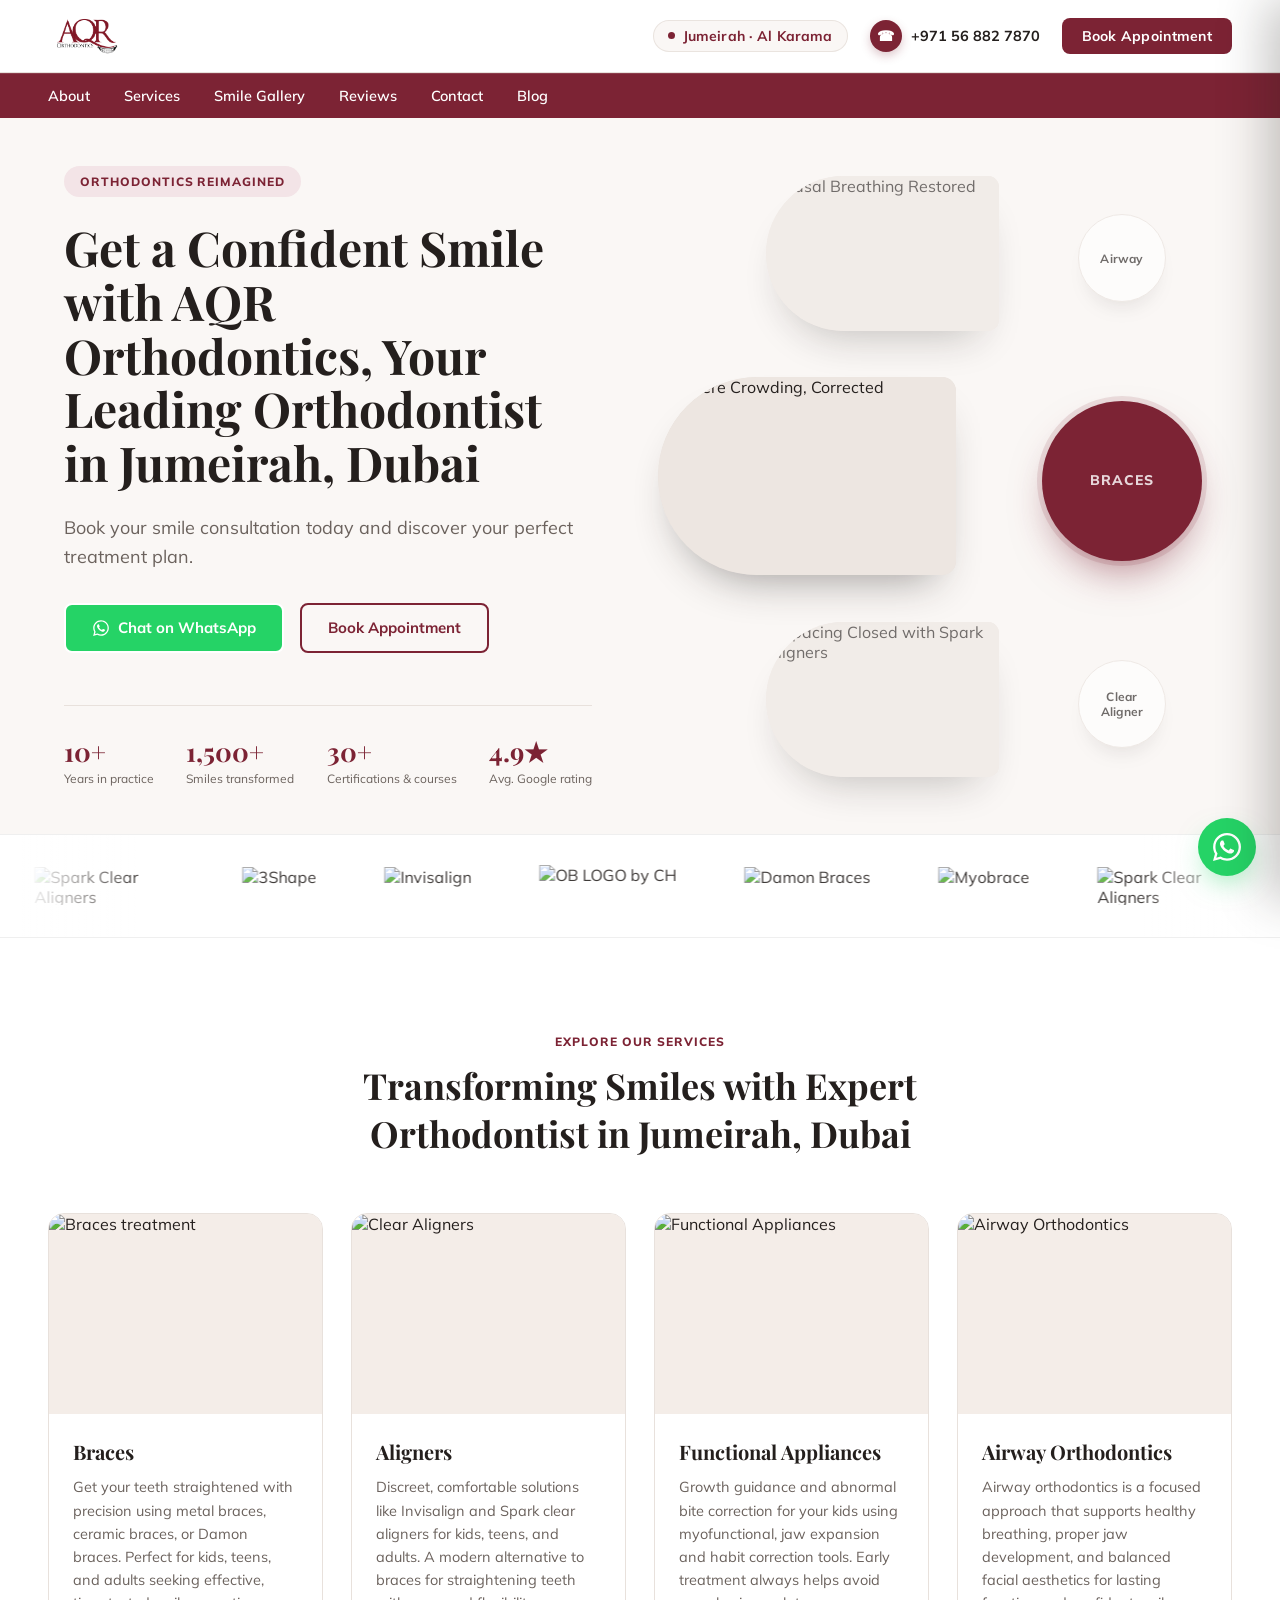
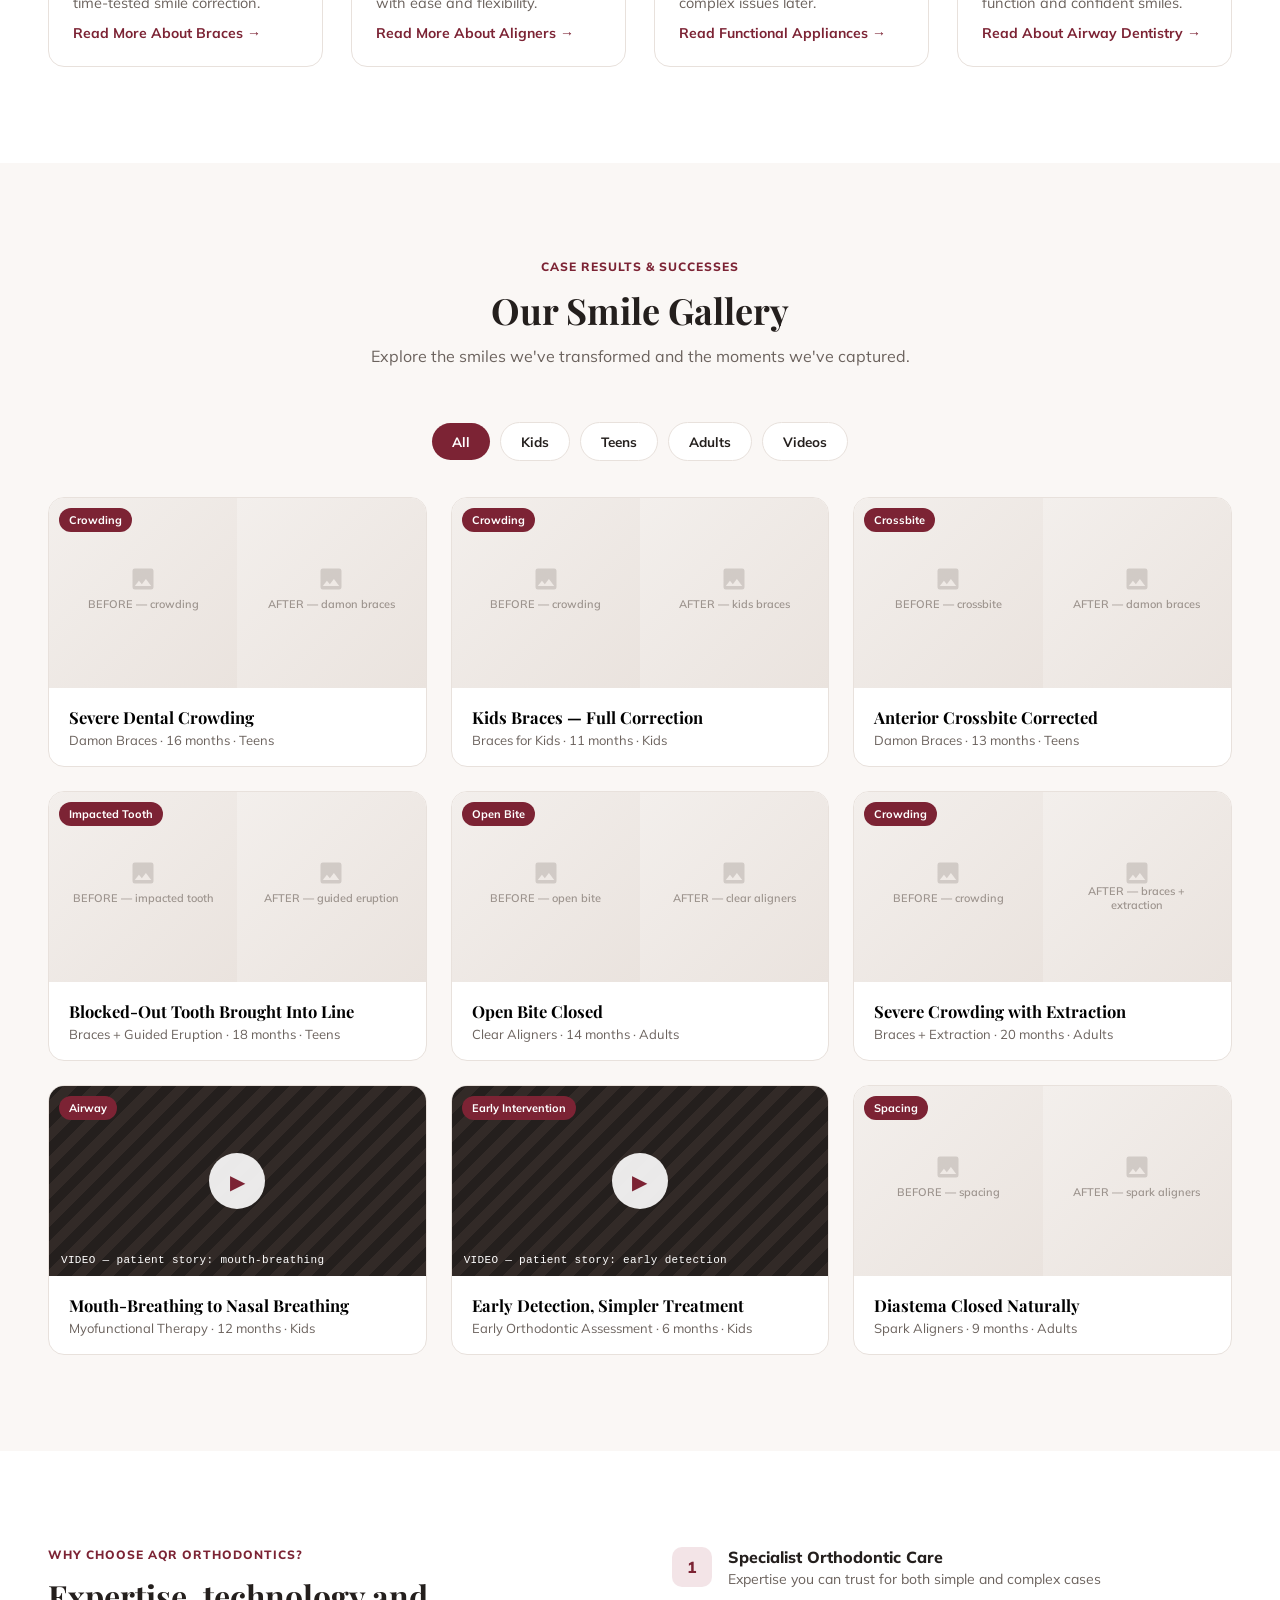
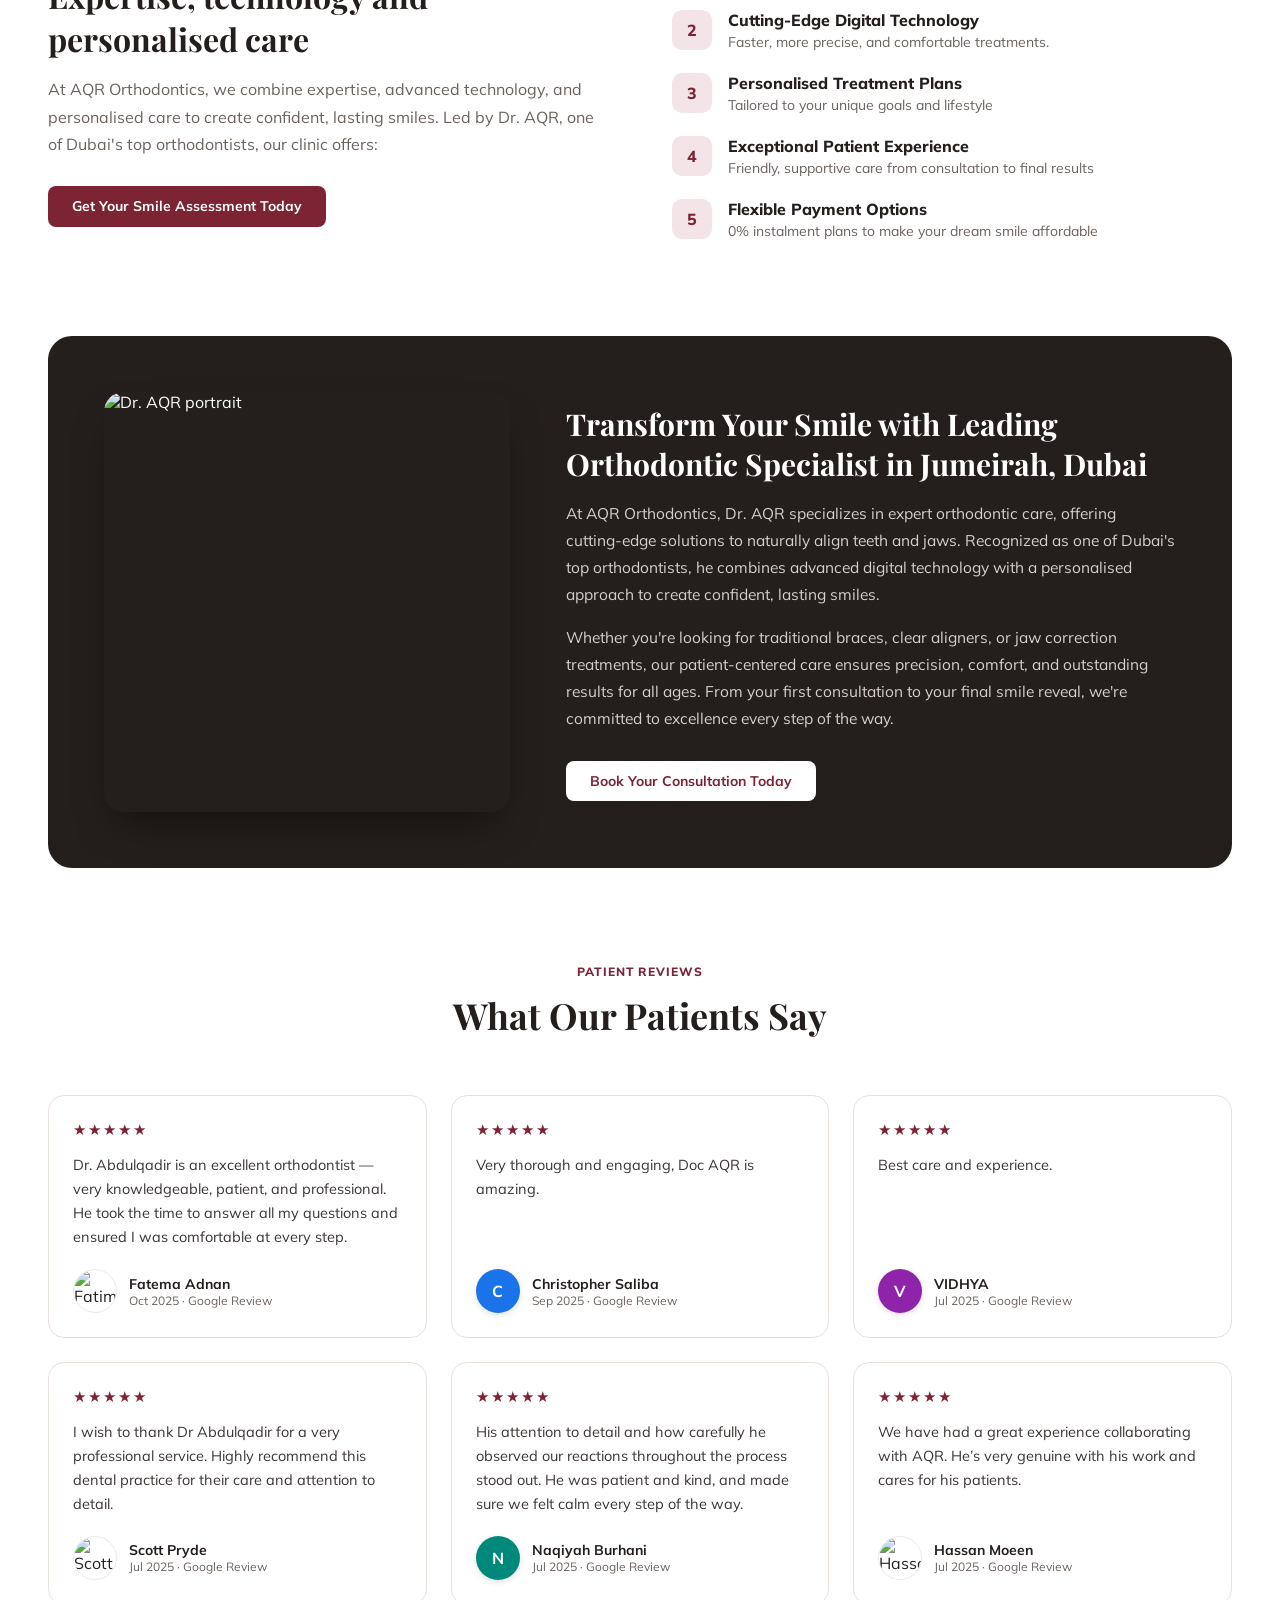
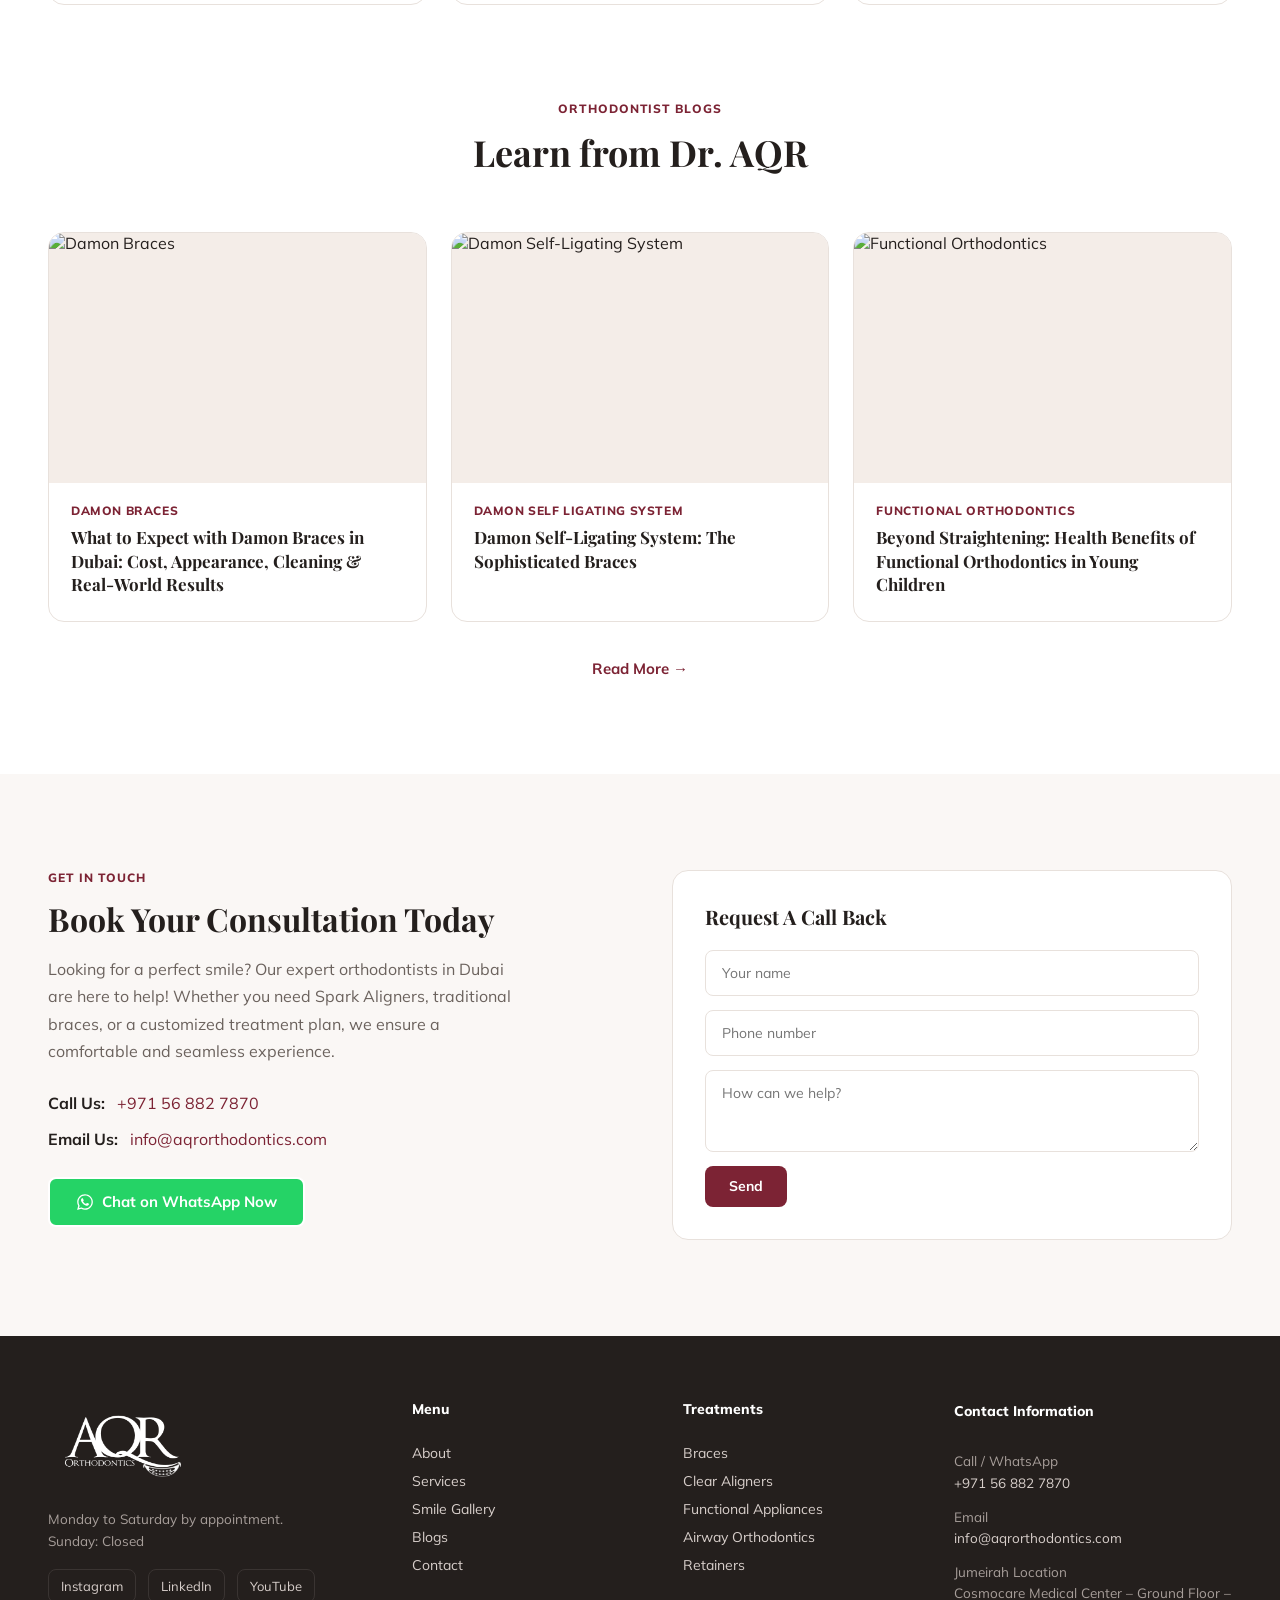
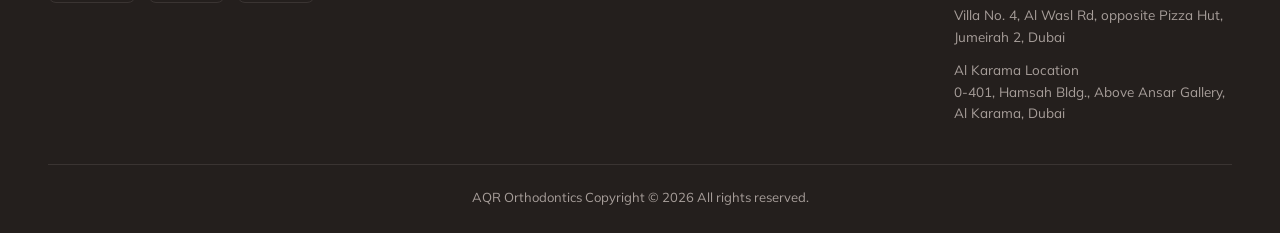
==== index.html @ ec71f0f2 "frist commit" ====
<!DOCTYPE html>
<html lang="en">

<head>
  <meta charset="UTF-8">
  <meta name="viewport" content="width=device-width, initial-scale=1.0">
  <title>AQR Orthodontics | Leading Orthodontist in Jumeirah, Dubai</title>
  <meta name="description"
    content="Get a confident smile with AQR Orthodontics, Dubai's leading orthodontist in Jumeirah &amp; Al Karama. Braces, aligners, functional appliances &amp; airway orthodontics.">

  <!-- Fonts -->
  <link rel="preconnect" href="https://fonts.googleapis.com">
  <link rel="preconnect" href="https://fonts.gstatic.com" crossorigin>
  <link
    href="https://fonts.googleapis.com/css2?family=Playfair+Display:wght@600;700;800&family=Mulish:wght@400;500;600;700;800&display=swap"
    rel="stylesheet">

  <!-- Styles -->
  <link rel="stylesheet" href="css/styles.css?v=15">
</head>

<body>

  <!-- =========================================================
     SITE HEADER & NAVIGATION
========================================================= -->
  <header class="site-header" id="site-header">
    <div class="topbar">
      <a href="#" class="topbar__logo" aria-label="AQR Orthodontics home">
        <img src="assets/aqr-logo.png" alt="AQR Orthodontics logo" width="120" height="80">
      </a>
      <div class="topbar__right">
        <div class="topbar__location">
          <span class="dot" aria-hidden="true"></span>
          <span>Jumeirah &middot; Al Karama</span>
        </div>
        <a href="tel:+971568827870" class="topbar__phone">
          <span class="topbar__phone-icon" aria-hidden="true">&#9742;</span>
          <span>+971 56 882 7870</span>
        </a>
        <a href="https://aqrorthodontics.com/contact/" class="btn btn--maroon topbar__cta">Book Appointment</a>

        <!-- Hamburger Button (Tablet & Mobile) -->
        <button type="button" class="nav-toggle" id="nav-toggle" aria-label="Toggle navigation menu"
          aria-expanded="false" aria-controls="mobile-drawer">
          <span class="nav-toggle__bar"></span>
          <span class="nav-toggle__bar"></span>
          <span class="nav-toggle__bar"></span>
        </button>
      </div>
    </div>

    <!-- Desktop Main Navigation -->
    <nav class="mainnav" id="desktop-nav" aria-label="Primary">
      <a href="#about">About</a>
      <a href="#services">Services</a>
      <a href="#gallery">Smile Gallery</a>
      <a href="#reviews">Reviews</a>
      <a href="#contact">Contact</a>
      <a href="https://aqrorthodontics.com/orthondontic-blog/">Blog</a>
    </nav>
  </header>

  <!-- Mobile & Tablet Navigation Drawer & Overlay -->
  <div class="mobile-drawer-overlay" id="mobile-drawer-overlay" aria-hidden="true"></div>
  <aside class="mobile-drawer" id="mobile-drawer" aria-label="Mobile Navigation" aria-hidden="true">
    <div class="mobile-drawer__header">
      <a href="#" class="mobile-drawer__logo" aria-label="AQR Orthodontics home">
        <img src="assets/aqr-logo.png" alt="AQR Orthodontics logo" width="110" height="72">
      </a>
      <button type="button" class="mobile-drawer__close" id="mobile-drawer-close" aria-label="Close menu">
        <svg viewBox="0 0 24 24" width="20" height="20" fill="none" stroke="currentColor" stroke-width="2.2"
          stroke-linecap="round" stroke-linejoin="round">
          <line x1="18" y1="6" x2="6" y2="18"></line>
          <line x1="6" y1="6" x2="18" y2="18"></line>
        </svg>
      </button>
    </div>

    <div class="mobile-drawer__body">
      <nav class="mobile-drawer__nav" aria-label="Mobile primary navigation">
        <a href="#about" class="mobile-drawer__link">
          <span>About Dr. AQR</span>
          <svg class="mobile-drawer__arrow" viewBox="0 0 24 24" width="16" height="16" fill="none" stroke="currentColor"
            stroke-width="2.2" stroke-linecap="round" stroke-linejoin="round">
            <polyline points="9 18 15 12 9 6"></polyline>
          </svg>
        </a>
        <a href="#services" class="mobile-drawer__link">
          <span>Services &amp; Treatments</span>
          <svg class="mobile-drawer__arrow" viewBox="0 0 24 24" width="16" height="16" fill="none" stroke="currentColor"
            stroke-width="2.2" stroke-linecap="round" stroke-linejoin="round">
            <polyline points="9 18 15 12 9 6"></polyline>
          </svg>
        </a>
        <a href="#gallery" class="mobile-drawer__link">
          <span>Smile Gallery (Cases)</span>
          <svg class="mobile-drawer__arrow" viewBox="0 0 24 24" width="16" height="16" fill="none" stroke="currentColor"
            stroke-width="2.2" stroke-linecap="round" stroke-linejoin="round">
            <polyline points="9 18 15 12 9 6"></polyline>
          </svg>
        </a>
        <a href="#reviews" class="mobile-drawer__link">
          <span>Patient Reviews</span>
          <svg class="mobile-drawer__arrow" viewBox="0 0 24 24" width="16" height="16" fill="none" stroke="currentColor"
            stroke-width="2.2" stroke-linecap="round" stroke-linejoin="round">
            <polyline points="9 18 15 12 9 6"></polyline>
          </svg>
        </a>
        <a href="#contact" class="mobile-drawer__link">
          <span>Clinic Location &amp; Contact</span>
          <svg class="mobile-drawer__arrow" viewBox="0 0 24 24" width="16" height="16" fill="none" stroke="currentColor"
            stroke-width="2.2" stroke-linecap="round" stroke-linejoin="round">
            <polyline points="9 18 15 12 9 6"></polyline>
          </svg>
        </a>
        <a href="https://aqrorthodontics.com/orthondontic-blog/" class="mobile-drawer__link">
          <span>Orthodontic Blog</span>
          <svg class="mobile-drawer__arrow" viewBox="0 0 24 24" width="16" height="16" fill="none" stroke="currentColor"
            stroke-width="2.2" stroke-linecap="round" stroke-linejoin="round">
            <polyline points="9 18 15 12 9 6"></polyline>
          </svg>
        </a>
      </nav>

      <div class="mobile-drawer__footer">
        <div class="mobile-drawer__location">
          <span class="dot" aria-hidden="true"></span>
          <span>Jumeirah &middot; Al Karama, Dubai</span>
        </div>
        <a href="tel:+971568827870" class="mobile-drawer__phone">
          <span class="topbar__phone-icon" aria-hidden="true">&#9742;</span>
          <div>
            <span class="mobile-drawer__phone-label">Direct Clinic Line</span>
            <strong>+971 56 882 7870</strong>
          </div>
        </a>
        <div class="mobile-drawer__ctas">
          <a href="https://api.whatsapp.com/send/?phone=971568827870&text=Hi+AQR!+I+need+more+info+about+AQR&type=phone_number&app_absent=0"
            target="_blank" rel="noopener" class="btn btn--whatsapp mobile-drawer__cta-whatsapp">
            <span class="btn__icon" aria-hidden="true"><svg viewBox="0 0 448 512" width="18" height="18"
                fill="currentColor">
                <path
                  d="M380.9 97.1C339 55.1 283.2 32 223.9 32c-122.4 0-222 99.6-222 222 0 39.1 10.2 77.3 29.6 111L0 480l117.7-30.9c32.4 17.7 68.9 27 106.1 27h.1c122.3 0 224.1-99.6 224.1-222 0-59.3-25.2-115-67.1-157zm-157 341.6c-33.2 0-65.7-8.9-94-25.7l-6.7-4-69.8 18.3L72 359.2l-4.4-7c-18.5-29.4-28.2-63.3-28.2-98.2 0-101.7 82.8-184.5 184.6-184.5 49.3 0 95.6 19.2 130.4 54.1 34.8 34.9 56.2 81.2 56.1 130.5 0 101.8-84.9 184.6-186.6 184.6zm101.2-138.2c-5.5-2.8-32.8-16.2-37.9-18-5.1-1.9-8.8-2.8-12.5 2.8-3.7 5.6-14.3 18-17.6 21.8-3.2 3.7-6.5 4.2-12 1.4-32.6-16.3-54-29.1-75.5-66-5.7-9.8 5.7-9.1 16.3-30.3 1.8-3.7.9-6.9-.5-9.7-1.4-2.8-12.5-30.1-17.1-41.2-4.5-10.8-9.1-9.3-12.5-9.5-3.2-.2-6.9-.2-10.6-.2-3.7 0-9.7 1.4-14.8 6.9-5.1 5.6-19.4 19-19.4 46.3 0 27.3 19.9 53.7 22.6 57.4 2.8 3.7 39.1 59.7 94.8 83.8 35.2 15.2 49 16.5 66.6 13.9 10.7-1.6 32.8-13.4 37.4-26.4 4.6-13 4.6-24.1 3.2-26.4-1.3-2.5-5-3.9-10.5-6.6z" />
              </svg></span> Chat on WhatsApp
          </a>
          <a href="https://aqrorthodontics.com/contact/" class="btn btn--maroon mobile-drawer__cta-book">
            Book Appointment
          </a>
        </div>
      </div>
    </div>
  </aside>

  <main>

    <!-- =========================================================
       HERO
  ========================================================= -->
    <section class="hero" id="hero-wheel-hover">
      <div class="hero__copy">
        <span class="eyebrow eyebrow--pill">Orthodontics Reimagined</span>
        <h1 class="hero__title">Get a Confident Smile with AQR Orthodontics, Your Leading Orthodontist in Jumeirah,
          Dubai</h1>
        <p class="hero__subtitle">Book your smile consultation today and discover your perfect treatment plan.</p>
        <div class="hero__ctas">
          <a href="https://api.whatsapp.com/send/?phone=971568827870&text=Hi+AQR!+I+need+more+info+about+AQR&type=phone_number&app_absent=0"
            target="_blank" rel="noopener" class="btn btn--whatsapp btn--lg">
            <span class="btn__icon" aria-hidden="true"><svg viewBox="0 0 448 512" width="18" height="18"
                fill="currentColor">
                <path
                  d="M380.9 97.1C339 55.1 283.2 32 223.9 32c-122.4 0-222 99.6-222 222 0 39.1 10.2 77.3 29.6 111L0 480l117.7-30.9c32.4 17.7 68.9 27 106.1 27h.1c122.3 0 224.1-99.6 224.1-222 0-59.3-25.2-115-67.1-157zm-157 341.6c-33.2 0-65.7-8.9-94-25.7l-6.7-4-69.8 18.3L72 359.2l-4.4-7c-18.5-29.4-28.2-63.3-28.2-98.2 0-101.7 82.8-184.5 184.6-184.5 49.3 0 95.6 19.2 130.4 54.1 34.8 34.9 56.2 81.2 56.1 130.5 0 101.8-84.9 184.6-186.6 184.6zm101.2-138.2c-5.5-2.8-32.8-16.2-37.9-18-5.1-1.9-8.8-2.8-12.5 2.8-3.7 5.6-14.3 18-17.6 21.8-3.2 3.7-6.5 4.2-12 1.4-32.6-16.3-54-29.1-75.5-66-5.7-9.8 5.7-9.1 16.3-30.3 1.8-3.7.9-6.9-.5-9.7-1.4-2.8-12.5-30.1-17.1-41.2-4.5-10.8-9.1-9.3-12.5-9.5-3.2-.2-6.9-.2-10.6-.2-3.7 0-9.7 1.4-14.8 6.9-5.1 5.6-19.4 19-19.4 46.3 0 27.3 19.9 53.7 22.6 57.4 2.8 3.7 39.1 59.7 94.8 83.8 35.2 15.2 49 16.5 66.6 13.9 10.7-1.6 32.8-13.4 37.4-26.4 4.6-13 4.6-24.1 3.2-26.4-1.3-2.5-5-3.9-10.5-6.6z" />
              </svg></span> Chat on WhatsApp
          </a>
          <a href="https://aqrorthodontics.com/contact/" class="btn btn--outline btn--lg">Book Appointment</a>
        </div>
        <dl class="hero__stats">
          <div class="hero__stat">
            <dt>10+</dt>
            <dd>Years in practice</dd>
          </div>
          <div class="hero__stat">
            <dt>1,500+</dt>
            <dd>Smiles transformed</dd>
          </div>
          <div class="hero__stat">
            <dt>30+</dt>
            <dd>Certifications &amp; courses</dd>
          </div>
          <div class="hero__stat">
            <dt>4.9&#9733;</dt>
            <dd>Avg. Google rating</dd>
          </div>
        </dl>
      </div>

      <div class="hero__wheel-wrap" id="heroWheelSection">
        <!-- Interactive Category Switcher Tabs -->
        <div class="hero__categories" id="heroCategories" role="tablist" aria-label="Treatment categories"></div>

        <!-- Wheel / Showcase Stage -->
        <div class="hero__wheel-stage">
          <div id="hero-wheel-track" class="hero__wheel-track" role="region" aria-roledescription="carousel"
            aria-label="Featured Treatment Transformations">
            <!-- Cards & orbital badges injected dynamically by js/script.js -->
          </div>
        </div>

        <!-- Controls Bar: Prev, Indicators & Counter, Next -->
        <div class="hero__controls" id="heroControls" aria-label="Showcase navigation">
          <button type="button" class="hero__control-btn hero__control-btn--prev" id="heroPrevBtn"
            aria-label="Previous case">
            <svg viewBox="0 0 24 24" width="18" height="18" fill="none" stroke="currentColor" stroke-width="2.5"
              stroke-linecap="round" stroke-linejoin="round" aria-hidden="true">
              <polyline points="15 18 9 12 15 6"></polyline>
            </svg>
          </button>

          <div class="hero__indicators">
            <div class="hero__dots" id="heroDots" role="tablist" aria-label="Case slides"></div>
            <span class="hero__counter" id="heroCounter" aria-live="polite">01 / 04</span>
          </div>

          <button type="button" class="hero__control-btn hero__control-btn--next" id="heroNextBtn"
            aria-label="Next case">
            <svg viewBox="0 0 24 24" width="18" height="18" fill="none" stroke="currentColor" stroke-width="2.5"
              stroke-linecap="round" stroke-linejoin="round" aria-hidden="true">
              <polyline points="9 18 15 12 9 6"></polyline>
            </svg>
          </button>
        </div>
      </div>
    </section>

    <!-- =========================================================
       PARTNER STRIP
  ========================================================= -->
    <section class="partners" aria-label="Technology partners">
      <div class="partners__slider">
        <div class="partners__track">
          <div class="partner-item">
            <img
              src="https://aqrorthodontics.com/wp-content/uploads/2025/05/WhatsApp-Gorsel-2025-05-09-saat-07.49.24_2f9249fa.webp"
              alt="Spark Clear Aligners" class="partner-logo" loading="lazy" decoding="async">
          </div>
          <div class="partner-item">
            <img
              src="https://aqrorthodontics.com/wp-content/uploads/2025/05/WhatsApp_Gorsel_2025-05-09_saat_07.49.26_339d490e-removebg-preview-1.webp"
              alt="3Shape" class="partner-logo" loading="lazy" decoding="async">
          </div>
          <div class="partner-item">
            <img
              src="https://aqrorthodontics.com/wp-content/uploads/2025/05/9b606be31ae116dfffb2546e32b382e1-1536x864.webp"
              alt="Invisalign" class="partner-logo" loading="lazy" decoding="async">
          </div>
          <div class="partner-item">
            <img src="https://aqrorthodontics.com/wp-content/uploads/2026/06/OB-LOGO-by-CH.svg" alt="OB LOGO by CH"
              class="partner-logo partner-logo--svg" loading="lazy" decoding="async">
          </div>
          <div class="partner-item">
            <img
              src="https://aqrorthodontics.com/wp-content/uploads/2025/05/WhatsApp-Gorsel-2025-05-09-saat-07.49.25_ac47b1bf.webp"
              alt="Damon Braces" class="partner-logo" loading="lazy" decoding="async">
          </div>
          <div class="partner-item">
            <img
              src="https://aqrorthodontics.com/wp-content/uploads/2025/05/WhatsApp-Gorsel-2025-05-09-saat-07.49.25_a42c7f60.webp"
              alt="Myobrace" class="partner-logo" loading="lazy" decoding="async">
          </div>
          <div class="partner-item">
            <img
              src="https://aqrorthodontics.com/wp-content/uploads/2025/05/WhatsApp-Gorsel-2025-05-09-saat-07.49.24_2f9249fa.webp"
              alt="Spark Clear Aligners" class="partner-logo" loading="lazy" decoding="async">
          </div>
          <div class="partner-item">
            <img
              src="https://aqrorthodontics.com/wp-content/uploads/2025/05/WhatsApp_Gorsel_2025-05-09_saat_07.49.26_339d490e-removebg-preview-1.webp"
              alt="3Shape" class="partner-logo" loading="lazy" decoding="async">
          </div>
          <div class="partner-item">
            <img
              src="https://aqrorthodontics.com/wp-content/uploads/2025/05/9b606be31ae116dfffb2546e32b382e1-1536x864.webp"
              alt="Invisalign" class="partner-logo" loading="lazy" decoding="async">
          </div>
          <div class="partner-item">
            <img src="https://aqrorthodontics.com/wp-content/uploads/2026/06/OB-LOGO-by-CH.svg" alt="OB LOGO by CH"
              class="partner-logo partner-logo--svg" loading="lazy" decoding="async">
          </div>
          <div class="partner-item">
            <img
              src="https://aqrorthodontics.com/wp-content/uploads/2025/05/WhatsApp-Gorsel-2025-05-09-saat-07.49.25_ac47b1bf.webp"
              alt="Damon Braces" class="partner-logo" loading="lazy" decoding="async">
          </div>
          <div class="partner-item">
            <img
              src="https://aqrorthodontics.com/wp-content/uploads/2025/05/WhatsApp-Gorsel-2025-05-09-saat-07.49.25_a42c7f60.webp"
              alt="Myobrace" class="partner-logo" loading="lazy" decoding="async">
          </div>
        </div>
        <div class="partners__track" aria-hidden="true">
          <div class="partner-item">
            <img
              src="https://aqrorthodontics.com/wp-content/uploads/2025/05/WhatsApp-Gorsel-2025-05-09-saat-07.49.24_2f9249fa.webp"
              alt="Spark Clear Aligners" class="partner-logo" loading="lazy" decoding="async">
          </div>
          <div class="partner-item">
            <img
              src="https://aqrorthodontics.com/wp-content/uploads/2025/05/WhatsApp_Gorsel_2025-05-09_saat_07.49.26_339d490e-removebg-preview-1.webp"
              alt="3Shape" class="partner-logo" loading="lazy" decoding="async">
          </div>
          <div class="partner-item">
            <img
              src="https://aqrorthodontics.com/wp-content/uploads/2025/05/9b606be31ae116dfffb2546e32b382e1-1536x864.webp"
              alt="Invisalign" class="partner-logo" loading="lazy" decoding="async">
          </div>
          <div class="partner-item">
            <img src="https://aqrorthodontics.com/wp-content/uploads/2026/06/OB-LOGO-by-CH.svg" alt="OB LOGO by CH"
              class="partner-logo partner-logo--svg" loading="lazy" decoding="async">
          </div>
          <div class="partner-item">
            <img
              src="https://aqrorthodontics.com/wp-content/uploads/2025/05/WhatsApp-Gorsel-2025-05-09-saat-07.49.25_ac47b1bf.webp"
              alt="Damon Braces" class="partner-logo" loading="lazy" decoding="async">
          </div>
          <div class="partner-item">
            <img
              src="https://aqrorthodontics.com/wp-content/uploads/2025/05/WhatsApp-Gorsel-2025-05-09-saat-07.49.25_a42c7f60.webp"
              alt="Myobrace" class="partner-logo" loading="lazy" decoding="async">
          </div>
          <div class="partner-item">
            <img
              src="https://aqrorthodontics.com/wp-content/uploads/2025/05/WhatsApp-Gorsel-2025-05-09-saat-07.49.24_2f9249fa.webp"
              alt="Spark Clear Aligners" class="partner-logo" loading="lazy" decoding="async">
          </div>
          <div class="partner-item">
            <img
              src="https://aqrorthodontics.com/wp-content/uploads/2025/05/WhatsApp_Gorsel_2025-05-09_saat_07.49.26_339d490e-removebg-preview-1.webp"
              alt="3Shape" class="partner-logo" loading="lazy" decoding="async">
          </div>
          <div class="partner-item">
            <img
              src="https://aqrorthodontics.com/wp-content/uploads/2025/05/9b606be31ae116dfffb2546e32b382e1-1536x864.webp"
              alt="Invisalign" class="partner-logo" loading="lazy" decoding="async">
          </div>
          <div class="partner-item">
            <img src="https://aqrorthodontics.com/wp-content/uploads/2026/06/OB-LOGO-by-CH.svg" alt="OB LOGO by CH"
              class="partner-logo partner-logo--svg" loading="lazy" decoding="async">
          </div>
          <div class="partner-item">
            <img
              src="https://aqrorthodontics.com/wp-content/uploads/2025/05/WhatsApp-Gorsel-2025-05-09-saat-07.49.25_ac47b1bf.webp"
              alt="Damon Braces" class="partner-logo" loading="lazy" decoding="async">
          </div>
          <div class="partner-item">
            <img
              src="https://aqrorthodontics.com/wp-content/uploads/2025/05/WhatsApp-Gorsel-2025-05-09-saat-07.49.25_a42c7f60.webp"
              alt="Myobrace" class="partner-logo" loading="lazy" decoding="async">
          </div>
        </div>
      </div>
    </section>

    <!-- =========================================================
       SERVICES
  ========================================================= -->
    <section id="services" class="services">
      <div class="section-head">
        <span class="eyebrow">Explore Our Services</span>
        <h2>Transforming Smiles with Expert Orthodontist in Jumeirah, Dubai</h2>
      </div>

      <div class="services__grid">
        <article class="service-card">
          <div class="service-card__img-wrap">
            <img
              src="https://aqrorthodontics.com/wp-content/uploads/2025/04/pleased-woman-dental-braces-taking-selfie-min.webp"
              alt="Braces treatment" class="service-card__img" loading="lazy">
          </div>
          <div class="service-card__body">
            <h3>Braces</h3>
            <p>Get your teeth straightened with precision using metal braces, ceramic braces, or Damon braces. Perfect
              for kids, teens, and adults seeking effective, time-tested smile correction.</p>
            <a href="https://aqrorthodontics.com/orthodontic-braces-in-dubai/" class="text-link">Read More About Braces
              &rarr;</a>
          </div>
        </article>

        <article class="service-card">
          <div class="service-card__img-wrap">
            <img
              src="https://aqrorthodontics.com/wp-content/uploads/2025/05/young-woman-adjusting-transparent-aligners-min.webp"
              alt="Clear Aligners" class="service-card__img" loading="lazy">
          </div>
          <div class="service-card__body">
            <h3>Aligners</h3>
            <p>Discreet, comfortable solutions like Invisalign and Spark clear aligners for kids, teens, and adults. A
              modern alternative to braces for straightening teeth with ease and flexibility.</p>
            <a href="https://aqrorthodontics.com/clear-aligners-in-dubai/" class="text-link">Read More About Aligners
              &rarr;</a>
          </div>
        </article>

        <article class="service-card">
          <div class="service-card__img-wrap">
            <img src="https://aqrorthodontics.com/wp-content/uploads/2025/04/palate-expander.webp"
              alt="Functional Appliances" class="service-card__img" loading="lazy">
          </div>
          <div class="service-card__body">
            <h3>Functional Appliances</h3>
            <p>Growth guidance and abnormal bite correction for your kids using myofunctional, jaw expansion and habit
              correction tools. Early treatment always helps avoid complex issues later.</p>
            <a href="https://aqrorthodontics.com/functional-orthodontics-in-dubai/" class="text-link">Read Functional
              Appliances &rarr;</a>
          </div>
        </article>

        <article class="service-card">
          <div class="service-card__img-wrap">
            <img src="https://aqrorthodontics.com/wp-content/uploads/2024/12/air-img.png" alt="Airway Orthodontics"
              class="service-card__img" loading="lazy">
          </div>
          <div class="service-card__body">
            <h3>Airway Orthodontics</h3>
            <p>Airway orthodontics is a focused approach that supports healthy breathing, proper jaw development, and
              balanced facial aesthetics for lasting function and confident smiles.</p>
            <a href="https://aqrorthodontics.com/airway-dentistry/" class="text-link">Read About Airway Dentistry
              &rarr;</a>
          </div>
        </article>
      </div>
    </section>

    <!-- =========================================================
       SMILE GALLERY
  ========================================================= -->
    <section id="gallery" class="gallery">
      <div class="section-head">
        <span class="eyebrow">Case Results &amp; Successes</span>
        <h2>Our Smile Gallery</h2>
        <p class="section-lede">Explore the smiles we've transformed and the moments we've captured.</p>
      </div>

      <div class="gallery__filters" id="galleryFilters" role="tablist" aria-label="Filter smile gallery">
        <button type="button" class="filter-pill is-active" data-filter="All">All</button>
        <button type="button" class="filter-pill" data-filter="Kids">Kids</button>
        <button type="button" class="filter-pill" data-filter="Teens">Teens</button>
        <button type="button" class="filter-pill" data-filter="Adults">Adults</button>
        <button type="button" class="filter-pill" data-filter="Videos">Videos</button>
      </div>

      <div class="gallery__grid" id="galleryGrid">

        <button type="button" class="case-card" data-id="c1" data-type="photo" data-agegroup="Teens"
          data-condition="Crowding" data-title="Severe Dental Crowding" data-treatment="Damon Braces"
          data-duration="16 months"
          data-description="Significant dental crowding resolved with Damon self-ligating braces, creating room for proper alignment without extractions.">
          <div class="case-card__media">
            <div class="split-slot">
              <div class="img-slot img-slot--half" data-label="BEFORE &mdash; crowding"></div>
              <div class="img-slot img-slot--half" data-label="AFTER &mdash; damon braces"></div>
            </div>
            <span class="tag">Crowding</span>
          </div>
          <div class="case-card__body">
            <div class="case-card__title">Severe Dental Crowding</div>
            <div class="case-card__meta">Damon Braces &middot; 16 months &middot; Teens</div>
          </div>
        </button>

        <button type="button" class="case-card" data-id="c2" data-type="photo" data-agegroup="Kids"
          data-condition="Crowding" data-title="Kids Braces — Full Correction" data-treatment="Braces for Kids"
          data-duration="11 months"
          data-description="Early crowding addressed while the jaw was still growing, simplifying the treatment path considerably.">
          <div class="case-card__media">
            <div class="split-slot">
              <div class="img-slot img-slot--half" data-label="BEFORE &mdash; crowding"></div>
              <div class="img-slot img-slot--half" data-label="AFTER &mdash; kids braces"></div>
            </div>
            <span class="tag">Crowding</span>
          </div>
          <div class="case-card__body">
            <div class="case-card__title">Kids Braces &mdash; Full Correction</div>
            <div class="case-card__meta">Braces for Kids &middot; 11 months &middot; Kids</div>
          </div>
        </button>

        <button type="button" class="case-card" data-id="c3" data-type="photo" data-agegroup="Teens"
          data-condition="Crossbite" data-title="Anterior Crossbite Corrected" data-treatment="Damon Braces"
          data-duration="13 months"
          data-description="An anterior crossbite was corrected with Damon braces, restoring a healthy bite relationship.">
          <div class="case-card__media">
            <div class="split-slot">
              <div class="img-slot img-slot--half" data-label="BEFORE &mdash; crossbite"></div>
              <div class="img-slot img-slot--half" data-label="AFTER &mdash; damon braces"></div>
            </div>
            <span class="tag">Crossbite</span>
          </div>
          <div class="case-card__body">
            <div class="case-card__title">Anterior Crossbite Corrected</div>
            <div class="case-card__meta">Damon Braces &middot; 13 months &middot; Teens</div>
          </div>
        </button>

        <button type="button" class="case-card" data-id="c4" data-type="photo" data-agegroup="Teens"
          data-condition="Impacted Tooth" data-title="Blocked-Out Tooth Brought Into Line"
          data-treatment="Braces + Guided Eruption" data-duration="18 months"
          data-description="A blocked-out tooth was gradually guided into the arch using braces and staged bracket placement.">
          <div class="case-card__media">
            <div class="split-slot">
              <div class="img-slot img-slot--half" data-label="BEFORE &mdash; impacted tooth"></div>
              <div class="img-slot img-slot--half" data-label="AFTER &mdash; guided eruption"></div>
            </div>
            <span class="tag">Impacted Tooth</span>
          </div>
          <div class="case-card__body">
            <div class="case-card__title">Blocked-Out Tooth Brought Into Line</div>
            <div class="case-card__meta">Braces + Guided Eruption &middot; 18 months &middot; Teens</div>
          </div>
        </button>

        <button type="button" class="case-card" data-id="c5" data-type="photo" data-agegroup="Adults"
          data-condition="Open Bite" data-title="Open Bite Closed" data-treatment="Clear Aligners"
          data-duration="14 months"
          data-description="A persistent open bite was closed using a custom clear aligner sequence, improving both bite and speech function.">
          <div class="case-card__media">
            <div class="split-slot">
              <div class="img-slot img-slot--half" data-label="BEFORE &mdash; open bite"></div>
              <div class="img-slot img-slot--half" data-label="AFTER &mdash; clear aligners"></div>
            </div>
            <span class="tag">Open Bite</span>
          </div>
          <div class="case-card__body">
            <div class="case-card__title">Open Bite Closed</div>
            <div class="case-card__meta">Clear Aligners &middot; 14 months &middot; Adults</div>
          </div>
        </button>

        <button type="button" class="case-card" data-id="c6" data-type="photo" data-agegroup="Adults"
          data-condition="Crowding" data-title="Severe Crowding with Extraction" data-treatment="Braces + Extraction"
          data-duration="20 months"
          data-description="Severe crowding required strategic extractions before braces could align the remaining teeth fully.">
          <div class="case-card__media">
            <div class="split-slot">
              <div class="img-slot img-slot--half" data-label="BEFORE &mdash; crowding"></div>
              <div class="img-slot img-slot--half" data-label="AFTER &mdash; braces + extraction"></div>
            </div>
            <span class="tag">Crowding</span>
          </div>
          <div class="case-card__body">
            <div class="case-card__title">Severe Crowding with Extraction</div>
            <div class="case-card__meta">Braces + Extraction &middot; 20 months &middot; Adults</div>
          </div>
        </button>

        <button type="button" class="case-card" data-id="c7" data-type="video" data-agegroup="Kids"
          data-condition="Airway" data-title="Mouth-Breathing to Nasal Breathing" data-treatment="Myofunctional Therapy"
          data-duration="12 months" data-videolabel="VIDEO &mdash; patient story: mouth-breathing"
          data-description="Myofunctional therapy retrained nasal breathing patterns, supporting healthier jaw and facial development.">
          <div class="case-card__media">
            <div class="video-slot">
              <span class="play-btn" aria-hidden="true">&#9654;</span>
              <span class="video-slot__label">VIDEO &mdash; patient story: mouth-breathing</span>
            </div>
            <span class="tag">Airway</span>
          </div>
          <div class="case-card__body">
            <div class="case-card__title">Mouth-Breathing to Nasal Breathing</div>
            <div class="case-card__meta">Myofunctional Therapy &middot; 12 months &middot; Kids</div>
          </div>
        </button>

        <button type="button" class="case-card" data-id="c8" data-type="video" data-agegroup="Kids"
          data-condition="Early Intervention" data-title="Early Detection, Simpler Treatment"
          data-treatment="Early Orthodontic Assessment" data-duration="6 months"
          data-videolabel="VIDEO &mdash; patient story: early detection"
          data-description="Catching the issue early meant a shorter, simpler treatment plan and a happier, healthier smile.">
          <div class="case-card__media">
            <div class="video-slot">
              <span class="play-btn" aria-hidden="true">&#9654;</span>
              <span class="video-slot__label">VIDEO &mdash; patient story: early detection</span>
            </div>
            <span class="tag">Early Intervention</span>
          </div>
          <div class="case-card__body">
            <div class="case-card__title">Early Detection, Simpler Treatment</div>
            <div class="case-card__meta">Early Orthodontic Assessment &middot; 6 months &middot; Kids</div>
          </div>
        </button>

        <button type="button" class="case-card" data-id="c9" data-type="photo" data-agegroup="Adults"
          data-condition="Spacing" data-title="Diastema Closed Naturally" data-treatment="Spark Aligners"
          data-duration="9 months"
          data-description="Noticeable spacing between front teeth was closed comfortably using Spark clear aligners.">
          <div class="case-card__media">
            <div class="split-slot">
              <div class="img-slot img-slot--half" data-label="BEFORE &mdash; spacing"></div>
              <div class="img-slot img-slot--half" data-label="AFTER &mdash; spark aligners"></div>
            </div>
            <span class="tag">Spacing</span>
          </div>
          <div class="case-card__body">
            <div class="case-card__title">Diastema Closed Naturally</div>
            <div class="case-card__meta">Spark Aligners &middot; 9 months &middot; Adults</div>
          </div>
        </button>

      </div>
    </section>

    <!-- =========================================================
       WHY CHOOSE
  ========================================================= -->
    <section id="about" class="why-choose">
      <div class="why-choose__intro">
        <span class="eyebrow">Why Choose AQR Orthodontics?</span>
        <h2>Expertise, technology and personalised care</h2>
        <p>At AQR Orthodontics, we combine expertise, advanced technology, and personalised care to create confident,
          lasting smiles. Led by Dr. AQR, one of Dubai's top orthodontists, our clinic offers:</p>
        <a href="https://aqrorthodontics.com/contact/" class="btn btn--maroon">Get Your Smile Assessment Today</a>
      </div>
      <ul class="why-choose__list">
        <li>
          <span class="why-choose__num">1</span>
          <div>
            <div class="why-choose__title">Specialist Orthodontic Care</div>
            <div class="why-choose__desc">Expertise you can trust for both simple and complex cases</div>
          </div>
        </li>
        <li>
          <span class="why-choose__num">2</span>
          <div>
            <div class="why-choose__title">Cutting-Edge Digital Technology</div>
            <div class="why-choose__desc">Faster, more precise, and comfortable treatments.</div>
          </div>
        </li>
        <li>
          <span class="why-choose__num">3</span>
          <div>
            <div class="why-choose__title">Personalised Treatment Plans</div>
            <div class="why-choose__desc">Tailored to your unique goals and lifestyle</div>
          </div>
        </li>
        <li>
          <span class="why-choose__num">4</span>
          <div>
            <div class="why-choose__title">Exceptional Patient Experience</div>
            <div class="why-choose__desc">Friendly, supportive care from consultation to final results</div>
          </div>
        </li>
        <li>
          <span class="why-choose__num">5</span>
          <div>
            <div class="why-choose__title">Flexible Payment Options</div>
            <div class="why-choose__desc">0% instalment plans to make your dream smile affordable</div>
          </div>
        </li>
      </ul>
    </section>

    <!-- =========================================================
       ABOUT DR AQR
  ========================================================= -->
    <section class="about-doctor">
      <div class="about-doctor__card">
        <img src="https://aqrorthodontics.com/wp-content/uploads/2025/12/DSC00152-min-scaled.jpg" alt="Dr. AQR portrait"
          class="about-doctor__img" loading="lazy">
        <div class="about-doctor__copy">
          <h2>Transform Your Smile with Leading Orthodontic Specialist in Jumeirah, Dubai</h2>
          <p>At AQR Orthodontics, Dr. AQR specializes in expert orthodontic care, offering cutting-edge solutions to
            naturally align teeth and jaws. Recognized as one of Dubai's top orthodontists, he combines advanced digital
            technology with a personalised approach to create confident, lasting smiles.</p>
          <p>Whether you're looking for traditional braces, clear aligners, or jaw correction treatments, our
            patient-centered care ensures precision, comfort, and outstanding results for all ages. From your first
            consultation to your final smile reveal, we're committed to excellence every step of the way.</p>
          <a href="https://aqrorthodontics.com/contact/" class="btn btn--light">Book Your Consultation Today</a>
        </div>
      </div>
    </section>

    <!-- =========================================================
       TESTIMONIALS
  ========================================================= -->
    <section id="reviews" class="testimonials">
      <div class="section-head">
        <span class="eyebrow">Patient Reviews</span>
        <h2>What Our Patients Say</h2>
      </div>
      <div class="testimonials__grid">

        <article class="review-card">
          <div class="review-card__stars" aria-label="5 out of 5 stars">&#9733;&#9733;&#9733;&#9733;&#9733;</div>
          <p>Dr. Abdulqadir is an excellent orthodontist — very knowledgeable, patient, and professional. He took the
            time to answer all my questions and ensured I was comfortable at every step.</p>
          <div class="review-card__author">
            <img
              src="https://aqrorthodontics.com/wp-content/uploads/2026/02/ChIJ5ZFYsEpDXz4R3YuX99fKbTQ_ed50928ca0d69084a063a001d5b5c2c1.jpg"
              alt="Fatima" class="review-card__avatar" loading="lazy">
            <div>
              <div class="review-card__name">fatema adnan</div>
              <div class="review-card__date">Oct 2025 &middot; Google Review</div>
            </div>
          </div>
        </article>

        <article class="review-card">
          <div class="review-card__stars" aria-label="5 out of 5 stars">&#9733;&#9733;&#9733;&#9733;&#9733;</div>
          <p>Very thorough and engaging, Doc AQR is amazing.</p>
          <div class="review-card__author">
            <div class="review-card__avatar review-card__avatar--initial review-card__avatar--blue" aria-hidden="true">C
            </div>
            <div>
              <div class="review-card__name">christopher saliba</div>
              <div class="review-card__date">Sep 2025 &middot; Google Review</div>
            </div>
          </div>
        </article>

        <article class="review-card">
          <div class="review-card__stars" aria-label="5 out of 5 stars">&#9733;&#9733;&#9733;&#9733;&#9733;</div>
          <p>Best care and experience.</p>
          <div class="review-card__author">
            <div class="review-card__avatar review-card__avatar--initial review-card__avatar--purple"
              aria-hidden="true">V</div>
            <div>
              <div class="review-card__name">VIDHYA</div>
              <div class="review-card__date">Jul 2025 &middot; Google Review</div>
            </div>
          </div>
        </article>

        <article class="review-card">
          <div class="review-card__stars" aria-label="5 out of 5 stars">&#9733;&#9733;&#9733;&#9733;&#9733;</div>
          <p>I wish to thank Dr Abdulqadir for a very professional service. Highly recommend this dental practice for
            their care and attention to detail.</p>
          <div class="review-card__author">
            <img
              src="https://aqrorthodontics.com/wp-content/uploads/2026/02/ChIJ5ZFYsEpDXz4R3YuX99fKbTQ_5629ad4e1f9192af911d274aab89fded.jpg"
              alt="Scott Pryde" class="review-card__avatar" loading="lazy">
            <div>
              <div class="review-card__name">scott pryde</div>
              <div class="review-card__date">Jul 2025 &middot; Google Review</div>
            </div>
          </div>
        </article>

        <article class="review-card">
          <div class="review-card__stars" aria-label="5 out of 5 stars">&#9733;&#9733;&#9733;&#9733;&#9733;</div>
          <p>His attention to detail and how carefully he observed our reactions throughout the process stood out. He
            was patient and kind, and made sure we felt calm every step of the way.</p>
          <div class="review-card__author">
            <div class="review-card__avatar review-card__avatar--initial review-card__avatar--teal" aria-hidden="true">N
            </div>
            <div>
              <div class="review-card__name">Naqiyah Burhani</div>
              <div class="review-card__date">Jul 2025 &middot; Google Review</div>
            </div>
          </div>
        </article>

        <article class="review-card">
          <div class="review-card__stars" aria-label="5 out of 5 stars">&#9733;&#9733;&#9733;&#9733;&#9733;</div>
          <p>We have had a great experience collaborating with AQR. He&rsquo;s very genuine with his work and cares for
            his patients.</p>
          <div class="review-card__author">
            <img
              src="https://lh3.googleusercontent.com/a-/ALV-UjUytB8Oy0YiOt6_mcYIlPErDlWChbHyKubDIVBCDsAKtUYdPgc4=s56-c-rp-mo-br100"
              alt="Hassan Moeen" class="review-card__avatar" loading="lazy">
            <div>
              <div class="review-card__name">Hassan Moeen</div>
              <div class="review-card__date">Jul 2025 &middot; Google Review</div>
            </div>
          </div>
        </article>

      </div>
    </section>

    <!-- =========================================================
       BLOG
  ========================================================= -->
    <section class="blog">
      <div class="section-head">
        <span class="eyebrow">Orthodontist Blogs</span>
        <h2>Learn from Dr. AQR</h2>
      </div>
      <div class="blog__grid">
        <a href="https://aqrorthodontics.com/what-to-expect-with-damon-braces-in-dubai/" class="blog-card">
          <div class="blog-card__img-wrap">
            <img src="https://aqrorthodontics.com/wp-content/uploads/2025/10/damon-braces.webp" alt="Damon Braces"
              class="blog-card__img" loading="lazy">
          </div>
          <div class="blog-card__body">
            <span class="blog-card__category">Damon Braces</span>
            <div class="blog-card__title">What to Expect with Damon Braces in Dubai: Cost, Appearance, Cleaning &amp;
              Real-World Results</div>
          </div>
        </a>
        <a href="https://aqrorthodontics.com/damon-self-ligating-system/" class="blog-card">
          <div class="blog-card__img-wrap">
            <img src="https://aqrorthodontics.com/wp-content/uploads/2025/10/6-1.jpg" alt="Damon Self-Ligating System"
              class="blog-card__img" loading="lazy">
          </div>
          <div class="blog-card__body">
            <span class="blog-card__category">Damon Self Ligating System</span>
            <div class="blog-card__title">Damon Self-Ligating System: The Sophisticated Braces</div>
          </div>
        </a>
        <a href="https://aqrorthodontics.com/benefits-of-functional-orthodontics/" class="blog-card">
          <div class="blog-card__img-wrap">
            <img
              src="https://aqrorthodontics.com/wp-content/uploads/2025/09/Early-orthodontic-treatment_1_1200x628-1.webp"
              alt="Functional Orthodontics" class="blog-card__img" loading="lazy">
          </div>
          <div class="blog-card__body">
            <span class="blog-card__category">Functional Orthodontics</span>
            <div class="blog-card__title">Beyond Straightening: Health Benefits of Functional Orthodontics in Young
              Children</div>
          </div>
        </a>
      </div>
      <div class="blog__more">
        <a href="https://aqrorthodontics.com/orthondontic-blog/">Read More &rarr;</a>
      </div>
    </section>

    <!-- =========================================================
       CONTACT
  ========================================================= -->
    <section id="contact" class="contact">
      <div class="contact__grid">
        <div class="contact__info">
          <span class="eyebrow">Get In Touch</span>
          <h2>Book Your Consultation Today</h2>
          <p>Looking for a perfect smile? Our expert orthodontists in Dubai are here to help! Whether you need Spark
            Aligners, traditional braces, or a customized treatment plan, we ensure a comfortable and seamless
            experience.</p>
          <div class="contact__details">
            <div><strong>Call Us:</strong> <a href="tel:+971568827870">+971 56 882 7870</a></div>
            <div><strong>Email Us:</strong> <a href="mailto:info@aqrorthodontics.com">info@aqrorthodontics.com</a></div>
          </div>
          <a href="https://api.whatsapp.com/send/?phone=971568827870&text=Hi+AQR!+I+need+more+info+about+AQR&type=phone_number&app_absent=0"
            target="_blank" rel="noopener" class="btn btn--whatsapp btn--lg">
            <span class="btn__icon" aria-hidden="true"><svg viewBox="0 0 448 512" width="18" height="18"
                fill="currentColor">
                <path
                  d="M380.9 97.1C339 55.1 283.2 32 223.9 32c-122.4 0-222 99.6-222 222 0 39.1 10.2 77.3 29.6 111L0 480l117.7-30.9c32.4 17.7 68.9 27 106.1 27h.1c122.3 0 224.1-99.6 224.1-222 0-59.3-25.2-115-67.1-157zm-157 341.6c-33.2 0-65.7-8.9-94-25.7l-6.7-4-69.8 18.3L72 359.2l-4.4-7c-18.5-29.4-28.2-63.3-28.2-98.2 0-101.7 82.8-184.5 184.6-184.5 49.3 0 95.6 19.2 130.4 54.1 34.8 34.9 56.2 81.2 56.1 130.5 0 101.8-84.9 184.6-186.6 184.6zm101.2-138.2c-5.5-2.8-32.8-16.2-37.9-18-5.1-1.9-8.8-2.8-12.5 2.8-3.7 5.6-14.3 18-17.6 21.8-3.2 3.7-6.5 4.2-12 1.4-32.6-16.3-54-29.1-75.5-66-5.7-9.8 5.7-9.1 16.3-30.3 1.8-3.7.9-6.9-.5-9.7-1.4-2.8-12.5-30.1-17.1-41.2-4.5-10.8-9.1-9.3-12.5-9.5-3.2-.2-6.9-.2-10.6-.2-3.7 0-9.7 1.4-14.8 6.9-5.1 5.6-19.4 19-19.4 46.3 0 27.3 19.9 53.7 22.6 57.4 2.8 3.7 39.1 59.7 94.8 83.8 35.2 15.2 49 16.5 66.6 13.9 10.7-1.6 32.8-13.4 37.4-26.4 4.6-13 4.6-24.1 3.2-26.4-1.3-2.5-5-3.9-10.5-6.6z" />
              </svg></span> Chat on WhatsApp Now
          </a>
        </div>

        <div class="contact__form-card">
          <h3>Request A Call Back</h3>

          <div class="contact__success" id="contactSuccess" hidden>
            Thanks! We'll call you back shortly.
          </div>

          <form class="contact__form" id="contactForm">
            <input type="text" name="name" placeholder="Your name" required>
            <input type="tel" name="phone" placeholder="Phone number" required>
            <textarea name="message" placeholder="How can we help?" rows="3"></textarea>
            <button type="submit" class="btn btn--maroon">Send</button>
          </form>
        </div>
      </div>
    </section>

  </main>

  <!-- =========================================================
     FOOTER
========================================================= -->
  <footer class="site-footer">
    <div class="site-footer__grid">
      <div class="site-footer__brand">
        <img src="assets/aqr-logo.png" alt="AQR Orthodontics" width="150" height="52" class="site-footer__logo">
        <p>Monday to Saturday by appointment.<br>Sunday: Closed</p>
        <div class="site-footer__social">
          <a href="https://www.instagram.com/aqr_orthodontics/">Instagram</a>
          <a href="https://www.linkedin.com/in/dr-aqr/?originalSubdomain=ae">LinkedIn</a>
          <a href="https://www.youtube.com/@AqrOrthodontics">YouTube</a>
        </div>
      </div>

      <div class="site-footer__col">
        <div class="site-footer__heading">Menu</div>
        <a href="#about">About</a>
        <a href="#services">Services</a>
        <a href="#gallery">Smile Gallery</a>
        <a href="https://aqrorthodontics.com/orthondontic-blog/">Blogs</a>
        <a href="#contact">Contact</a>
      </div>

      <div class="site-footer__col">
        <div class="site-footer__heading">Treatments</div>
        <a href="https://aqrorthodontics.com/braces-for-kids/">Braces</a>
        <a href="https://aqrorthodontics.com/clear-aligners-in-dubai/">Clear Aligners</a>
        <a href="https://aqrorthodontics.com/functional-orthodontics-in-dubai/">Functional Appliances</a>
        <a href="https://aqrorthodontics.com/airway-dentistry/">Airway Orthodontics</a>
        <a href="https://aqrorthodontics.com/teeth-retainers/">Retainers</a>
      </div>

      <div class="site-footer__col site-footer__col--contact">
        <div class="site-footer__heading">Contact Information</div>
        <div>Call / WhatsApp<br><a href="tel:+971568827870">+971 56 882 7870</a></div>
        <div>Email<br><a href="mailto:info@aqrorthodontics.com">info@aqrorthodontics.com</a></div>
        <div>Jumeirah Location<br>Cosmocare Medical Center &ndash; Ground Floor &ndash; Villa No. 4, Al Wasl Rd,
          opposite Pizza Hut, Jumeirah 2, Dubai</div>
        <div>Al Karama Location<br>0-401, Hamsah Bldg., Above Ansar Gallery, Al Karama, Dubai</div>
      </div>
    </div>
    <div class="site-footer__copy">AQR Orthodontics Copyright &copy; 2026 All rights reserved.</div>
  </footer>

  <!-- =========================================================
     STICKY WHATSAPP BUTTON
========================================================= -->
  <a href="https://api.whatsapp.com/send/?phone=971568827870&text=Hi+AQR!+I+need+more+info+about+AQR&type=phone_number&app_absent=0"
    target="_blank" rel="noopener" class="whatsapp-fab" aria-label="Chat on WhatsApp">
    <svg viewBox="0 0 448 512" width="30" height="30" fill="currentColor" aria-hidden="true">
      <path
        d="M380.9 97.1C339 55.1 283.2 32 223.9 32c-122.4 0-222 99.6-222 222 0 39.1 10.2 77.3 29.6 111L0 480l117.7-30.9c32.4 17.7 68.9 27 106.1 27h.1c122.3 0 224.1-99.6 224.1-222 0-59.3-25.2-115-67.1-157zm-157 341.6c-33.2 0-65.7-8.9-94-25.7l-6.7-4-69.8 18.3L72 359.2l-4.4-7c-18.5-29.4-28.2-63.3-28.2-98.2 0-101.7 82.8-184.5 184.6-184.5 49.3 0 95.6 19.2 130.4 54.1 34.8 34.9 56.2 81.2 56.1 130.5 0 101.8-84.9 184.6-186.6 184.6zm101.2-138.2c-5.5-2.8-32.8-16.2-37.9-18-5.1-1.9-8.8-2.8-12.5 2.8-3.7 5.6-14.3 18-17.6 21.8-3.2 3.7-6.5 4.2-12 1.4-32.6-16.3-54-29.1-75.5-66-5.7-9.8 5.7-9.1 16.3-30.3 1.8-3.7.9-6.9-.5-9.7-1.4-2.8-12.5-30.1-17.1-41.2-4.5-10.8-9.1-9.3-12.5-9.5-3.2-.2-6.9-.2-10.6-.2-3.7 0-9.7 1.4-14.8 6.9-5.1 5.6-19.4 19-19.4 46.3 0 27.3 19.9 53.7 22.6 57.4 2.8 3.7 39.1 59.7 94.8 83.8 35.2 15.2 49 16.5 66.6 13.9 10.7-1.6 32.8-13.4 37.4-26.4 4.6-13 4.6-24.1 3.2-26.4-1.3-2.5-5-3.9-10.5-6.6z" />
    </svg>
  </a>

  <!-- =========================================================
     CASE DETAIL MODAL
========================================================= -->
  <div class="modal-overlay" id="caseModal" hidden>
    <div class="modal" role="dialog" aria-modal="true" aria-labelledby="modalTitle">
      <div class="modal__header">
        <div>
          <span class="tag" id="modalCondition"></span>
          <div class="modal__title" id="modalTitle"></div>
        </div>
        <button type="button" class="modal__close" id="modalClose" aria-label="Close">&#10005;</button>
      </div>

      <div class="modal__tabs" id="modalTabs"></div>

      <div class="modal__body">
        <div class="modal__panel" id="modalPanelPhotos">
          <div class="modal__photos">
            <div>
              <div class="modal__photo-label modal__photo-label--before">Before</div>
              <div class="img-slot img-slot--rounded-md" id="modalBeforeSlot"></div>
            </div>
            <div>
              <div class="modal__photo-label modal__photo-label--after">After</div>
              <div class="img-slot img-slot--rounded-md" id="modalAfterSlot"></div>
            </div>
          </div>
        </div>

        <div class="modal__panel" id="modalPanelVideo">
          <div class="video-slot video-slot--lg">
            <span class="play-btn play-btn--lg" aria-hidden="true">&#9654;</span>
            <span class="video-slot__label" id="modalVideoLabel"></span>
          </div>
        </div>

        <div class="modal__panel" id="modalPanelInfo">
          <div class="modal__info-grid">
            <div>
              <div class="modal__info-label">Treatment</div>
              <div class="modal__info-value" id="modalInfoTreatment"></div>
            </div>
            <div>
              <div class="modal__info-label">Duration</div>
              <div class="modal__info-value" id="modalInfoDuration"></div>
            </div>
            <div>
              <div class="modal__info-label">Patient</div>
              <div class="modal__info-value" id="modalInfoAgeGroup"></div>
            </div>
          </div>
          <p id="modalInfoDescription"></p>
        </div>
      </div>
    </div>
  </div>

  <script src="js/script.js?v=15"></script>
</body>

</html>
---- css/styles.css ----
/* =========================================================
   AQR ORTHODONTICS — DESIGN TOKENS
========================================================= */
:root {
  --maroon: #7C2334;
  --maroon-dark: #5C1A27;
  --pink-light: #F3E4E7;
  --dark: #241F1D;
  --dark-soft: #322A27;
  --cream: #FAF7F5;
  --white: #FFFFFF;
  --border: #E8E1DC;
  --text: #241F1D;
  --text-muted: #6B625D;
  --text-body: #3A3432;
  --whatsapp: #25D366;

  --footer-bg: #241F1D;
  --footer-text: #D8CFCB;
  --footer-muted: #A79E9A;
  --footer-border: #3A3432;

  --font-serif: 'Playfair Display', Georgia, serif;
  --font-sans: 'Mulish', -apple-system, BlinkMacSystemFont, 'Segoe UI', sans-serif;

  --shadow-soft: 0 20px 50px -30px rgba(36, 31, 29, 0.4);
  --shadow-card: 0 24px 44px -22px rgba(36, 31, 29, 0.45);

  --gutter: 48px;
}

@media (max-width: 640px) {
  :root {
    --gutter: 20px;
  }
}

/* =========================================================
   RESET
========================================================= */
* {
  box-sizing: border-box;
}

html {
  scroll-behavior: smooth;
}

body {
  margin: 0;
  font-family: var(--font-sans);
  color: var(--text);
  background: var(--white);
  width: 100%;
  overflow-x: hidden;
}

img {
  max-width: 100%;
  display: block;
}

a {
  color: var(--maroon);
}

a:hover {
  color: var(--maroon-dark);
}

::selection {
  background: var(--maroon);
  color: #fff;
}

h1,
h2,
h3 {
  font-family: var(--font-serif);
  font-weight: 700;
  margin: 0;
}

p {
  margin: 0;
}

button {
  font-family: inherit;
}

:focus-visible {
  outline: 2px solid var(--maroon);
  outline-offset: 2px;
}

@media (prefers-reduced-motion: reduce) {
  html {
    scroll-behavior: auto;
  }

  * {
    transition-duration: 0.01ms !important;
    animation-duration: 0.01ms !important;
  }
}

/* =========================================================
   SHARED UI
========================================================= */
.eyebrow {
  display: block;
  color: var(--maroon);
  font-weight: 800;
  letter-spacing: 0.08em;
  text-transform: uppercase;
  font-size: 12px;
  margin-bottom: 12px;
}

.eyebrow--pill {
  display: inline-flex;
  align-self: flex-start;
  background: var(--pink-light);
  padding: 8px 16px;
  border-radius: 999px;
  margin-bottom: 0;
}

.section-head {
  text-align: center;
  max-width: 680px;
  margin: 0 auto 56px;
}

.section-head h2 {
  font-size: 36px;
}

.section-lede {
  font-size: 16px;
  color: var(--text-muted);
  margin-top: 12px;
}

.btn {
  display: inline-flex;
  align-items: center;
  gap: 8px;
  text-decoration: none;
  font-weight: 700;
  font-size: 14px;
  padding: 12px 24px;
  border-radius: 8px;
  border: none;
  cursor: pointer;
  line-height: 1.2;
}

.btn--lg {
  font-size: 15px;
  padding: 14px 26px;
}

.btn--maroon {
  background: var(--maroon);
  color: #fff;
}

.btn--maroon:hover {
  background: var(--maroon-dark);
  color: #fff;
}

.btn--whatsapp {
  background: var(--whatsapp);
  color: #fff;
  border: 2px solid;
}

.btn--whatsapp:hover {
  background: #1fb457;
  color: #fff;
}

.btn--outline {
  background: transparent;
  color: var(--maroon);
  border: 2px solid var(--maroon);
}

.btn--outline:hover {
  background: var(--pink-light);
}

.btn--light {
  background: #fff;
  color: var(--maroon);
}

.btn--light:hover {
  background: #f2eae7;
}

.btn__icon {
  font-size: 16px;
  display: inline-flex;
  align-items: center;
  justify-content: center;
  line-height: 1;
  flex-shrink: 0;
}

.btn__icon svg {
  display: block;
  width: 18px;
  height: 18px;
}

.text-link {
  font-weight: 700;
  font-size: 14px;
  text-decoration: none;
  color: var(--maroon);
}

.tag {
  display: inline-block;
  background: var(--maroon);
  color: #fff;
  font-size: 11px;
  font-weight: 700;
  padding: 5px 10px;
  border-radius: 999px;
}

/* Placeholder image slot — swap the background-image / replace with a real <img> per developer notes */
.img-slot {
  position: relative;
  width: 100%;
  height: 100%;
  min-height: 120px;
  background: linear-gradient(135deg, #F3EFEC, #EAE3DE);
  display: flex;
  align-items: center;
  justify-content: center;
  color: #9C938D;
  font-size: 11px;
  font-weight: 600;
  text-align: center;
  padding: 10px;
  border-radius: 4px;
  overflow: hidden;
}

.img-slot::before {
  content: "";
  display: block;
  position: absolute;
  top: 50%;
  left: 50%;
  width: 28px;
  height: 28px;
  transform: translate(-50%, calc(-50% - 14px));
  background-color: currentColor;
  opacity: 0.35;
  -webkit-mask: url("data:image/svg+xml;utf8,<svg xmlns='http://www.w3.org/2000/svg' viewBox='0 0 24 24'><path d='M21 19V5a2 2 0 0 0-2-2H5a2 2 0 0 0-2 2v14a2 2 0 0 0 2 2h14a2 2 0 0 0 2-2zM8.5 13.5l2.5 3.01L14.5 12l4.5 6H5l3.5-4.5z'/></svg>") center / contain no-repeat;
  mask: url("data:image/svg+xml;utf8,<svg xmlns='http://www.w3.org/2000/svg' viewBox='0 0 24 24'><path d='M21 19V5a2 2 0 0 0-2-2H5a2 2 0 0 0-2 2v14a2 2 0 0 0 2 2h14a2 2 0 0 0 2-2zM8.5 13.5l2.5 3.01L14.5 12l4.5 6H5l3.5-4.5z'/></svg>") center / contain no-repeat;
}

.img-slot::after {
  content: attr(data-label);
  position: relative;
  margin-top: 22px;
  max-width: 90%;
}

.img-slot--half {
  border-radius: 0;
}

.img-slot--rounded-md {
  border-radius: 14px;
  height: 260px;
}

.img-slot--rounded-lg {
  border-radius: 18px;
  height: 420px;
}

.img-slot--avatar {
  border-radius: 50%;
  width: 40px;
  height: 40px;
  flex-shrink: 0;
}

.img-slot--avatar::before {
  width: 14px;
  height: 14px;
  transform: translate(-50%, -50%);
}

.img-slot--avatar::after {
  content: "";
}

.video-slot {
  width: 100%;
  height: 190px;
  background: repeating-linear-gradient(135deg, var(--dark), var(--dark) 10px, var(--dark-soft) 10px, var(--dark-soft) 20px);
  display: flex;
  align-items: center;
  justify-content: center;
  position: relative;
}

.video-slot--lg {
  height: 340px;
  border-radius: 14px;
  flex-direction: column;
  gap: 14px;
}

.video-slot__label {
  position: absolute;
  bottom: 10px;
  left: 12px;
  color: #fff;
  font-family: monospace;
  font-size: 11px;
  letter-spacing: 0.03em;
}

.video-slot--lg .video-slot__label {
  position: static;
  font-size: 12px;
}

.play-btn {
  width: 56px;
  height: 56px;
  border-radius: 50%;
  background: rgba(255, 255, 255, 0.9);
  display: flex;
  align-items: center;
  justify-content: center;
  font-size: 20px;
  color: var(--maroon);
}

.play-btn--lg {
  width: 68px;
  height: 68px;
  font-size: 24px;
  background: rgba(255, 255, 255, 0.92);
}

/* =========================================================
   SITE HEADER & NAVIGATION
========================================================= */
.site-header {
  position: relative;
  z-index: 90;
  background: #FFFFFF;
}

.topbar {
  display: flex;
  align-items: center;
  justify-content: space-between;
  padding: 10px var(--gutter);
  background: #FFFFFF;
  border-bottom: 1px solid var(--border);
  gap: 16px;
}

.topbar__logo {
  display: flex;
  align-items: center;
  gap: 10px;
  text-decoration: none;
  flex-shrink: 0;
}

.topbar__logo img {
  height: 52px;
  width: auto;
  object-fit: contain;
  display: block;
  transition: transform 0.25s ease;
}

.topbar__logo:hover img {
  transform: scale(1.02);
}

.topbar__right {
  display: flex;
  align-items: center;
  gap: 22px;
}

.topbar__location {
  display: flex;
  align-items: center;
  gap: 8px;
  color: var(--maroon);
  font-weight: 700;
  font-size: 14px;
  background: #FAF7F5;
  padding: 6px 14px;
  border-radius: 20px;
  border: 1px solid rgba(232, 225, 220, 0.85);
  letter-spacing: 0.01em;
}

.topbar__location .dot {
  width: 7px;
  height: 7px;
  border-radius: 50%;
  background: var(--maroon);
  display: inline-block;
}

.topbar__phone {
  display: flex;
  align-items: center;
  gap: 9px;
  text-decoration: none;
  color: var(--text);
  font-weight: 700;
  font-size: 14.5px;
  transition: color 0.2s ease;
}

.topbar__phone:hover {
  color: var(--maroon);
}

.topbar__phone-icon {
  width: 32px;
  height: 32px;
  border-radius: 50%;
  background: var(--maroon);
  color: #fff;
  display: flex;
  align-items: center;
  justify-content: center;
  font-size: 13.5px;
  box-shadow: 0 4px 10px rgba(124, 35, 52, 0.25);
  flex-shrink: 0;
}

.topbar__cta {
  padding: 10px 20px;
  font-size: 14px;
  letter-spacing: 0.02em;
}

/* =========================================================
   HAMBURGER TOGGLE BUTTON
========================================================= */
.nav-toggle {
  display: none;
  flex-direction: column;
  justify-content: center;
  align-items: center;
  width: 44px;
  height: 44px;
  border-radius: 10px;
  border: 1px solid var(--border);
  background: #FAF7F5;
  cursor: pointer;
  padding: 0;
  gap: 5px;
  transition: background 0.25s ease, border-color 0.25s ease, box-shadow 0.25s ease;
  flex-shrink: 0;
  -webkit-tap-highlight-color: transparent;
}

.nav-toggle:hover {
  background: var(--pink-light);
  border-color: rgba(124, 35, 52, 0.3);
}

.nav-toggle__bar {
  width: 22px;
  height: 2.2px;
  border-radius: 2px;
  background: var(--maroon);
  transition: transform 0.3s cubic-bezier(0.22, 1, 0.36, 1), opacity 0.2s ease;
  transform-origin: center;
}

.nav-toggle.is-active .nav-toggle__bar:nth-child(1) {
  transform: translateY(7.2px) rotate(45deg);
}

.nav-toggle.is-active .nav-toggle__bar:nth-child(2) {
  opacity: 0;
  transform: scaleX(0);
}

.nav-toggle.is-active .nav-toggle__bar:nth-child(3) {
  transform: translateY(-7.2px) rotate(-45deg);
}

/* =========================================================
   MAIN NAV (DESKTOP)
========================================================= */
.mainnav {
  background: var(--maroon);
  padding: 0 var(--gutter);
  display: flex;
  align-items: center;
  gap: 34px;
  box-shadow: inset 0 1px 0 rgba(255, 255, 255, 0.12);
}

.mainnav a {
  color: #FFFFFF;
  text-decoration: none;
  font-weight: 600;
  font-size: 14.5px;
  padding: 13px 0;
  position: relative;
  transition: color 0.2s ease;
}

.mainnav a::after {
  content: "";
  position: absolute;
  bottom: 6px;
  left: 0;
  right: 0;
  height: 2px;
  background: var(--pink-light);
  transform: scaleX(0);
  transition: transform 0.25s ease;
  border-radius: 2px;
}

.mainnav a:hover {
  color: var(--pink-light);
}

.mainnav a:hover::after {
  transform: scaleX(1);
}

/* =========================================================
   MOBILE & TABLET DRAWER
========================================================= */
.mobile-drawer-overlay {
  position: fixed;
  inset: 0;
  background: rgba(36, 31, 29, 0.55);
  backdrop-filter: blur(5px);
  -webkit-backdrop-filter: blur(5px);
  z-index: 9998;
  opacity: 0;
  pointer-events: none;
  transition: opacity 0.35s cubic-bezier(0.16, 1, 0.3, 1);
}

.mobile-drawer-overlay.is-open {
  opacity: 1;
  pointer-events: auto;
}

.mobile-drawer {
  position: fixed;
  top: 0;
  right: 0;
  bottom: 0;
  width: 330px;
  max-width: 86vw;
  background: #FFFFFF;
  z-index: 9999;
  box-shadow: -14px 0 45px rgba(36, 31, 29, 0.25);
  transform: translateX(100%);
  transition: transform 0.35s cubic-bezier(0.16, 1, 0.3, 1);
  display: flex;
  flex-direction: column;
  overflow: hidden;
}

.mobile-drawer.is-open {
  transform: translateX(0);
}

.mobile-drawer__header {
  display: flex;
  align-items: center;
  justify-content: space-between;
  padding: 14px 18px;
  border-bottom: 1px solid var(--border);
  background: #FAF7F5;
}

.mobile-drawer__logo img {
  height: 44px;
  width: auto;
  object-fit: contain;
  display: block;
}

.mobile-drawer__close {
  width: 38px;
  height: 38px;
  border-radius: 50%;
  border: 1px solid var(--border);
  background: #FFFFFF;
  color: var(--text);
  display: flex;
  align-items: center;
  justify-content: center;
  cursor: pointer;
  transition: background 0.2s ease, color 0.2s ease, transform 0.2s ease;
  -webkit-tap-highlight-color: transparent;
}

.mobile-drawer__close:hover {
  background: var(--pink-light);
  color: var(--maroon);
  transform: rotate(90deg);
}

.mobile-drawer__body {
  display: flex;
  flex-direction: column;
  flex: 1;
  overflow-y: auto;
  -webkit-overflow-scrolling: touch;
}

.mobile-drawer__nav {
  display: flex;
  flex-direction: column;
  padding: 8px 0;
}

.mobile-drawer__link {
  display: flex;
  align-items: center;
  justify-content: space-between;
  padding: 14px 20px;
  font-size: 15px;
  font-weight: 600;
  color: var(--dark);
  text-decoration: none;
  border-bottom: 1px solid rgba(232, 225, 220, 0.65);
  transition: background 0.2s ease, color 0.2s ease, padding-left 0.2s ease;
}

.mobile-drawer__link:hover {
  background: #FAF7F5;
  color: var(--maroon);
  padding-left: 24px;
}

.mobile-drawer__arrow {
  color: #A79E9A;
  transition: transform 0.2s ease, color 0.2s ease;
  flex-shrink: 0;
}

.mobile-drawer__link:hover .mobile-drawer__arrow {
  color: var(--maroon);
  transform: translateX(3px);
}

.mobile-drawer__footer {
  margin-top: auto;
  padding: 18px 20px;
  background: #FAF7F5;
  border-top: 1px solid var(--border);
  display: flex;
  flex-direction: column;
  gap: 12px;
}

.mobile-drawer__location {
  display: flex;
  align-items: center;
  gap: 8px;
  font-size: 13px;
  font-weight: 700;
  color: var(--maroon);
}

.mobile-drawer__phone {
  display: flex;
  align-items: center;
  gap: 12px;
  text-decoration: none;
  color: var(--text);
  background: #FFFFFF;
  padding: 10px 14px;
  border-radius: 10px;
  border: 1px solid var(--border);
  transition: border-color 0.2s ease;
}

.mobile-drawer__phone:hover {
  border-color: var(--maroon);
}

.mobile-drawer__phone-label {
  font-size: 11px;
  color: var(--text-muted);
  display: block;
}

.mobile-drawer__phone strong {
  font-size: 14px;
  color: var(--dark);
  font-weight: 700;
}

.mobile-drawer__ctas {
  display: flex;
  flex-direction: column;
  gap: 8px;
}

.mobile-drawer__cta-whatsapp,
.mobile-drawer__cta-book {
  width: 100%;
  justify-content: center;
  padding: 11px 16px;
  font-size: 14px;
  border-radius: 8px;
}

/* =========================================================
   HERO
========================================================= */
.hero {
  display: grid;
  grid-template-columns: 1fr 1fr;
  gap: 0;
  align-items: stretch;
  background: var(--cream);
}

.hero__copy {
  padding: 48px var(--gutter) 48px 64px;
  display: flex;
  flex-direction: column;
  justify-content: flex-start;
  gap: 24px;
  max-width: 650px;
}

.hero__title {
  font-size: 48px;
  line-height: 1.12;
  color: var(--text);
}

.hero__subtitle {
  font-size: 18px;
  line-height: 1.6;
  color: var(--text-muted);
}

.hero__ctas {
  display: flex;
  align-items: center;
  gap: 16px;
  flex-wrap: wrap;
  margin-top: 8px;
}

.hero__stats {
  display: grid;
  grid-template-columns: repeat(4, auto);
  gap: 32px;
  margin: 28px 0 0;
  padding-top: 28px;
  border-top: 1px solid var(--border);
}

.hero__stat dt {
  font-family: var(--font-serif);
  font-size: 26px;
  font-weight: 700;
  color: var(--maroon);
  margin: 0;
}

.hero__stat dd {
  font-size: 12px;
  color: var(--text-muted);
  margin: 2px 0 0;
}

/* =========================================================
   HERO WHEEL & SHOWCASE
========================================================= */
/* =========================================================
   HERO WHEEL & SHOWCASE
========================================================= */
.hero__wheel-wrap {
  position: relative;
  padding: 48px 24px 48px 48px;
  display: flex;
  flex-direction: column;
  justify-content: center;
  align-items: stretch;
  overflow: visible;
}

.hero__wheel-stage {
  position: relative;
  height: 620px;
  width: 100%;
  overflow: visible;
  min-width: 1px;
}

.hero__wheel-track {
  position: relative;
  height: 620px;
  width: 100%;
  overflow: visible;
  min-width: 1px;
}

/* Category Filter Tabs (Mobile & Tablet) */
.hero__categories {
  display: flex;
  align-items: center;
  gap: 8px;
  margin-bottom: 20px;
  z-index: 25;
  flex-wrap: wrap;
}

.hero__category-btn {
  background: rgba(255, 255, 255, 0.85);
  backdrop-filter: blur(8px);
  -webkit-backdrop-filter: blur(8px);
  border: 1px solid var(--border);
  color: var(--text-body);
  font-family: var(--font-sans);
  font-size: 13px;
  font-weight: 700;
  padding: 7px 16px;
  border-radius: 999px;
  cursor: pointer;
  transition: all 0.28s cubic-bezier(0.25, 1, 0.35, 1);
  box-shadow: 0 2px 6px rgba(36, 31, 29, 0.04);
  display: inline-flex;
  align-items: center;
  gap: 6px;
  outline: none;
}

.hero__category-btn:hover {
  background: #FFFFFF;
  border-color: rgba(124, 35, 52, 0.4);
  color: var(--maroon);
  transform: translateY(-1px);
}

.hero__category-btn.is-active {
  background: var(--maroon);
  color: #FFFFFF;
  border-color: var(--maroon);
  box-shadow: 0 6px 18px -4px rgba(124, 35, 52, 0.45);
}

.hero__category-btn:focus-visible {
  outline: 2px solid var(--maroon);
  outline-offset: 2px;
}

/* Wheel card — Desktop previous bullet shape */
.wheel-card {
  position: absolute;
  transition: all 0.6s cubic-bezier(.22, 1, .36, 1);
  cursor: pointer;
  border-radius: 130px 18px 18px 130px;
  overflow: hidden;
  box-shadow: var(--shadow-card);
  border: none;
  padding: 0;
  background: #EAE3DE;
  display: block;
}

.wheel-card:hover {
  box-shadow: 0 28px 52px -20px rgba(36, 31, 29, 0.48);
}

.wheel-card:focus-visible {
  outline: 3px solid var(--maroon);
  outline-offset: 4px;
}

.wheel-card__inner {
  position: relative;
  width: 100%;
  height: 100%;
  display: flex;
  flex-direction: column;
  overflow: hidden;
  border-radius: 130px 18px 18px 130px;
}

.wheel-card__media {
  position: relative;
  width: 100%;
  height: 100%;
  overflow: hidden;
  background: #EDE6E1;
}

.wheel-card__img {
  width: 100%;
  height: 100%;
  object-fit: cover;
  object-position: center;
  display: block;
  pointer-events: none;
  transition: transform 0.4s ease;
}

.wheel-card:hover .wheel-card__img {
  transform: scale(1.04);
}

/* Floating top tags inside active card (Mobile/Tablet) */
.wheel-card__badges {
  position: absolute;
  top: 14px;
  left: 14px;
  right: 14px;
  display: flex;
  justify-content: space-between;
  align-items: center;
  z-index: 8;
  pointer-events: none;
  gap: 8px;
}

.wheel-card__pill {
  background: rgba(255, 255, 255, 0.94);
  backdrop-filter: blur(10px);
  -webkit-backdrop-filter: blur(10px);
  color: var(--dark);
  font-size: 11.5px;
  font-weight: 700;
  letter-spacing: 0.03em;
  padding: 5px 12px;
  border-radius: 999px;
  box-shadow: 0 4px 14px rgba(36, 31, 29, 0.1);
  display: inline-flex;
  align-items: center;
  gap: 6px;
  border: 1px solid rgba(255, 255, 255, 0.6);
}

.wheel-card__pill-dot {
  width: 6px;
  height: 6px;
  border-radius: 50%;
  background: var(--maroon);
  box-shadow: 0 0 6px rgba(124, 35, 52, 0.6);
}

.wheel-card__verified {
  background: rgba(36, 31, 29, 0.78);
  backdrop-filter: blur(10px);
  -webkit-backdrop-filter: blur(10px);
  color: #FFFFFF;
  font-size: 11px;
  font-weight: 700;
  letter-spacing: 0.02em;
  padding: 5px 10px;
  border-radius: 999px;
  display: inline-flex;
  align-items: center;
  gap: 5px;
  border: 1px solid rgba(255, 255, 255, 0.15);
}

.wheel-card__verified svg {
  color: #F5A623;
  flex-shrink: 0;
}

/* Bottom Glassmorphic Overlay (Mobile/Tablet) */
.wheel-card__overlay {
  position: absolute;
  bottom: 0;
  left: 0;
  right: 0;
  padding: 44px 20px 18px;
  background: linear-gradient(to top,
      rgba(22, 17, 16, 0.95) 0%,
      rgba(22, 17, 16, 0.82) 48%,
      rgba(22, 17, 16, 0.45) 75%,
      transparent 100%);
  z-index: 6;
  display: flex;
  flex-direction: column;
  gap: 4px;
  color: #FFFFFF;
  pointer-events: none;
  transition: padding 0.3s ease;
}

.wheel-card__eyebrow {
  font-size: 11px;
  font-weight: 800;
  text-transform: uppercase;
  letter-spacing: 0.1em;
  color: #E8B4BE;
  display: block;
}

.wheel-card__title {
  font-family: var(--font-serif);
  font-size: 18px;
  font-weight: 700;
  line-height: 1.25;
  color: #FFFFFF;
  margin: 0;
  text-shadow: 0 2px 4px rgba(0, 0, 0, 0.4);
}

.wheel-card__meta {
  display: flex;
  align-items: center;
  gap: 6px;
  font-size: 12px;
  color: #DDD4CF;
  margin-top: 2px;
}

.wheel-card__meta svg {
  opacity: 0.85;
  flex-shrink: 0;
}

/* Action Button */
.wheel-card__action-hint {
  position: absolute;
  bottom: 16px;
  right: 16px;
  z-index: 10;
  display: inline-flex;
  align-items: center;
  gap: 6px;
  background: var(--maroon);
  color: #FFFFFF;
  font-size: 12px;
  font-weight: 700;
  padding: 7px 14px;
  border-radius: 999px;
  box-shadow: 0 4px 16px rgba(124, 35, 52, 0.5);
  opacity: 0;
  transform: translateY(8px);
  transition: all 0.3s cubic-bezier(0.25, 1, 0.35, 1);
  pointer-events: auto;
  cursor: pointer;
  border: none;
}

.wheel-card.is-active:hover .wheel-card__action-hint {
  opacity: 1;
  transform: translateY(0);
}

/* Previous Desktop Circular Arc Badges */
.wheel-badge {
  position: absolute;
  transition: all 0.6s cubic-bezier(.22, 1, .36, 1);
  cursor: pointer;
  border-radius: 50%;
  display: flex;
  flex-direction: column;
  align-items: center;
  justify-content: center;
  text-align: center;
  font-size: 12px;
  font-weight: 700;
  letter-spacing: 0.02em;
  padding: 0 10px;
  box-shadow: 0 14px 28px -18px rgba(36, 31, 29, 0.35);
  border: 1px solid var(--border);
  background: #fff;
  color: var(--text);
  line-height: 1.25;
  box-sizing: border-box;
  z-index: 50;
}

.wheel-badge:hover {
  border-color: var(--maroon);
  color: var(--maroon);
}

.wheel-badge__eyebrow {
  display: block;
  font-weight: 700;
  transition: all 0.3s ease;
}

.wheel-badge.is-active {
  background: var(--maroon);
  color: #fff;
  border: none;
  padding: 28px 22px;
  box-shadow: 0 20px 42px -12px rgba(124, 35, 52, 0.55), 0 0 0 5px rgba(124, 35, 52, 0.12);
}

.wheel-badge.is-active .wheel-badge__eyebrow {
  font-size: 14px;
  font-weight: 800;
  text-transform: uppercase;
  letter-spacing: 0.08em;
  color: rgba(255, 255, 255, 0.82);
}

.wheel-badge.is-active:hover {
  color: #fff;
  transform: scale(1.03);
}

/* Desktop Visibility Control: Hide mobile overlay & mobile controls on Desktop */
@media (min-width: 969px) {

  .hero__categories,
  .hero__controls,
  .wheel-card__badges,
  .wheel-card__overlay,
  .wheel-card__action-hint {
    display: none !important;
  }
}

/* Navigation Controls Bar (Mobile & Tablet) */
.hero__controls {
  display: flex;
  align-items: center;
  justify-content: space-between;
  gap: 16px;
  margin-top: 20px;
  width: 100%;
  max-width: 460px;
  margin-left: auto;
  margin-right: auto;
  z-index: 25;
}

.hero__control-btn {
  width: 42px;
  height: 42px;
  border-radius: 50%;
  border: 1px solid var(--border);
  background: #FFFFFF;
  color: var(--text);
  display: inline-flex;
  align-items: center;
  justify-content: center;
  cursor: pointer;
  transition: all 0.25s cubic-bezier(0.25, 1, 0.35, 1);
  box-shadow: 0 4px 12px rgba(36, 31, 29, 0.06);
  outline: none;
  flex-shrink: 0;
}

.hero__control-btn:hover {
  background: var(--maroon);
  color: #FFFFFF;
  border-color: var(--maroon);
  transform: translateY(-2px);
  box-shadow: 0 8px 20px -4px rgba(124, 35, 52, 0.4);
}

.hero__control-btn:active {
  transform: translateY(0);
}

.hero__control-btn:focus-visible {
  outline: 2px solid var(--maroon);
  outline-offset: 2px;
}

.hero__indicators {
  display: flex;
  align-items: center;
  gap: 16px;
}

.hero__dots {
  display: flex;
  align-items: center;
  gap: 8px;
}

.hero__dots button,
.hero__dot {
  width: 8px;
  height: 8px;
  border-radius: 999px;
  border: none;
  padding: 0;
  background: rgba(36, 31, 29, 0.2);
  cursor: pointer;
  transition: all 0.35s cubic-bezier(0.25, 1, 0.35, 1);
  outline: none;
}

.hero__dots button:hover,
.hero__dot:hover {
  background: var(--maroon-dark);
}

.hero__dots button.is-active,
.hero__dot.is-active {
  width: 26px;
  background: var(--maroon);
  box-shadow: 0 2px 8px rgba(124, 35, 52, 0.35);
}

.hero__counter {
  font-size: 13px;
  font-weight: 700;
  font-family: var(--font-sans);
  color: var(--text-muted);
  letter-spacing: 0.06em;
}

/* =========================================================
   PARTNER STRIP (INFINITE SLIDER)
========================================================= */
.partners {
  background: #FFFFFF;
  border-top: 1px solid rgba(58, 52, 50, 0.08);
  border-bottom: 1px solid rgba(58, 52, 50, 0.08);
  padding: 30px 0;
  position: relative;
  overflow: hidden;
  display: flex;
  align-items: center;
}

.partners::before,
.partners::after {
  content: "";
  position: absolute;
  top: 0;
  bottom: 0;
  width: 140px;
  z-index: 2;
  pointer-events: none;
}

.partners::before {
  left: 0;
  background: linear-gradient(to right, #FFFFFF 15%, rgba(255, 255, 255, 0));
}

.partners::after {
  right: 0;
  background: linear-gradient(to left, #FFFFFF 15%, rgba(255, 255, 255, 0));
}

.partners__slider {
  display: flex;
  width: max-content;
  will-change: transform;
  animation: partnerSlide 32s linear infinite;
}

.partners__slider:hover {
  animation-play-state: paused;
}

@keyframes partnerSlide {
  0% {
    transform: translateX(0);
  }

  100% {
    transform: translateX(-50%);
  }
}

.partners__track {
  display: flex;
  align-items: center;
  gap: 68px;
  padding: 0 34px;
  flex-shrink: 0;
}

.partner-item {
  display: flex;
  align-items: center;
  justify-content: center;
  flex-shrink: 0;
}

.partner-logo {
  height: 38px;
  max-height: 42px;
  max-width: 140px;
  width: auto;
  object-fit: contain;
  opacity: 0.88;
  transition: all 0.25s ease;
}

.partner-logo:hover {
  opacity: 1;
  transform: translateY(-2px);
}

.partner-logo--svg {
  height: 42px;
}

@media (max-width: 768px) {
  .partners {
    padding: 22px 0;
  }

  .partners::before,
  .partners::after {
    width: 60px;
  }

  .partners__slider {
    animation-duration: 24s;
  }

  .partners__track {
    gap: 40px;
    padding: 0 20px;
  }

  .partner-logo {
    height: 30px;
    max-width: 110px;
  }

  .partner-logo--svg {
    height: 34px;
  }
}

@media (prefers-reduced-motion: reduce) {
  .partners__slider {
    animation: none;
    overflow-x: auto;
  }
}

/* =========================================================
   SERVICES
========================================================= */
.services {
  padding: 96px var(--gutter);
}

.services__grid {
  display: grid;
  grid-template-columns: repeat(4, 1fr);
  gap: 28px;
}

.service-card {
  border: 1px solid var(--border);
  border-radius: 16px;
  overflow: hidden;
  display: flex;
  flex-direction: column;
  background: #fff;
  transition: transform 0.3s ease, box-shadow 0.3s ease, border-color 0.3s ease;
}

.service-card:hover {
  transform: translateY(-4px);
  box-shadow: 0 18px 38px -14px rgba(36, 31, 29, 0.16);
  border-color: rgba(124, 35, 52, 0.3);
}

.service-card__img-wrap {
  width: 100%;
  height: 200px;
  overflow: hidden;
  background: #f4ede8;
  position: relative;
}

.service-card__img {
  width: 100%;
  height: 100%;
  object-fit: cover;
  object-position: center;
  display: block;
  transition: transform 0.4s ease;
}

.service-card:hover .service-card__img {
  transform: scale(1.05);
}

.service-card__body {
  padding: 24px;
  display: flex;
  flex-direction: column;
  gap: 10px;
  flex: 1;
}

.service-card__body h3 {
  font-size: 20px;
}

.service-card__body p {
  font-size: 14.5px;
  line-height: 1.6;
  color: var(--text-muted);
  flex: 1;
}

/* =========================================================
   GALLERY
========================================================= */
.gallery {
  padding: 96px var(--gutter);
  background: var(--cream);
}

.gallery__filters {
  display: flex;
  align-items: center;
  justify-content: center;
  gap: 10px;
  flex-wrap: wrap;
  margin-bottom: 36px;
}

.filter-pill {
  background: #fff;
  color: var(--text);
  border: 1px solid var(--border);
  font-weight: 700;
  font-size: 13.5px;
  padding: 10px 20px;
  border-radius: 999px;
  cursor: pointer;
}

.filter-pill.is-active {
  background: var(--maroon);
  color: #fff;
  border: none;
}

.gallery__grid {
  display: grid;
  grid-template-columns: repeat(3, 1fr);
  gap: 24px;
}

.case-card {
  text-align: left;
  background: #fff;
  border: 1px solid var(--border);
  border-radius: 16px;
  overflow: hidden;
  cursor: pointer;
  padding: 0;
  font-family: inherit;
}

.case-card__media {
  position: relative;
}

.case-card__media .tag {
  position: absolute;
  top: 10px;
  left: 10px;
}

.split-slot {
  display: grid;
  grid-template-columns: 1fr 1fr;
}

.split-slot .img-slot {
  height: 190px;
}

.case-card__body {
  padding: 18px 20px;
}

.case-card__title {
  font-family: var(--font-serif);
  font-weight: 700;
  font-size: 16.5px;
}

.case-card__meta {
  font-size: 13px;
  color: var(--text-muted);
  margin-top: 4px;
}

/* =========================================================
   CASE MODAL
========================================================= */
.modal-overlay {
  position: fixed;
  inset: 0;
  background: rgba(36, 31, 29, 0.72);
  z-index: 100;
  display: flex;
  align-items: center;
  justify-content: center;
  padding: 32px;
}

.modal-overlay[hidden] {
  display: none;
}

.modal {
  background: #fff;
  border-radius: 20px;
  max-width: 760px;
  width: 100%;
  max-height: 88vh;
  overflow: auto;
}

.modal__header {
  display: flex;
  align-items: center;
  justify-content: space-between;
  padding: 24px 28px;
  border-bottom: 1px solid var(--border);
  gap: 12px;
}

.modal__title {
  font-family: var(--font-serif);
  font-weight: 700;
  font-size: 22px;
  margin-top: 8px;
}

.modal__close {
  border: none;
  background: var(--cream);
  width: 36px;
  height: 36px;
  border-radius: 50%;
  font-size: 16px;
  cursor: pointer;
  color: var(--text);
  flex-shrink: 0;
}

.modal__tabs {
  display: flex;
  gap: 8px;
  padding: 20px 28px 0;
}

.modal__tabs button {
  background: var(--cream);
  color: var(--text);
  border: 1px solid var(--border);
  font-weight: 700;
  font-size: 13.5px;
  padding: 9px 18px;
  border-radius: 8px;
  cursor: pointer;
}

.modal__tabs button.is-active {
  background: var(--maroon);
  color: #fff;
  border: none;
}

.modal__body {
  padding: 24px 28px 28px;
}

.modal__panel[hidden] {
  display: none;
}

.modal__photos {
  display: grid;
  grid-template-columns: 1fr 1fr;
  gap: 14px;
}

.modal__photo-label {
  font-size: 11px;
  font-weight: 800;
  text-transform: uppercase;
  letter-spacing: 0.06em;
  color: var(--text-muted);
  margin-bottom: 6px;
}

.modal__photo-label--after {
  color: var(--maroon);
}

.modal__info-grid {
  display: grid;
  grid-template-columns: repeat(3, 1fr);
  gap: 18px;
  margin-bottom: 18px;
}

.modal__info-label {
  font-size: 11px;
  font-weight: 800;
  text-transform: uppercase;
  color: var(--text-muted);
}

.modal__info-value {
  font-weight: 700;
  margin-top: 4px;
}

#modalInfoDescription {
  font-size: 14.5px;
  line-height: 1.7;
  color: var(--text-muted);
}

/* =========================================================
   WHY CHOOSE
========================================================= */
.why-choose {
  padding: 96px var(--gutter);
  display: grid;
  grid-template-columns: 1fr 1fr;
  gap: 64px;
  align-items: start;
}

.why-choose__intro h2 {
  font-size: 32px;
  margin-bottom: 16px;
}

.why-choose__intro p {
  font-size: 16px;
  line-height: 1.7;
  color: var(--text-muted);
  margin-bottom: 28px;
}

.why-choose__list {
  list-style: none;
  margin: 0;
  padding: 0;
  display: flex;
  flex-direction: column;
  gap: 22px;
}

.why-choose__list li {
  display: flex;
  gap: 16px;
  align-items: flex-start;
}

.why-choose__num {
  width: 40px;
  height: 40px;
  border-radius: 10px;
  background: var(--pink-light);
  color: var(--maroon);
  display: flex;
  align-items: center;
  justify-content: center;
  font-weight: 800;
  flex-shrink: 0;
}

.why-choose__title {
  font-weight: 800;
  font-size: 16px;
}

.why-choose__desc {
  font-size: 14px;
  color: var(--text-muted);
  margin-top: 3px;
}

/* =========================================================
   ABOUT DR AQR
========================================================= */
.about-doctor {
  padding: 0 var(--gutter) 96px;
}

.about-doctor__card {
  display: grid;
  grid-template-columns: 0.8fr 1.2fr;
  gap: 56px;
  align-items: center;
  background: var(--dark);
  border-radius: 24px;
  padding: 56px;
  color: #fff;
}

.about-doctor__img {
  width: 100%;
  height: 100%;
  min-height: 420px;
  max-height: 490px;
  object-fit: cover;
  object-position: center 15%;
  border-radius: 20px;
  display: block;
  box-shadow: 0 20px 40px -15px rgba(0, 0, 0, 0.55);
}

.about-doctor__copy h2 {
  font-size: 30px;
  margin-bottom: 16px;
  color: #fff;
}

.about-doctor__copy p {
  font-size: 15.5px;
  line-height: 1.75;
  color: var(--footer-text);
  margin-bottom: 16px;
}

.about-doctor__copy p:last-of-type {
  margin-bottom: 28px;
}

/* =========================================================
   TESTIMONIALS
========================================================= */
.testimonials {
  padding: 0 var(--gutter) 96px;
}

.testimonials__grid {
  display: grid;
  grid-template-columns: repeat(3, 1fr);
  gap: 24px;
}

.review-card {
  border: 1px solid var(--border);
  border-radius: 16px;
  padding: 24px;
  display: flex;
  flex-direction: column;
  gap: 14px;
}

.review-card__stars {
  color: var(--maroon);
  font-size: 15px;
  letter-spacing: 2px;
}

.review-card p {
  font-size: 14.5px;
  line-height: 1.65;
  color: var(--text-body);
  flex: 1;
}

.review-card__author {
  display: flex;
  align-items: center;
  gap: 12px;
  margin-top: 6px;
}

.review-card__avatar {
  width: 44px;
  height: 44px;
  border-radius: 50%;
  object-fit: cover;
  flex-shrink: 0;
  display: block;
  border: 1px solid rgba(58, 52, 50, 0.1);
}

.review-card__avatar--initial {
  display: flex;
  align-items: center;
  justify-content: center;
  font-weight: 700;
  font-size: 16px;
  color: #fff;
  user-select: none;
  border: none;
  box-shadow: 0 2px 6px rgba(0, 0, 0, 0.12);
}

.review-card__avatar--blue {
  background: #1a73e8;
}

.review-card__avatar--purple {
  background: #8e24aa;
}

.review-card__avatar--teal {
  background: #00897b;
}

.review-card__name {
  font-weight: 700;
  font-size: 14px;
  text-transform: capitalize;
}

.review-card__date {
  font-size: 12px;
  color: var(--text-muted);
}

/* =========================================================
   BLOG
========================================================= */
.blog {
  padding: 0 var(--gutter) 96px;
}

.blog__grid {
  display: grid;
  grid-template-columns: repeat(3, 1fr);
  gap: 24px;
}

.blog-card {
  text-decoration: none;
  color: inherit;
  border: 1px solid var(--border);
  border-radius: 16px;
  overflow: hidden;
  display: flex;
  flex-direction: column;
  background: #fff;
  transition: transform 0.3s ease, box-shadow 0.3s ease, border-color 0.3s ease;
}

.blog-card:hover {
  transform: translateY(-4px);
  box-shadow: 0 16px 36px -12px rgba(36, 31, 29, 0.16);
  border-color: rgba(124, 35, 52, 0.3);
}

.blog-card__img-wrap {
  width: 100%;
  height: 250px;
  overflow: hidden;
  background: #f4ede8;
  position: relative;
}

.blog-card__img {
  width: 100%;
  height: 100%;
  object-fit: cover;
  object-position: center;
  display: block;
  transition: transform 0.4s ease;
}

.blog-card:hover .blog-card__img {
  transform: scale(1.05);
}

.blog-card__body {
  padding: 20px 22px 24px;
  display: flex;
  flex-direction: column;
  flex: 1;
}

.blog-card__category {
  color: var(--maroon);
  font-weight: 800;
  font-size: 12px;
  text-transform: uppercase;
  letter-spacing: 0.05em;
  margin-bottom: 8px;
}

.blog-card__title {
  font-family: var(--font-serif);
  font-weight: 700;
  font-size: 17px;
  line-height: 1.4;
  color: var(--text);
  transition: color 0.25s ease;
}

.blog-card:hover .blog-card__title {
  color: var(--maroon);
}

.blog__more {
  text-align: center;
  margin-top: 36px;
}

.blog__more a {
  font-weight: 700;
  text-decoration: none;
  font-size: 15px;
}

/* =========================================================
   CONTACT
========================================================= */
.contact {
  padding: 96px var(--gutter);
  background: var(--cream);
}

.contact__grid {
  display: grid;
  grid-template-columns: 1fr 1fr;
  gap: 64px;
}

.contact__info h2 {
  font-size: 32px;
  margin-bottom: 16px;
}

.contact__info p {
  font-size: 16px;
  line-height: 1.7;
  color: var(--text-muted);
  margin-bottom: 28px;
  max-width: 480px;
}

.contact__details {
  display: flex;
  flex-direction: column;
  gap: 16px;
  margin-bottom: 28px;
}

.contact__details>div {
  display: flex;
  gap: 12px;
  align-items: center;
}

.contact__details a {
  text-decoration: none;
}

.contact__form-card {
  background: #fff;
  border: 1px solid var(--border);
  border-radius: 16px;
  padding: 32px;
}

.contact__form-card h3 {
  font-size: 20px;
  margin-bottom: 20px;
}

.contact__form {
  display: flex;
  flex-direction: column;
  gap: 14px;
}

.contact__form[hidden] {
  display: none;
}

.contact__form input,
.contact__form textarea {
  padding: 13px 16px;
  border: 1px solid var(--border);
  border-radius: 8px;
  font-family: inherit;
  font-size: 14px;
  width: 100%;
}

.contact__form textarea {
  resize: vertical;
}

.contact__form button {
  align-self: flex-start;
}

.contact__success {
  padding: 24px;
  background: var(--pink-light);
  border-radius: 12px;
  color: var(--maroon);
  font-weight: 700;
  text-align: center;
}

.contact__success[hidden] {
  display: none;
}

/* =========================================================
   FOOTER
========================================================= */
.site-footer {
  background: var(--footer-bg);
  color: var(--footer-text);
  padding: 64px var(--gutter) 28px;
}

.site-footer__grid {
  display: grid;
  grid-template-columns: 1.4fr 1fr 1fr 1.2fr;
  gap: 40px;
  padding-bottom: 40px;
  border-bottom: 1px solid var(--footer-border);
}

.site-footer__logo {
  height: 92px;
  filter: brightness(0) invert(1);
  margin-bottom: 16px;
}

.site-footer__brand p {
  font-size: 13.5px;
  line-height: 1.6;
  color: var(--footer-muted);
  max-width: 280px;
}

.site-footer__social {
  display: flex;
  gap: 12px;
  margin-top: 18px;
  flex-wrap: wrap;
}

.site-footer__social a {
  color: var(--footer-text);
  text-decoration: none;
  font-size: 13px;
  border: 1px solid var(--footer-border);
  padding: 8px 12px;
  border-radius: 8px;
}

.site-footer__heading {
  font-weight: 800;
  color: #fff;
  margin-bottom: 16px;
  font-size: 14px;
}

.site-footer__col {
  display: flex;
  flex-direction: column;
  gap: 10px;
  font-size: 14px;
}

.site-footer__col a {
  color: var(--footer-text);
  text-decoration: none;
}

.site-footer__col--contact {
  gap: 12px;
  font-size: 13.5px;
  color: var(--footer-muted);
  line-height: 1.6;
}

.site-footer__col--contact a {
  color: var(--footer-text);
}

.site-footer__copy {
  text-align: center;
  padding-top: 24px;
  font-size: 13px;
  color: var(--footer-muted);
}

/* =========================================================
   STICKY WHATSAPP BUTTON
========================================================= */
.whatsapp-fab {
  position: fixed;
  bottom: 24px;
  right: 24px;
  z-index: 90;
  width: 58px;
  height: 58px;
  border-radius: 50%;
  background: var(--whatsapp);
  color: #fff;
  display: flex;
  align-items: center;
  justify-content: center;
  text-decoration: none;
  box-shadow: 0 12px 30px -10px rgba(37, 211, 102, 0.6);
  transition: transform 0.25s ease, background 0.25s ease, box-shadow 0.25s ease;
}

.whatsapp-fab:hover {
  background: #1fb457;
  color: #fff;
  transform: scale(1.08);
  box-shadow: 0 16px 36px -8px rgba(37, 211, 102, 0.75);
}

.whatsapp-fab svg {
  display: block;
  width: 32px;
  height: 32px;
}

/* =========================================================
   RESPONSIVE
========================================================= */
@media (max-width: 1080px) {
  .services__grid {
    grid-template-columns: repeat(2, 1fr);
  }

  .gallery__grid {
    grid-template-columns: repeat(2, 1fr);
  }

  .testimonials__grid {
    grid-template-columns: repeat(2, 1fr);
  }

  .blog__grid {
    grid-template-columns: 1fr;
  }

  .site-footer__grid {
    grid-template-columns: 1fr 1fr;
  }
}

@media (max-width: 968px) {

  /* Header & Navigation: Switch to hamburger drawer */
  .mainnav {
    display: none !important;
  }

  .nav-toggle {
    display: inline-flex;
  }

  .topbar {
    padding: 10px var(--gutter);
  }

  .topbar__right {
    gap: 16px;
  }

  .topbar__location {
    display: none;
  }

  .hero {
    grid-template-columns: 1fr;
  }

  .hero__copy {
    padding: 40px var(--gutter) 24px;
    max-width: none;
  }

  .hero__wheel-wrap {
    padding: 16px var(--gutter) 40px;
    overflow: hidden;
    align-items: center;
  }

  .hero__categories {
    justify-content: center;
    margin-bottom: 16px;
    width: 100%;
  }

  .hero__wheel-stage {
    height: 380px;
    width: 100%;
    max-width: 520px;
  }

  .hero__wheel-track {
    height: 100%;
    width: 100%;
  }

  .wheel-badge {
    display: none !important;
  }

  .hero__controls {
    margin-top: 16px;
  }

  .why-choose {
    grid-template-columns: 1fr;
  }

  .about-doctor__card {
    grid-template-columns: 1fr;
    padding: 32px;
  }

  .about-doctor__img {
    height: 380px;
    min-height: unset;
  }

  .about-doctor__copy h2 {
    font-size: 26px;
  }

  .contact__grid {
    grid-template-columns: 1fr;
  }
}

@media (max-width: 640px) {

  .topbar {
    padding: 8px var(--gutter);
  }

  .topbar__logo img {
    height: 42px;
  }

  .topbar__phone {
    display: none;
  }

  .topbar__cta {
    padding: 8px 14px;
    font-size: 13px;
  }

  .topbar__right {
    gap: 10px;
  }

  .hero__title {
    font-size: 32px;
  }

  .hero__stats {
    grid-template-columns: repeat(2, 1fr);
  }

  .services__grid,
  .gallery__grid,
  .testimonials__grid {
    grid-template-columns: 1fr;
  }

  .split-slot {
    grid-template-columns: 1fr;
  }

  .services,
  .gallery,
  .why-choose,
  .testimonials,
  .blog,
  .contact,
  .about-doctor {
    padding-left: var(--gutter);
    padding-right: var(--gutter);
  }

  .site-footer__grid {
    grid-template-columns: 1fr;
  }

  .modal__photos {
    grid-template-columns: 1fr;
  }

  .modal__info-grid {
    grid-template-columns: 1fr;
  }

  .hero__wheel-wrap {
    padding: 8px 12px 28px;
    overflow: hidden;
  }

  .hero__categories {
    justify-content: center;
    gap: 6px;
    margin-bottom: 12px;
  }

  .hero__category-btn {
    font-size: 11.5px;
    padding: 6px 12px;
  }

  .hero__wheel-stage {
    height: 310px;
    width: 100%;
  }

  .wheel-card {
    border-radius: 20px;
  }

  .wheel-card__inner {
    border-radius: 20px;
  }

  .wheel-card__title {
    font-size: 15px;
  }

  .wheel-card__meta {
    font-size: 11px;
  }

  .wheel-card__overlay {
    padding: 34px 14px 14px;
  }

  .wheel-card__pill {
    font-size: 10.5px;
    padding: 4px 9px;
  }

  .wheel-card__verified {
    font-size: 10px;
    padding: 4px 8px;
  }

  .wheel-badge {
    display: none !important;
  }

  .hero__controls {
    margin-top: 14px;
    max-width: 320px;
  }

  .hero__control-btn {
    width: 38px;
    height: 38px;
  }

  .partners::before,
  .partners::after {
    width: 40px;
  }

  .whatsapp-fab {
    bottom: 16px;
    right: 16px;
    width: 50px;
    height: 50px;
  }

  .whatsapp-fab svg {
    width: 28px;
    height: 28px;
  }
}

width: 50px;
height: 50px;
}

.whatsapp-fab svg {
  width: 28px;
  height: 28px;
}
}
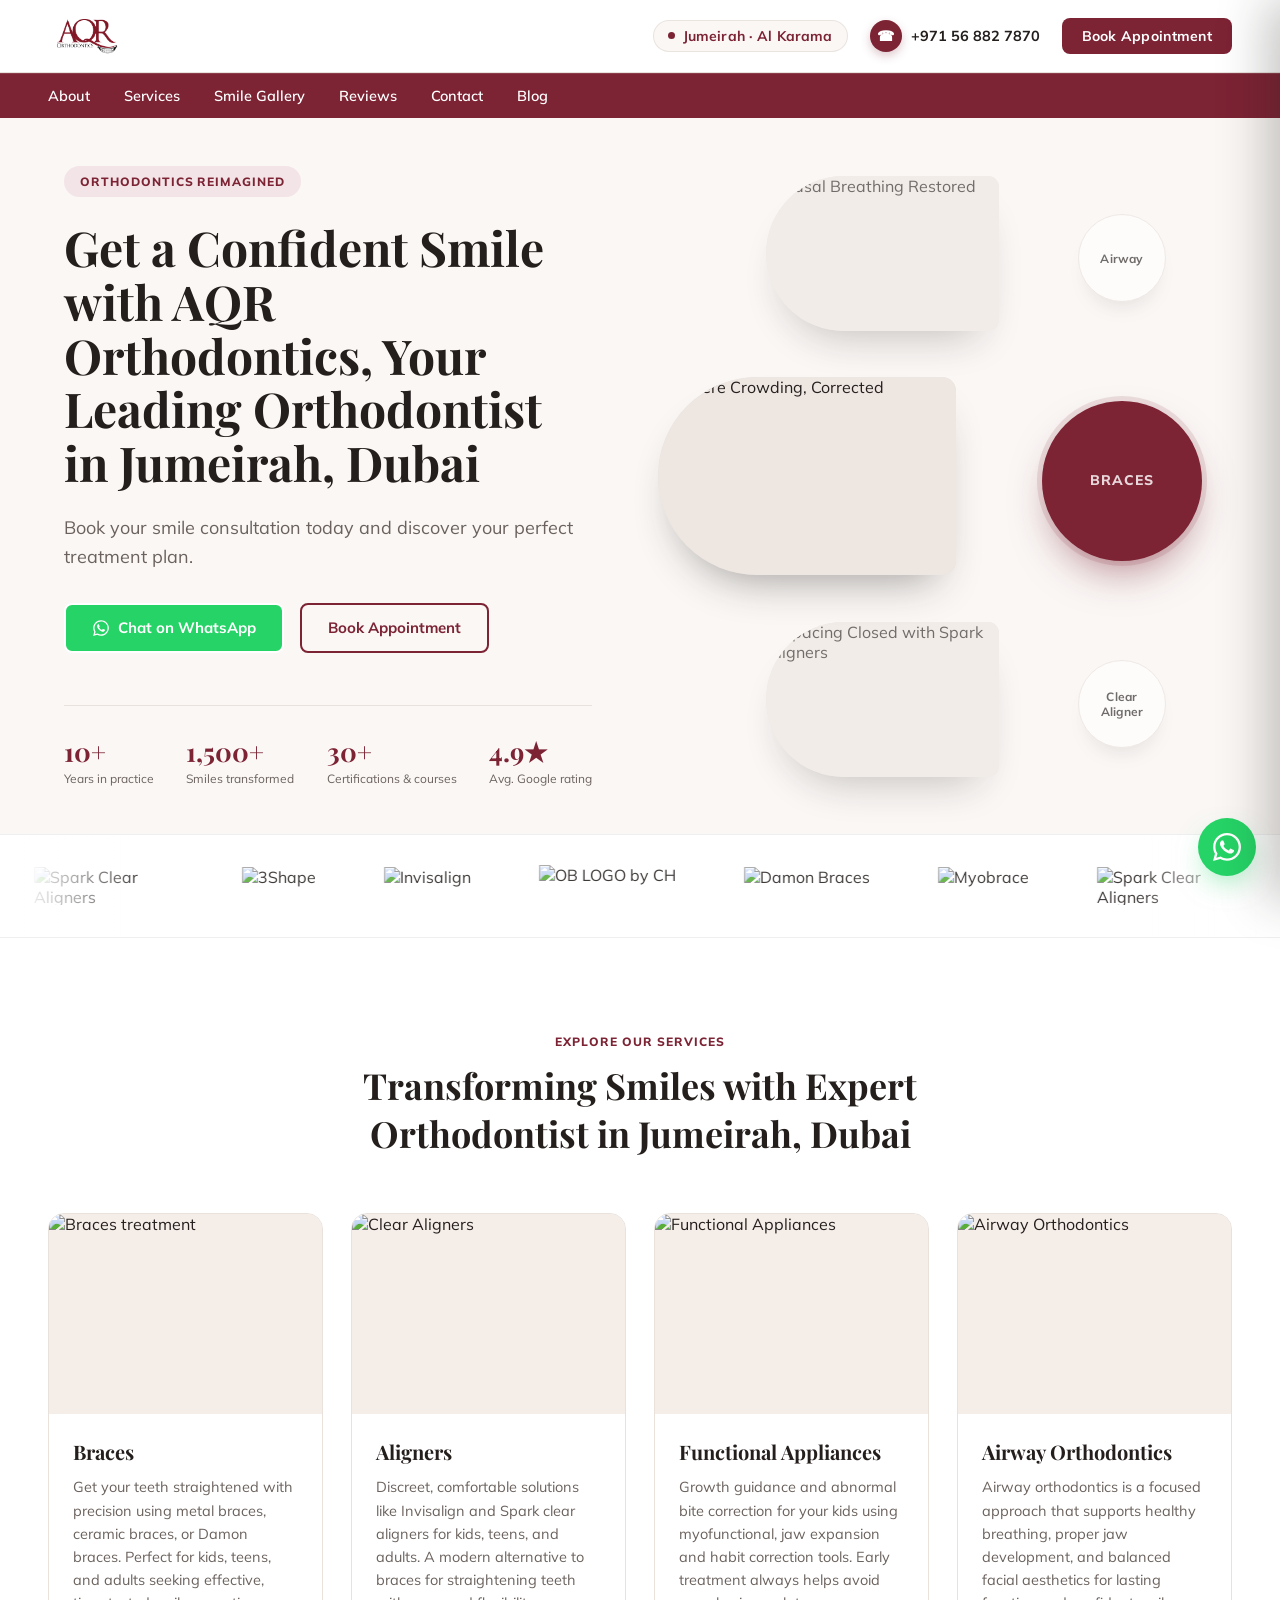
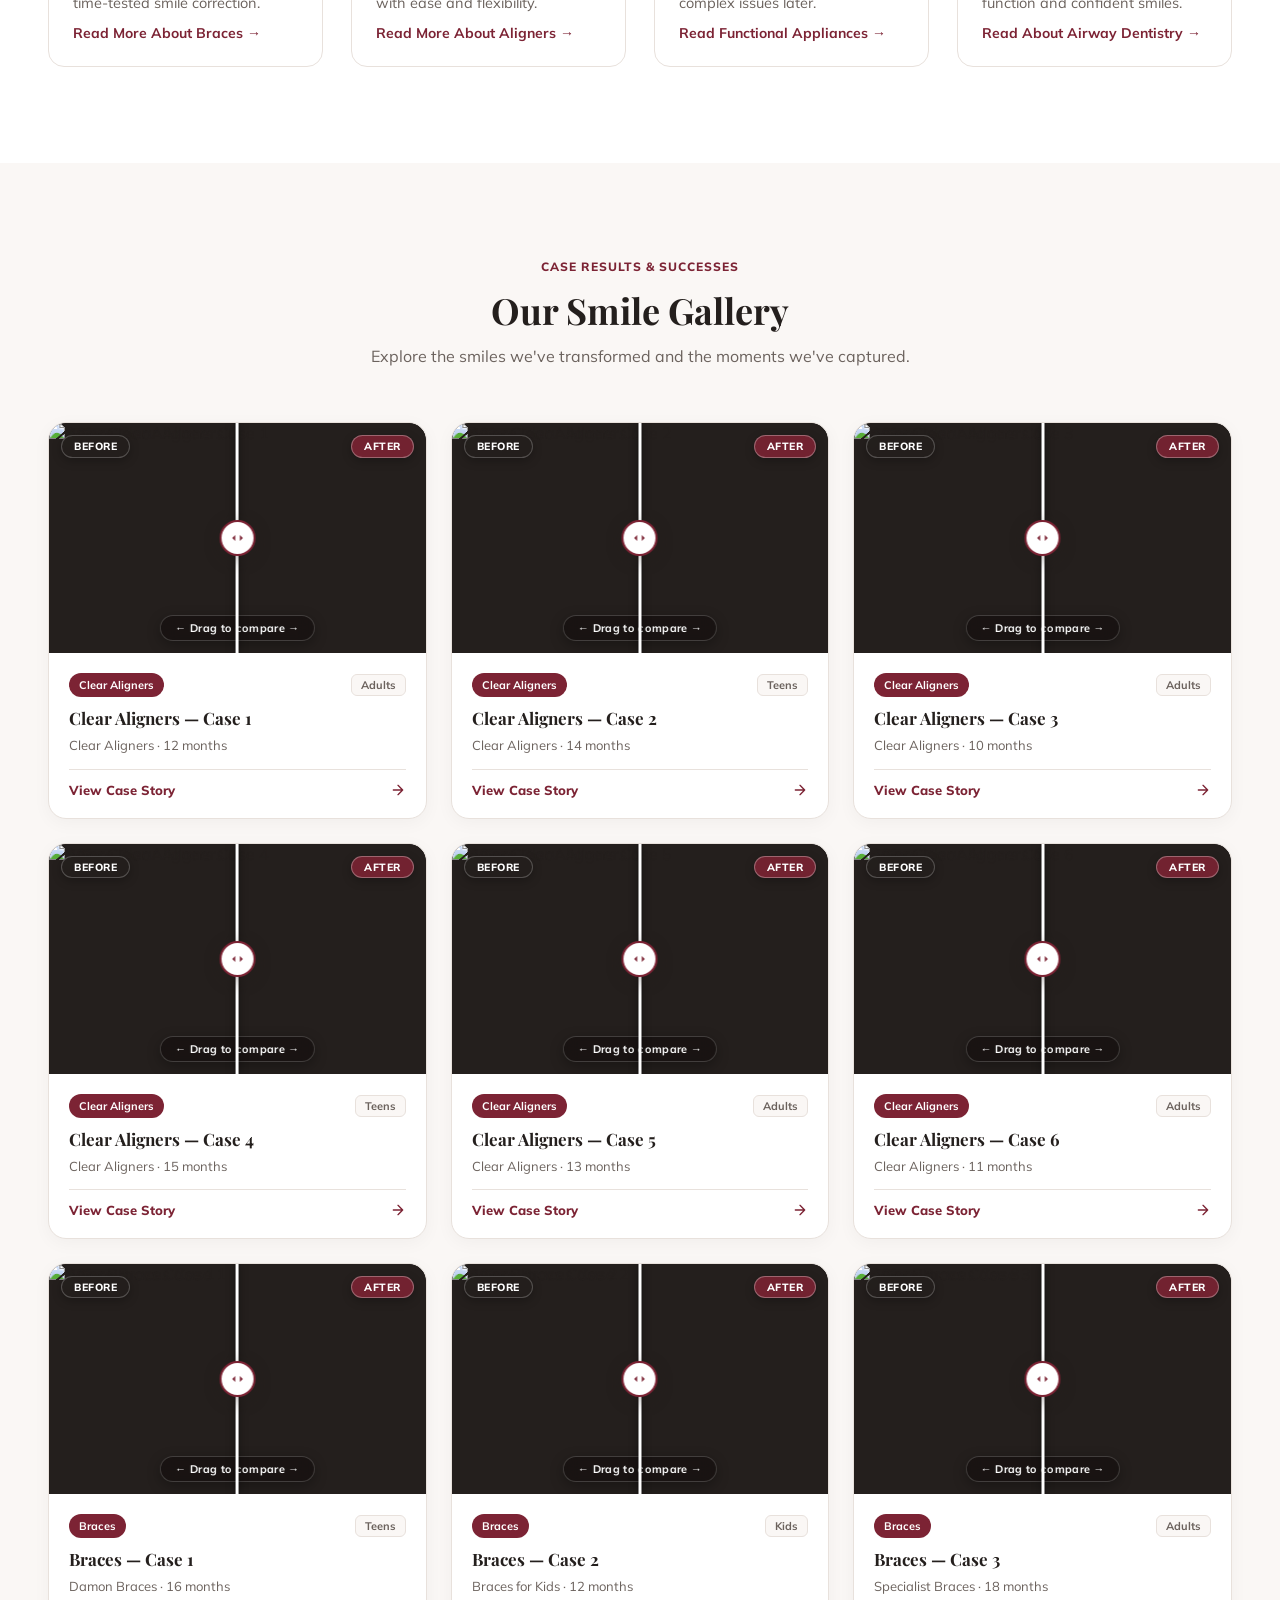
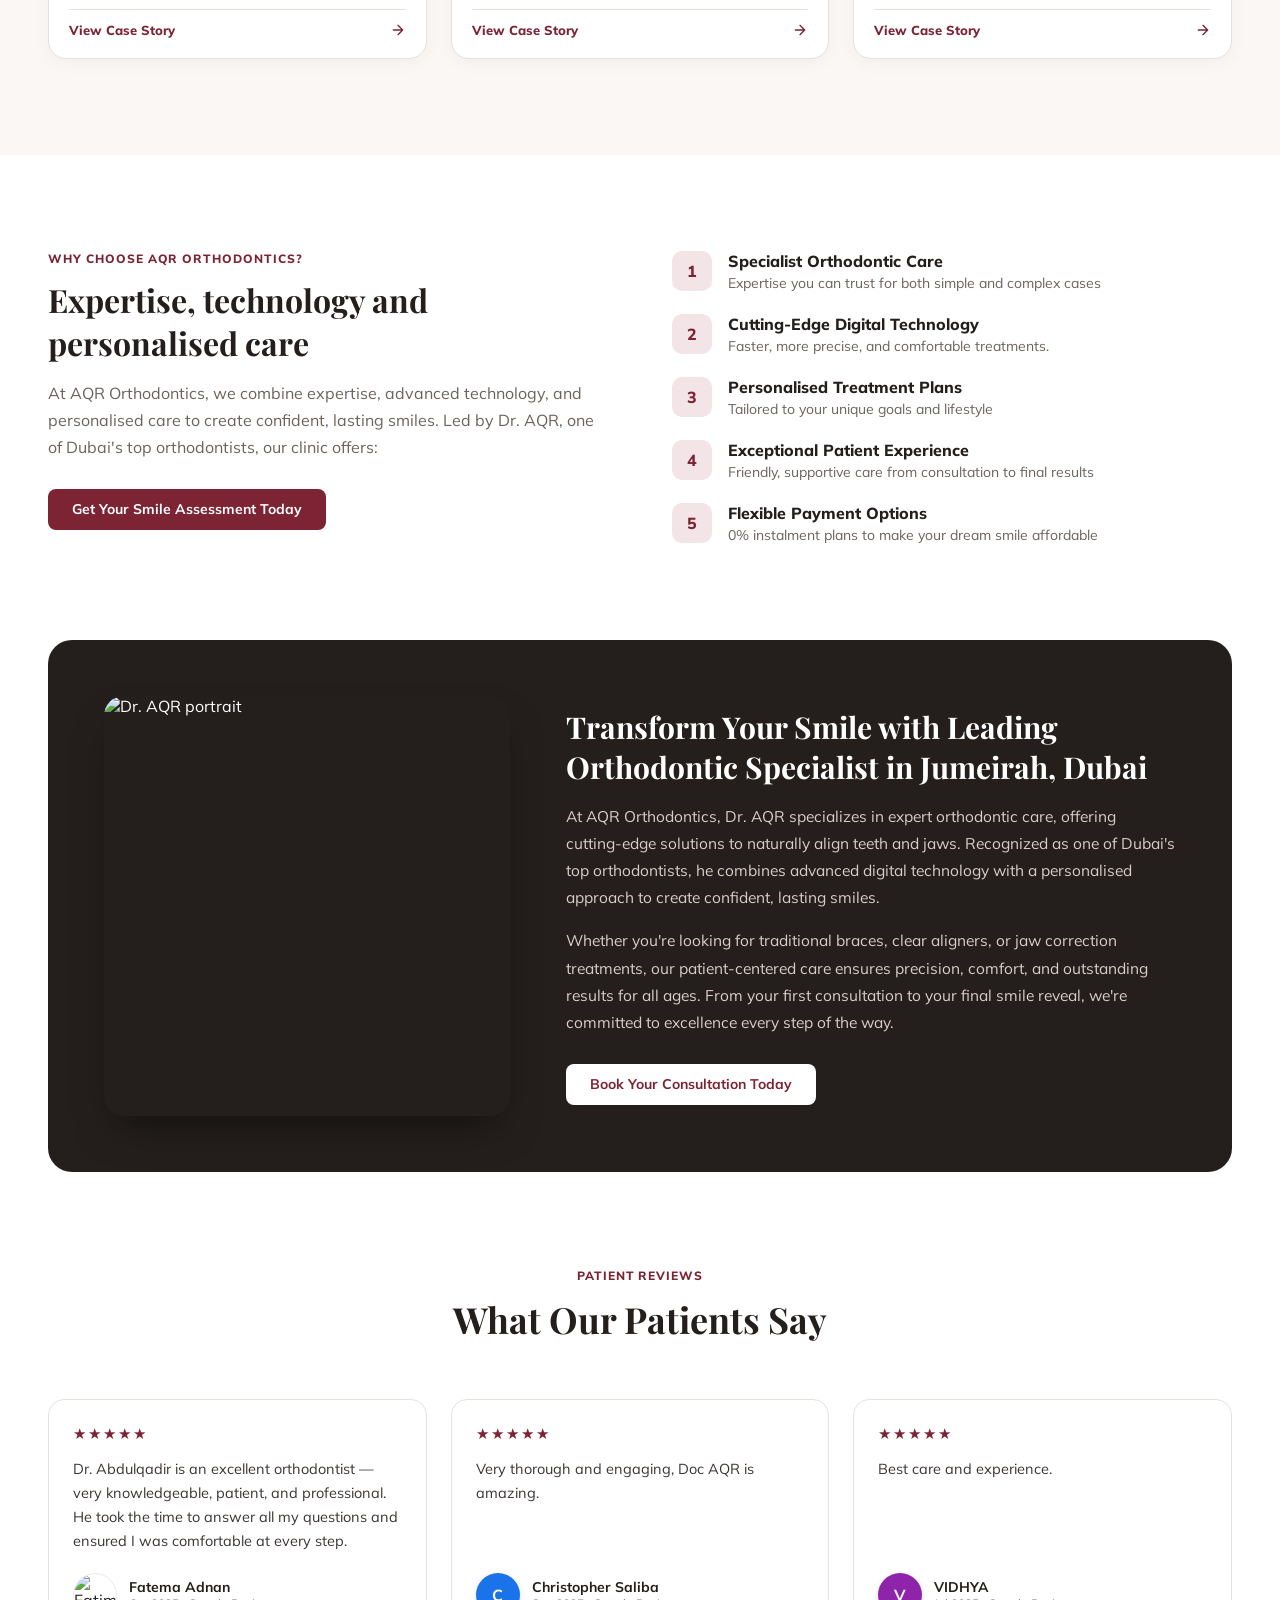
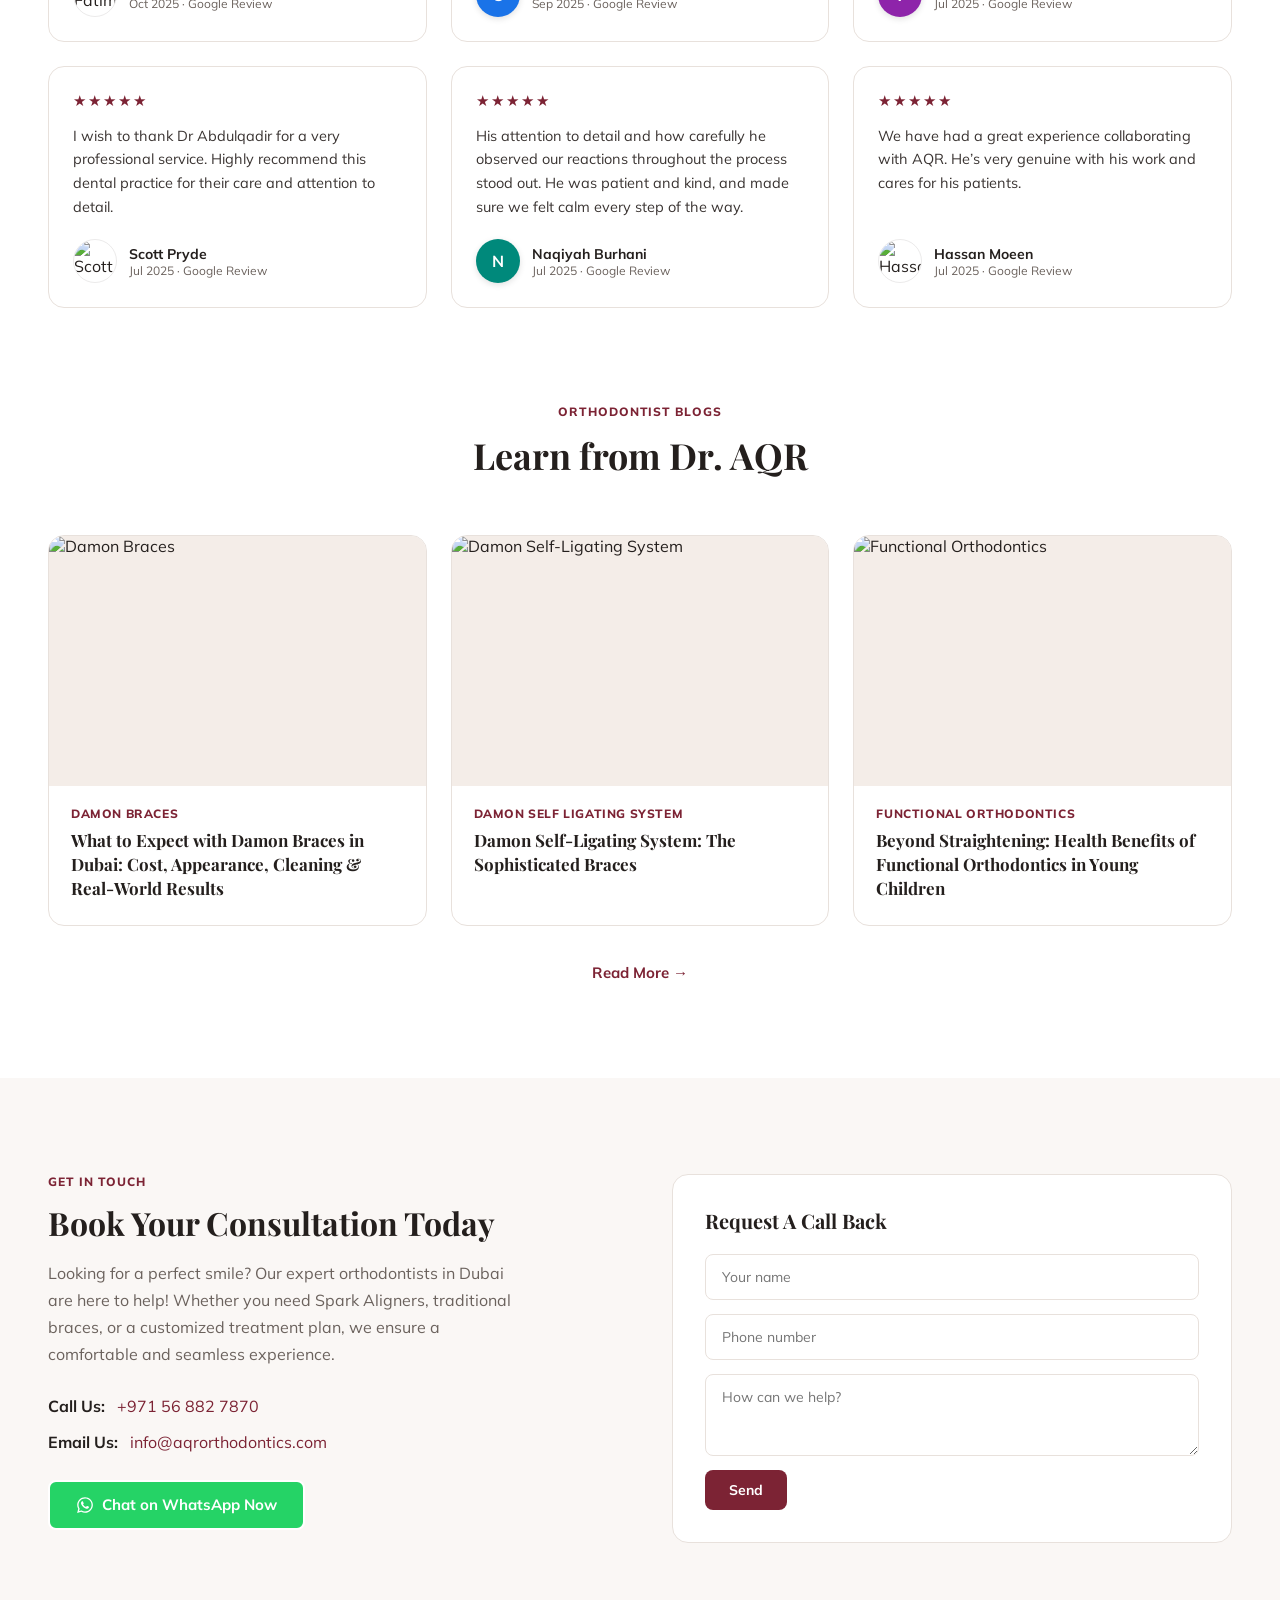
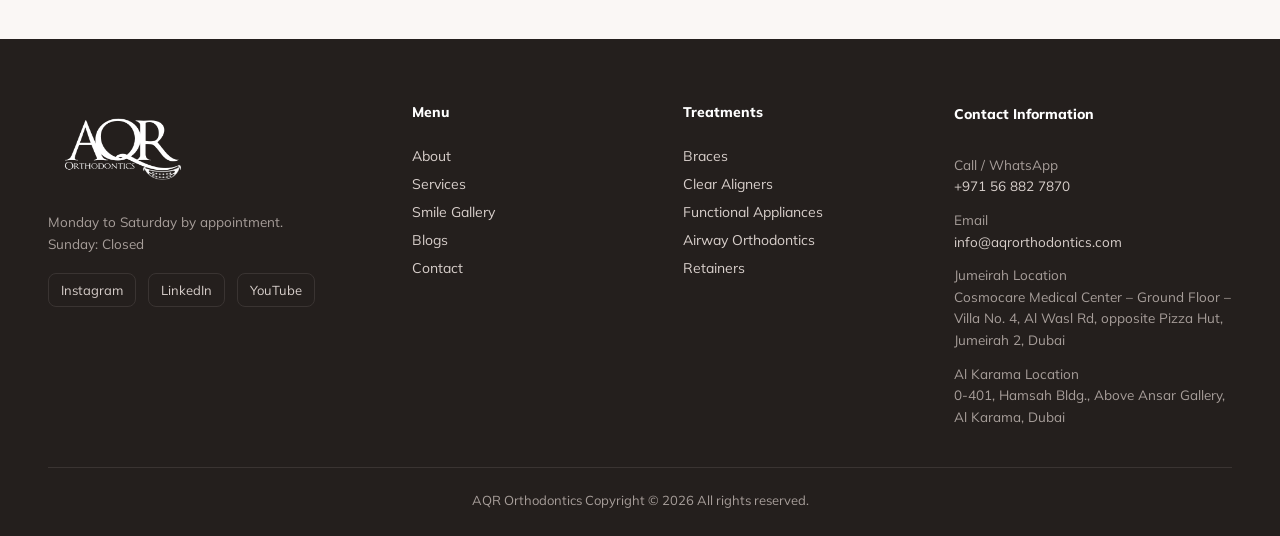
==== commit 29a3ad50: "Add the smile gallary images and resize the logo" ====
--- a/index.html
+++ b/index.html
@@ -16,7 +16,7 @@
     rel="stylesheet">
 
   <!-- Styles -->
-  <link rel="stylesheet" href="css/styles.css?v=15">
+  <link rel="stylesheet" href="css/styles.css?v=16">
 </head>
 
 <body>
@@ -239,8 +239,7 @@
       <div class="partners__slider">
         <div class="partners__track">
           <div class="partner-item">
-            <img
-              src="https://aqrorthodontics.com/wp-content/uploads/2025/05/WhatsApp-Gorsel-2025-05-09-saat-07.49.24_2f9249fa.webp"
+            <img src="https://aqrorthodontics.com/wp-content/uploads/2026/09/spark-resize.webp"
               alt="Spark Clear Aligners" class="partner-logo" loading="lazy" decoding="async">
           </div>
           <div class="partner-item">
@@ -249,18 +248,16 @@
               alt="3Shape" class="partner-logo" loading="lazy" decoding="async">
           </div>
           <div class="partner-item">
-            <img
-              src="https://aqrorthodontics.com/wp-content/uploads/2025/05/9b606be31ae116dfffb2546e32b382e1-1536x864.webp"
-              alt="Invisalign" class="partner-logo" loading="lazy" decoding="async">
-          </div>
-          <div class="partner-item">
-            <img src="https://aqrorthodontics.com/wp-content/uploads/2026/06/OB-LOGO-by-CH.svg" alt="OB LOGO by CH"
+            <img src="https://aqrorthodontics.com/wp-content/uploads/2026/09/invisalign-resize.webp" alt="Invisalign"
+              class="partner-logo" loading="lazy" decoding="async">
+          </div>
+          <div class="partner-item">
+            <img src="https://aqrorthodontics.com/wp-content/uploads/2026/09/orthobend-resize.webp" alt="OB LOGO by CH"
               class="partner-logo partner-logo--svg" loading="lazy" decoding="async">
           </div>
           <div class="partner-item">
-            <img
-              src="https://aqrorthodontics.com/wp-content/uploads/2025/05/WhatsApp-Gorsel-2025-05-09-saat-07.49.25_ac47b1bf.webp"
-              alt="Damon Braces" class="partner-logo" loading="lazy" decoding="async">
+            <img src="https://aqrorthodontics.com/wp-content/uploads/2026/09/damon-braces.webp" alt="Damon Braces"
+              class="partner-logo" loading="lazy" decoding="async">
           </div>
           <div class="partner-item">
             <img
@@ -268,8 +265,7 @@
               alt="Myobrace" class="partner-logo" loading="lazy" decoding="async">
           </div>
           <div class="partner-item">
-            <img
-              src="https://aqrorthodontics.com/wp-content/uploads/2025/05/WhatsApp-Gorsel-2025-05-09-saat-07.49.24_2f9249fa.webp"
+            <img src="https://aqrorthodontics.com/wp-content/uploads/2026/09/spark-resize.webp"
               alt="Spark Clear Aligners" class="partner-logo" loading="lazy" decoding="async">
           </div>
           <div class="partner-item">
@@ -278,18 +274,16 @@
               alt="3Shape" class="partner-logo" loading="lazy" decoding="async">
           </div>
           <div class="partner-item">
-            <img
-              src="https://aqrorthodontics.com/wp-content/uploads/2025/05/9b606be31ae116dfffb2546e32b382e1-1536x864.webp"
-              alt="Invisalign" class="partner-logo" loading="lazy" decoding="async">
-          </div>
-          <div class="partner-item">
-            <img src="https://aqrorthodontics.com/wp-content/uploads/2026/06/OB-LOGO-by-CH.svg" alt="OB LOGO by CH"
+            <img src="https://aqrorthodontics.com/wp-content/uploads/2026/09/invisalign-resize.webp" alt="Invisalign"
+              class="partner-logo" loading="lazy" decoding="async">
+          </div>
+          <div class="partner-item">
+            <img src="https://aqrorthodontics.com/wp-content/uploads/2026/09/orthobend-resize.webp" alt="OB LOGO by CH"
               class="partner-logo partner-logo--svg" loading="lazy" decoding="async">
           </div>
           <div class="partner-item">
-            <img
-              src="https://aqrorthodontics.com/wp-content/uploads/2025/05/WhatsApp-Gorsel-2025-05-09-saat-07.49.25_ac47b1bf.webp"
-              alt="Damon Braces" class="partner-logo" loading="lazy" decoding="async">
+            <img src="https://aqrorthodontics.com/wp-content/uploads/2026/09/damon-braces.webp" alt="Damon Braces"
+              class="partner-logo" loading="lazy" decoding="async">
           </div>
           <div class="partner-item">
             <img
@@ -299,8 +293,7 @@
         </div>
         <div class="partners__track" aria-hidden="true">
           <div class="partner-item">
-            <img
-              src="https://aqrorthodontics.com/wp-content/uploads/2025/05/WhatsApp-Gorsel-2025-05-09-saat-07.49.24_2f9249fa.webp"
+            <img src="https://aqrorthodontics.com/wp-content/uploads/2026/09/spark-resize.webp"
               alt="Spark Clear Aligners" class="partner-logo" loading="lazy" decoding="async">
           </div>
           <div class="partner-item">
@@ -309,18 +302,16 @@
               alt="3Shape" class="partner-logo" loading="lazy" decoding="async">
           </div>
           <div class="partner-item">
-            <img
-              src="https://aqrorthodontics.com/wp-content/uploads/2025/05/9b606be31ae116dfffb2546e32b382e1-1536x864.webp"
-              alt="Invisalign" class="partner-logo" loading="lazy" decoding="async">
-          </div>
-          <div class="partner-item">
-            <img src="https://aqrorthodontics.com/wp-content/uploads/2026/06/OB-LOGO-by-CH.svg" alt="OB LOGO by CH"
+            <img src="https://aqrorthodontics.com/wp-content/uploads/2026/09/invisalign-resize.webp" alt="Invisalign"
+              class="partner-logo" loading="lazy" decoding="async">
+          </div>
+          <div class="partner-item">
+            <img src="https://aqrorthodontics.com/wp-content/uploads/2026/09/orthobend-resize.webp" alt="OB LOGO by CH"
               class="partner-logo partner-logo--svg" loading="lazy" decoding="async">
           </div>
           <div class="partner-item">
-            <img
-              src="https://aqrorthodontics.com/wp-content/uploads/2025/05/WhatsApp-Gorsel-2025-05-09-saat-07.49.25_ac47b1bf.webp"
-              alt="Damon Braces" class="partner-logo" loading="lazy" decoding="async">
+            <img src="https://aqrorthodontics.com/wp-content/uploads/2026/09/damon-braces.webp" alt="Damon Braces"
+              class="partner-logo" loading="lazy" decoding="async">
           </div>
           <div class="partner-item">
             <img
@@ -328,8 +319,7 @@
               alt="Myobrace" class="partner-logo" loading="lazy" decoding="async">
           </div>
           <div class="partner-item">
-            <img
-              src="https://aqrorthodontics.com/wp-content/uploads/2025/05/WhatsApp-Gorsel-2025-05-09-saat-07.49.24_2f9249fa.webp"
+            <img src="https://aqrorthodontics.com/wp-content/uploads/2026/09/spark-resize.webp"
               alt="Spark Clear Aligners" class="partner-logo" loading="lazy" decoding="async">
           </div>
           <div class="partner-item">
@@ -338,18 +328,16 @@
               alt="3Shape" class="partner-logo" loading="lazy" decoding="async">
           </div>
           <div class="partner-item">
-            <img
-              src="https://aqrorthodontics.com/wp-content/uploads/2025/05/9b606be31ae116dfffb2546e32b382e1-1536x864.webp"
-              alt="Invisalign" class="partner-logo" loading="lazy" decoding="async">
-          </div>
-          <div class="partner-item">
-            <img src="https://aqrorthodontics.com/wp-content/uploads/2026/06/OB-LOGO-by-CH.svg" alt="OB LOGO by CH"
+            <img src="https://aqrorthodontics.com/wp-content/uploads/2026/09/invisalign-resize.webp" alt="Invisalign"
+              class="partner-logo" loading="lazy" decoding="async">
+          </div>
+          <div class="partner-item">
+            <img src="https://aqrorthodontics.com/wp-content/uploads/2026/09/orthobend-resize.webp" alt="OB LOGO by CH"
               class="partner-logo partner-logo--svg" loading="lazy" decoding="async">
           </div>
           <div class="partner-item">
-            <img
-              src="https://aqrorthodontics.com/wp-content/uploads/2025/05/WhatsApp-Gorsel-2025-05-09-saat-07.49.25_ac47b1bf.webp"
-              alt="Damon Braces" class="partner-logo" loading="lazy" decoding="async">
+            <img src="https://aqrorthodontics.com/wp-content/uploads/2026/09/damon-braces.webp" alt="Damon Braces"
+              class="partner-logo" loading="lazy" decoding="async">
           </div>
           <div class="partner-item">
             <img
@@ -440,169 +428,451 @@
         <p class="section-lede">Explore the smiles we've transformed and the moments we've captured.</p>
       </div>
 
-      <div class="gallery__filters" id="galleryFilters" role="tablist" aria-label="Filter smile gallery">
+      <div style="display: none;" class="gallery__filters" id="galleryFilters" role="tablist"
+        aria-label="Filter smile gallery">
         <button type="button" class="filter-pill is-active" data-filter="All">All</button>
+        <button type="button" class="filter-pill" data-filter="Aligners">Clear Aligners</button>
+        <button type="button" class="filter-pill" data-filter="Braces">Braces</button>
+        <button type="button" class="filter-pill" data-filter="Adults">Adults</button>
+        <button type="button" class="filter-pill" data-filter="Teens">Teens</button>
         <button type="button" class="filter-pill" data-filter="Kids">Kids</button>
-        <button type="button" class="filter-pill" data-filter="Teens">Teens</button>
-        <button type="button" class="filter-pill" data-filter="Adults">Adults</button>
-        <button type="button" class="filter-pill" data-filter="Videos">Videos</button>
       </div>
 
       <div class="gallery__grid" id="galleryGrid">
 
-        <button type="button" class="case-card" data-id="c1" data-type="photo" data-agegroup="Teens"
-          data-condition="Crowding" data-title="Severe Dental Crowding" data-treatment="Damon Braces"
+        <!-- Case 1: Clear Aligners (Adults) -->
+        <div class="case-card" data-id="c1" data-type="photo" data-category="Aligners" data-agegroup="Adults"
+          data-condition="Crowding &amp; Alignment" data-title="Clear Aligners — Case 1" data-treatment="Clear Aligners"
+          data-duration="12 months" data-before="https://aqrorthodontics.com/wp-content/uploads/2026/09/1A-Aligners.png"
+          data-after="https://aqrorthodontics.com/wp-content/uploads/2026/09/1B-Aligners.png"
+          data-description="Full alignment correction achieved using custom clear aligners, eliminating crowding and enhancing smile aesthetics."
+          tabindex="0" role="region" aria-label="Clear Aligners Case 1 study">
+          <div class="case-card__media">
+            <div class="comparison-slider" style="--pos: 50%;">
+              <img class="comparison-slider__img comparison-slider__img--after"
+                src="https://aqrorthodontics.com/wp-content/uploads/2026/09/1B-Aligners.png"
+                alt="After Clear Aligners Case 1" loading="lazy">
+              <div class="comparison-slider__before">
+                <img class="comparison-slider__img comparison-slider__img--before"
+                  src="https://aqrorthodontics.com/wp-content/uploads/2026/09/1A-Aligners.png"
+                  alt="Before Clear Aligners Case 1" loading="lazy">
+              </div>
+              <div class="comparison-slider__badge comparison-slider__badge--before">BEFORE</div>
+              <div class="comparison-slider__badge comparison-slider__badge--after">AFTER</div>
+              <div class="comparison-slider__handle" role="slider" aria-label="Compare before and after"
+                aria-valuenow="50" aria-valuemin="0" aria-valuemax="100" tabindex="0">
+                <div class="comparison-slider__line"></div>
+                <div class="comparison-slider__thumb">
+                  <svg viewBox="0 0 24 24" width="14" height="14" fill="currentColor" aria-hidden="true">
+                    <path d="M8 7l-5 5 5 5V7zm8 0v10l5-5-5-5z" />
+                  </svg>
+                </div>
+              </div>
+              <span class="comparison-slider__hint">&larr; Drag to compare &rarr;</span>
+            </div>
+          </div>
+          <div class="case-card__body">
+            <div class="case-card__top">
+              <span class="tag">Clear Aligners</span>
+              <span class="case-card__tag-sub">Adults</span>
+            </div>
+            <div class="case-card__title">Clear Aligners — Case 1</div>
+            <div class="case-card__meta">Clear Aligners &middot; 12 months</div>
+            <div class="case-card__cta">
+              <span>View Case Story</span>
+              <svg viewBox="0 0 24 24" width="16" height="16" fill="none" stroke="currentColor" stroke-width="2"
+                stroke-linecap="round" stroke-linejoin="round" aria-hidden="true">
+                <path d="M5 12h14M12 5l7 7-7 7" />
+              </svg>
+            </div>
+          </div>
+        </div>
+
+        <!-- Case 2: Clear Aligners (Teens) -->
+        <div class="case-card" data-id="c2" data-type="photo" data-category="Aligners" data-agegroup="Teens"
+          data-condition="Overbite &amp; Crowding" data-title="Clear Aligners — Case 2" data-treatment="Clear Aligners"
+          data-duration="14 months" data-before="https://aqrorthodontics.com/wp-content/uploads/2026/09/2A-Aligners.png"
+          data-after="https://aqrorthodontics.com/wp-content/uploads/2026/09/2B-Aligners.png"
+          data-description="Discreet aligner treatment to correct deep overbite and front teeth crowding comfortably and effectively."
+          tabindex="0" role="region" aria-label="Clear Aligners Case 2 study">
+          <div class="case-card__media">
+            <div class="comparison-slider" style="--pos: 50%;">
+              <img class="comparison-slider__img comparison-slider__img--after"
+                src="https://aqrorthodontics.com/wp-content/uploads/2026/09/2B-Aligners.png"
+                alt="After Clear Aligners Case 2" loading="lazy">
+              <div class="comparison-slider__before">
+                <img class="comparison-slider__img comparison-slider__img--before"
+                  src="https://aqrorthodontics.com/wp-content/uploads/2026/09/2A-Aligners.png"
+                  alt="Before Clear Aligners Case 2" loading="lazy">
+              </div>
+              <div class="comparison-slider__badge comparison-slider__badge--before">BEFORE</div>
+              <div class="comparison-slider__badge comparison-slider__badge--after">AFTER</div>
+              <div class="comparison-slider__handle" role="slider" aria-label="Compare before and after"
+                aria-valuenow="50" aria-valuemin="0" aria-valuemax="100" tabindex="0">
+                <div class="comparison-slider__line"></div>
+                <div class="comparison-slider__thumb">
+                  <svg viewBox="0 0 24 24" width="14" height="14" fill="currentColor" aria-hidden="true">
+                    <path d="M8 7l-5 5 5 5V7zm8 0v10l5-5-5-5z" />
+                  </svg>
+                </div>
+              </div>
+              <span class="comparison-slider__hint">&larr; Drag to compare &rarr;</span>
+            </div>
+          </div>
+          <div class="case-card__body">
+            <div class="case-card__top">
+              <span class="tag">Clear Aligners</span>
+              <span class="case-card__tag-sub">Teens</span>
+            </div>
+            <div class="case-card__title">Clear Aligners — Case 2</div>
+            <div class="case-card__meta">Clear Aligners &middot; 14 months</div>
+            <div class="case-card__cta">
+              <span>View Case Story</span>
+              <svg viewBox="0 0 24 24" width="16" height="16" fill="none" stroke="currentColor" stroke-width="2"
+                stroke-linecap="round" stroke-linejoin="round" aria-hidden="true">
+                <path d="M5 12h14M12 5l7 7-7 7" />
+              </svg>
+            </div>
+          </div>
+        </div>
+
+        <!-- Case 3: Clear Aligners (Adults) -->
+        <div class="case-card" data-id="c3" data-type="photo" data-category="Aligners" data-agegroup="Adults"
+          data-condition="Spacing &amp; Gaps" data-title="Clear Aligners — Case 3" data-treatment="Clear Aligners"
+          data-duration="10 months" data-before="https://aqrorthodontics.com/wp-content/uploads/2026/09/3A-Aligners.png"
+          data-after="https://aqrorthodontics.com/wp-content/uploads/2026/09/3B-Aligners.png"
+          data-description="Noticeable anterior gaps and spacing closed evenly with sequential clear aligners."
+          tabindex="0" role="region" aria-label="Clear Aligners Case 3 study">
+          <div class="case-card__media">
+            <div class="comparison-slider" style="--pos: 50%;">
+              <img class="comparison-slider__img comparison-slider__img--after"
+                src="https://aqrorthodontics.com/wp-content/uploads/2026/09/3B-Aligners.png"
+                alt="After Clear Aligners Case 3" loading="lazy">
+              <div class="comparison-slider__before">
+                <img class="comparison-slider__img comparison-slider__img--before"
+                  src="https://aqrorthodontics.com/wp-content/uploads/2026/09/3A-Aligners.png"
+                  alt="Before Clear Aligners Case 3" loading="lazy">
+              </div>
+              <div class="comparison-slider__badge comparison-slider__badge--before">BEFORE</div>
+              <div class="comparison-slider__badge comparison-slider__badge--after">AFTER</div>
+              <div class="comparison-slider__handle" role="slider" aria-label="Compare before and after"
+                aria-valuenow="50" aria-valuemin="0" aria-valuemax="100" tabindex="0">
+                <div class="comparison-slider__line"></div>
+                <div class="comparison-slider__thumb">
+                  <svg viewBox="0 0 24 24" width="14" height="14" fill="currentColor" aria-hidden="true">
+                    <path d="M8 7l-5 5 5 5V7zm8 0v10l5-5-5-5z" />
+                  </svg>
+                </div>
+              </div>
+              <span class="comparison-slider__hint">&larr; Drag to compare &rarr;</span>
+            </div>
+          </div>
+          <div class="case-card__body">
+            <div class="case-card__top">
+              <span class="tag">Clear Aligners</span>
+              <span class="case-card__tag-sub">Adults</span>
+            </div>
+            <div class="case-card__title">Clear Aligners — Case 3</div>
+            <div class="case-card__meta">Clear Aligners &middot; 10 months</div>
+            <div class="case-card__cta">
+              <span>View Case Story</span>
+              <svg viewBox="0 0 24 24" width="16" height="16" fill="none" stroke="currentColor" stroke-width="2"
+                stroke-linecap="round" stroke-linejoin="round" aria-hidden="true">
+                <path d="M5 12h14M12 5l7 7-7 7" />
+              </svg>
+            </div>
+          </div>
+        </div>
+
+        <!-- Case 4: Clear Aligners (Teens) -->
+        <div class="case-card" data-id="c4" data-type="photo" data-category="Aligners" data-agegroup="Teens"
+          data-condition="Arch Alignment" data-title="Clear Aligners — Case 4" data-treatment="Clear Aligners"
+          data-duration="15 months" data-before="https://aqrorthodontics.com/wp-content/uploads/2026/09/4A-Aligners.png"
+          data-after="https://aqrorthodontics.com/wp-content/uploads/2026/09/4B-Aligners.png"
+          data-description="Full dental arch harmonization and precision alignment tailored for optimal function and aesthetics."
+          tabindex="0" role="region" aria-label="Clear Aligners Case 4 study">
+          <div class="case-card__media">
+            <div class="comparison-slider" style="--pos: 50%;">
+              <img class="comparison-slider__img comparison-slider__img--after"
+                src="https://aqrorthodontics.com/wp-content/uploads/2026/09/4B-Aligners.png"
+                alt="After Clear Aligners Case 4" loading="lazy">
+              <div class="comparison-slider__before">
+                <img class="comparison-slider__img comparison-slider__img--before"
+                  src="https://aqrorthodontics.com/wp-content/uploads/2026/09/4A-Aligners.png"
+                  alt="Before Clear Aligners Case 4" loading="lazy">
+              </div>
+              <div class="comparison-slider__badge comparison-slider__badge--before">BEFORE</div>
+              <div class="comparison-slider__badge comparison-slider__badge--after">AFTER</div>
+              <div class="comparison-slider__handle" role="slider" aria-label="Compare before and after"
+                aria-valuenow="50" aria-valuemin="0" aria-valuemax="100" tabindex="0">
+                <div class="comparison-slider__line"></div>
+                <div class="comparison-slider__thumb">
+                  <svg viewBox="0 0 24 24" width="14" height="14" fill="currentColor" aria-hidden="true">
+                    <path d="M8 7l-5 5 5 5V7zm8 0v10l5-5-5-5z" />
+                  </svg>
+                </div>
+              </div>
+              <span class="comparison-slider__hint">&larr; Drag to compare &rarr;</span>
+            </div>
+          </div>
+          <div class="case-card__body">
+            <div class="case-card__top">
+              <span class="tag">Clear Aligners</span>
+              <span class="case-card__tag-sub">Teens</span>
+            </div>
+            <div class="case-card__title">Clear Aligners — Case 4</div>
+            <div class="case-card__meta">Clear Aligners &middot; 15 months</div>
+            <div class="case-card__cta">
+              <span>View Case Story</span>
+              <svg viewBox="0 0 24 24" width="16" height="16" fill="none" stroke="currentColor" stroke-width="2"
+                stroke-linecap="round" stroke-linejoin="round" aria-hidden="true">
+                <path d="M5 12h14M12 5l7 7-7 7" />
+              </svg>
+            </div>
+          </div>
+        </div>
+
+        <!-- Case 5: Clear Aligners (Adults) -->
+        <div class="case-card" data-id="c5" data-type="photo" data-category="Aligners" data-agegroup="Adults"
+          data-condition="Open Bite Correction" data-title="Clear Aligners — Case 5" data-treatment="Clear Aligners"
+          data-duration="13 months" data-before="https://aqrorthodontics.com/wp-content/uploads/2026/09/5A-Aligners.png"
+          data-after="https://aqrorthodontics.com/wp-content/uploads/2026/09/5B-Aligners.png"
+          data-description="Complex open bite closure achieved without surgical intervention using digital aligner sequencing."
+          tabindex="0" role="region" aria-label="Clear Aligners Case 5 study">
+          <div class="case-card__media">
+            <div class="comparison-slider" style="--pos: 50%;">
+              <img class="comparison-slider__img comparison-slider__img--after"
+                src="https://aqrorthodontics.com/wp-content/uploads/2026/09/5B-Aligners.png"
+                alt="After Clear Aligners Case 5" loading="lazy">
+              <div class="comparison-slider__before">
+                <img class="comparison-slider__img comparison-slider__img--before"
+                  src="https://aqrorthodontics.com/wp-content/uploads/2026/09/5A-Aligners.png"
+                  alt="Before Clear Aligners Case 5" loading="lazy">
+              </div>
+              <div class="comparison-slider__badge comparison-slider__badge--before">BEFORE</div>
+              <div class="comparison-slider__badge comparison-slider__badge--after">AFTER</div>
+              <div class="comparison-slider__handle" role="slider" aria-label="Compare before and after"
+                aria-valuenow="50" aria-valuemin="0" aria-valuemax="100" tabindex="0">
+                <div class="comparison-slider__line"></div>
+                <div class="comparison-slider__thumb">
+                  <svg viewBox="0 0 24 24" width="14" height="14" fill="currentColor" aria-hidden="true">
+                    <path d="M8 7l-5 5 5 5V7zm8 0v10l5-5-5-5z" />
+                  </svg>
+                </div>
+              </div>
+              <span class="comparison-slider__hint">&larr; Drag to compare &rarr;</span>
+            </div>
+          </div>
+          <div class="case-card__body">
+            <div class="case-card__top">
+              <span class="tag">Clear Aligners</span>
+              <span class="case-card__tag-sub">Adults</span>
+            </div>
+            <div class="case-card__title">Clear Aligners — Case 5</div>
+            <div class="case-card__meta">Clear Aligners &middot; 13 months</div>
+            <div class="case-card__cta">
+              <span>View Case Story</span>
+              <svg viewBox="0 0 24 24" width="16" height="16" fill="none" stroke="currentColor" stroke-width="2"
+                stroke-linecap="round" stroke-linejoin="round" aria-hidden="true">
+                <path d="M5 12h14M12 5l7 7-7 7" />
+              </svg>
+            </div>
+          </div>
+        </div>
+
+        <!-- Case 6: Clear Aligners (Adults) -->
+        <div class="case-card" data-id="c6" data-type="photo" data-category="Aligners" data-agegroup="Adults"
+          data-condition="Crowding Correction" data-title="Clear Aligners — Case 6" data-treatment="Clear Aligners"
+          data-duration="11 months" data-before="https://aqrorthodontics.com/wp-content/uploads/2026/09/6A-Aligners.png"
+          data-after="https://aqrorthodontics.com/wp-content/uploads/2026/09/6B-Aligners.png"
+          data-description="Rotational crowding straightened seamlessly with a streamlined, comfortable clear aligner protocol."
+          tabindex="0" role="region" aria-label="Clear Aligners Case 6 study">
+          <div class="case-card__media">
+            <div class="comparison-slider" style="--pos: 50%;">
+              <img class="comparison-slider__img comparison-slider__img--after"
+                src="https://aqrorthodontics.com/wp-content/uploads/2026/09/6B-Aligners.png"
+                alt="After Clear Aligners Case 6" loading="lazy">
+              <div class="comparison-slider__before">
+                <img class="comparison-slider__img comparison-slider__img--before"
+                  src="https://aqrorthodontics.com/wp-content/uploads/2026/09/6A-Aligners.png"
+                  alt="Before Clear Aligners Case 6" loading="lazy">
+              </div>
+              <div class="comparison-slider__badge comparison-slider__badge--before">BEFORE</div>
+              <div class="comparison-slider__badge comparison-slider__badge--after">AFTER</div>
+              <div class="comparison-slider__handle" role="slider" aria-label="Compare before and after"
+                aria-valuenow="50" aria-valuemin="0" aria-valuemax="100" tabindex="0">
+                <div class="comparison-slider__line"></div>
+                <div class="comparison-slider__thumb">
+                  <svg viewBox="0 0 24 24" width="14" height="14" fill="currentColor" aria-hidden="true">
+                    <path d="M8 7l-5 5 5 5V7zm8 0v10l5-5-5-5z" />
+                  </svg>
+                </div>
+              </div>
+              <span class="comparison-slider__hint">&larr; Drag to compare &rarr;</span>
+            </div>
+          </div>
+          <div class="case-card__body">
+            <div class="case-card__top">
+              <span class="tag">Clear Aligners</span>
+              <span class="case-card__tag-sub">Adults</span>
+            </div>
+            <div class="case-card__title">Clear Aligners — Case 6</div>
+            <div class="case-card__meta">Clear Aligners &middot; 11 months</div>
+            <div class="case-card__cta">
+              <span>View Case Story</span>
+              <svg viewBox="0 0 24 24" width="16" height="16" fill="none" stroke="currentColor" stroke-width="2"
+                stroke-linecap="round" stroke-linejoin="round" aria-hidden="true">
+                <path d="M5 12h14M12 5l7 7-7 7" />
+              </svg>
+            </div>
+          </div>
+        </div>
+
+        <!-- Case 7: Braces 1 (Teens) -->
+        <div class="case-card" data-id="c7" data-type="photo" data-category="Braces" data-agegroup="Teens"
+          data-condition="Severe Crowding" data-title="Braces — Case 1" data-treatment="Damon Braces"
           data-duration="16 months"
-          data-description="Significant dental crowding resolved with Damon self-ligating braces, creating room for proper alignment without extractions.">
+          data-before="https://aqrorthodontics.com/wp-content/uploads/2026/09/1A-Braces-scaled.jpg"
+          data-after="https://aqrorthodontics.com/wp-content/uploads/2026/09/1B-Braces-scaled.jpg"
+          data-description="Severe dental crowding resolved with Damon self-ligating braces, creating room for proper alignment without extractions."
+          tabindex="0" role="region" aria-label="Braces Case 1 study">
           <div class="case-card__media">
-            <div class="split-slot">
-              <div class="img-slot img-slot--half" data-label="BEFORE &mdash; crowding"></div>
-              <div class="img-slot img-slot--half" data-label="AFTER &mdash; damon braces"></div>
-            </div>
-            <span class="tag">Crowding</span>
+            <div class="comparison-slider" style="--pos: 50%;">
+              <img class="comparison-slider__img comparison-slider__img--after"
+                src="https://aqrorthodontics.com/wp-content/uploads/2026/09/1B-Braces-scaled.jpg"
+                alt="After Braces Case 1" loading="lazy">
+              <div class="comparison-slider__before">
+                <img class="comparison-slider__img comparison-slider__img--before"
+                  src="https://aqrorthodontics.com/wp-content/uploads/2026/09/1A-Braces-scaled.jpg"
+                  alt="Before Braces Case 1" loading="lazy">
+              </div>
+              <div class="comparison-slider__badge comparison-slider__badge--before">BEFORE</div>
+              <div class="comparison-slider__badge comparison-slider__badge--after">AFTER</div>
+              <div class="comparison-slider__handle" role="slider" aria-label="Compare before and after"
+                aria-valuenow="50" aria-valuemin="0" aria-valuemax="100" tabindex="0">
+                <div class="comparison-slider__line"></div>
+                <div class="comparison-slider__thumb">
+                  <svg viewBox="0 0 24 24" width="14" height="14" fill="currentColor" aria-hidden="true">
+                    <path d="M8 7l-5 5 5 5V7zm8 0v10l5-5-5-5z" />
+                  </svg>
+                </div>
+              </div>
+              <span class="comparison-slider__hint">&larr; Drag to compare &rarr;</span>
+            </div>
           </div>
           <div class="case-card__body">
-            <div class="case-card__title">Severe Dental Crowding</div>
-            <div class="case-card__meta">Damon Braces &middot; 16 months &middot; Teens</div>
-          </div>
-        </button>
-
-        <button type="button" class="case-card" data-id="c2" data-type="photo" data-agegroup="Kids"
-          data-condition="Crowding" data-title="Kids Braces — Full Correction" data-treatment="Braces for Kids"
-          data-duration="11 months"
-          data-description="Early crowding addressed while the jaw was still growing, simplifying the treatment path considerably.">
+            <div class="case-card__top">
+              <span class="tag">Braces</span>
+              <span class="case-card__tag-sub">Teens</span>
+            </div>
+            <div class="case-card__title">Braces — Case 1</div>
+            <div class="case-card__meta">Damon Braces &middot; 16 months</div>
+            <div class="case-card__cta">
+              <span>View Case Story</span>
+              <svg viewBox="0 0 24 24" width="16" height="16" fill="none" stroke="currentColor" stroke-width="2"
+                stroke-linecap="round" stroke-linejoin="round" aria-hidden="true">
+                <path d="M5 12h14M12 5l7 7-7 7" />
+              </svg>
+            </div>
+          </div>
+        </div>
+
+        <!-- Case 8: Braces 2 (Kids) -->
+        <div class="case-card" data-id="c8" data-type="photo" data-category="Braces" data-agegroup="Kids"
+          data-condition="Crossbite &amp; Crowding" data-title="Braces — Case 2" data-treatment="Braces for Kids"
+          data-duration="12 months" data-before="https://aqrorthodontics.com/wp-content/uploads/2026/09/2A-Braces.jpg"
+          data-after="https://aqrorthodontics.com/wp-content/uploads/2026/09/2B-Braces-scaled.jpg"
+          data-description="Early orthodontic intervention correcting dental crossbite and guiding proper arch development in growing child."
+          tabindex="0" role="region" aria-label="Braces Case 2 study">
           <div class="case-card__media">
-            <div class="split-slot">
-              <div class="img-slot img-slot--half" data-label="BEFORE &mdash; crowding"></div>
-              <div class="img-slot img-slot--half" data-label="AFTER &mdash; kids braces"></div>
-            </div>
-            <span class="tag">Crowding</span>
+            <div class="comparison-slider" style="--pos: 50%;">
+              <img class="comparison-slider__img comparison-slider__img--after"
+                src="https://aqrorthodontics.com/wp-content/uploads/2026/09/2B-Braces-scaled.jpg"
+                alt="After Braces Case 2" loading="lazy">
+              <div class="comparison-slider__before">
+                <img class="comparison-slider__img comparison-slider__img--before"
+                  src="https://aqrorthodontics.com/wp-content/uploads/2026/09/2A-Braces.jpg" alt="Before Braces Case 2"
+                  loading="lazy">
+              </div>
+              <div class="comparison-slider__badge comparison-slider__badge--before">BEFORE</div>
+              <div class="comparison-slider__badge comparison-slider__badge--after">AFTER</div>
+              <div class="comparison-slider__handle" role="slider" aria-label="Compare before and after"
+                aria-valuenow="50" aria-valuemin="0" aria-valuemax="100" tabindex="0">
+                <div class="comparison-slider__line"></div>
+                <div class="comparison-slider__thumb">
+                  <svg viewBox="0 0 24 24" width="14" height="14" fill="currentColor" aria-hidden="true">
+                    <path d="M8 7l-5 5 5 5V7zm8 0v10l5-5-5-5z" />
+                  </svg>
+                </div>
+              </div>
+              <span class="comparison-slider__hint">&larr; Drag to compare &rarr;</span>
+            </div>
           </div>
           <div class="case-card__body">
-            <div class="case-card__title">Kids Braces &mdash; Full Correction</div>
-            <div class="case-card__meta">Braces for Kids &middot; 11 months &middot; Kids</div>
-          </div>
-        </button>
-
-        <button type="button" class="case-card" data-id="c3" data-type="photo" data-agegroup="Teens"
-          data-condition="Crossbite" data-title="Anterior Crossbite Corrected" data-treatment="Damon Braces"
-          data-duration="13 months"
-          data-description="An anterior crossbite was corrected with Damon braces, restoring a healthy bite relationship.">
+            <div class="case-card__top">
+              <span class="tag">Braces</span>
+              <span class="case-card__tag-sub">Kids</span>
+            </div>
+            <div class="case-card__title">Braces — Case 2</div>
+            <div class="case-card__meta">Braces for Kids &middot; 12 months</div>
+            <div class="case-card__cta">
+              <span>View Case Story</span>
+              <svg viewBox="0 0 24 24" width="16" height="16" fill="none" stroke="currentColor" stroke-width="2"
+                stroke-linecap="round" stroke-linejoin="round" aria-hidden="true">
+                <path d="M5 12h14M12 5l7 7-7 7" />
+              </svg>
+            </div>
+          </div>
+        </div>
+
+        <!-- Case 9: Braces 3 (Adults) -->
+        <div class="case-card" data-id="c9" data-type="photo" data-category="Braces" data-agegroup="Adults"
+          data-condition="Complex Alignment" data-title="Braces — Case 3" data-treatment="Specialist Braces"
+          data-duration="18 months"
+          data-before="https://aqrorthodontics.com/wp-content/uploads/2026/09/3A-Braces-scaled.jpg"
+          data-after="https://aqrorthodontics.com/wp-content/uploads/2026/09/3B-Braces-scaled.jpg"
+          data-description="Comprehensive adult orthodontic treatment restoring full arch symmetry, proper occlusion, and a confident smile."
+          tabindex="0" role="region" aria-label="Braces Case 3 study">
           <div class="case-card__media">
-            <div class="split-slot">
-              <div class="img-slot img-slot--half" data-label="BEFORE &mdash; crossbite"></div>
-              <div class="img-slot img-slot--half" data-label="AFTER &mdash; damon braces"></div>
-            </div>
-            <span class="tag">Crossbite</span>
+            <div class="comparison-slider" style="--pos: 50%;">
+              <img class="comparison-slider__img comparison-slider__img--after"
+                src="https://aqrorthodontics.com/wp-content/uploads/2026/09/3B-Braces-scaled.jpg"
+                alt="After Braces Case 3" loading="lazy">
+              <div class="comparison-slider__before">
+                <img class="comparison-slider__img comparison-slider__img--before"
+                  src="https://aqrorthodontics.com/wp-content/uploads/2026/09/3A-Braces-scaled.jpg"
+                  alt="Before Braces Case 3" loading="lazy">
+              </div>
+              <div class="comparison-slider__badge comparison-slider__badge--before">BEFORE</div>
+              <div class="comparison-slider__badge comparison-slider__badge--after">AFTER</div>
+              <div class="comparison-slider__handle" role="slider" aria-label="Compare before and after"
+                aria-valuenow="50" aria-valuemin="0" aria-valuemax="100" tabindex="0">
+                <div class="comparison-slider__line"></div>
+                <div class="comparison-slider__thumb">
+                  <svg viewBox="0 0 24 24" width="14" height="14" fill="currentColor" aria-hidden="true">
+                    <path d="M8 7l-5 5 5 5V7zm8 0v10l5-5-5-5z" />
+                  </svg>
+                </div>
+              </div>
+              <span class="comparison-slider__hint">&larr; Drag to compare &rarr;</span>
+            </div>
           </div>
           <div class="case-card__body">
-            <div class="case-card__title">Anterior Crossbite Corrected</div>
-            <div class="case-card__meta">Damon Braces &middot; 13 months &middot; Teens</div>
-          </div>
-        </button>
-
-        <button type="button" class="case-card" data-id="c4" data-type="photo" data-agegroup="Teens"
-          data-condition="Impacted Tooth" data-title="Blocked-Out Tooth Brought Into Line"
-          data-treatment="Braces + Guided Eruption" data-duration="18 months"
-          data-description="A blocked-out tooth was gradually guided into the arch using braces and staged bracket placement.">
-          <div class="case-card__media">
-            <div class="split-slot">
-              <div class="img-slot img-slot--half" data-label="BEFORE &mdash; impacted tooth"></div>
-              <div class="img-slot img-slot--half" data-label="AFTER &mdash; guided eruption"></div>
-            </div>
-            <span class="tag">Impacted Tooth</span>
-          </div>
-          <div class="case-card__body">
-            <div class="case-card__title">Blocked-Out Tooth Brought Into Line</div>
-            <div class="case-card__meta">Braces + Guided Eruption &middot; 18 months &middot; Teens</div>
-          </div>
-        </button>
-
-        <button type="button" class="case-card" data-id="c5" data-type="photo" data-agegroup="Adults"
-          data-condition="Open Bite" data-title="Open Bite Closed" data-treatment="Clear Aligners"
-          data-duration="14 months"
-          data-description="A persistent open bite was closed using a custom clear aligner sequence, improving both bite and speech function.">
-          <div class="case-card__media">
-            <div class="split-slot">
-              <div class="img-slot img-slot--half" data-label="BEFORE &mdash; open bite"></div>
-              <div class="img-slot img-slot--half" data-label="AFTER &mdash; clear aligners"></div>
-            </div>
-            <span class="tag">Open Bite</span>
-          </div>
-          <div class="case-card__body">
-            <div class="case-card__title">Open Bite Closed</div>
-            <div class="case-card__meta">Clear Aligners &middot; 14 months &middot; Adults</div>
-          </div>
-        </button>
-
-        <button type="button" class="case-card" data-id="c6" data-type="photo" data-agegroup="Adults"
-          data-condition="Crowding" data-title="Severe Crowding with Extraction" data-treatment="Braces + Extraction"
-          data-duration="20 months"
-          data-description="Severe crowding required strategic extractions before braces could align the remaining teeth fully.">
-          <div class="case-card__media">
-            <div class="split-slot">
-              <div class="img-slot img-slot--half" data-label="BEFORE &mdash; crowding"></div>
-              <div class="img-slot img-slot--half" data-label="AFTER &mdash; braces + extraction"></div>
-            </div>
-            <span class="tag">Crowding</span>
-          </div>
-          <div class="case-card__body">
-            <div class="case-card__title">Severe Crowding with Extraction</div>
-            <div class="case-card__meta">Braces + Extraction &middot; 20 months &middot; Adults</div>
-          </div>
-        </button>
-
-        <button type="button" class="case-card" data-id="c7" data-type="video" data-agegroup="Kids"
-          data-condition="Airway" data-title="Mouth-Breathing to Nasal Breathing" data-treatment="Myofunctional Therapy"
-          data-duration="12 months" data-videolabel="VIDEO &mdash; patient story: mouth-breathing"
-          data-description="Myofunctional therapy retrained nasal breathing patterns, supporting healthier jaw and facial development.">
-          <div class="case-card__media">
-            <div class="video-slot">
-              <span class="play-btn" aria-hidden="true">&#9654;</span>
-              <span class="video-slot__label">VIDEO &mdash; patient story: mouth-breathing</span>
-            </div>
-            <span class="tag">Airway</span>
-          </div>
-          <div class="case-card__body">
-            <div class="case-card__title">Mouth-Breathing to Nasal Breathing</div>
-            <div class="case-card__meta">Myofunctional Therapy &middot; 12 months &middot; Kids</div>
-          </div>
-        </button>
-
-        <button type="button" class="case-card" data-id="c8" data-type="video" data-agegroup="Kids"
-          data-condition="Early Intervention" data-title="Early Detection, Simpler Treatment"
-          data-treatment="Early Orthodontic Assessment" data-duration="6 months"
-          data-videolabel="VIDEO &mdash; patient story: early detection"
-          data-description="Catching the issue early meant a shorter, simpler treatment plan and a happier, healthier smile.">
-          <div class="case-card__media">
-            <div class="video-slot">
-              <span class="play-btn" aria-hidden="true">&#9654;</span>
-              <span class="video-slot__label">VIDEO &mdash; patient story: early detection</span>
-            </div>
-            <span class="tag">Early Intervention</span>
-          </div>
-          <div class="case-card__body">
-            <div class="case-card__title">Early Detection, Simpler Treatment</div>
-            <div class="case-card__meta">Early Orthodontic Assessment &middot; 6 months &middot; Kids</div>
-          </div>
-        </button>
-
-        <button type="button" class="case-card" data-id="c9" data-type="photo" data-agegroup="Adults"
-          data-condition="Spacing" data-title="Diastema Closed Naturally" data-treatment="Spark Aligners"
-          data-duration="9 months"
-          data-description="Noticeable spacing between front teeth was closed comfortably using Spark clear aligners.">
-          <div class="case-card__media">
-            <div class="split-slot">
-              <div class="img-slot img-slot--half" data-label="BEFORE &mdash; spacing"></div>
-              <div class="img-slot img-slot--half" data-label="AFTER &mdash; spark aligners"></div>
-            </div>
-            <span class="tag">Spacing</span>
-          </div>
-          <div class="case-card__body">
-            <div class="case-card__title">Diastema Closed Naturally</div>
-            <div class="case-card__meta">Spark Aligners &middot; 9 months &middot; Adults</div>
-          </div>
-        </button>
+            <div class="case-card__top">
+              <span class="tag">Braces</span>
+              <span class="case-card__tag-sub">Adults</span>
+            </div>
+            <div class="case-card__title">Braces — Case 3</div>
+            <div class="case-card__meta">Specialist Braces &middot; 18 months</div>
+            <div class="case-card__cta">
+              <span>View Case Story</span>
+              <svg viewBox="0 0 24 24" width="16" height="16" fill="none" stroke="currentColor" stroke-width="2"
+                stroke-linecap="round" stroke-linejoin="round" aria-hidden="true">
+                <path d="M5 12h14M12 5l7 7-7 7" />
+              </svg>
+            </div>
+          </div>
+        </div>
 
       </div>
     </section>
@@ -940,14 +1210,44 @@
 
       <div class="modal__body">
         <div class="modal__panel" id="modalPanelPhotos">
-          <div class="modal__photos">
-            <div>
-              <div class="modal__photo-label modal__photo-label--before">Before</div>
-              <div class="img-slot img-slot--rounded-md" id="modalBeforeSlot"></div>
-            </div>
-            <div>
-              <div class="modal__photo-label modal__photo-label--after">After</div>
-              <div class="img-slot img-slot--rounded-md" id="modalAfterSlot"></div>
+          <div class="modal__comparison-wrap">
+            <div class="comparison-slider comparison-slider--lg" id="modalSlider" style="--pos: 50%;">
+              <img class="comparison-slider__img comparison-slider__img--after" id="modalImgAfter" src=""
+                alt="After Treatment Result">
+              <div class="comparison-slider__before">
+                <img class="comparison-slider__img comparison-slider__img--before" id="modalImgBefore" src=""
+                  alt="Before Treatment Result">
+              </div>
+              <div class="comparison-slider__badge comparison-slider__badge--before">BEFORE</div>
+              <div class="comparison-slider__badge comparison-slider__badge--after">AFTER</div>
+              <div class="comparison-slider__handle" role="slider" aria-label="Compare before and after treatment"
+                aria-valuenow="50" aria-valuemin="0" aria-valuemax="100" tabindex="0">
+                <div class="comparison-slider__line"></div>
+                <div class="comparison-slider__thumb">
+                  <svg viewBox="0 0 24 24" width="16" height="16" fill="currentColor" aria-hidden="true">
+                    <path d="M8 7l-5 5 5 5V7zm8 0v10l5-5-5-5z" />
+                  </svg>
+                </div>
+              </div>
+              <span class="comparison-slider__hint">&larr; Drag slider to compare transformation &rarr;</span>
+            </div>
+          </div>
+          <div class="modal__photos-caption">
+            <span class="modal__caption-dot"></span>
+            <span>Drag handle to examine teeth alignment and arch correction.</span>
+          </div>
+          <div class="modal__photos-grid">
+            <div class="modal__photo-item">
+              <div class="modal__photo-label modal__photo-label--before">Initial State (Before)</div>
+              <div class="modal__photo-frame">
+                <img id="modalThumbBefore" src="" alt="Before treatment" class="modal__photo-img">
+              </div>
+            </div>
+            <div class="modal__photo-item">
+              <div class="modal__photo-label modal__photo-label--after">Completed Smile (After)</div>
+              <div class="modal__photo-frame">
+                <img id="modalThumbAfter" src="" alt="After treatment" class="modal__photo-img">
+              </div>
             </div>
           </div>
         </div>
@@ -980,7 +1280,7 @@
     </div>
   </div>
 
-  <script src="js/script.js?v=15"></script>
+  <script src="js/script.js?v=16"></script>
 </body>
 
 </html>
--- a/css/styles.css
+++ b/css/styles.css
@@ -1477,46 +1477,258 @@
   text-align: left;
   background: #fff;
   border: 1px solid var(--border);
-  border-radius: 16px;
+  border-radius: 18px;
   overflow: hidden;
   cursor: pointer;
   padding: 0;
   font-family: inherit;
+  display: flex;
+  flex-direction: column;
+  box-shadow: 0 4px 18px rgba(36, 31, 29, 0.04);
+  transition: transform 0.3s cubic-bezier(0.2, 0, 0.2, 1), box-shadow 0.3s cubic-bezier(0.2, 0, 0.2, 1), border-color 0.3s ease;
+}
+
+.case-card:hover,
+.case-card:focus-within {
+  transform: translateY(-5px);
+  box-shadow: 0 22px 42px -16px rgba(36, 31, 29, 0.16);
+  border-color: rgba(124, 35, 52, 0.38);
+}
+
+.case-card:focus-visible {
+  outline: 2px solid var(--maroon);
+  outline-offset: 2px;
 }
 
 .case-card__media {
   position: relative;
-}
-
-.case-card__media .tag {
+  width: 100%;
+  height: 230px;
+  background: #241F1D;
+  overflow: hidden;
+  border-radius: 17px 17px 0 0;
+}
+
+.case-card__media .video-slot {
+  height: 100%;
+  border-radius: 17px 17px 0 0;
+}
+
+/* =========================================================
+   IMAGE COMPARISON SLIDER
+========================================================= */
+.comparison-slider {
+  position: relative;
+  width: 100%;
+  height: 100%;
+  overflow: hidden;
+  user-select: none;
+  -webkit-user-select: none;
+  touch-action: pan-y;
+  cursor: ew-resize;
+  background: #241F1D;
+  --pos: 50%;
+}
+
+.comparison-slider--lg {
+  height: 380px;
+  max-height: 52vh;
+  border-radius: 14px;
+}
+
+.comparison-slider__img {
   position: absolute;
-  top: 10px;
-  left: 10px;
-}
-
-.split-slot {
-  display: grid;
-  grid-template-columns: 1fr 1fr;
-}
-
-.split-slot .img-slot {
-  height: 190px;
-}
-
+  top: 0;
+  left: 0;
+  width: 100%;
+  height: 100%;
+  object-fit: cover;
+  object-position: center;
+  display: block;
+  pointer-events: none;
+}
+
+.comparison-slider__img--after {
+  z-index: 1;
+}
+
+.comparison-slider__before {
+  position: absolute;
+  top: 0;
+  left: 0;
+  width: 100%;
+  height: 100%;
+  overflow: hidden;
+  clip-path: polygon(0 0, var(--pos, 50%) 0, var(--pos, 50%) 100%, 0 100%);
+  -webkit-clip-path: polygon(0 0, var(--pos, 50%) 0, var(--pos, 50%) 100%, 0 100%);
+  z-index: 2;
+  pointer-events: none;
+  will-change: clip-path;
+}
+
+.comparison-slider__handle {
+  position: absolute;
+  top: 0;
+  bottom: 0;
+  left: var(--pos, 50%);
+  width: 3px;
+  background: #ffffff;
+  box-shadow: 0 0 10px rgba(0, 0, 0, 0.55), 0 0 2px rgba(0, 0, 0, 0.7);
+  transform: translateX(-50%);
+  z-index: 5;
+  cursor: ew-resize;
+  will-change: left;
+}
+
+.comparison-slider__thumb {
+  position: absolute;
+  top: 50%;
+  left: 50%;
+  transform: translate(-50%, -50%);
+  width: 36px;
+  height: 36px;
+  border-radius: 50%;
+  background: #ffffff;
+  color: var(--maroon);
+  box-shadow: 0 4px 16px rgba(36, 31, 29, 0.35);
+  display: flex;
+  align-items: center;
+  justify-content: center;
+  border: 2px solid var(--maroon);
+  transition: transform 0.16s ease, box-shadow 0.16s ease, background 0.16s ease;
+  pointer-events: auto;
+}
+
+.comparison-slider:hover .comparison-slider__thumb,
+.comparison-slider.is-dragging .comparison-slider__thumb,
+.comparison-slider__handle:focus-visible .comparison-slider__thumb {
+  transform: translate(-50%, -50%) scale(1.12);
+  background: #FAF7F5;
+  box-shadow: 0 6px 20px rgba(124, 35, 52, 0.45);
+}
+
+.comparison-slider__handle:focus-visible {
+  outline: none;
+}
+
+.comparison-slider__badge {
+  position: absolute;
+  top: 12px;
+  z-index: 4;
+  padding: 5px 12px;
+  border-radius: 999px;
+  font-size: 10.5px;
+  font-weight: 800;
+  letter-spacing: 0.05em;
+  text-transform: uppercase;
+  pointer-events: none;
+  box-shadow: 0 3px 10px rgba(0, 0, 0, 0.25);
+  line-height: 1;
+}
+
+.comparison-slider__badge--before {
+  left: 12px;
+  background: rgba(36, 31, 29, 0.85);
+  backdrop-filter: blur(8px);
+  -webkit-backdrop-filter: blur(8px);
+  color: #FFFFFF;
+  border: 1px solid rgba(255, 255, 255, 0.22);
+}
+
+.comparison-slider__badge--after {
+  right: 12px;
+  background: rgba(124, 35, 52, 0.9);
+  backdrop-filter: blur(8px);
+  -webkit-backdrop-filter: blur(8px);
+  color: #FFFFFF;
+  border: 1px solid rgba(255, 255, 255, 0.3);
+}
+
+.comparison-slider__hint {
+  position: absolute;
+  bottom: 12px;
+  left: 50%;
+  transform: translateX(-50%);
+  z-index: 4;
+  background: rgba(22, 17, 16, 0.78);
+  backdrop-filter: blur(8px);
+  -webkit-backdrop-filter: blur(8px);
+  color: #ffffff;
+  font-size: 11px;
+  font-weight: 700;
+  letter-spacing: 0.03em;
+  padding: 5px 14px;
+  border-radius: 999px;
+  pointer-events: none;
+  transition: opacity 0.35s ease, transform 0.35s ease;
+  white-space: nowrap;
+  border: 1px solid rgba(255, 255, 255, 0.18);
+  box-shadow: 0 4px 14px rgba(0, 0, 0, 0.3);
+}
+
+.comparison-slider.is-dragging .comparison-slider__hint {
+  opacity: 0;
+  transform: translateX(-50%) translateY(4px);
+}
+
+/* Card Body */
 .case-card__body {
-  padding: 18px 20px;
+  padding: 20px;
+  display: flex;
+  flex-direction: column;
+  flex: 1;
+}
+
+.case-card__top {
+  display: flex;
+  align-items: center;
+  justify-content: space-between;
+  margin-bottom: 10px;
+}
+
+.case-card__tag-sub {
+  font-size: 11px;
+  font-weight: 700;
+  color: var(--text-muted);
+  background: var(--cream);
+  padding: 3px 9px;
+  border-radius: 6px;
+  border: 1px solid var(--border);
 }
 
 .case-card__title {
   font-family: var(--font-serif);
   font-weight: 700;
-  font-size: 16.5px;
+  font-size: 17px;
+  line-height: 1.35;
+  color: var(--text);
 }
 
 .case-card__meta {
   font-size: 13px;
   color: var(--text-muted);
-  margin-top: 4px;
+  margin-top: 6px;
+  line-height: 1.4;
+}
+
+.case-card__cta {
+  margin-top: 14px;
+  padding-top: 12px;
+  border-top: 1px solid var(--border);
+  display: flex;
+  align-items: center;
+  justify-content: space-between;
+  font-size: 13px;
+  font-weight: 800;
+  color: var(--maroon);
+}
+
+.case-card__cta svg {
+  transition: transform 0.2s ease;
+}
+
+.case-card:hover .case-card__cta svg {
+  transform: translateX(4px);
 }
 
 /* =========================================================
@@ -1605,10 +1817,38 @@
   display: none;
 }
 
-.modal__photos {
+.modal__comparison-wrap {
+  width: 100%;
+  margin-bottom: 14px;
+}
+
+.modal__photos-caption {
+  display: flex;
+  align-items: center;
+  gap: 8px;
+  font-size: 12.5px;
+  color: var(--text-muted);
+  margin-bottom: 18px;
+  font-weight: 500;
+  background: var(--cream);
+  padding: 8px 14px;
+  border-radius: 8px;
+  border: 1px solid var(--border);
+}
+
+.modal__caption-dot {
+  width: 7px;
+  height: 7px;
+  border-radius: 50%;
+  background: var(--maroon);
+  box-shadow: 0 0 6px rgba(124, 35, 52, 0.5);
+  flex-shrink: 0;
+}
+
+.modal__photos-grid {
   display: grid;
   grid-template-columns: 1fr 1fr;
-  gap: 14px;
+  gap: 16px;
 }
 
 .modal__photo-label {
@@ -1622,6 +1862,21 @@
 
 .modal__photo-label--after {
   color: var(--maroon);
+}
+
+.modal__photo-frame {
+  border-radius: 12px;
+  overflow: hidden;
+  height: 180px;
+  background: #EDE6E1;
+  border: 1px solid var(--border);
+}
+
+.modal__photo-img {
+  width: 100%;
+  height: 100%;
+  object-fit: cover;
+  display: block;
 }
 
 .modal__info-grid {
@@ -2318,8 +2573,20 @@
     grid-template-columns: 1fr;
   }
 
-  .modal__photos {
+  .case-card__media {
+    height: 210px;
+  }
+
+  .comparison-slider--lg {
+    height: 260px;
+  }
+
+  .modal__photos-grid {
     grid-template-columns: 1fr;
+  }
+
+  .modal__photo-frame {
+    height: 160px;
   }
 
   .modal__info-grid {
@@ -2407,14 +2674,4 @@
     width: 28px;
     height: 28px;
   }
-}
-
-width: 50px;
-height: 50px;
-}
-
-.whatsapp-fab svg {
-  width: 28px;
-  height: 28px;
-}
 }
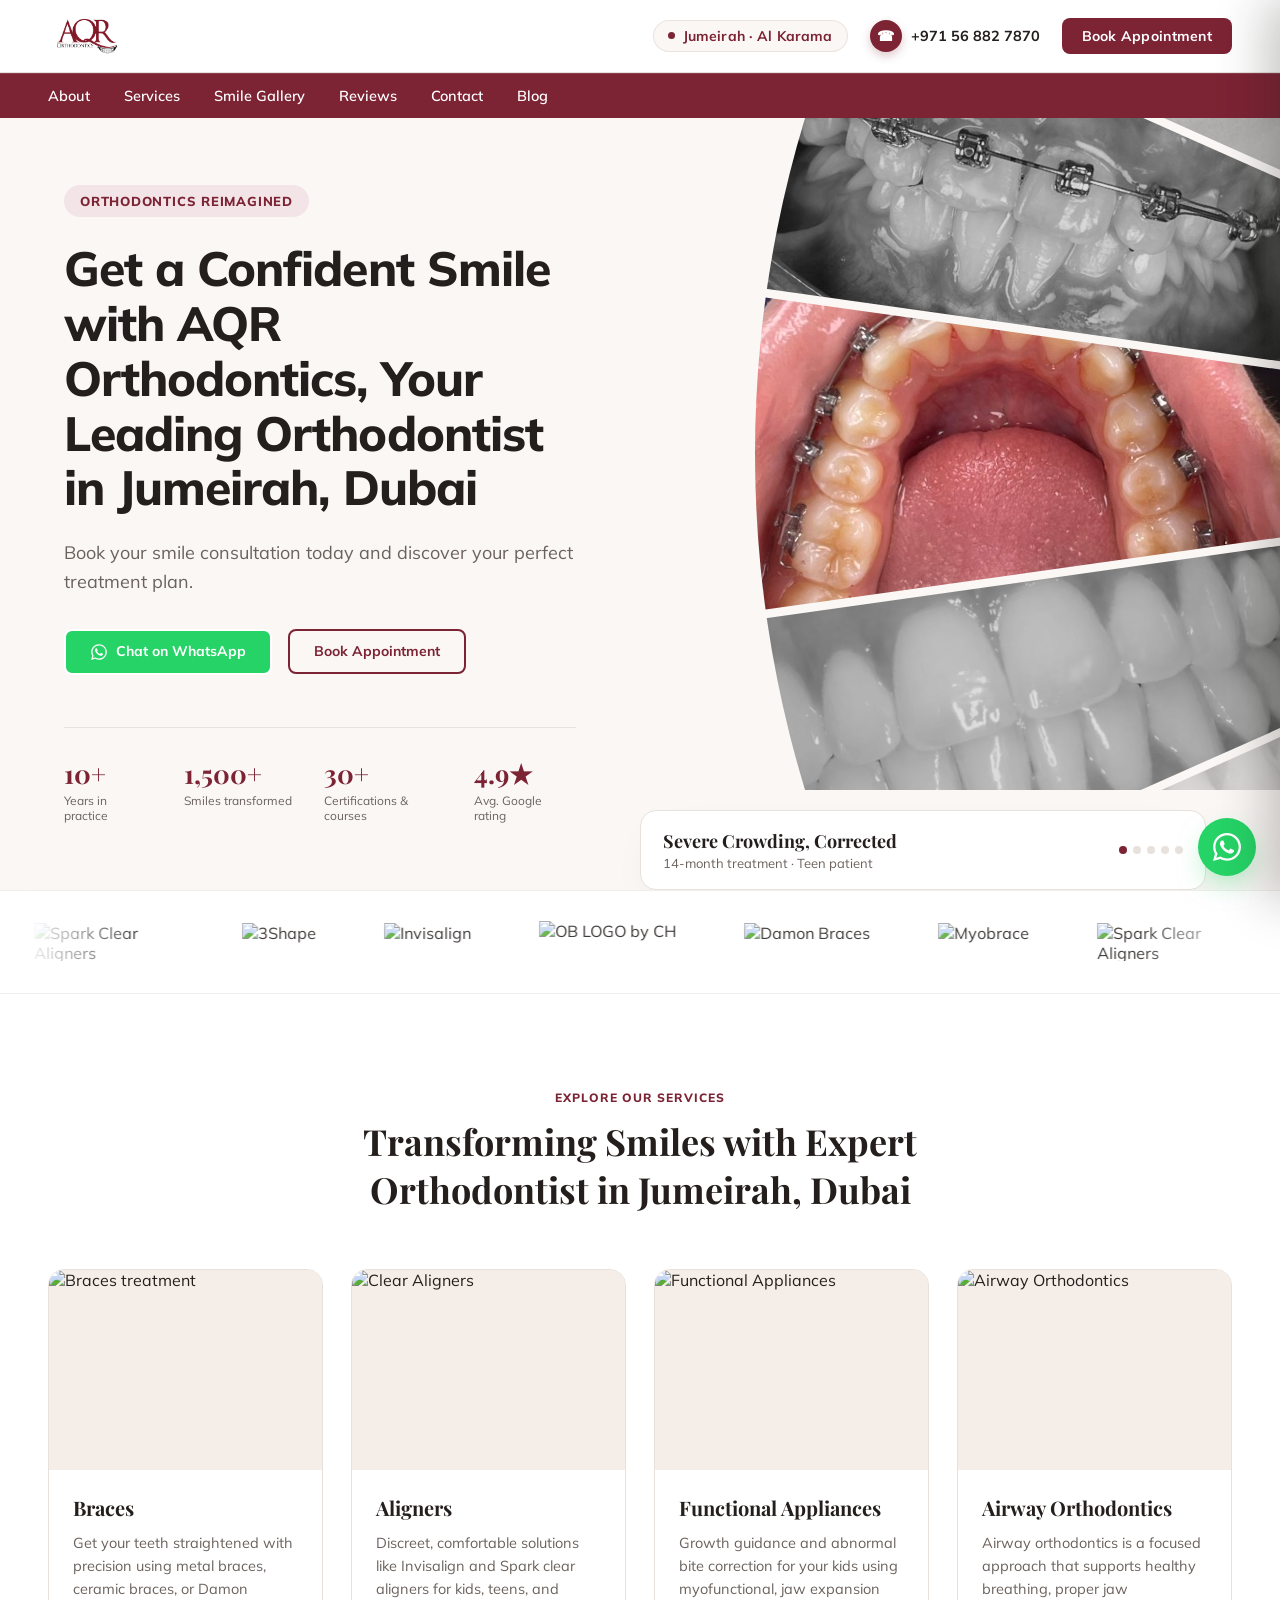
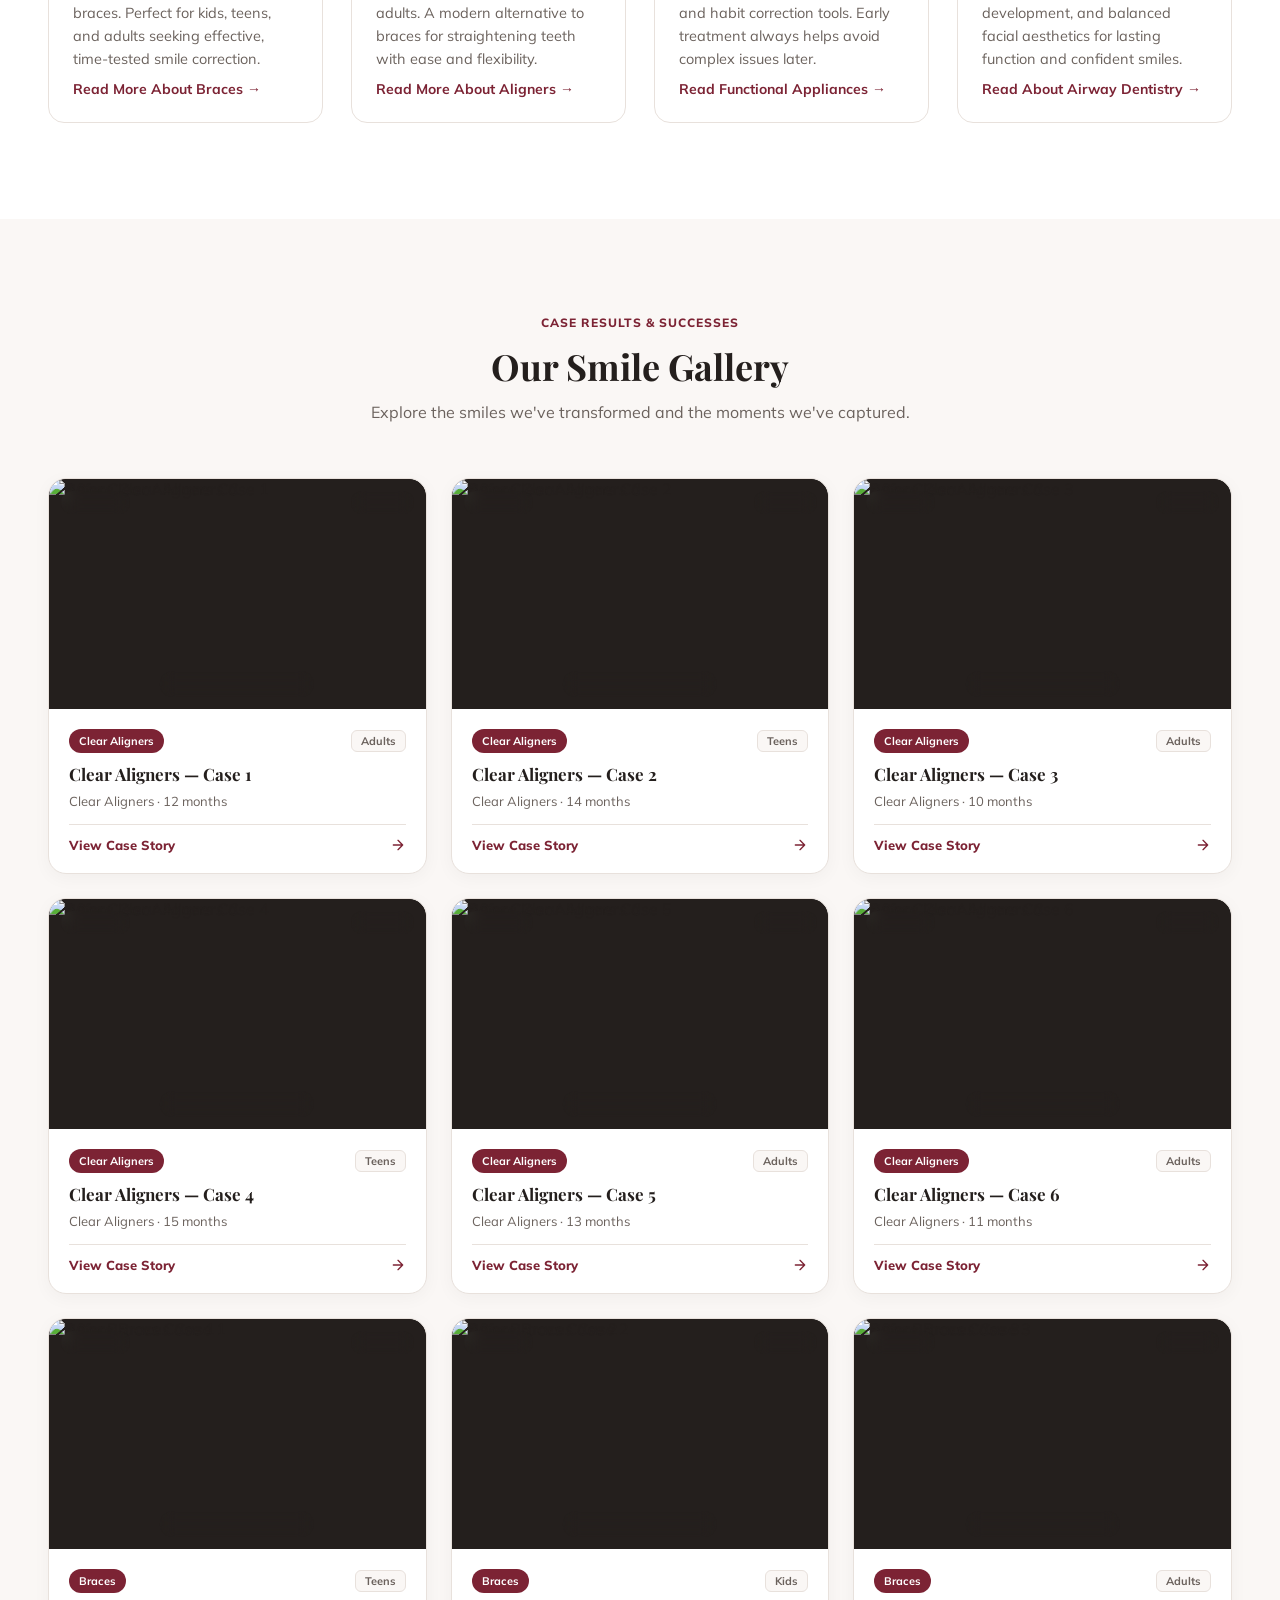
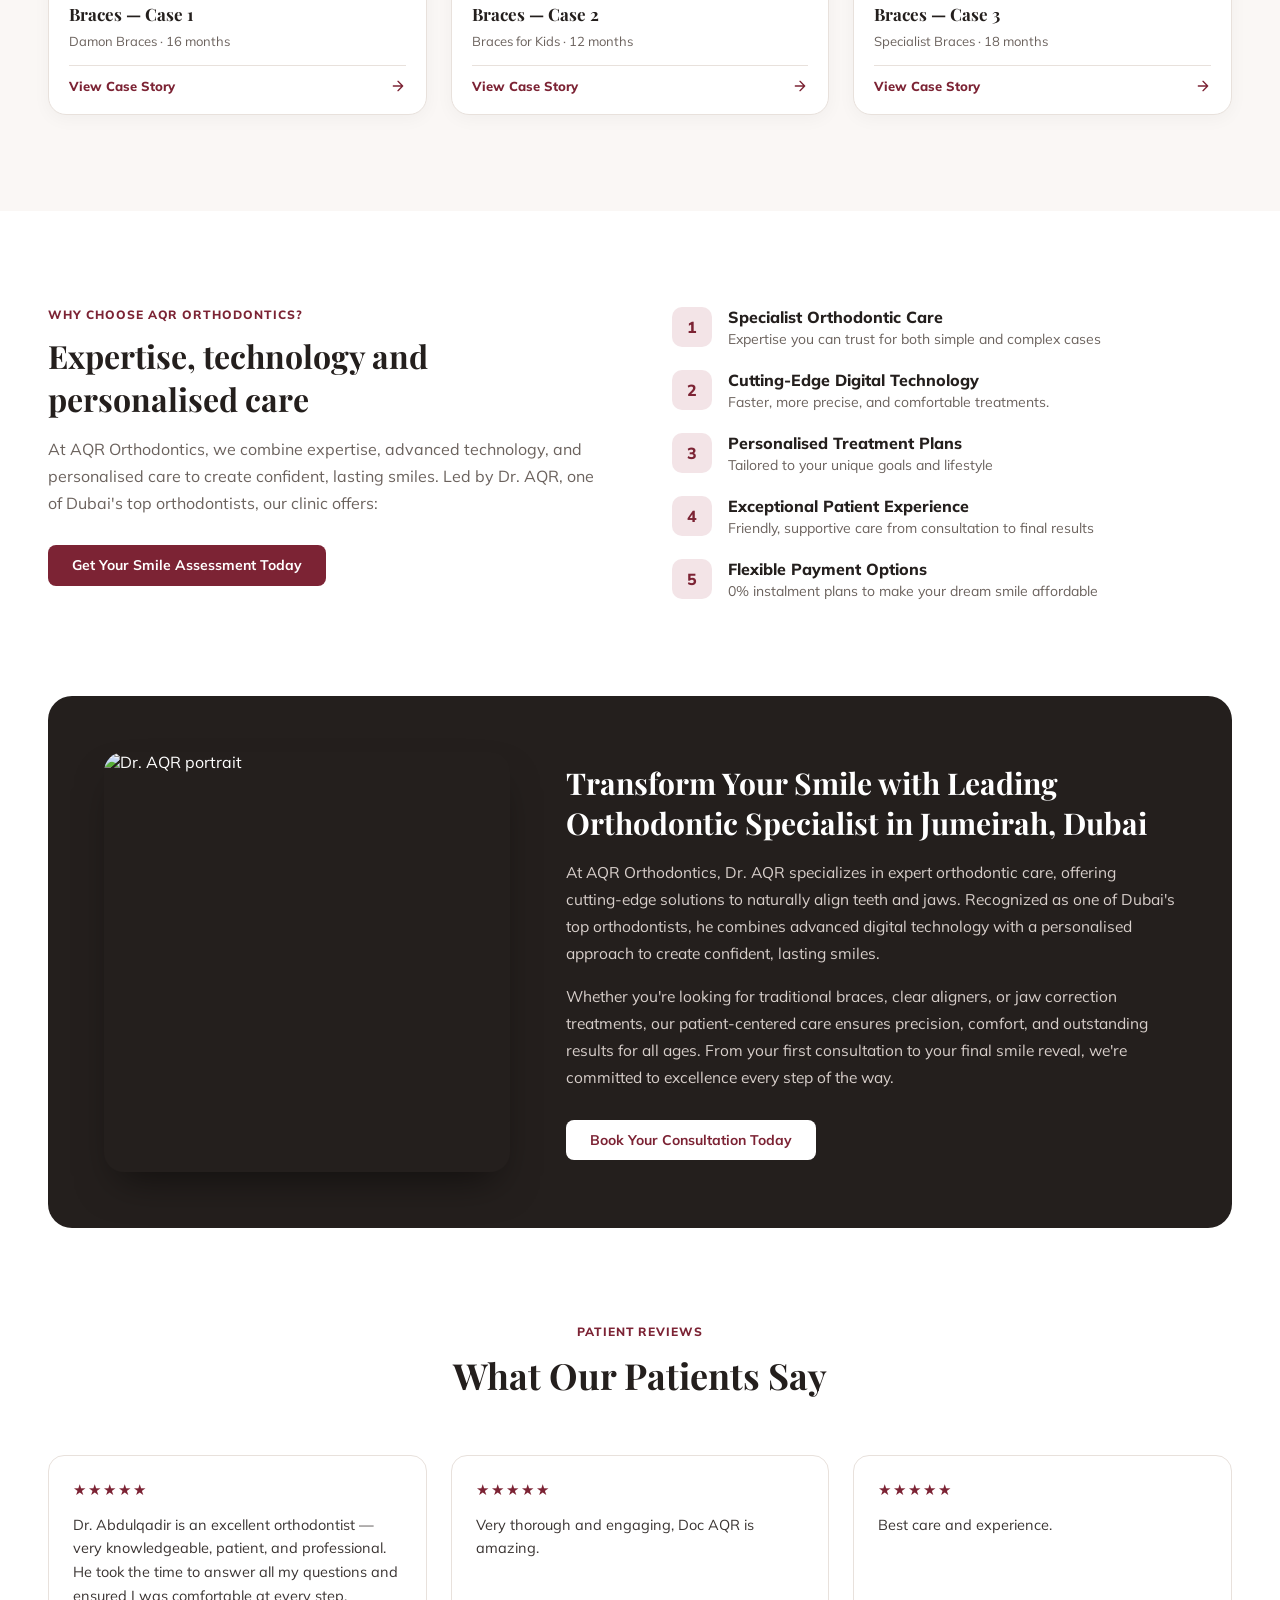
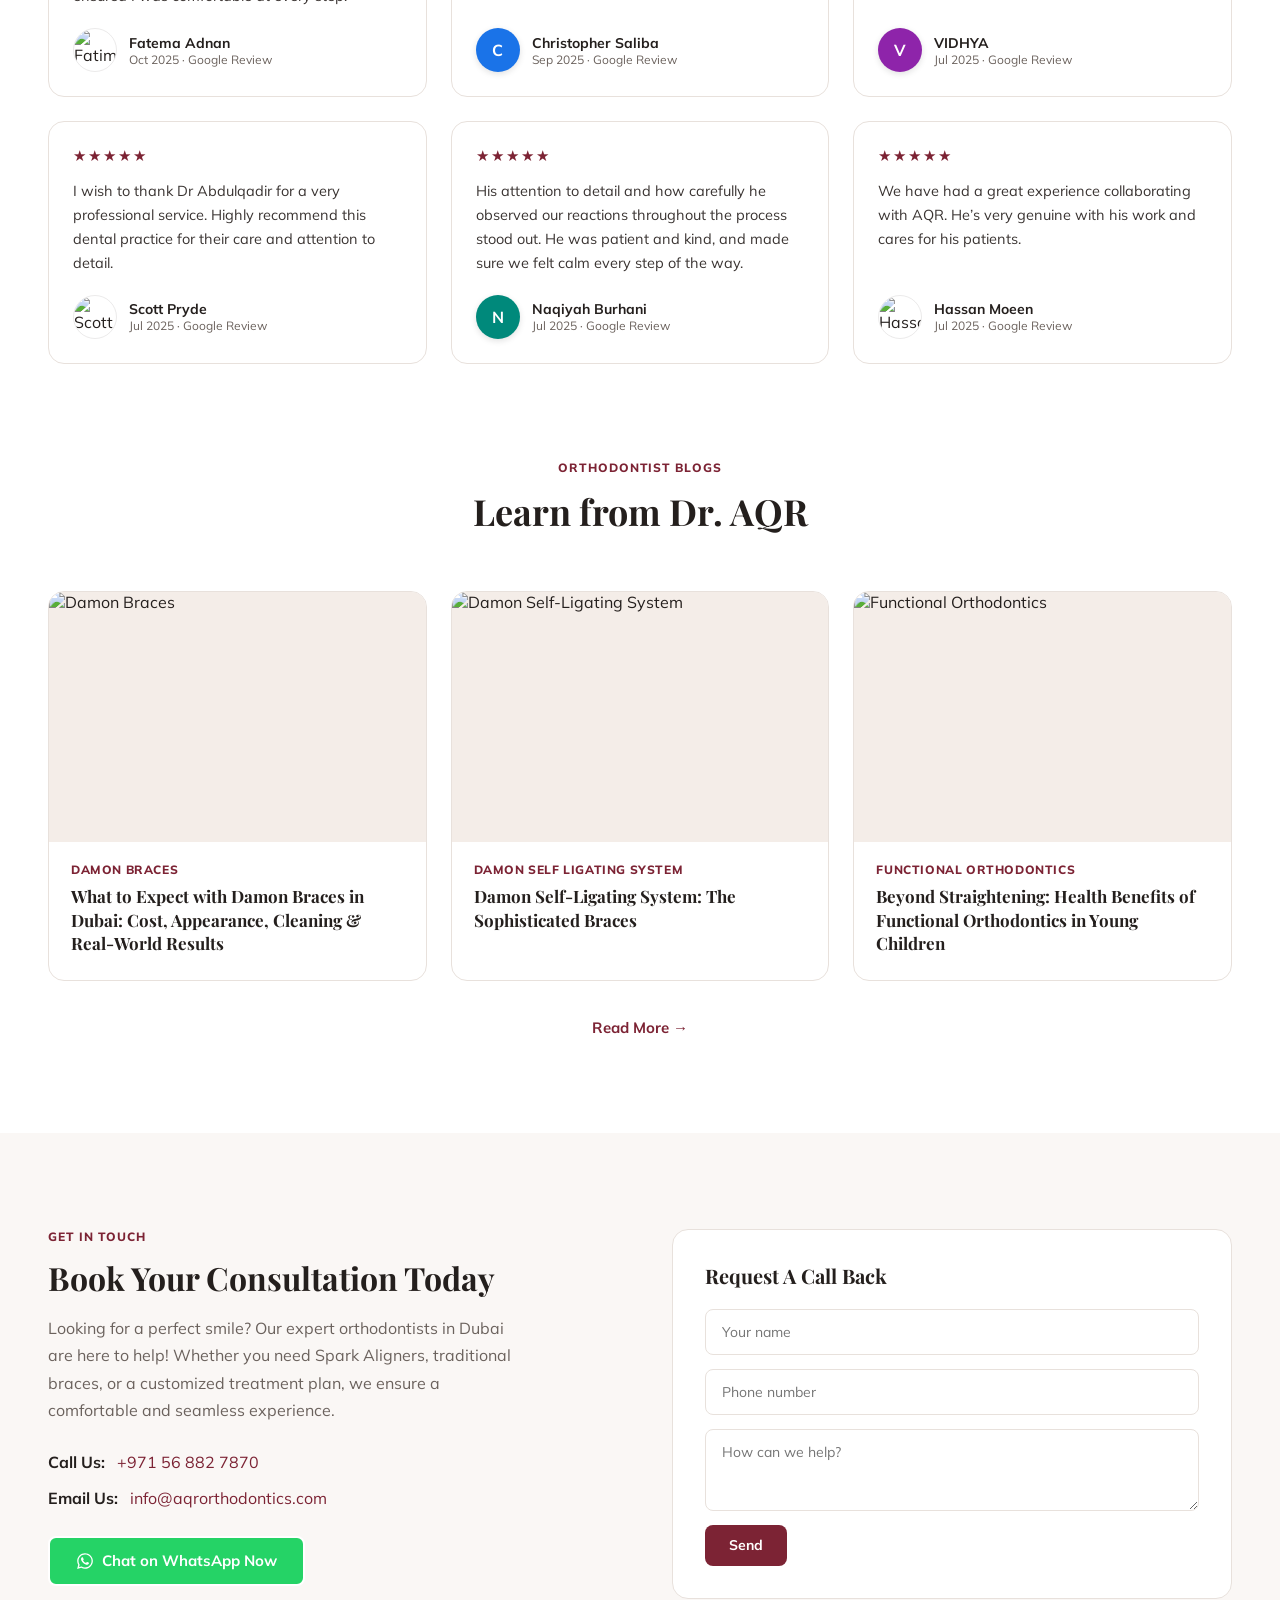
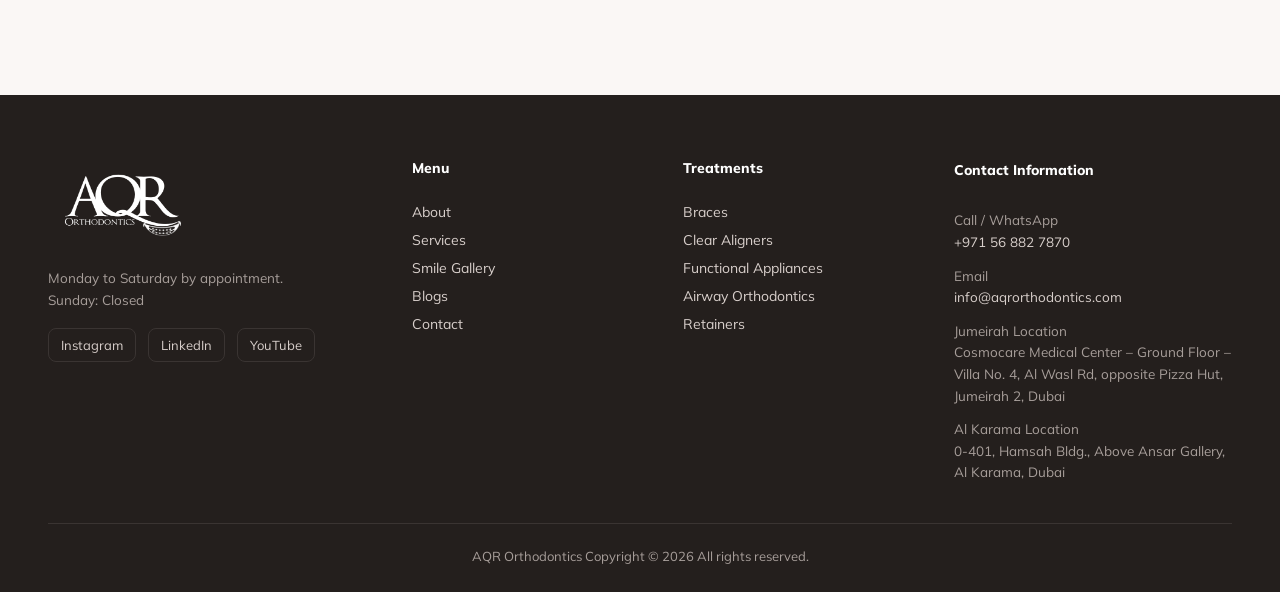
==== commit 9627e2ea: "Update the hero slider" ====
--- a/index.html
+++ b/index.html
@@ -16,7 +16,7 @@
     rel="stylesheet">
 
   <!-- Styles -->
-  <link rel="stylesheet" href="css/styles.css?v=16">
+  <link rel="stylesheet" href="css/styles.css?v=19">
 </head>
 
 <body>
@@ -157,78 +157,136 @@
     <!-- =========================================================
        HERO
   ========================================================= -->
-    <section class="hero" id="hero-wheel-hover">
-      <div class="hero__copy">
-        <span class="eyebrow eyebrow--pill">Orthodontics Reimagined</span>
+    <section class="hero" id="hero" aria-label="AQR Orthodontics introduction and treatment results">
+      <!-- Left: copy -->
+      <div class="hero__content">
+        <div class="hero__eyebrow">Orthodontics Reimagined</div>
+
         <h1 class="hero__title">Get a Confident Smile with AQR Orthodontics, Your Leading Orthodontist in Jumeirah,
           Dubai</h1>
-        <p class="hero__subtitle">Book your smile consultation today and discover your perfect treatment plan.</p>
-        <div class="hero__ctas">
-          <a href="https://api.whatsapp.com/send/?phone=971568827870&text=Hi+AQR!+I+need+more+info+about+AQR&type=phone_number&app_absent=0"
-            target="_blank" rel="noopener" class="btn btn--whatsapp btn--lg">
+
+        <p class="hero__lead">Book your smile consultation today and discover your perfect treatment plan.</p>
+
+        <div class="hero__actions">
+          <a class="btn btn--whatsapp"
+            href="https://api.whatsapp.com/send/?phone=971568827870&amp;text=Hi+AQR!+I+need+more+info+about+AQR&amp;type=phone_number&amp;app_absent=0"
+            target="_blank" rel="noopener">
             <span class="btn__icon" aria-hidden="true"><svg viewBox="0 0 448 512" width="18" height="18"
                 fill="currentColor">
                 <path
                   d="M380.9 97.1C339 55.1 283.2 32 223.9 32c-122.4 0-222 99.6-222 222 0 39.1 10.2 77.3 29.6 111L0 480l117.7-30.9c32.4 17.7 68.9 27 106.1 27h.1c122.3 0 224.1-99.6 224.1-222 0-59.3-25.2-115-67.1-157zm-157 341.6c-33.2 0-65.7-8.9-94-25.7l-6.7-4-69.8 18.3L72 359.2l-4.4-7c-18.5-29.4-28.2-63.3-28.2-98.2 0-101.7 82.8-184.5 184.6-184.5 49.3 0 95.6 19.2 130.4 54.1 34.8 34.9 56.2 81.2 56.1 130.5 0 101.8-84.9 184.6-186.6 184.6zm101.2-138.2c-5.5-2.8-32.8-16.2-37.9-18-5.1-1.9-8.8-2.8-12.5 2.8-3.7 5.6-14.3 18-17.6 21.8-3.2 3.7-6.5 4.2-12 1.4-32.6-16.3-54-29.1-75.5-66-5.7-9.8 5.7-9.1 16.3-30.3 1.8-3.7.9-6.9-.5-9.7-1.4-2.8-12.5-30.1-17.1-41.2-4.5-10.8-9.1-9.3-12.5-9.5-3.2-.2-6.9-.2-10.6-.2-3.7 0-9.7 1.4-14.8 6.9-5.1 5.6-19.4 19-19.4 46.3 0 27.3 19.9 53.7 22.6 57.4 2.8 3.7 39.1 59.7 94.8 83.8 35.2 15.2 49 16.5 66.6 13.9 10.7-1.6 32.8-13.4 37.4-26.4 4.6-13 4.6-24.1 3.2-26.4-1.3-2.5-5-3.9-10.5-6.6z" />
               </svg></span> Chat on WhatsApp
           </a>
-          <a href="https://aqrorthodontics.com/contact/" class="btn btn--outline btn--lg">Book Appointment</a>
-        </div>
-        <dl class="hero__stats">
-          <div class="hero__stat">
-            <dt>10+</dt>
-            <dd>Years in practice</dd>
-          </div>
-          <div class="hero__stat">
-            <dt>1,500+</dt>
-            <dd>Smiles transformed</dd>
-          </div>
-          <div class="hero__stat">
-            <dt>30+</dt>
-            <dd>Certifications &amp; courses</dd>
-          </div>
-          <div class="hero__stat">
-            <dt>4.9&#9733;</dt>
-            <dd>Avg. Google rating</dd>
-          </div>
-        </dl>
-      </div>
-
-      <div class="hero__wheel-wrap" id="heroWheelSection">
-        <!-- Interactive Category Switcher Tabs -->
-        <div class="hero__categories" id="heroCategories" role="tablist" aria-label="Treatment categories"></div>
-
-        <!-- Wheel / Showcase Stage -->
-        <div class="hero__wheel-stage">
-          <div id="hero-wheel-track" class="hero__wheel-track" role="region" aria-roledescription="carousel"
-            aria-label="Featured Treatment Transformations">
-            <!-- Cards & orbital badges injected dynamically by js/script.js -->
-          </div>
-        </div>
-
-        <!-- Controls Bar: Prev, Indicators & Counter, Next -->
-        <div class="hero__controls" id="heroControls" aria-label="Showcase navigation">
-          <button type="button" class="hero__control-btn hero__control-btn--prev" id="heroPrevBtn"
-            aria-label="Previous case">
-            <svg viewBox="0 0 24 24" width="18" height="18" fill="none" stroke="currentColor" stroke-width="2.5"
-              stroke-linecap="round" stroke-linejoin="round" aria-hidden="true">
-              <polyline points="15 18 9 12 15 6"></polyline>
-            </svg>
-          </button>
-
-          <div class="hero__indicators">
-            <div class="hero__dots" id="heroDots" role="tablist" aria-label="Case slides"></div>
-            <span class="hero__counter" id="heroCounter" aria-live="polite">01 / 04</span>
-          </div>
-
-          <button type="button" class="hero__control-btn hero__control-btn--next" id="heroNextBtn"
-            aria-label="Next case">
-            <svg viewBox="0 0 24 24" width="18" height="18" fill="none" stroke="currentColor" stroke-width="2.5"
-              stroke-linecap="round" stroke-linejoin="round" aria-hidden="true">
-              <polyline points="9 18 15 12 9 6"></polyline>
-            </svg>
-          </button>
-        </div>
+          <a class="btn btn--outline" href="https://aqrorthodontics.com/contact/">Book Appointment</a>
+        </div>
+
+        <div class="hero__stats">
+          <div>
+            <div class="hero__stat-number">10+</div>
+            <div class="hero__stat-label">Years in practice</div>
+          </div>
+          <div>
+            <div class="hero__stat-number">1,500+</div>
+            <div class="hero__stat-label">Smiles transformed</div>
+          </div>
+          <div>
+            <div class="hero__stat-number">30+</div>
+            <div class="hero__stat-label">Certifications &amp; courses</div>
+          </div>
+          <div>
+            <div class="hero__stat-number">4.9★</div>
+            <div class="hero__stat-label">Avg. Google rating</div>
+          </div>
+        </div>
+      </div>
+
+      <!-- Right: the slider -->
+      <div class="hero__media">
+        <div class="reel" id="hero-reel">
+          <div class="reel__disc">
+            <div class="reel__hub">
+              <!-- 1 · Braces -->
+              <div class="reel__panel" data-title="Severe Crowding, Corrected"
+                data-meta="14-month treatment · Teen patient" data-scale="1.0755272618882517"
+                data-x="1.8653894040293522" data-y="0.4471630570451026">
+                <div class="reel__frame">
+                  <img src="assets/images/gallery/c1-after.jpg" alt="Damon braces result — severe crowding corrected"
+                    draggable="false">
+                </div>
+              </div>
+
+              <!-- 2 · Clear aligners -->
+              <div class="reel__panel" data-title="Spacing Closed with Spark Aligners"
+                data-meta="9-month treatment · Adult patient">
+                <div class="reel__frame">
+                  <img src="assets/images/gallery/c2-after.jpg" alt="Spark aligners result — spacing closed"
+                    draggable="false">
+                </div>
+              </div>
+
+              <!-- 3 · Functional -->
+              <div class="reel__panel" data-title="Early Crossbite Correction" data-meta="8-month treatment · Age 8">
+                <div class="reel__frame">
+                  <img src="assets/images/gallery/c3-after.jpg" alt="Palatal expander result — early crossbite corrected"
+                    draggable="false">
+                </div>
+              </div>
+
+              <!-- 4 · Airway -->
+              <div class="reel__panel" data-title="From Mouth-Breather to Nasal Breather"
+                data-meta="12-month treatment · Age 10" data-scale="1" data-x="0" data-y="0.005106608072916667">
+                <div class="reel__frame">
+                  <img src="assets/images/gallery/c4-after.webp"
+                    alt="Myofunctional therapy result — from mouth-breather to nasal breather" draggable="false">
+                </div>
+              </div>
+
+              <!-- 5 · TMJ -->
+              <div class="reel__panel" data-title="TMJ Pain Resolved with Splint Therapy"
+                data-meta="10-month treatment · Adult patient">
+                <div class="reel__frame">
+                  <img src="assets/images/gallery/c5-after.webp" alt="Splint therapy result — TMJ pain resolved"
+                    draggable="false">
+                </div>
+              </div>
+            </div>
+          </div>
+        </div>
+
+        <!-- Caption card + dots -->
+        <div class="hero__caption">
+          <div aria-live="polite">
+            <div class="hero__caption-title" id="hero-caption-title">Severe Crowding, Corrected</div>
+            <div class="hero__caption-meta" id="hero-caption-meta">14-month treatment · Teen patient</div>
+          </div>
+          <div class="hero__dots" id="hero-dots" role="group" aria-label="Choose a treatment result"></div>
+        </div>
+      </div>
+
+      <!-- ── Mobile-only swipe carousel (hidden on desktop) ── -->
+      <div class="hero__mobile-reel" id="hero-mobile-reel" aria-label="Treatment results carousel">
+        <div class="hmr__track" id="hmr-track">
+          <div class="hmr__slide" data-title="Severe Crowding, Corrected" data-meta="14-month treatment · Teen patient">
+            <img src="assets/images/gallery/c1-after.jpg" alt="Damon braces result — severe crowding corrected" loading="lazy">
+          </div>
+          <div class="hmr__slide" data-title="Spacing Closed with Spark Aligners" data-meta="9-month treatment · Adult patient">
+            <img src="assets/images/gallery/c2-after.jpg" alt="Spark aligners result — spacing closed" loading="lazy">
+          </div>
+          <div class="hmr__slide" data-title="Early Crossbite Correction" data-meta="8-month treatment · Age 8">
+            <img src="assets/images/gallery/c3-after.jpg" alt="Palatal expander result — early crossbite corrected" loading="lazy">
+          </div>
+          <div class="hmr__slide" data-title="From Mouth-Breather to Nasal Breather" data-meta="12-month treatment · Age 10">
+            <img src="assets/images/gallery/c4-after.webp" alt="Myofunctional therapy result" loading="lazy">
+          </div>
+          <div class="hmr__slide" data-title="TMJ Pain Resolved with Splint Therapy" data-meta="10-month treatment · Adult patient">
+            <img src="assets/images/gallery/c5-after.webp" alt="Splint therapy result — TMJ pain resolved" loading="lazy">
+          </div>
+        </div>
+        <div class="hmr__caption">
+          <div class="hmr__caption-title" id="hmr-title">Severe Crowding, Corrected</div>
+          <div class="hmr__caption-meta" id="hmr-meta">14-month treatment · Teen patient</div>
+        </div>
+        <div class="hmr__dots" id="hmr-dots" role="group" aria-label="Choose a treatment result"></div>
       </div>
     </section>
 
@@ -1280,7 +1338,7 @@
     </div>
   </div>
 
-  <script src="js/script.js?v=16"></script>
+  <script src="js/script.js?v=19"></script>
 </body>
 
 </html>
--- a/css/styles.css
+++ b/css/styles.css
@@ -738,36 +738,71 @@
 /* =========================================================
    HERO
 ========================================================= */
+.hero,
+.hero *,
+.hero *::before,
+.hero *::after {
+  box-sizing: content-box;
+}
+
 .hero {
   display: grid;
   grid-template-columns: 1fr 1fr;
   gap: 0;
   align-items: stretch;
-  background: var(--cream);
-}
-
-.hero__copy {
-  padding: 48px var(--gutter) 48px 64px;
+  background: #FAF7F5;
+  font-family: 'Mulish', sans-serif;
+  color: #241F1D;
+  width: 100%;
+  overflow-x: hidden;
+  overflow-x: clip;
+}
+
+/* --------------------------------------------------------------------------
+   Left column — copy
+   -------------------------------------------------------------------------- */
+.hero__content {
+  padding: 48px 64px;
   display: flex;
   flex-direction: column;
-  justify-content: flex-start;
+  justify-content: center;
   gap: 24px;
-  max-width: 650px;
+  max-width: 640px;
+}
+
+.hero__eyebrow {
+  display: inline-flex;
+  align-self: flex-start;
+  align-items: center;
+  gap: 8px;
+  background: #F3E4E7;
+  color: #7C2334;
+  font-weight: 800;
+  letter-spacing: 0.06em;
+  text-transform: uppercase;
+  font-size: 13px;
+  padding: 8px 16px;
+  border-radius: 999px;
 }
 
 .hero__title {
+  font-family: 'Mulish', sans-serif;
   font-size: 48px;
-  line-height: 1.12;
-  color: var(--text);
-}
-
-.hero__subtitle {
+  line-height: 1.14;
+  letter-spacing: -0.02em;
+  margin: 0;
+  color: #241F1D;
+  font-weight: 800;
+}
+
+.hero__lead {
   font-size: 18px;
   line-height: 1.6;
-  color: var(--text-muted);
-}
-
-.hero__ctas {
+  color: #6B625D;
+  margin: 0;
+}
+
+.hero__actions {
   display: flex;
   align-items: center;
   gap: 16px;
@@ -775,467 +810,201 @@
   margin-top: 8px;
 }
 
+/* Stats row */
 .hero__stats {
   display: grid;
   grid-template-columns: repeat(4, auto);
   gap: 32px;
-  margin: 28px 0 0;
+  margin-top: 28px;
   padding-top: 28px;
-  border-top: 1px solid var(--border);
-}
-
-.hero__stat dt {
-  font-family: var(--font-serif);
+  border-top: 1px solid #E8E1DC;
+}
+
+.hero__stat-number {
+  font-family: 'Playfair Display', serif;
   font-size: 26px;
   font-weight: 700;
-  color: var(--maroon);
-  margin: 0;
-}
-
-.hero__stat dd {
+  color: #7C2334;
+}
+
+.hero__stat-label {
   font-size: 12px;
-  color: var(--text-muted);
-  margin: 2px 0 0;
-}
-
-/* =========================================================
-   HERO WHEEL & SHOWCASE
-========================================================= */
-/* =========================================================
-   HERO WHEEL & SHOWCASE
-========================================================= */
-.hero__wheel-wrap {
+  color: #6B625D;
+  margin-top: 2px;
+}
+
+/* --------------------------------------------------------------------------
+   Right column — slider
+   -------------------------------------------------------------------------- */
+.hero__media {
   position: relative;
-  padding: 48px 24px 48px 48px;
+  /* padding: 40px 0 48px 48px; */
+  padding: 0;
   display: flex;
   flex-direction: column;
+  gap: 20px;
+  justify-content: flex-end;
+  overflow: visible;
+}
+
+/* The reel window. Its height is set by script.js (≈ 1.05 × its width);
+   the fallback below is what shows before the script runs. */
+.reel {
+  position: relative;
+  height: 483px;
+  width: 100%;
+  overflow: hidden;
+  min-width: 1px;
+}
+
+/* One huge circle whose centre sits far to the right of the column.
+   script.js sizes/positions .reel__disc and .reel__hub.
+   The disc's circular overflow carves the curved outer edge of the reel. */
+.reel__disc {
+  position: absolute;
+  border-radius: 50%;
+  overflow: hidden;
+}
+
+.reel__hub {
+  position: absolute;
+  width: 0;
+  height: 0;
+}
+
+/* Each photo is a wedge of that circle: rotated about the hub and clipped
+   to a radial slice. script.js sets width/height/transform/clip-path/
+   opacity/z-index/filter. */
+.reel__panel {
+  position: absolute;
+  left: 0;
+  top: 0;
+  transform-origin: 0 0;
+  cursor: pointer;
+  overflow: hidden;
+  background: #241F1D;
+}
+
+/* Turned on by script.js once the first layout is done, so nothing
+   animates on page load or while the window is being resized. */
+.hero.is-ready .reel__panel {
+  transition: transform 0.8s cubic-bezier(.22, 1, .36, 1),
+    opacity 0.8s ease,
+    filter 0.8s ease;
+}
+
+/* Photo frame: the image is positioned/zoomed by script.js */
+.reel__frame {
+  position: absolute;
+  inset: 0;
+  overflow: hidden;
+  background: rgba(127, 127, 127, .08);
+}
+
+.reel__frame img {
+  position: absolute;
+  max-width: none;
+  transform: translate(-50%, -50%);
+  user-select: none;
+  -webkit-user-drag: none;
+}
+
+/* Placeholder for slides that don't have a photo yet */
+.reel__empty {
+  position: absolute;
+  inset: 0;
+  display: flex;
+  flex-direction: column;
+  align-items: center;
   justify-content: center;
-  align-items: stretch;
-  overflow: visible;
-}
-
-.hero__wheel-stage {
+  gap: 6px;
+  text-align: center;
+  padding: 12px;
+  box-sizing: border-box;
+  font: 13px/1.3 system-ui, -apple-system, sans-serif;
+  color: inherit;
+  user-select: none;
+}
+
+.reel__empty svg {
+  opacity: .45;
+}
+
+.reel__empty-caption {
+  max-width: 90%;
+  font-weight: 500;
+  letter-spacing: .01em;
+  opacity: .75;
+}
+
+/* --------------------------------------------------------------------------
+   Caption card + dots
+   -------------------------------------------------------------------------- */
+.hero__caption {
+  background: #fff;
+  border: 1px solid #E8E1DC;
+  border-radius: 16px;
+  padding: 18px 22px;
+  display: flex;
+  align-items: center;
+  justify-content: space-between;
+  gap: 12px;
+  flex-wrap: wrap;
+  box-shadow: 0 20px 50px -30px rgba(36, 31, 29, 0.4);
+  max-width: 520px;
+}
+
+.hero__caption-title {
+  font-family: 'Playfair Display', serif;
+  font-weight: 700;
+  font-size: 18px;
+}
+
+.hero__caption-meta {
+  font-size: 13px;
+  color: #6B625D;
+  margin-top: 2px;
+}
+
+.hero__dots {
+  display: flex;
+  gap: 6px;
+}
+
+.hero__dot {
   position: relative;
-  height: 620px;
-  width: 100%;
-  overflow: visible;
-  min-width: 1px;
-}
-
-.hero__wheel-track {
-  position: relative;
-  height: 620px;
-  width: 100%;
-  overflow: visible;
-  min-width: 1px;
-}
-
-/* Category Filter Tabs (Mobile & Tablet) */
-.hero__categories {
-  display: flex;
-  align-items: center;
-  gap: 8px;
-  margin-bottom: 20px;
-  z-index: 25;
-  flex-wrap: wrap;
-}
-
-.hero__category-btn {
-  background: rgba(255, 255, 255, 0.85);
-  backdrop-filter: blur(8px);
-  -webkit-backdrop-filter: blur(8px);
-  border: 1px solid var(--border);
-  color: var(--text-body);
-  font-family: var(--font-sans);
-  font-size: 13px;
-  font-weight: 700;
-  padding: 7px 16px;
-  border-radius: 999px;
-  cursor: pointer;
-  transition: all 0.28s cubic-bezier(0.25, 1, 0.35, 1);
-  box-shadow: 0 2px 6px rgba(36, 31, 29, 0.04);
-  display: inline-flex;
-  align-items: center;
-  gap: 6px;
-  outline: none;
-}
-
-.hero__category-btn:hover {
-  background: #FFFFFF;
-  border-color: rgba(124, 35, 52, 0.4);
-  color: var(--maroon);
-  transform: translateY(-1px);
-}
-
-.hero__category-btn.is-active {
-  background: var(--maroon);
-  color: #FFFFFF;
-  border-color: var(--maroon);
-  box-shadow: 0 6px 18px -4px rgba(124, 35, 52, 0.45);
-}
-
-.hero__category-btn:focus-visible {
-  outline: 2px solid var(--maroon);
-  outline-offset: 2px;
-}
-
-/* Wheel card — Desktop previous bullet shape */
-.wheel-card {
-  position: absolute;
-  transition: all 0.6s cubic-bezier(.22, 1, .36, 1);
-  cursor: pointer;
-  border-radius: 130px 18px 18px 130px;
-  overflow: hidden;
-  box-shadow: var(--shadow-card);
+  width: 8px;
+  height: 8px;
+  border-radius: 50%;
   border: none;
   padding: 0;
-  background: #EAE3DE;
-  display: block;
-}
-
-.wheel-card:hover {
-  box-shadow: 0 28px 52px -20px rgba(36, 31, 29, 0.48);
-}
-
-.wheel-card:focus-visible {
-  outline: 3px solid var(--maroon);
-  outline-offset: 4px;
-}
-
-.wheel-card__inner {
-  position: relative;
-  width: 100%;
-  height: 100%;
-  display: flex;
-  flex-direction: column;
-  overflow: hidden;
-  border-radius: 130px 18px 18px 130px;
-}
-
-.wheel-card__media {
-  position: relative;
-  width: 100%;
-  height: 100%;
-  overflow: hidden;
-  background: #EDE6E1;
-}
-
-.wheel-card__img {
-  width: 100%;
-  height: 100%;
-  object-fit: cover;
-  object-position: center;
-  display: block;
-  pointer-events: none;
-  transition: transform 0.4s ease;
-}
-
-.wheel-card:hover .wheel-card__img {
-  transform: scale(1.04);
-}
-
-/* Floating top tags inside active card (Mobile/Tablet) */
-.wheel-card__badges {
+  cursor: pointer;
+  background: #E8E1DC;
+}
+
+.hero__dot.is-active {
+  background: #7C2334;
+}
+
+/* invisible, larger tap target — the dot itself looks unchanged */
+.hero__dot::after {
+  content: '';
   position: absolute;
-  top: 14px;
-  left: 14px;
-  right: 14px;
-  display: flex;
-  justify-content: space-between;
-  align-items: center;
-  z-index: 8;
-  pointer-events: none;
-  gap: 8px;
-}
-
-.wheel-card__pill {
-  background: rgba(255, 255, 255, 0.94);
-  backdrop-filter: blur(10px);
-  -webkit-backdrop-filter: blur(10px);
-  color: var(--dark);
-  font-size: 11.5px;
-  font-weight: 700;
-  letter-spacing: 0.03em;
-  padding: 5px 12px;
-  border-radius: 999px;
-  box-shadow: 0 4px 14px rgba(36, 31, 29, 0.1);
-  display: inline-flex;
-  align-items: center;
-  gap: 6px;
-  border: 1px solid rgba(255, 255, 255, 0.6);
-}
-
-.wheel-card__pill-dot {
-  width: 6px;
-  height: 6px;
-  border-radius: 50%;
-  background: var(--maroon);
-  box-shadow: 0 0 6px rgba(124, 35, 52, 0.6);
-}
-
-.wheel-card__verified {
-  background: rgba(36, 31, 29, 0.78);
-  backdrop-filter: blur(10px);
-  -webkit-backdrop-filter: blur(10px);
-  color: #FFFFFF;
-  font-size: 11px;
-  font-weight: 700;
-  letter-spacing: 0.02em;
-  padding: 5px 10px;
-  border-radius: 999px;
-  display: inline-flex;
-  align-items: center;
-  gap: 5px;
-  border: 1px solid rgba(255, 255, 255, 0.15);
-}
-
-.wheel-card__verified svg {
-  color: #F5A623;
-  flex-shrink: 0;
-}
-
-/* Bottom Glassmorphic Overlay (Mobile/Tablet) */
-.wheel-card__overlay {
-  position: absolute;
-  bottom: 0;
-  left: 0;
-  right: 0;
-  padding: 44px 20px 18px;
-  background: linear-gradient(to top,
-      rgba(22, 17, 16, 0.95) 0%,
-      rgba(22, 17, 16, 0.82) 48%,
-      rgba(22, 17, 16, 0.45) 75%,
-      transparent 100%);
-  z-index: 6;
-  display: flex;
-  flex-direction: column;
-  gap: 4px;
-  color: #FFFFFF;
-  pointer-events: none;
-  transition: padding 0.3s ease;
-}
-
-.wheel-card__eyebrow {
-  font-size: 11px;
-  font-weight: 800;
-  text-transform: uppercase;
-  letter-spacing: 0.1em;
-  color: #E8B4BE;
-  display: block;
-}
-
-.wheel-card__title {
-  font-family: var(--font-serif);
-  font-size: 18px;
-  font-weight: 700;
-  line-height: 1.25;
-  color: #FFFFFF;
-  margin: 0;
-  text-shadow: 0 2px 4px rgba(0, 0, 0, 0.4);
-}
-
-.wheel-card__meta {
-  display: flex;
-  align-items: center;
-  gap: 6px;
-  font-size: 12px;
-  color: #DDD4CF;
-  margin-top: 2px;
-}
-
-.wheel-card__meta svg {
-  opacity: 0.85;
-  flex-shrink: 0;
-}
-
-/* Action Button */
-.wheel-card__action-hint {
-  position: absolute;
-  bottom: 16px;
-  right: 16px;
-  z-index: 10;
-  display: inline-flex;
-  align-items: center;
-  gap: 6px;
-  background: var(--maroon);
-  color: #FFFFFF;
-  font-size: 12px;
-  font-weight: 700;
-  padding: 7px 14px;
-  border-radius: 999px;
-  box-shadow: 0 4px 16px rgba(124, 35, 52, 0.5);
-  opacity: 0;
-  transform: translateY(8px);
-  transition: all 0.3s cubic-bezier(0.25, 1, 0.35, 1);
-  pointer-events: auto;
-  cursor: pointer;
-  border: none;
-}
-
-.wheel-card.is-active:hover .wheel-card__action-hint {
-  opacity: 1;
-  transform: translateY(0);
-}
-
-/* Previous Desktop Circular Arc Badges */
-.wheel-badge {
-  position: absolute;
-  transition: all 0.6s cubic-bezier(.22, 1, .36, 1);
-  cursor: pointer;
-  border-radius: 50%;
-  display: flex;
-  flex-direction: column;
-  align-items: center;
-  justify-content: center;
-  text-align: center;
-  font-size: 12px;
-  font-weight: 700;
-  letter-spacing: 0.02em;
-  padding: 0 10px;
-  box-shadow: 0 14px 28px -18px rgba(36, 31, 29, 0.35);
-  border: 1px solid var(--border);
-  background: #fff;
-  color: var(--text);
-  line-height: 1.25;
-  box-sizing: border-box;
-  z-index: 50;
-}
-
-.wheel-badge:hover {
-  border-color: var(--maroon);
-  color: var(--maroon);
-}
-
-.wheel-badge__eyebrow {
-  display: block;
-  font-weight: 700;
-  transition: all 0.3s ease;
-}
-
-.wheel-badge.is-active {
-  background: var(--maroon);
-  color: #fff;
-  border: none;
-  padding: 28px 22px;
-  box-shadow: 0 20px 42px -12px rgba(124, 35, 52, 0.55), 0 0 0 5px rgba(124, 35, 52, 0.12);
-}
-
-.wheel-badge.is-active .wheel-badge__eyebrow {
-  font-size: 14px;
-  font-weight: 800;
-  text-transform: uppercase;
-  letter-spacing: 0.08em;
-  color: rgba(255, 255, 255, 0.82);
-}
-
-.wheel-badge.is-active:hover {
-  color: #fff;
-  transform: scale(1.03);
-}
-
-/* Desktop Visibility Control: Hide mobile overlay & mobile controls on Desktop */
-@media (min-width: 969px) {
-
-  .hero__categories,
-  .hero__controls,
-  .wheel-card__badges,
-  .wheel-card__overlay,
-  .wheel-card__action-hint {
-    display: none !important;
-  }
-}
-
-/* Navigation Controls Bar (Mobile & Tablet) */
-.hero__controls {
-  display: flex;
-  align-items: center;
-  justify-content: space-between;
-  gap: 16px;
-  margin-top: 20px;
-  width: 100%;
-  max-width: 460px;
-  margin-left: auto;
-  margin-right: auto;
-  z-index: 25;
-}
-
-.hero__control-btn {
-  width: 42px;
-  height: 42px;
-  border-radius: 50%;
-  border: 1px solid var(--border);
-  background: #FFFFFF;
-  color: var(--text);
-  display: inline-flex;
-  align-items: center;
-  justify-content: center;
-  cursor: pointer;
-  transition: all 0.25s cubic-bezier(0.25, 1, 0.35, 1);
-  box-shadow: 0 4px 12px rgba(36, 31, 29, 0.06);
-  outline: none;
-  flex-shrink: 0;
-}
-
-.hero__control-btn:hover {
-  background: var(--maroon);
-  color: #FFFFFF;
-  border-color: var(--maroon);
-  transform: translateY(-2px);
-  box-shadow: 0 8px 20px -4px rgba(124, 35, 52, 0.4);
-}
-
-.hero__control-btn:active {
-  transform: translateY(0);
-}
-
-.hero__control-btn:focus-visible {
-  outline: 2px solid var(--maroon);
-  outline-offset: 2px;
-}
-
-.hero__indicators {
-  display: flex;
-  align-items: center;
-  gap: 16px;
-}
-
-.hero__dots {
-  display: flex;
-  align-items: center;
-  gap: 8px;
-}
-
-.hero__dots button,
-.hero__dot {
-  width: 8px;
-  height: 8px;
-  border-radius: 999px;
-  border: none;
-  padding: 0;
-  background: rgba(36, 31, 29, 0.2);
-  cursor: pointer;
-  transition: all 0.35s cubic-bezier(0.25, 1, 0.35, 1);
-  outline: none;
-}
-
-.hero__dots button:hover,
-.hero__dot:hover {
-  background: var(--maroon-dark);
-}
-
-.hero__dots button.is-active,
-.hero__dot.is-active {
-  width: 26px;
-  background: var(--maroon);
-  box-shadow: 0 2px 8px rgba(124, 35, 52, 0.35);
-}
-
-.hero__counter {
-  font-size: 13px;
-  font-weight: 700;
-  font-family: var(--font-sans);
-  color: var(--text-muted);
-  letter-spacing: 0.06em;
+  inset: -6px -3px;
+}
+
+.hero__dot:focus-visible {
+  outline: 2px solid #7C2334;
+  outline-offset: 3px;
+}
+
+/* --------------------------------------------------------------------------
+   Reduced motion: switch slides instantly (script.js also stops autoplay)
+   -------------------------------------------------------------------------- */
+@media (prefers-reduced-motion: reduce) {
+  .hero.is-ready .reel__panel {
+    transition: none;
+  }
 }
 
 /* =========================================================
@@ -2407,6 +2176,169 @@
 }
 
 /* =========================================================
+   HERO — MOBILE SWIPE CAROUSEL
+   (only active ≤ 768 px; desktop wheel is untouched)
+========================================================= */
+
+/* Always hide the mobile carousel on desktop/tablet */
+@media (min-width: 769px) {
+  .hero__mobile-reel {
+    display: none !important;
+  }
+}
+
+/* On mobile: stack hero, hide wheel, show swipe carousel */
+@media (max-width: 768px) {
+
+  /* --- Hero layout: single column --------------------------------- */
+  .hero {
+    grid-template-columns: 1fr;
+    overflow-x: hidden;
+  }
+
+  .hero__content {
+    padding: 36px var(--gutter) 24px;
+    max-width: 100%;
+    gap: 18px;
+  }
+
+  .hero__title {
+    font-size: 30px;
+    line-height: 1.2;
+  }
+
+  .hero__lead {
+    font-size: 15px;
+  }
+
+  .hero__stats {
+    grid-template-columns: repeat(2, 1fr);
+    gap: 18px 24px;
+    margin-top: 20px;
+    padding-top: 20px;
+  }
+
+  .hero__stat-number {
+    font-size: 22px;
+  }
+
+  /* Hide the desktop wheel + its caption card */
+  .hero__media {
+    display: none !important;
+  }
+
+  /* --- Mobile swipe carousel -------------------------------------- */
+  .hero__mobile-reel {
+    display: block;
+    padding: 0 0 32px;
+    background: #FAF7F5;
+  }
+
+  /* Scrollable strip of slides — symmetric padding keeps card inside viewport */
+  .hmr__track {
+    display: flex;
+    overflow-x: auto;
+    scroll-snap-type: x mandatory;
+    -webkit-overflow-scrolling: touch;
+    scrollbar-width: none;
+    gap: 14px;
+    /* equal padding left & right so first/last card are centred */
+    padding: 0 var(--gutter) 8px;
+    /* allow the track to be exactly as wide as its container */
+    box-sizing: border-box;
+  }
+
+  .hmr__track::-webkit-scrollbar {
+    display: none;
+  }
+
+  /* Each slide: landscape card that shows the FULL image without cropping */
+  .hmr__slide {
+    /* fill the container width minus both gutters */
+    flex: 0 0 calc(100% - 2 * var(--gutter));
+    scroll-snap-align: center;
+    border-radius: 16px;
+    overflow: hidden;
+    /* dark letterbox background for any thin bars if ratio doesn't match exactly */
+    background: #1a1614;
+    /* fixed height gives reliable landscape framing on all phones */
+    height: 270px;
+    position: relative;
+    cursor: pointer;
+    display: flex;
+    align-items: center;
+    justify-content: center;
+    box-shadow: 0 10px 28px -8px rgba(36, 31, 29, 0.30);
+    transition: box-shadow 0.25s ease;
+  }
+
+  .hmr__slide.is-active {
+    box-shadow: 0 16px 40px -10px rgba(124, 35, 52, 0.30);
+  }
+
+  /* Show the entire landscape image — no cropping at all */
+  .hmr__slide img {
+    position: absolute;
+    inset: 0;
+    width: 100%;
+    height: 100%;
+    /* contain = whole image always visible, letterboxed if aspect differs */
+    object-fit: contain;
+    object-position: center center;
+    display: block;
+    user-select: none;
+    -webkit-user-drag: none;
+  }
+
+  /* Caption row below the strip */
+  .hmr__caption {
+    padding: 16px var(--gutter) 0;
+  }
+
+  .hmr__caption-title {
+    font-family: 'Playfair Display', serif;
+    font-weight: 700;
+    font-size: 17px;
+    color: #241F1D;
+    margin-bottom: 3px;
+  }
+
+  .hmr__caption-meta {
+    font-size: 13px;
+    color: #6B625D;
+  }
+
+  /* Dot navigation */
+  .hmr__dots {
+    display: flex;
+    gap: 6px;
+    padding: 12px var(--gutter) 0;
+  }
+
+  .hmr__dot {
+    width: 8px;
+    height: 8px;
+    border-radius: 50%;
+    border: none;
+    padding: 0;
+    cursor: pointer;
+    background: #E8E1DC;
+    transition: background 0.2s ease, transform 0.2s ease;
+  }
+
+  .hmr__dot.is-active {
+    background: #7C2334;
+    transform: scale(1.25);
+  }
+
+  .hmr__dot::after {
+    content: '';
+    position: absolute;
+    inset: -6px -3px;
+  }
+}
+
+/* =========================================================
    RESPONSIVE
 ========================================================= */
 @media (max-width: 1080px) {
@@ -2454,46 +2386,6 @@
     display: none;
   }
 
-  .hero {
-    grid-template-columns: 1fr;
-  }
-
-  .hero__copy {
-    padding: 40px var(--gutter) 24px;
-    max-width: none;
-  }
-
-  .hero__wheel-wrap {
-    padding: 16px var(--gutter) 40px;
-    overflow: hidden;
-    align-items: center;
-  }
-
-  .hero__categories {
-    justify-content: center;
-    margin-bottom: 16px;
-    width: 100%;
-  }
-
-  .hero__wheel-stage {
-    height: 380px;
-    width: 100%;
-    max-width: 520px;
-  }
-
-  .hero__wheel-track {
-    height: 100%;
-    width: 100%;
-  }
-
-  .wheel-badge {
-    display: none !important;
-  }
-
-  .hero__controls {
-    margin-top: 16px;
-  }
-
   .why-choose {
     grid-template-columns: 1fr;
   }
@@ -2538,14 +2430,6 @@
 
   .topbar__right {
     gap: 10px;
-  }
-
-  .hero__title {
-    font-size: 32px;
-  }
-
-  .hero__stats {
-    grid-template-columns: repeat(2, 1fr);
   }
 
   .services__grid,
@@ -2593,71 +2477,6 @@
     grid-template-columns: 1fr;
   }
 
-  .hero__wheel-wrap {
-    padding: 8px 12px 28px;
-    overflow: hidden;
-  }
-
-  .hero__categories {
-    justify-content: center;
-    gap: 6px;
-    margin-bottom: 12px;
-  }
-
-  .hero__category-btn {
-    font-size: 11.5px;
-    padding: 6px 12px;
-  }
-
-  .hero__wheel-stage {
-    height: 310px;
-    width: 100%;
-  }
-
-  .wheel-card {
-    border-radius: 20px;
-  }
-
-  .wheel-card__inner {
-    border-radius: 20px;
-  }
-
-  .wheel-card__title {
-    font-size: 15px;
-  }
-
-  .wheel-card__meta {
-    font-size: 11px;
-  }
-
-  .wheel-card__overlay {
-    padding: 34px 14px 14px;
-  }
-
-  .wheel-card__pill {
-    font-size: 10.5px;
-    padding: 4px 9px;
-  }
-
-  .wheel-card__verified {
-    font-size: 10px;
-    padding: 4px 8px;
-  }
-
-  .wheel-badge {
-    display: none !important;
-  }
-
-  .hero__controls {
-    margin-top: 14px;
-    max-width: 320px;
-  }
-
-  .hero__control-btn {
-    width: 38px;
-    height: 38px;
-  }
-
   .partners::before,
   .partners::after {
     width: 40px;
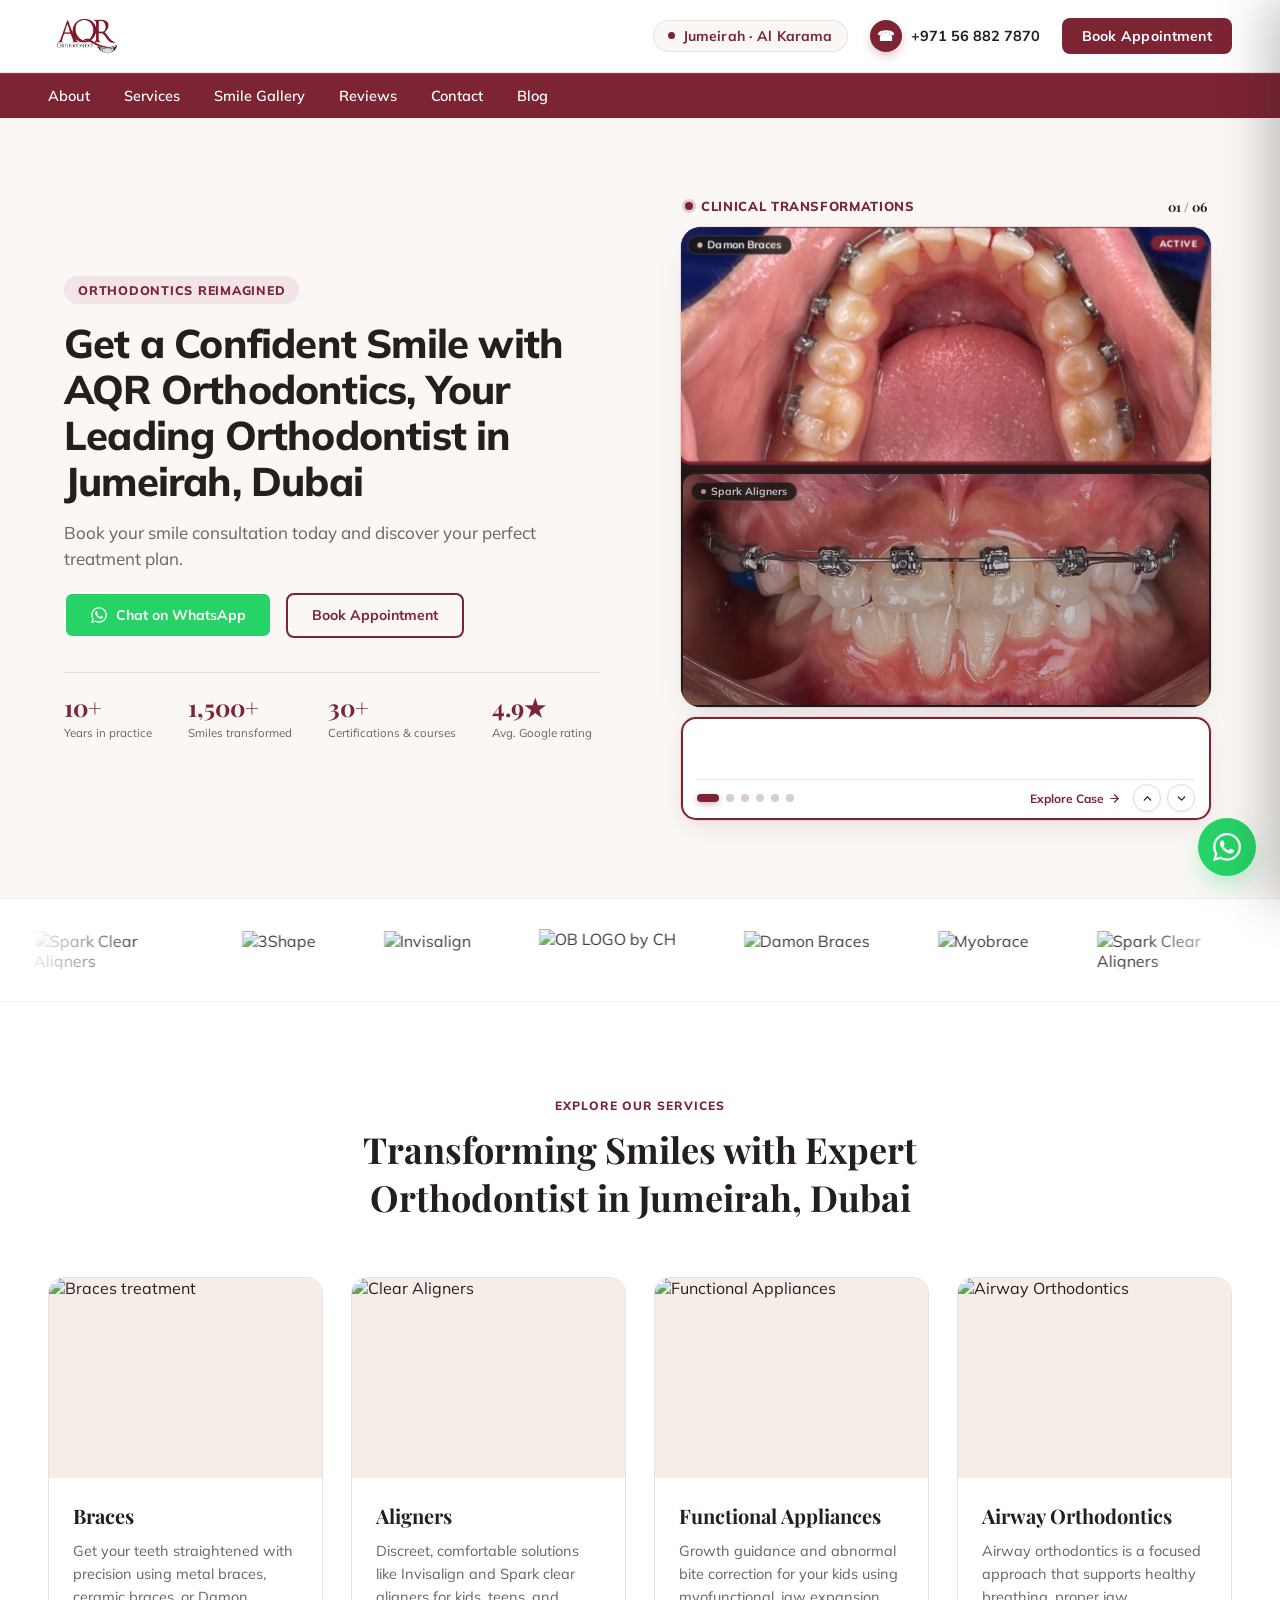
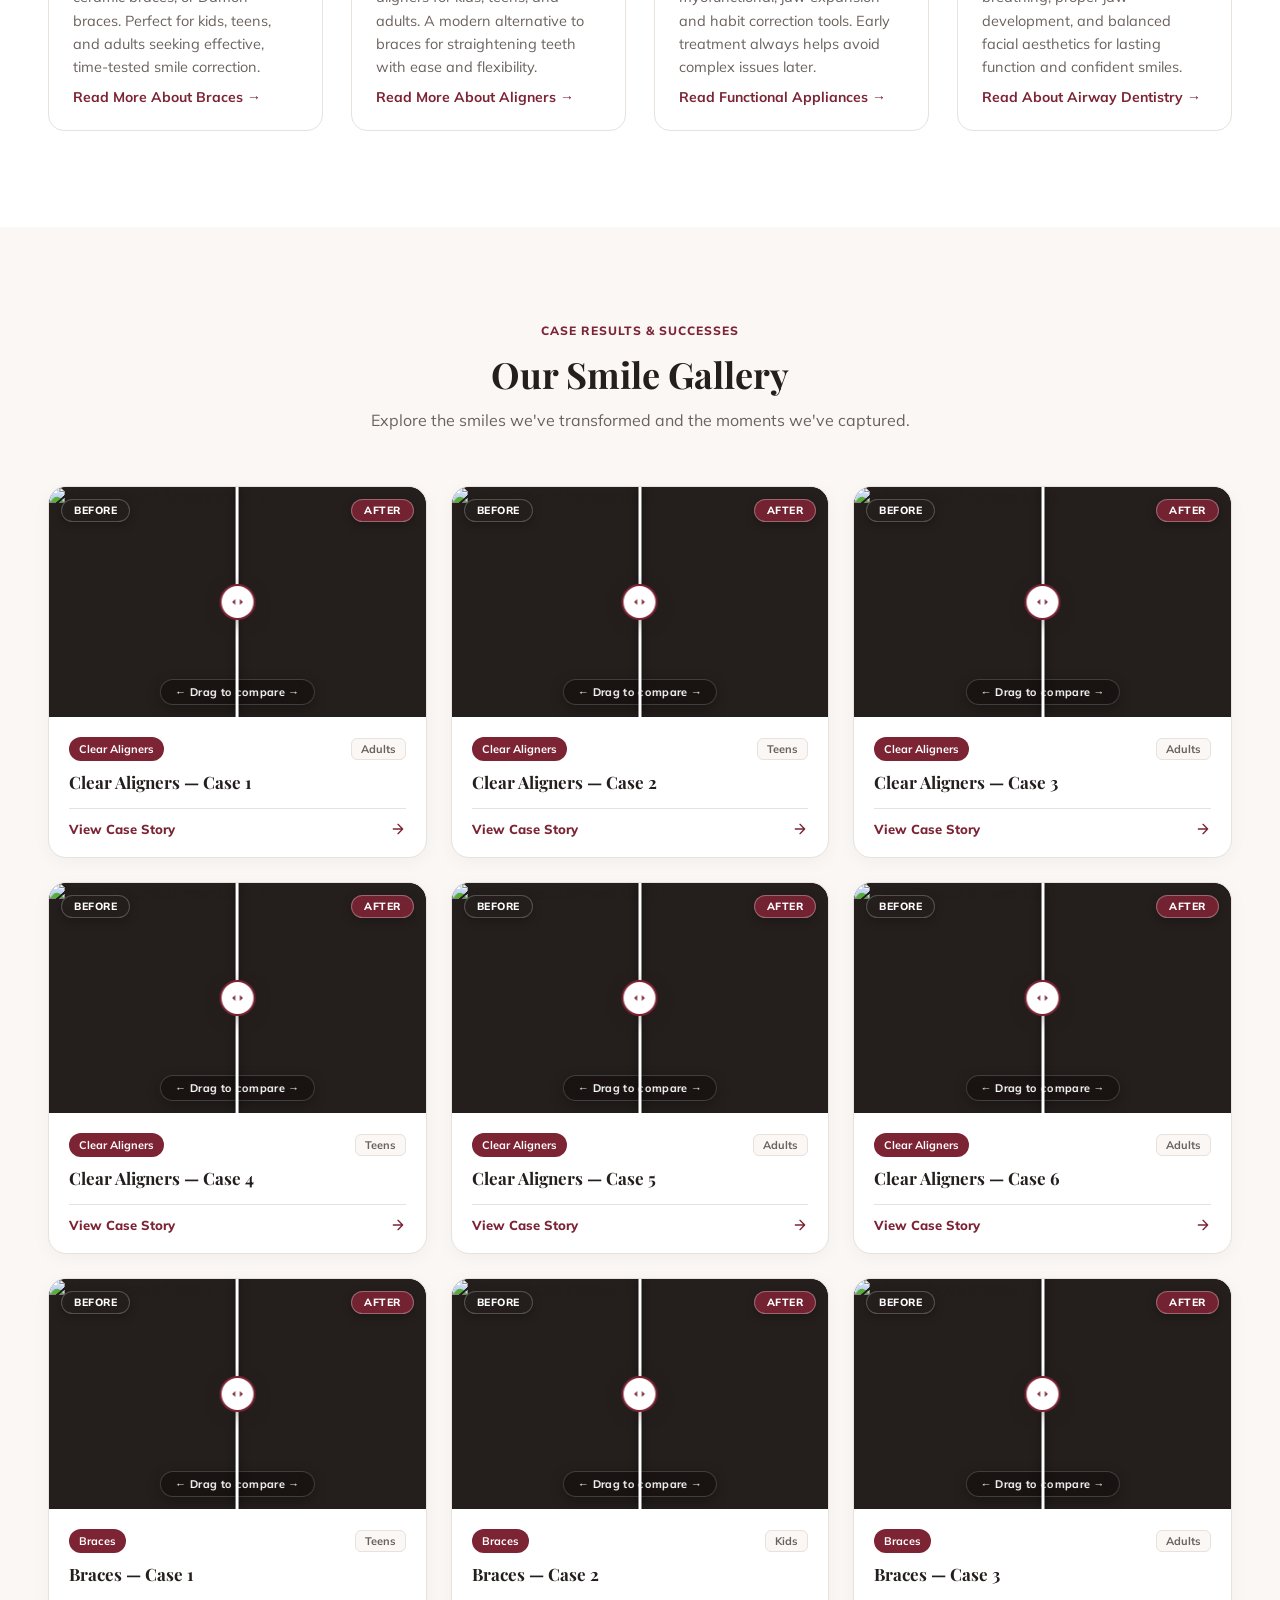
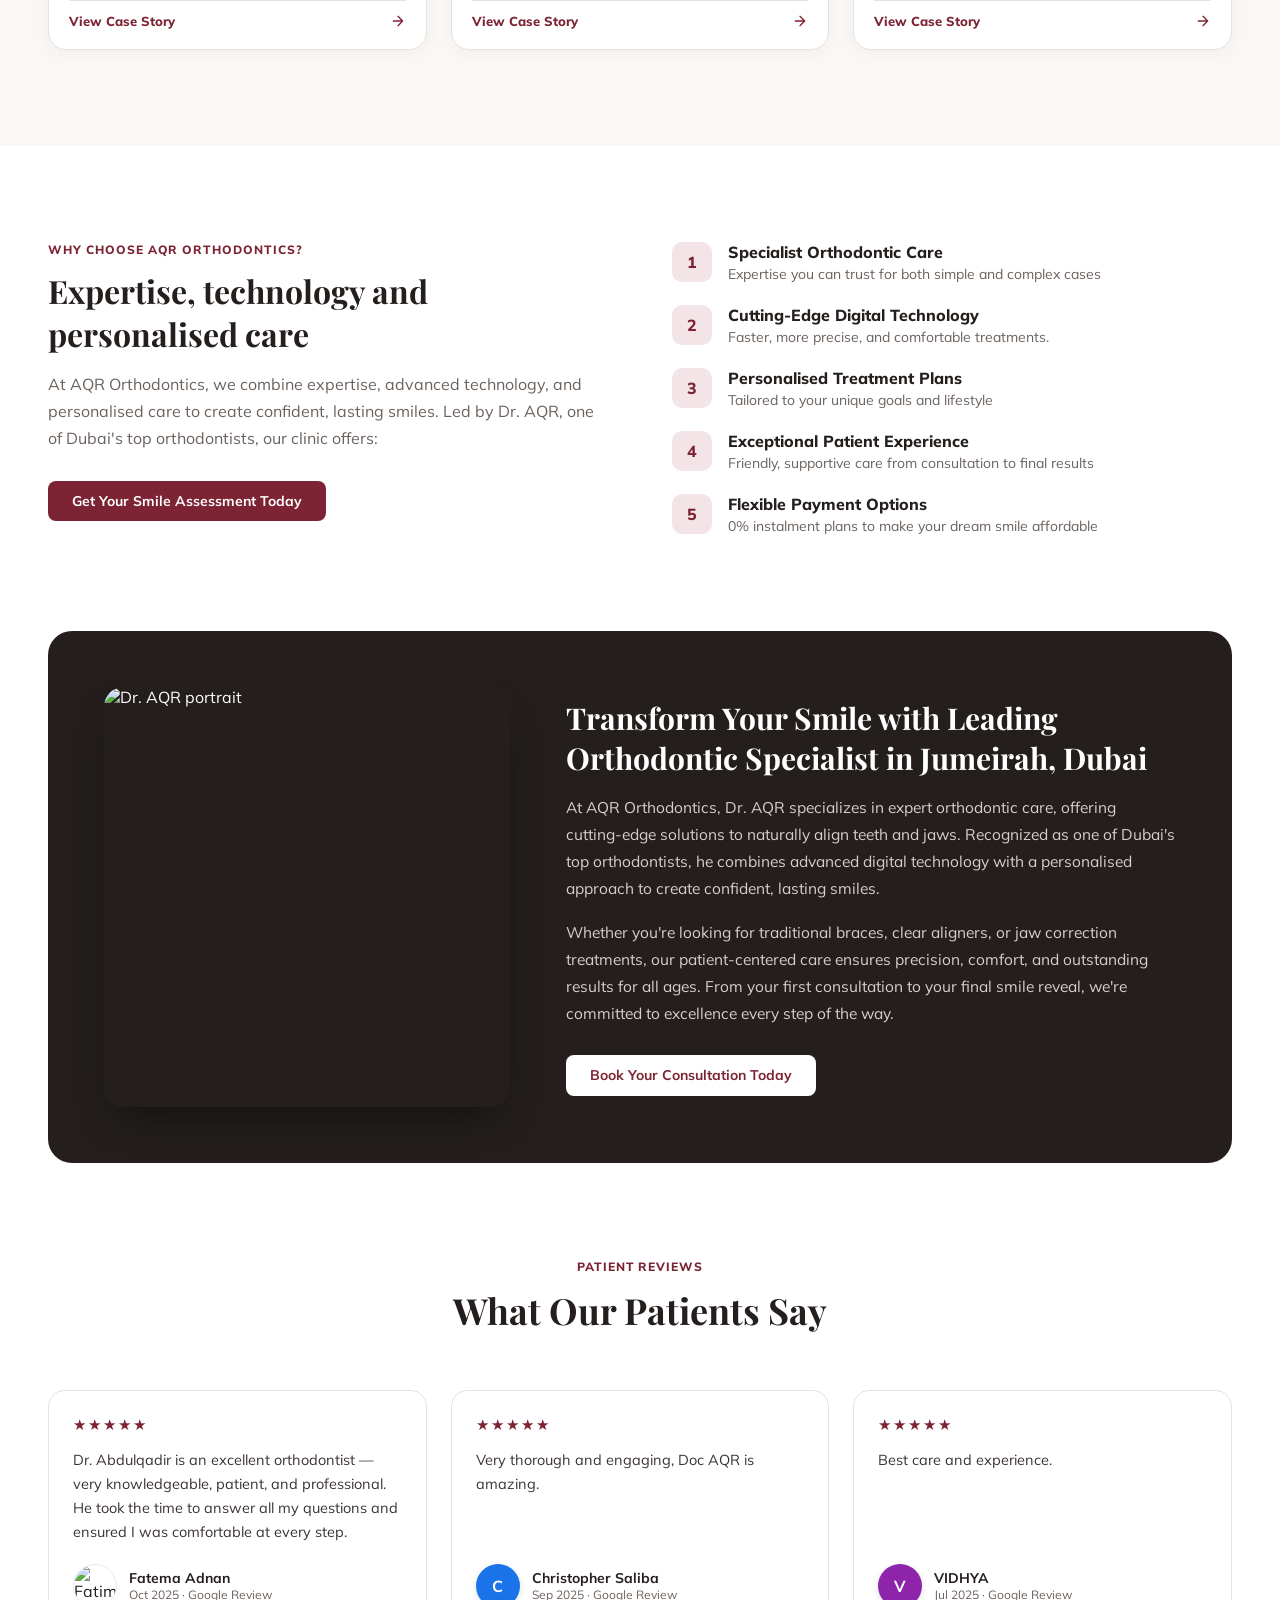
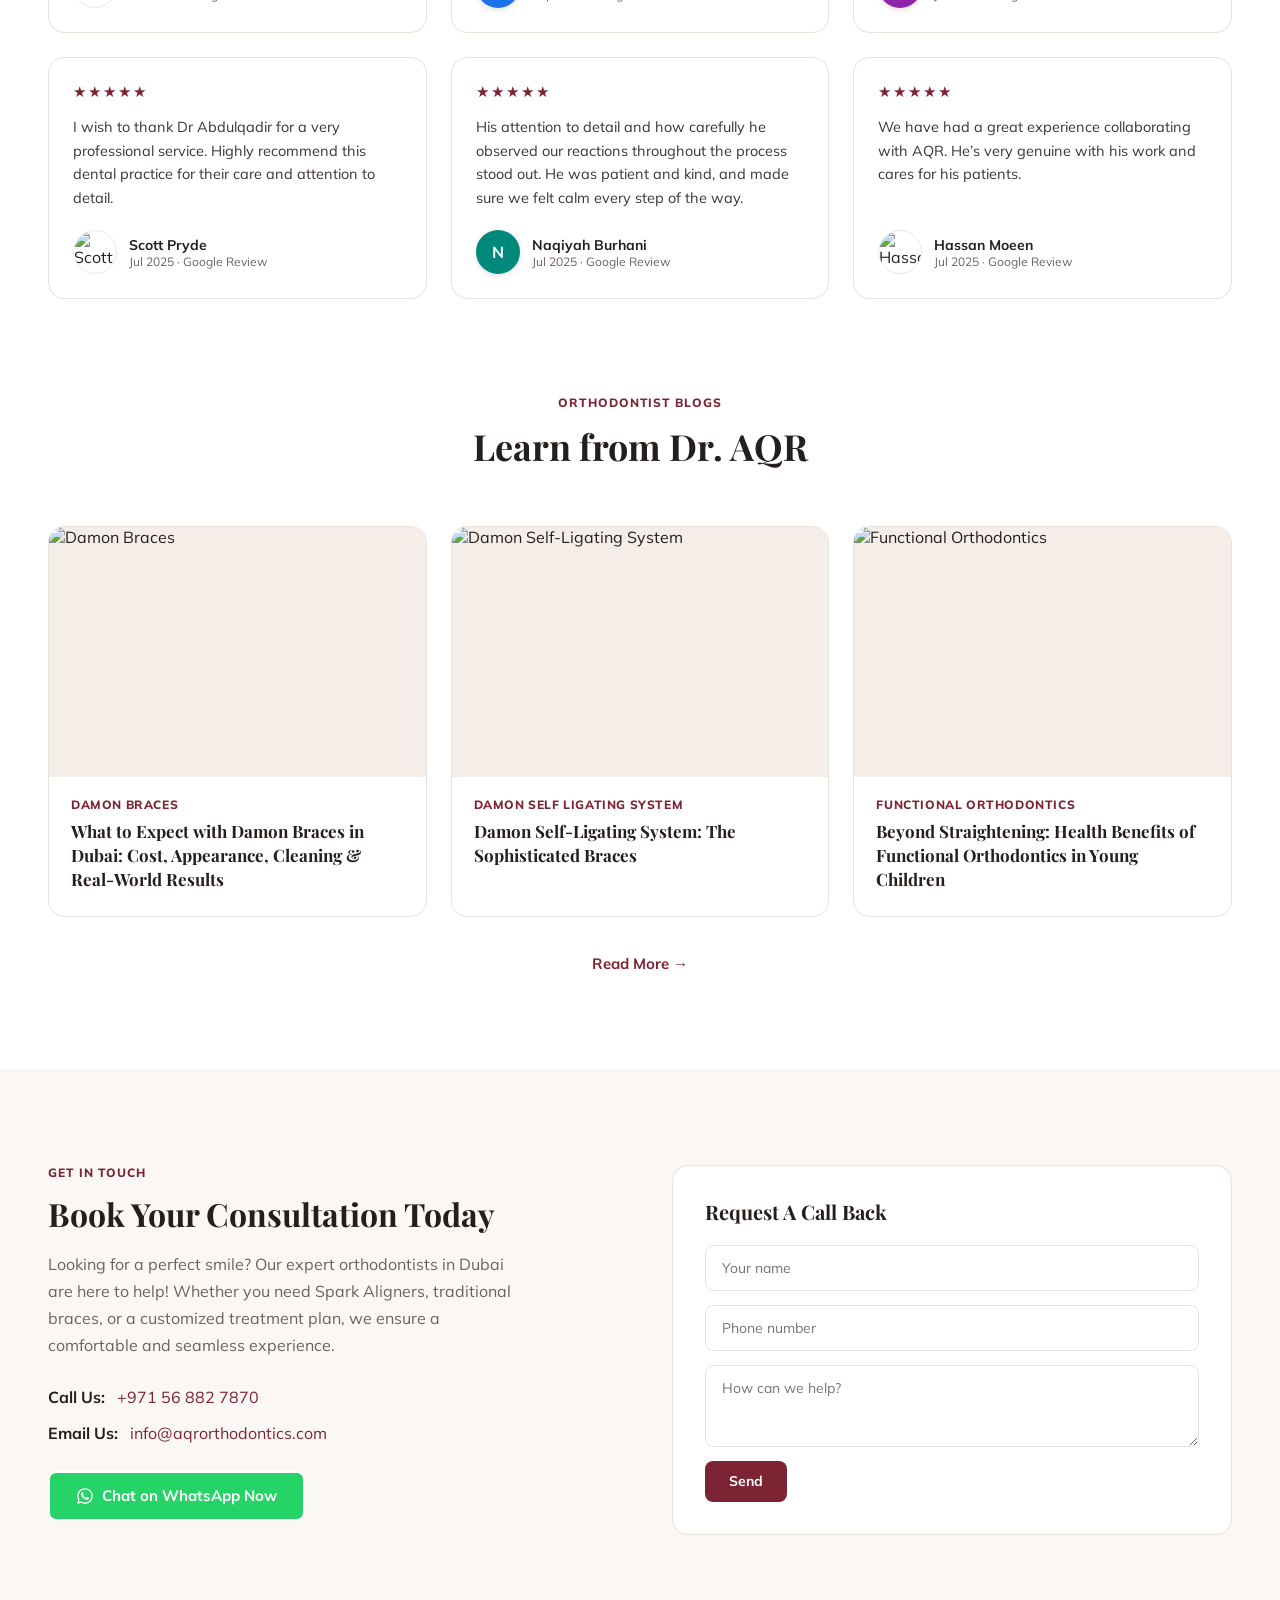
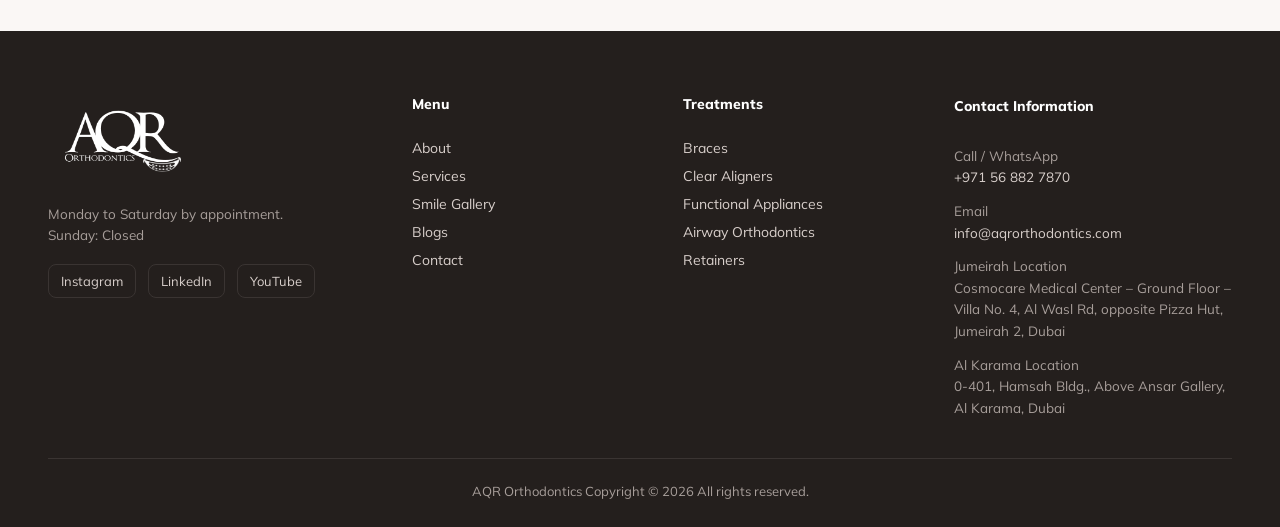
==== commit 4fe14e87: "update ui" ====
--- a/index.html
+++ b/index.html
@@ -16,7 +16,7 @@
     rel="stylesheet">
 
   <!-- Styles -->
-  <link rel="stylesheet" href="css/styles.css?v=19">
+  <link rel="stylesheet" href="css/styles.css?v=60">
 </head>
 
 <body>
@@ -200,93 +200,172 @@
         </div>
       </div>
 
-      <!-- Right: the slider -->
+      <!-- Right: Vertical Slider matching User Wireframe -->
       <div class="hero__media">
-        <div class="reel" id="hero-reel">
-          <div class="reel__disc">
-            <div class="reel__hub">
-              <!-- 1 · Braces -->
-              <div class="reel__panel" data-title="Severe Crowding, Corrected"
-                data-meta="14-month treatment · Teen patient" data-scale="1.0755272618882517"
-                data-x="1.8653894040293522" data-y="0.4471630570451026">
-                <div class="reel__frame">
-                  <img src="assets/images/gallery/c1-after.jpg" alt="Damon braces result — severe crowding corrected"
-                    draggable="false">
-                </div>
-              </div>
-
-              <!-- 2 · Clear aligners -->
-              <div class="reel__panel" data-title="Spacing Closed with Spark Aligners"
-                data-meta="9-month treatment · Adult patient">
-                <div class="reel__frame">
-                  <img src="assets/images/gallery/c2-after.jpg" alt="Spark aligners result — spacing closed"
-                    draggable="false">
-                </div>
-              </div>
-
-              <!-- 3 · Functional -->
-              <div class="reel__panel" data-title="Early Crossbite Correction" data-meta="8-month treatment · Age 8">
-                <div class="reel__frame">
-                  <img src="assets/images/gallery/c3-after.jpg" alt="Palatal expander result — early crossbite corrected"
-                    draggable="false">
-                </div>
-              </div>
-
-              <!-- 4 · Airway -->
-              <div class="reel__panel" data-title="From Mouth-Breather to Nasal Breather"
-                data-meta="12-month treatment · Age 10" data-scale="1" data-x="0" data-y="0.005106608072916667">
-                <div class="reel__frame">
-                  <img src="assets/images/gallery/c4-after.webp"
-                    alt="Myofunctional therapy result — from mouth-breather to nasal breather" draggable="false">
-                </div>
-              </div>
-
-              <!-- 5 · TMJ -->
-              <div class="reel__panel" data-title="TMJ Pain Resolved with Splint Therapy"
-                data-meta="10-month treatment · Adult patient">
-                <div class="reel__frame">
-                  <img src="assets/images/gallery/c5-after.webp" alt="Splint therapy result — TMJ pain resolved"
-                    draggable="false">
-                </div>
-              </div>
-            </div>
-          </div>
-        </div>
-
-        <!-- Caption card + dots -->
-        <div class="hero__caption">
-          <div aria-live="polite">
-            <div class="hero__caption-title" id="hero-caption-title">Severe Crowding, Corrected</div>
-            <div class="hero__caption-meta" id="hero-caption-meta">14-month treatment · Teen patient</div>
-          </div>
-          <div class="hero__dots" id="hero-dots" role="group" aria-label="Choose a treatment result"></div>
-        </div>
-      </div>
-
-      <!-- ── Mobile-only swipe carousel (hidden on desktop) ── -->
-      <div class="hero__mobile-reel" id="hero-mobile-reel" aria-label="Treatment results carousel">
-        <div class="hmr__track" id="hmr-track">
-          <div class="hmr__slide" data-title="Severe Crowding, Corrected" data-meta="14-month treatment · Teen patient">
-            <img src="assets/images/gallery/c1-after.jpg" alt="Damon braces result — severe crowding corrected" loading="lazy">
-          </div>
-          <div class="hmr__slide" data-title="Spacing Closed with Spark Aligners" data-meta="9-month treatment · Adult patient">
-            <img src="assets/images/gallery/c2-after.jpg" alt="Spark aligners result — spacing closed" loading="lazy">
-          </div>
-          <div class="hmr__slide" data-title="Early Crossbite Correction" data-meta="8-month treatment · Age 8">
-            <img src="assets/images/gallery/c3-after.jpg" alt="Palatal expander result — early crossbite corrected" loading="lazy">
-          </div>
-          <div class="hmr__slide" data-title="From Mouth-Breather to Nasal Breather" data-meta="12-month treatment · Age 10">
-            <img src="assets/images/gallery/c4-after.webp" alt="Myofunctional therapy result" loading="lazy">
-          </div>
-          <div class="hmr__slide" data-title="TMJ Pain Resolved with Splint Therapy" data-meta="10-month treatment · Adult patient">
-            <img src="assets/images/gallery/c5-after.webp" alt="Splint therapy result — TMJ pain resolved" loading="lazy">
-          </div>
-        </div>
-        <div class="hmr__caption">
-          <div class="hmr__caption-title" id="hmr-title">Severe Crowding, Corrected</div>
-          <div class="hmr__caption-meta" id="hmr-meta">14-month treatment · Teen patient</div>
-        </div>
-        <div class="hmr__dots" id="hmr-dots" role="group" aria-label="Choose a treatment result"></div>
+        <div class="hero-vslider" id="hero-vslider" aria-label="Patient treatment transformations vertical slider"
+          role="region">
+          <!-- Slider Header Controls -->
+          <div class="vslider__header">
+            <div class="vslider__header-title">
+              <span class="vslider__live-dot"></span>
+              <span>Clinical Transformations</span>
+            </div>
+            <div class="vslider__header-actions">
+              <!-- Counter: 01 / 06 -->
+              <span class="vslider__counter" id="vslider-counter">01 / 06</span>
+            </div>
+          </div>
+
+          <!-- Top Section: 2 Image Rows in Viewport (Wireframe Upper Box) -->
+          <div class="vslider__viewport" id="vslider-viewport" tabindex="0"
+            aria-label="Treatment results photos, use arrow keys to navigate">
+            <div class="vslider__track" id="vslider-track">
+              <!-- Row 1 · Damon Braces -->
+              <div class="vslider__row is-active" data-index="0" role="button" tabindex="0"
+                aria-label="Case 1: Damon Braces">
+                <img src="assets/images/gallery/c1-after.jpg" alt="Damon braces result — severe crowding corrected"
+                  class="vslider__row-img" draggable="false">
+                <div class="vslider__row-badge-pill">
+                  <span class="vslider__badge-dot"></span>
+                  <span>Damon Braces</span>
+                </div>
+                <span class="vslider__row-active-indicator">Active</span>
+              </div>
+
+              <!-- Row 2 · Spark Aligners -->
+              <div class="vslider__row" data-index="1" role="button" tabindex="0"
+                aria-label="Case 2: Spark Aligners">
+                <img src="assets/images/gallery/c2-after.jpg" alt="Spark aligners result — spacing closed"
+                  class="vslider__row-img" draggable="false" loading="lazy">
+                <div class="vslider__row-badge-pill">
+                  <span class="vslider__badge-dot"></span>
+                  <span>Spark Aligners</span>
+                </div>
+                <span class="vslider__row-active-indicator">Active</span>
+              </div>
+
+              <!-- Row 3 · Palatal Expander -->
+              <div class="vslider__row" data-index="2" role="button" tabindex="0"
+                aria-label="Case 3: Palatal Expander">
+                <img src="assets/images/gallery/c3-after.jpg" alt="Palatal expander result — crossbite corrected"
+                  class="vslider__row-img" draggable="false" loading="lazy">
+                <div class="vslider__row-badge-pill">
+                  <span class="vslider__badge-dot"></span>
+                  <span>Palatal Expander</span>
+                </div>
+                <span class="vslider__row-active-indicator">Active</span>
+              </div>
+
+              <!-- Row 4 · Airway Orthodontics -->
+              <div class="vslider__row" data-index="3" role="button" tabindex="0"
+                aria-label="Case 4: Airway Orthodontics">
+                <img src="assets/images/gallery/c4-after.webp"
+                  alt="Myofunctional therapy result — from mouth-breather to nasal breather" class="vslider__row-img"
+                  draggable="false" loading="lazy">
+                <div class="vslider__row-badge-pill">
+                  <span class="vslider__badge-dot"></span>
+                  <span>Airway Orthodontics</span>
+                </div>
+                <span class="vslider__row-active-indicator">Active</span>
+              </div>
+
+              <!-- Row 5 · TMJ Splint Therapy -->
+              <div class="vslider__row" data-index="4" role="button" tabindex="0"
+                aria-label="Case 5: Splint Therapy">
+                <img src="assets/images/gallery/c5-after.webp" alt="Splint therapy result — TMJ pain resolved"
+                  class="vslider__row-img" draggable="false" loading="lazy">
+                <div class="vslider__row-badge-pill">
+                  <span class="vslider__badge-dot"></span>
+                  <span>Splint Therapy</span>
+                </div>
+                <span class="vslider__row-active-indicator">Active</span>
+              </div>
+
+              <!-- Row 6 · Deep Overbite -->
+              <div class="vslider__row" data-index="5" role="button" tabindex="0"
+                aria-label="Case 6: Clear Aligners">
+                <img src="assets/images/gallery/c6-after.webp" alt="Clear aligners result — deep overbite corrected"
+                  class="vslider__row-img" draggable="false" loading="lazy">
+                <div class="vslider__row-badge-pill">
+                  <span class="vslider__badge-dot"></span>
+                  <span>Clear Aligners</span>
+                </div>
+                <span class="vslider__row-active-indicator">Active</span>
+              </div>
+            </div>
+          </div>
+
+          <!-- Bottom Section: Case Details & Dots Pagination (Wireframe Red Box) -->
+          <div class="vslider__caption-box" id="vslider-caption-box">
+            <div class="vslider__caption-content" id="vslider-caption-content" aria-live="polite">
+              <div class="vslider__caption-header">
+                <span class="vslider__caption-badge" id="vslider-caption-badge">Damon Braces</span>
+                <span class="vslider__caption-verified">
+                  <svg viewBox="0 0 20 20" width="12" height="12" fill="currentColor" aria-hidden="true">
+                    <path fill-rule="evenodd"
+                      d="M16.707 5.293a1 1 0 010 1.414l-8 8a1 1 0 01-1.414 0l-4-4a1 1 0 011.414-1.414L8 12.586l7.293-7.293a1 1 0 011.414 0z"
+                      clip-rule="evenodd" />
+                  </svg>
+                  Verified Real Result
+                </span>
+              </div>
+              <h3 class="vslider__caption-title" id="vslider-caption-title">Severe Crowding, Corrected</h3>
+              <div class="vslider__caption-meta" id="vslider-caption-meta">
+                <svg viewBox="0 0 24 24" width="13" height="13" fill="none" stroke="currentColor" stroke-width="2"
+                  stroke-linecap="round" stroke-linejoin="round" aria-hidden="true">
+                  <circle cx="12" cy="12" r="10"></circle>
+                  <polyline points="12 6 12 12 16 14"></polyline>
+                </svg>
+                <span id="vslider-caption-meta-text">14-month treatment &middot; Teen patient</span>
+              </div>
+            </div>
+
+            <!-- Dots Pagination & Controls inside Red Box -->
+            <div class="vslider__caption-footer">
+              <div class="vslider__dots" id="vslider-dots" role="tablist" aria-label="Select case transformation">
+                <button type="button" class="vslider__dot is-active" data-index="0" aria-label="Case 1: Damon Braces"
+                  role="tab" aria-selected="true"></button>
+                <button type="button" class="vslider__dot" data-index="1" aria-label="Case 2: Spark Aligners"
+                  role="tab" aria-selected="false"></button>
+                <button type="button" class="vslider__dot" data-index="2" aria-label="Case 3: Palatal Expander"
+                  role="tab" aria-selected="false"></button>
+                <button type="button" class="vslider__dot" data-index="3" aria-label="Case 4: Airway Orthodontics"
+                  role="tab" aria-selected="false"></button>
+                <button type="button" class="vslider__dot" data-index="4" aria-label="Case 5: Splint Therapy"
+                  role="tab" aria-selected="false"></button>
+                <button type="button" class="vslider__dot" data-index="5" aria-label="Case 6: Clear Aligners"
+                  role="tab" aria-selected="false"></button>
+              </div>
+
+              <div class="vslider__caption-nav">
+                <a href="#gallery" class="vslider__caption-link" id="vslider-caption-link">
+                  <span>Explore Case</span>
+                  <svg viewBox="0 0 24 24" width="13" height="13" fill="none" stroke="currentColor"
+                    stroke-width="2.2" stroke-linecap="round" stroke-linejoin="round" aria-hidden="true">
+                    <line x1="5" y1="12" x2="19" y2="12"></line>
+                    <polyline points="12 5 19 12 12 19"></polyline>
+                  </svg>
+                </a>
+                <div class="vslider__arrows">
+                  <button type="button" class="vslider__nav-btn vslider__nav-btn--prev" id="vslider-prev"
+                    aria-label="Previous case">
+                    <svg viewBox="0 0 24 24" width="13" height="13" fill="none" stroke="currentColor"
+                      stroke-width="2.5" stroke-linecap="round" stroke-linejoin="round">
+                      <polyline points="18 15 12 9 6 15"></polyline>
+                    </svg>
+                  </button>
+                  <button type="button" class="vslider__nav-btn vslider__nav-btn--next" id="vslider-next"
+                    aria-label="Next case">
+                    <svg viewBox="0 0 24 24" width="13" height="13" fill="none" stroke="currentColor"
+                      stroke-width="2.5" stroke-linecap="round" stroke-linejoin="round">
+                      <polyline points="6 9 12 15 18 9"></polyline>
+                    </svg>
+                  </button>
+                </div>
+              </div>
+            </div>
+          </div>
+        </div>
       </div>
     </section>
 
@@ -535,7 +614,6 @@
               <span class="case-card__tag-sub">Adults</span>
             </div>
             <div class="case-card__title">Clear Aligners — Case 1</div>
-            <div class="case-card__meta">Clear Aligners &middot; 12 months</div>
             <div class="case-card__cta">
               <span>View Case Story</span>
               <svg viewBox="0 0 24 24" width="16" height="16" fill="none" stroke="currentColor" stroke-width="2"
@@ -583,7 +661,6 @@
               <span class="case-card__tag-sub">Teens</span>
             </div>
             <div class="case-card__title">Clear Aligners — Case 2</div>
-            <div class="case-card__meta">Clear Aligners &middot; 14 months</div>
             <div class="case-card__cta">
               <span>View Case Story</span>
               <svg viewBox="0 0 24 24" width="16" height="16" fill="none" stroke="currentColor" stroke-width="2"
@@ -631,7 +708,6 @@
               <span class="case-card__tag-sub">Adults</span>
             </div>
             <div class="case-card__title">Clear Aligners — Case 3</div>
-            <div class="case-card__meta">Clear Aligners &middot; 10 months</div>
             <div class="case-card__cta">
               <span>View Case Story</span>
               <svg viewBox="0 0 24 24" width="16" height="16" fill="none" stroke="currentColor" stroke-width="2"
@@ -679,7 +755,6 @@
               <span class="case-card__tag-sub">Teens</span>
             </div>
             <div class="case-card__title">Clear Aligners — Case 4</div>
-            <div class="case-card__meta">Clear Aligners &middot; 15 months</div>
             <div class="case-card__cta">
               <span>View Case Story</span>
               <svg viewBox="0 0 24 24" width="16" height="16" fill="none" stroke="currentColor" stroke-width="2"
@@ -727,7 +802,6 @@
               <span class="case-card__tag-sub">Adults</span>
             </div>
             <div class="case-card__title">Clear Aligners — Case 5</div>
-            <div class="case-card__meta">Clear Aligners &middot; 13 months</div>
             <div class="case-card__cta">
               <span>View Case Story</span>
               <svg viewBox="0 0 24 24" width="16" height="16" fill="none" stroke="currentColor" stroke-width="2"
@@ -775,7 +849,6 @@
               <span class="case-card__tag-sub">Adults</span>
             </div>
             <div class="case-card__title">Clear Aligners — Case 6</div>
-            <div class="case-card__meta">Clear Aligners &middot; 11 months</div>
             <div class="case-card__cta">
               <span>View Case Story</span>
               <svg viewBox="0 0 24 24" width="16" height="16" fill="none" stroke="currentColor" stroke-width="2"
@@ -824,7 +897,6 @@
               <span class="case-card__tag-sub">Teens</span>
             </div>
             <div class="case-card__title">Braces — Case 1</div>
-            <div class="case-card__meta">Damon Braces &middot; 16 months</div>
             <div class="case-card__cta">
               <span>View Case Story</span>
               <svg viewBox="0 0 24 24" width="16" height="16" fill="none" stroke="currentColor" stroke-width="2"
@@ -872,7 +944,6 @@
               <span class="case-card__tag-sub">Kids</span>
             </div>
             <div class="case-card__title">Braces — Case 2</div>
-            <div class="case-card__meta">Braces for Kids &middot; 12 months</div>
             <div class="case-card__cta">
               <span>View Case Story</span>
               <svg viewBox="0 0 24 24" width="16" height="16" fill="none" stroke="currentColor" stroke-width="2"
@@ -921,7 +992,6 @@
               <span class="case-card__tag-sub">Adults</span>
             </div>
             <div class="case-card__title">Braces — Case 3</div>
-            <div class="case-card__meta">Specialist Braces &middot; 18 months</div>
             <div class="case-card__cta">
               <span>View Case Story</span>
               <svg viewBox="0 0 24 24" width="16" height="16" fill="none" stroke="currentColor" stroke-width="2"
@@ -1323,10 +1393,7 @@
               <div class="modal__info-label">Treatment</div>
               <div class="modal__info-value" id="modalInfoTreatment"></div>
             </div>
-            <div>
-              <div class="modal__info-label">Duration</div>
-              <div class="modal__info-value" id="modalInfoDuration"></div>
-            </div>
+
             <div>
               <div class="modal__info-label">Patient</div>
               <div class="modal__info-value" id="modalInfoAgeGroup"></div>
@@ -1338,7 +1405,7 @@
     </div>
   </div>
 
-  <script src="js/script.js?v=19"></script>
+  <script src="js/script.js?v=60"></script>
 </body>
 
 </html>
--- a/css/styles.css
+++ b/css/styles.css
@@ -736,24 +736,29 @@
 }
 
 /* =========================================================
-   HERO
+   HERO SECTION (DESKTOP DEFAULT)
 ========================================================= */
 .hero,
 .hero *,
 .hero *::before,
 .hero *::after {
-  box-sizing: content-box;
+  box-sizing: border-box;
 }
 
 .hero {
+  --header-desktop-height: 120px;
+  min-height: calc(100vh - var(--header-desktop-height));
+  min-height: calc(100dvh - var(--header-desktop-height));
   display: grid;
   grid-template-columns: 1fr 1fr;
   gap: 0;
-  align-items: stretch;
+  align-items: center;
   background: #FAF7F5;
   font-family: 'Mulish', sans-serif;
   color: #241F1D;
   width: 100%;
+  padding: 24px 0;
+  box-sizing: border-box;
   overflow-x: hidden;
   overflow-x: clip;
 }
@@ -762,12 +767,12 @@
    Left column — copy
    -------------------------------------------------------------------------- */
 .hero__content {
-  padding: 48px 64px;
+  padding: 24px 40px 24px 64px;
   display: flex;
   flex-direction: column;
   justify-content: center;
-  gap: 24px;
-  max-width: 640px;
+  gap: 16px;
+  max-width: 650px;
 }
 
 .hero__eyebrow {
@@ -780,15 +785,15 @@
   font-weight: 800;
   letter-spacing: 0.06em;
   text-transform: uppercase;
-  font-size: 13px;
-  padding: 8px 16px;
+  font-size: 12.5px;
+  padding: 6px 14px;
   border-radius: 999px;
 }
 
 .hero__title {
   font-family: 'Mulish', sans-serif;
-  font-size: 48px;
-  line-height: 1.14;
+  font-size: 40px;
+  line-height: 1.15;
   letter-spacing: -0.02em;
   margin: 0;
   color: #241F1D;
@@ -796,8 +801,8 @@
 }
 
 .hero__lead {
-  font-size: 18px;
-  line-height: 1.6;
+  font-size: 17px;
+  line-height: 1.55;
   color: #6B625D;
   margin: 0;
 }
@@ -805,205 +810,451 @@
 .hero__actions {
   display: flex;
   align-items: center;
-  gap: 16px;
+  gap: 14px;
   flex-wrap: wrap;
-  margin-top: 8px;
+  margin-top: 4px;
 }
 
 /* Stats row */
 .hero__stats {
   display: grid;
   grid-template-columns: repeat(4, auto);
-  gap: 32px;
-  margin-top: 28px;
-  padding-top: 28px;
+  gap: 28px;
+  margin-top: 18px;
+  padding-top: 18px;
   border-top: 1px solid #E8E1DC;
 }
 
 .hero__stat-number {
   font-family: 'Playfair Display', serif;
-  font-size: 26px;
+  font-size: 24px;
   font-weight: 700;
   color: #7C2334;
 }
 
 .hero__stat-label {
-  font-size: 12px;
+  font-size: 11.5px;
   color: #6B625D;
   margin-top: 2px;
 }
 
 /* --------------------------------------------------------------------------
-   Right column — slider
+   Right column — Multi-Card Square Vertical Slider (3 per view)
    -------------------------------------------------------------------------- */
 .hero__media {
   position: relative;
-  /* padding: 40px 0 48px 48px; */
-  padding: 0;
+  padding: 16px 48px 16px 20px;
   display: flex;
   flex-direction: column;
-  gap: 20px;
-  justify-content: flex-end;
-  overflow: visible;
-}
-
-/* The reel window. Its height is set by script.js (≈ 1.05 × its width);
-   the fallback below is what shows before the script runs. */
-.reel {
-  position: relative;
-  height: 483px;
+  justify-content: center;
+  align-items: center;
   width: 100%;
-  overflow: hidden;
-  min-width: 1px;
-}
-
-/* One huge circle whose centre sits far to the right of the column.
-   script.js sizes/positions .reel__disc and .reel__hub.
-   The disc's circular overflow carves the curved outer edge of the reel. */
-.reel__disc {
-  position: absolute;
-  border-radius: 50%;
-  overflow: hidden;
-}
-
-.reel__hub {
-  position: absolute;
-  width: 0;
-  height: 0;
-}
-
-/* Each photo is a wedge of that circle: rotated about the hub and clipped
-   to a radial slice. script.js sets width/height/transform/clip-path/
-   opacity/z-index/filter. */
-.reel__panel {
-  position: absolute;
-  left: 0;
-  top: 0;
-  transform-origin: 0 0;
-  cursor: pointer;
-  overflow: hidden;
-  background: #241F1D;
-}
-
-/* Turned on by script.js once the first layout is done, so nothing
-   animates on page load or while the window is being resized. */
-.hero.is-ready .reel__panel {
-  transition: transform 0.8s cubic-bezier(.22, 1, .36, 1),
-    opacity 0.8s ease,
-    filter 0.8s ease;
-}
-
-/* Photo frame: the image is positioned/zoomed by script.js */
-.reel__frame {
-  position: absolute;
-  inset: 0;
-  overflow: hidden;
-  background: rgba(127, 127, 127, .08);
-}
-
-.reel__frame img {
-  position: absolute;
-  max-width: none;
-  transform: translate(-50%, -50%);
+  box-sizing: border-box;
+}
+
+/* Ensure modern box-sizing for vertical slider */
+.hero-vslider,
+.hero-vslider *,
+.hero-vslider *::before,
+.hero-vslider *::after {
+  box-sizing: border-box;
+}
+
+.hero-vslider {
+  --vslider-rows-visible: 2;
+  --vslider-gap: 10px;
+  --vslider-viewport-height: 480px;
+  --vslider-row-height: calc((var(--vslider-viewport-height) - (var(--vslider-rows-visible) - 1) * var(--vslider-gap)) / var(--vslider-rows-visible));
+  display: flex;
+  flex-direction: column;
+  gap: 10px;
+  width: 100%;
+  max-width: 530px;
+  margin: 0 auto;
+}
+
+@media (min-width: 1366px) {
+  .hero-vslider {
+    --vslider-viewport-height: 520px;
+    --vslider-gap: 10px;
+    max-width: 550px;
+  }
+}
+
+@media (min-width: 1536px) {
+  .hero-vslider {
+    --vslider-viewport-height: 560px;
+    --vslider-gap: 12px;
+    max-width: 580px;
+  }
+}
+
+/* Header bar with title and counter */
+.vslider__header {
+  display: flex;
+  align-items: center;
+  justify-content: space-between;
+  padding: 2px 4px;
+  width: 100%;
+}
+
+.vslider__header-title {
+  font-size: 13px;
+  font-weight: 800;
+  text-transform: uppercase;
+  letter-spacing: 0.05em;
+  color: #7C2334;
+  display: inline-flex;
+  align-items: center;
+  gap: 8px;
   user-select: none;
-  -webkit-user-drag: none;
-}
-
-/* Placeholder for slides that don't have a photo yet */
-.reel__empty {
-  position: absolute;
-  inset: 0;
-  display: flex;
-  flex-direction: column;
-  align-items: center;
-  justify-content: center;
-  gap: 6px;
-  text-align: center;
-  padding: 12px;
-  box-sizing: border-box;
-  font: 13px/1.3 system-ui, -apple-system, sans-serif;
-  color: inherit;
-  user-select: none;
-}
-
-.reel__empty svg {
-  opacity: .45;
-}
-
-.reel__empty-caption {
-  max-width: 90%;
-  font-weight: 500;
-  letter-spacing: .01em;
-  opacity: .75;
-}
-
-/* --------------------------------------------------------------------------
-   Caption card + dots
-   -------------------------------------------------------------------------- */
-.hero__caption {
-  background: #fff;
-  border: 1px solid #E8E1DC;
-  border-radius: 16px;
-  padding: 18px 22px;
-  display: flex;
-  align-items: center;
-  justify-content: space-between;
-  gap: 12px;
-  flex-wrap: wrap;
-  box-shadow: 0 20px 50px -30px rgba(36, 31, 29, 0.4);
-  max-width: 520px;
-}
-
-.hero__caption-title {
-  font-family: 'Playfair Display', serif;
-  font-weight: 700;
-  font-size: 18px;
-}
-
-.hero__caption-meta {
-  font-size: 13px;
-  color: #6B625D;
-  margin-top: 2px;
-}
-
-.hero__dots {
-  display: flex;
-  gap: 6px;
-}
-
-.hero__dot {
-  position: relative;
+}
+
+.vslider__live-dot {
   width: 8px;
   height: 8px;
   border-radius: 50%;
+  background: #7C2334;
+  box-shadow: 0 0 0 3px rgba(124, 35, 52, 0.2);
+  animation: vsliderPulse 2s infinite ease-in-out;
+}
+
+@keyframes vsliderPulse {
+  0%, 100% {
+    transform: scale(1);
+    box-shadow: 0 0 0 3px rgba(124, 35, 52, 0.2);
+  }
+  50% {
+    transform: scale(1.15);
+    box-shadow: 0 0 0 6px rgba(124, 35, 52, 0.08);
+  }
+}
+
+.vslider__header-actions {
+  display: flex;
+  align-items: center;
+  gap: 12px;
+}
+
+.vslider__counter {
+  font-family: 'Playfair Display', serif;
+  font-size: 13px;
+  font-weight: 700;
+  color: #241F1D;
+  user-select: none;
+}
+
+/* Top Section: Viewport for 3 image rows (Wireframe Upper Box) */
+.vslider__viewport {
+  position: relative;
+  width: 100%;
+  height: var(--vslider-viewport-height);
+  border-radius: 20px;
+  overflow: hidden;
+  background: #1A1614;
+  box-shadow: 0 16px 36px -12px rgba(36, 31, 29, 0.14), 0 0 0 1px rgba(124, 35, 52, 0.12);
+  outline: none;
+  padding: 0;
+}
+
+.vslider__viewport:focus-visible {
+  box-shadow: 0 16px 36px -12px rgba(36, 31, 29, 0.14), 0 0 0 2px #7C2334;
+}
+
+/* Vertical track containing all image rows */
+.vslider__track {
+  display: flex;
+  flex-direction: column;
+  gap: var(--vslider-gap);
+  width: 100%;
+  position: relative;
+  transition: transform 0.55s cubic-bezier(0.22, 1, 0.36, 1);
+  will-change: transform;
+}
+
+/* Individual Image Row (pure image banner, clinical focus) */
+.vslider__row {
+  position: relative;
+  height: var(--vslider-row-height);
+  flex: 0 0 var(--vslider-row-height);
+  border-radius: 14px;
+  overflow: hidden;
+  cursor: pointer;
+  border: 2px solid transparent;
+  transition: all 0.3s cubic-bezier(0.22, 1, 0.36, 1);
+  background: #241F1D;
+}
+
+.vslider__row:not(.is-active) {
+  opacity: 0.78;
+  filter: brightness(0.96);
+}
+
+.vslider__row:not(.is-active):hover {
+  opacity: 0.96;
+  filter: brightness(1);
+  transform: scale(1.01);
+}
+
+.vslider__row.is-active {
+  opacity: 1;
+  filter: brightness(1);
+  border-color: #7C2334;
+  box-shadow: 0 6px 20px rgba(124, 35, 52, 0.3), 0 0 0 1px #7C2334;
+  transform: scale(1.015);
+  z-index: 2;
+}
+
+.vslider__row-img {
+  width: 100%;
+  height: 100%;
+  object-fit: cover;
+  object-position: center 48%;
+  display: block;
+  user-select: none;
+  -webkit-user-drag: none;
+  transition: transform 0.6s cubic-bezier(0.22, 1, 0.36, 1);
+}
+
+.vslider__row:hover .vslider__row-img {
+  transform: scale(1.04);
+}
+
+.vslider__row-badge-pill {
+  position: absolute;
+  top: 8px;
+  left: 8px;
+  background: rgba(26, 22, 20, 0.82);
+  backdrop-filter: blur(8px);
+  -webkit-backdrop-filter: blur(8px);
+  color: #FAF7F5;
+  font-size: 10.5px;
+  font-weight: 700;
+  padding: 3px 9px;
+  border-radius: 999px;
+  display: inline-flex;
+  align-items: center;
+  gap: 5px;
+  border: 1px solid rgba(255, 255, 255, 0.15);
+  pointer-events: none;
+  line-height: 1;
+}
+
+.vslider__badge-dot {
+  width: 5px;
+  height: 5px;
+  border-radius: 50%;
+  background: #E8B4BC;
+}
+
+.vslider__row-active-indicator {
+  position: absolute;
+  top: 8px;
+  right: 8px;
+  background: #7C2334;
+  color: #FFFFFF;
+  font-size: 9px;
+  font-weight: 800;
+  text-transform: uppercase;
+  letter-spacing: 0.05em;
+  padding: 3px 8px;
+  border-radius: 999px;
+  display: none;
+  box-shadow: 0 2px 6px rgba(124, 35, 52, 0.4);
+  line-height: 1;
+}
+
+.vslider__row.is-active .vslider__row-active-indicator {
+  display: inline-flex;
+  align-items: center;
+}
+
+/* =========================================================
+   Bottom Section: Case Details & Dots (Wireframe Red Box)
+========================================================= */
+.vslider__caption-box {
+  position: relative;
+  background: #FFFFFF;
+  border: 2px solid #7C2334;
+  border-radius: 15px;
+  padding: 6px 14px;
+  box-shadow: 0 8px 24px -6px rgba(124, 35, 52, 0.16), 0 0 0 1px rgba(124, 35, 52, 0.08);
+  display: flex;
+  flex-direction: column;
+  gap: 3px;
+  transition: all 0.3s ease;
+}
+
+.vslider__caption-box:hover {
+  box-shadow: 0 12px 28px -6px rgba(124, 35, 52, 0.22);
+  border-color: #551622;
+}
+
+.vslider__caption-content {
+  display: flex;
+  flex-direction: column;
+  gap: 2px;
+  transition: opacity 0.25s ease, transform 0.25s ease;
+}
+
+.vslider__caption-header {
+  display: flex;
+  align-items: center;
+  justify-content: space-between;
+  gap: 8px;
+}
+
+.vslider__caption-badge {
+  background: #F3E4E7;
+  color: #7C2334;
+  font-size: 10px;
+  font-weight: 800;
+  text-transform: uppercase;
+  letter-spacing: 0.04em;
+  padding: 2px 7px;
+  border-radius: 999px;
+  line-height: 1;
+  display: inline-flex;
+  align-items: center;
+}
+
+.vslider__caption-verified {
+  font-size: 10px;
+  font-weight: 700;
+  color: #16a34a;
+  display: inline-flex;
+  align-items: center;
+  gap: 4px;
+  line-height: 1;
+}
+
+.vslider__caption-title {
+  font-family: 'Playfair Display', serif;
+  font-size: 15.5px;
+  font-weight: 700;
+  color: #241F1D;
+  margin: 0;
+  line-height: 1.25;
+}
+
+.vslider__caption-meta {
+  display: flex;
+  align-items: center;
+  gap: 6px;
+  font-size: 11px;
+  color: #6B625D;
+  font-weight: 500;
+  margin: 0;
+}
+
+.vslider__caption-meta svg {
+  color: #7C2334;
+  flex-shrink: 0;
+}
+
+/* Footer with dots pagination & navigation inside red box */
+.vslider__caption-footer {
+  display: flex;
+  align-items: center;
+  justify-content: space-between;
+  gap: 10px;
+  padding-top: 4px;
+  border-top: 1px solid #EFE8E3;
+}
+
+.vslider__dots {
+  display: inline-flex;
+  align-items: center;
+  gap: 7px;
+}
+
+.vslider__dot {
+  width: 8px;
+  height: 8px;
+  border-radius: 50%;
+  background: #D8CECA;
   border: none;
   padding: 0;
   cursor: pointer;
-  background: #E8E1DC;
-}
-
-.hero__dot.is-active {
+  transition: all 0.25s ease;
+}
+
+.vslider__dot:hover {
   background: #7C2334;
-}
-
-/* invisible, larger tap target — the dot itself looks unchanged */
-.hero__dot::after {
-  content: '';
-  position: absolute;
-  inset: -6px -3px;
-}
-
-.hero__dot:focus-visible {
+  transform: scale(1.2);
+}
+
+.vslider__dot.is-active {
+  width: 22px;
+  height: 8px;
+  border-radius: 999px;
+  background: #7C2334;
+  box-shadow: 0 2px 6px rgba(124, 35, 52, 0.35);
+}
+
+.vslider__caption-nav {
+  display: inline-flex;
+  align-items: center;
+  gap: 12px;
+}
+
+.vslider__caption-link {
+  font-size: 12px;
+  font-weight: 700;
+  color: #7C2334;
+  text-decoration: none;
+  display: inline-flex;
+  align-items: center;
+  gap: 4px;
+  transition: gap 0.2s ease, color 0.2s ease;
+}
+
+.vslider__caption-link:hover {
+  color: #551622;
+  gap: 7px;
+}
+
+.vslider__arrows {
+  display: inline-flex;
+  align-items: center;
+  gap: 6px;
+}
+
+.vslider__nav-btn {
+  width: 28px;
+  height: 28px;
+  border-radius: 50%;
+  border: 1px solid #E2D8D1;
+  background: #FFFFFF;
+  color: #241F1D;
+  display: inline-flex;
+  align-items: center;
+  justify-content: center;
+  cursor: pointer;
+  padding: 0;
+  transition: all 0.2s ease;
+  box-shadow: 0 2px 6px rgba(0, 0, 0, 0.04);
+}
+
+.vslider__nav-btn:hover {
+  background: #7C2334;
+  color: #FFFFFF;
+  border-color: #7C2334;
+  transform: translateY(-1px);
+  box-shadow: 0 4px 10px rgba(124, 35, 52, 0.22);
+}
+
+.vslider__nav-btn:focus-visible {
   outline: 2px solid #7C2334;
-  outline-offset: 3px;
-}
-
-/* --------------------------------------------------------------------------
-   Reduced motion: switch slides instantly (script.js also stops autoplay)
-   -------------------------------------------------------------------------- */
+  outline-offset: 2px;
+}
+
 @media (prefers-reduced-motion: reduce) {
-  .hero.is-ready .reel__panel {
-    transition: none;
+  .vslider__track,
+  .vslider__card-img,
+  .vslider__live-dot {
+    transition: none !important;
+    animation: none !important;
   }
 }
 
@@ -1300,8 +1551,8 @@
 }
 
 .comparison-slider--lg {
-  height: 380px;
-  max-height: 52vh;
+  height: 440px;
+  max-height: 58vh;
   border-radius: 14px;
 }
 
@@ -2176,30 +2427,97 @@
 }
 
 /* =========================================================
-   HERO — MOBILE SWIPE CAROUSEL
-   (only active ≤ 768 px; desktop wheel is untouched)
+   HERO & VERTICAL SLIDER RESPONSIVE RULES
 ========================================================= */
 
-/* Always hide the mobile carousel on desktop/tablet */
-@media (min-width: 769px) {
-  .hero__mobile-reel {
-    display: none !important;
-  }
-}
-
-/* On mobile: stack hero, hide wheel, show swipe carousel */
+/* Tablet & medium screen adjustments (769px to 1080px) */
+@media (max-width: 1080px) and (min-width: 769px) {
+  .hero {
+    min-height: calc(100vh - 117px);
+    min-height: calc(100dvh - 117px);
+    padding: 24px 0;
+  }
+
+  .hero__content {
+    padding: 32px 24px 32px 36px;
+    gap: 18px;
+  }
+
+  .hero__title {
+    font-size: 36px;
+  }
+
+  .hero__media {
+    padding: 24px 32px 24px 16px;
+  }
+
+  .hero-vslider {
+    --vslider-viewport-height: 480px;
+    --vslider-gap: 10px;
+    max-width: 490px;
+  }
+}
+
+@media (max-width: 968px) and (min-width: 769px) {
+  .hero {
+    --header-height: 64px;
+    min-height: calc(100vh - var(--header-height));
+    min-height: calc(100dvh - var(--header-height));
+    padding: 20px 0;
+  }
+
+  .hero__content {
+    padding: 24px 16px 24px 24px;
+    gap: 16px;
+  }
+
+  .hero__title {
+    font-size: 32px;
+  }
+
+  .hero__lead {
+    font-size: 16px;
+  }
+
+  .hero__stats {
+    gap: 20px;
+    margin-top: 18px;
+    padding-top: 18px;
+  }
+
+  .hero__stat-number {
+    font-size: 22px;
+  }
+
+  .hero__media {
+    padding: 20px 20px 20px 12px;
+  }
+
+  .hero-vslider {
+    --vslider-viewport-height: 460px;
+    --vslider-gap: 8px;
+    max-width: 450px;
+  }
+
+  .vslider__caption-title {
+    font-size: 17px;
+  }
+}
+
+/* Mobile: single column stack (≤ 768px) */
 @media (max-width: 768px) {
-
   /* --- Hero layout: single column --------------------------------- */
   .hero {
     grid-template-columns: 1fr;
+    min-height: auto;
+    padding: 20px 0 32px;
     overflow-x: hidden;
   }
 
   .hero__content {
-    padding: 36px var(--gutter) 24px;
+    padding: 28px var(--gutter) 20px;
     max-width: 100%;
-    gap: 18px;
+    gap: 16px;
   }
 
   .hero__title {
@@ -2222,119 +2540,105 @@
     font-size: 22px;
   }
 
-  /* Hide the desktop wheel + its caption card */
+  /* Right column stacks cleanly below content */
   .hero__media {
-    display: none !important;
-  }
-
-  /* --- Mobile swipe carousel -------------------------------------- */
-  .hero__mobile-reel {
-    display: block;
-    padding: 0 0 32px;
-    background: #FAF7F5;
-  }
-
-  /* Scrollable strip of slides — symmetric padding keeps card inside viewport */
-  .hmr__track {
-    display: flex;
-    overflow-x: auto;
-    scroll-snap-type: x mandatory;
-    -webkit-overflow-scrolling: touch;
-    scrollbar-width: none;
-    gap: 14px;
-    /* equal padding left & right so first/last card are centred */
-    padding: 0 var(--gutter) 8px;
-    /* allow the track to be exactly as wide as its container */
-    box-sizing: border-box;
-  }
-
-  .hmr__track::-webkit-scrollbar {
-    display: none;
-  }
-
-  /* Each slide: landscape card that shows the FULL image without cropping */
-  .hmr__slide {
-    /* fill the container width minus both gutters */
-    flex: 0 0 calc(100% - 2 * var(--gutter));
-    scroll-snap-align: center;
+    display: flex !important;
+    padding: 8px var(--gutter) 32px;
+    width: 100%;
+    justify-content: center;
+  }
+
+  .hero-vslider {
+    max-width: 100%;
+    --vslider-viewport-height: 420px;
+    --vslider-gap: 8px;
+  }
+
+  .vslider__viewport {
+    border-radius: 18px;
+  }
+
+  .vslider__caption-box {
+    padding: 14px 16px;
     border-radius: 16px;
-    overflow: hidden;
-    /* dark letterbox background for any thin bars if ratio doesn't match exactly */
-    background: #1a1614;
-    /* fixed height gives reliable landscape framing on all phones */
-    height: 270px;
-    position: relative;
-    cursor: pointer;
-    display: flex;
-    align-items: center;
-    justify-content: center;
-    box-shadow: 0 10px 28px -8px rgba(36, 31, 29, 0.30);
-    transition: box-shadow 0.25s ease;
-  }
-
-  .hmr__slide.is-active {
-    box-shadow: 0 16px 40px -10px rgba(124, 35, 52, 0.30);
-  }
-
-  /* Show the entire landscape image — no cropping at all */
-  .hmr__slide img {
-    position: absolute;
-    inset: 0;
-    width: 100%;
-    height: 100%;
-    /* contain = whole image always visible, letterboxed if aspect differs */
-    object-fit: contain;
-    object-position: center center;
-    display: block;
-    user-select: none;
-    -webkit-user-drag: none;
-  }
-
-  /* Caption row below the strip */
-  .hmr__caption {
-    padding: 16px var(--gutter) 0;
-  }
-
-  .hmr__caption-title {
-    font-family: 'Playfair Display', serif;
-    font-weight: 700;
-    font-size: 17px;
-    color: #241F1D;
-    margin-bottom: 3px;
-  }
-
-  .hmr__caption-meta {
-    font-size: 13px;
-    color: #6B625D;
-  }
-
-  /* Dot navigation */
-  .hmr__dots {
-    display: flex;
-    gap: 6px;
-    padding: 12px var(--gutter) 0;
-  }
-
-  .hmr__dot {
-    width: 8px;
-    height: 8px;
-    border-radius: 50%;
-    border: none;
-    padding: 0;
-    cursor: pointer;
-    background: #E8E1DC;
-    transition: background 0.2s ease, transform 0.2s ease;
-  }
-
-  .hmr__dot.is-active {
-    background: #7C2334;
-    transform: scale(1.25);
-  }
-
-  .hmr__dot::after {
-    content: '';
-    position: absolute;
-    inset: -6px -3px;
+    gap: 10px;
+  }
+
+  .vslider__caption-title {
+    font-size: 16.5px;
+    line-height: 1.25;
+  }
+
+  .vslider__caption-meta {
+    font-size: 12px;
+  }
+
+  .vslider__caption-badge {
+    font-size: 10px;
+    padding: 3px 8px;
+  }
+}
+
+/* Extra small mobile (≤ 480px) */
+@media (max-width: 480px) {
+  .hero__title {
+    font-size: 26px;
+  }
+
+  .hero-vslider {
+    --vslider-viewport-height: 380px;
+    --vslider-gap: 6px;
+  }
+
+  .vslider__viewport {
+    border-radius: 16px;
+  }
+
+  .vslider__header-title {
+    font-size: 11.5px;
+  }
+
+  .vslider__counter {
+    font-size: 11px;
+  }
+
+  .vslider__caption-box {
+    padding: 12px 14px;
+    border-radius: 14px;
+    gap: 8px;
+  }
+
+  .vslider__caption-title {
+    font-size: 15px;
+    line-height: 1.2;
+  }
+
+  .vslider__caption-badge {
+    font-size: 9.5px;
+    padding: 2px 7px;
+  }
+
+  .vslider__caption-meta {
+    font-size: 11px;
+  }
+
+  .vslider__caption-link {
+    font-size: 11px;
+  }
+
+  .vslider__nav-btn {
+    width: 26px;
+    height: 26px;
+  }
+
+  .vslider__dot {
+    width: 6px;
+    height: 6px;
+  }
+
+  .vslider__dot.is-active {
+    width: 18px;
+    height: 6px;
   }
 }
 
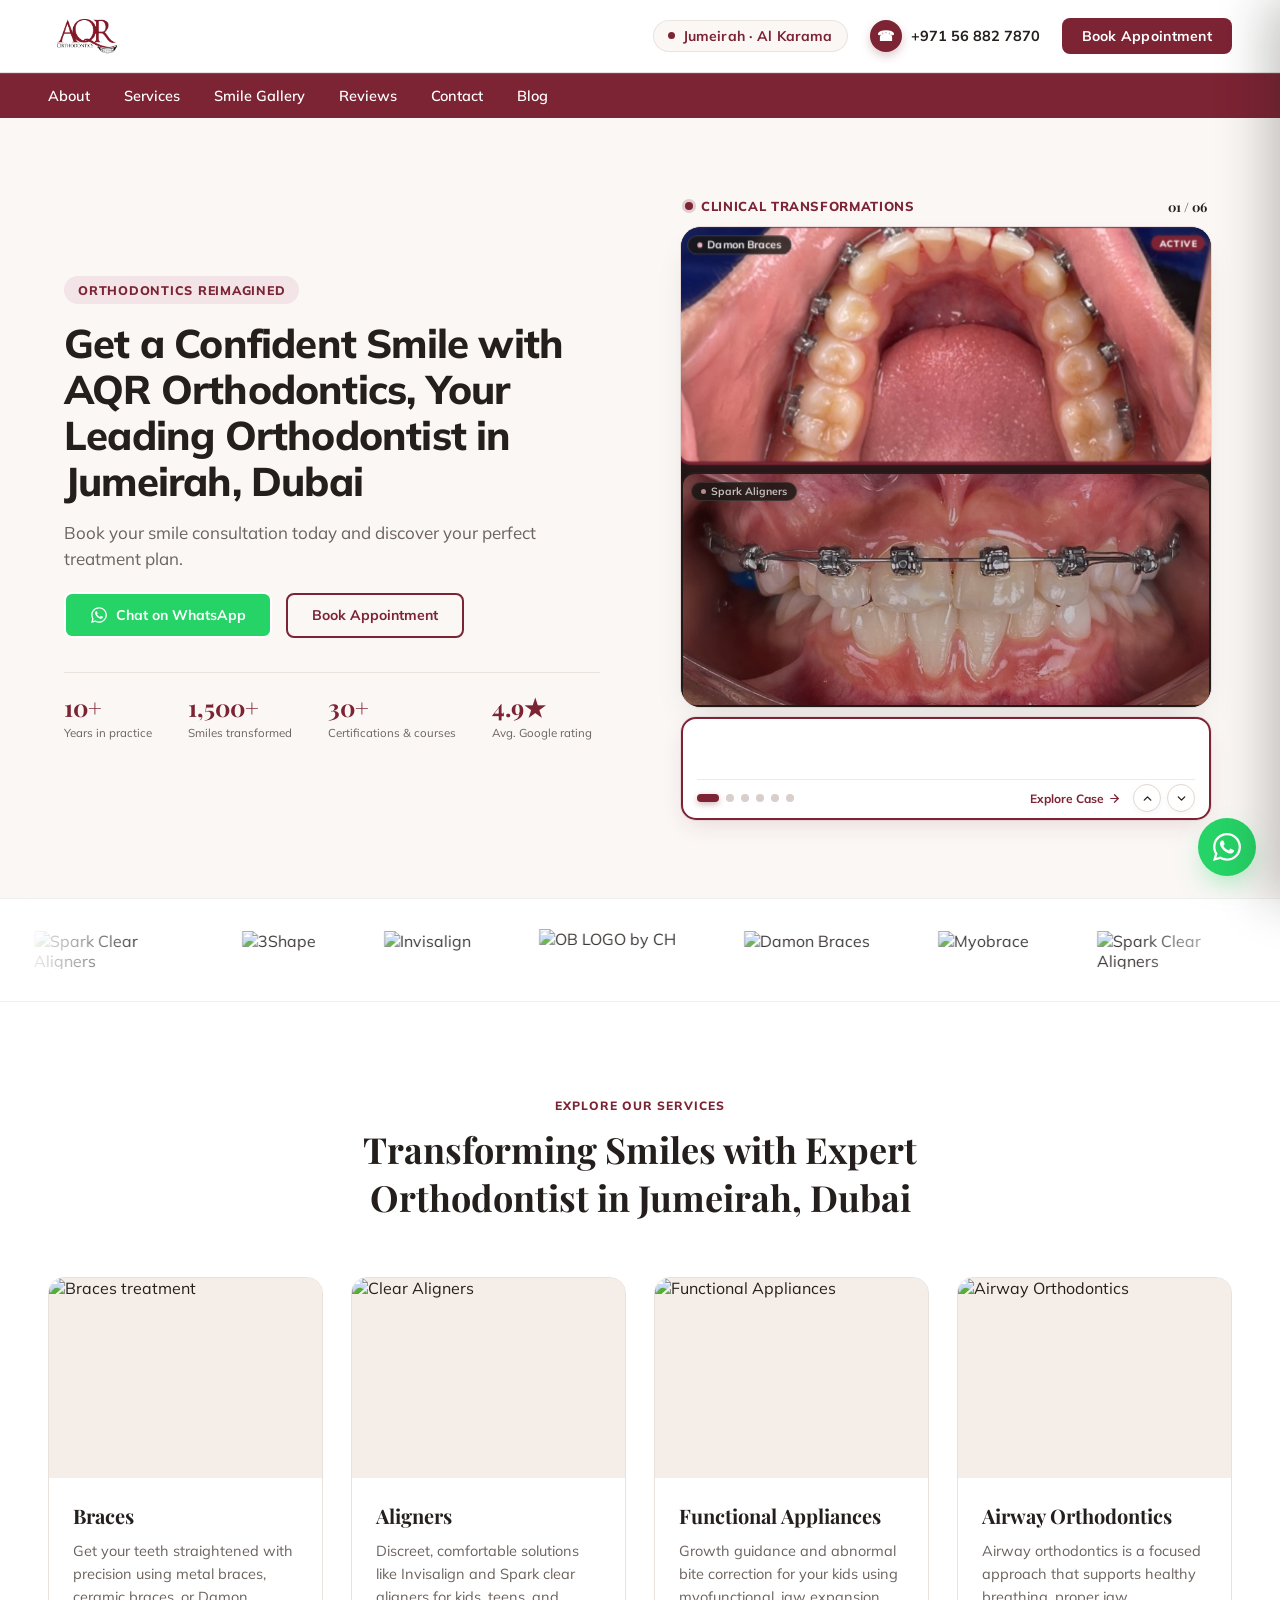
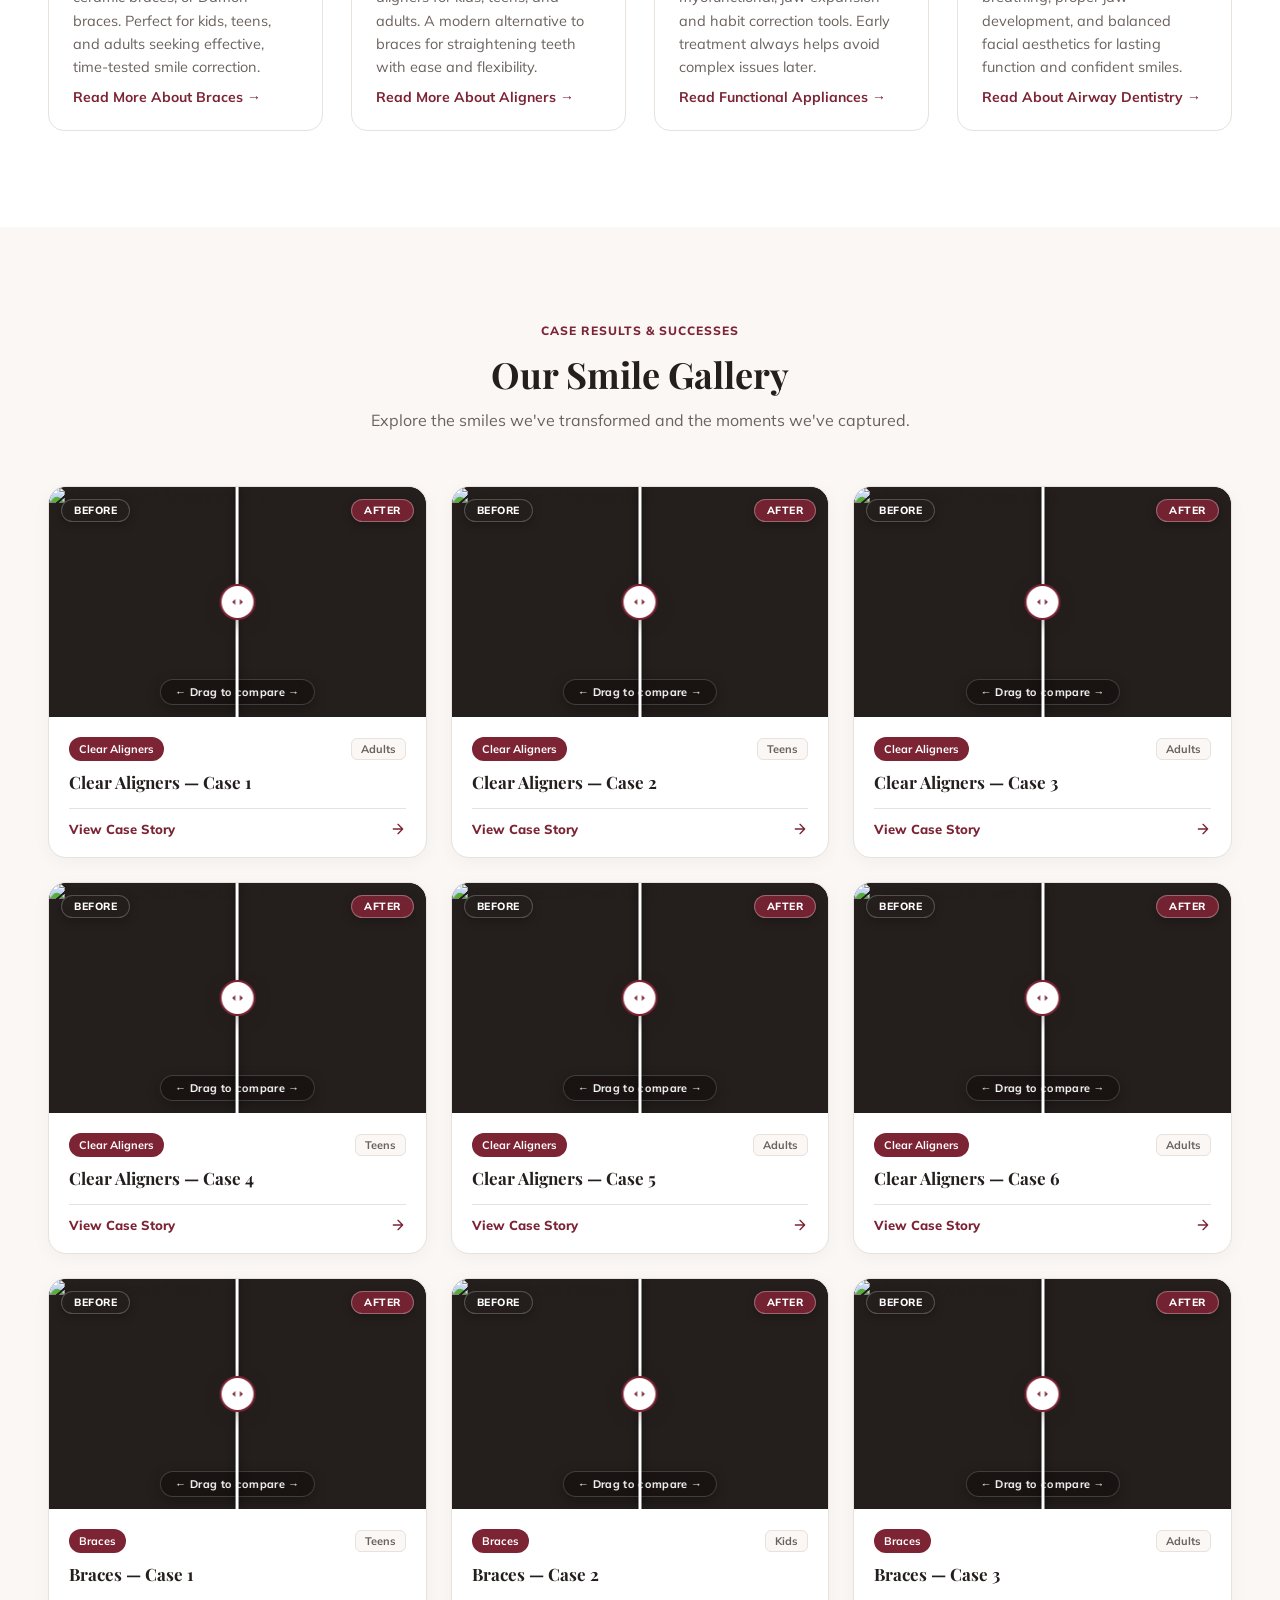
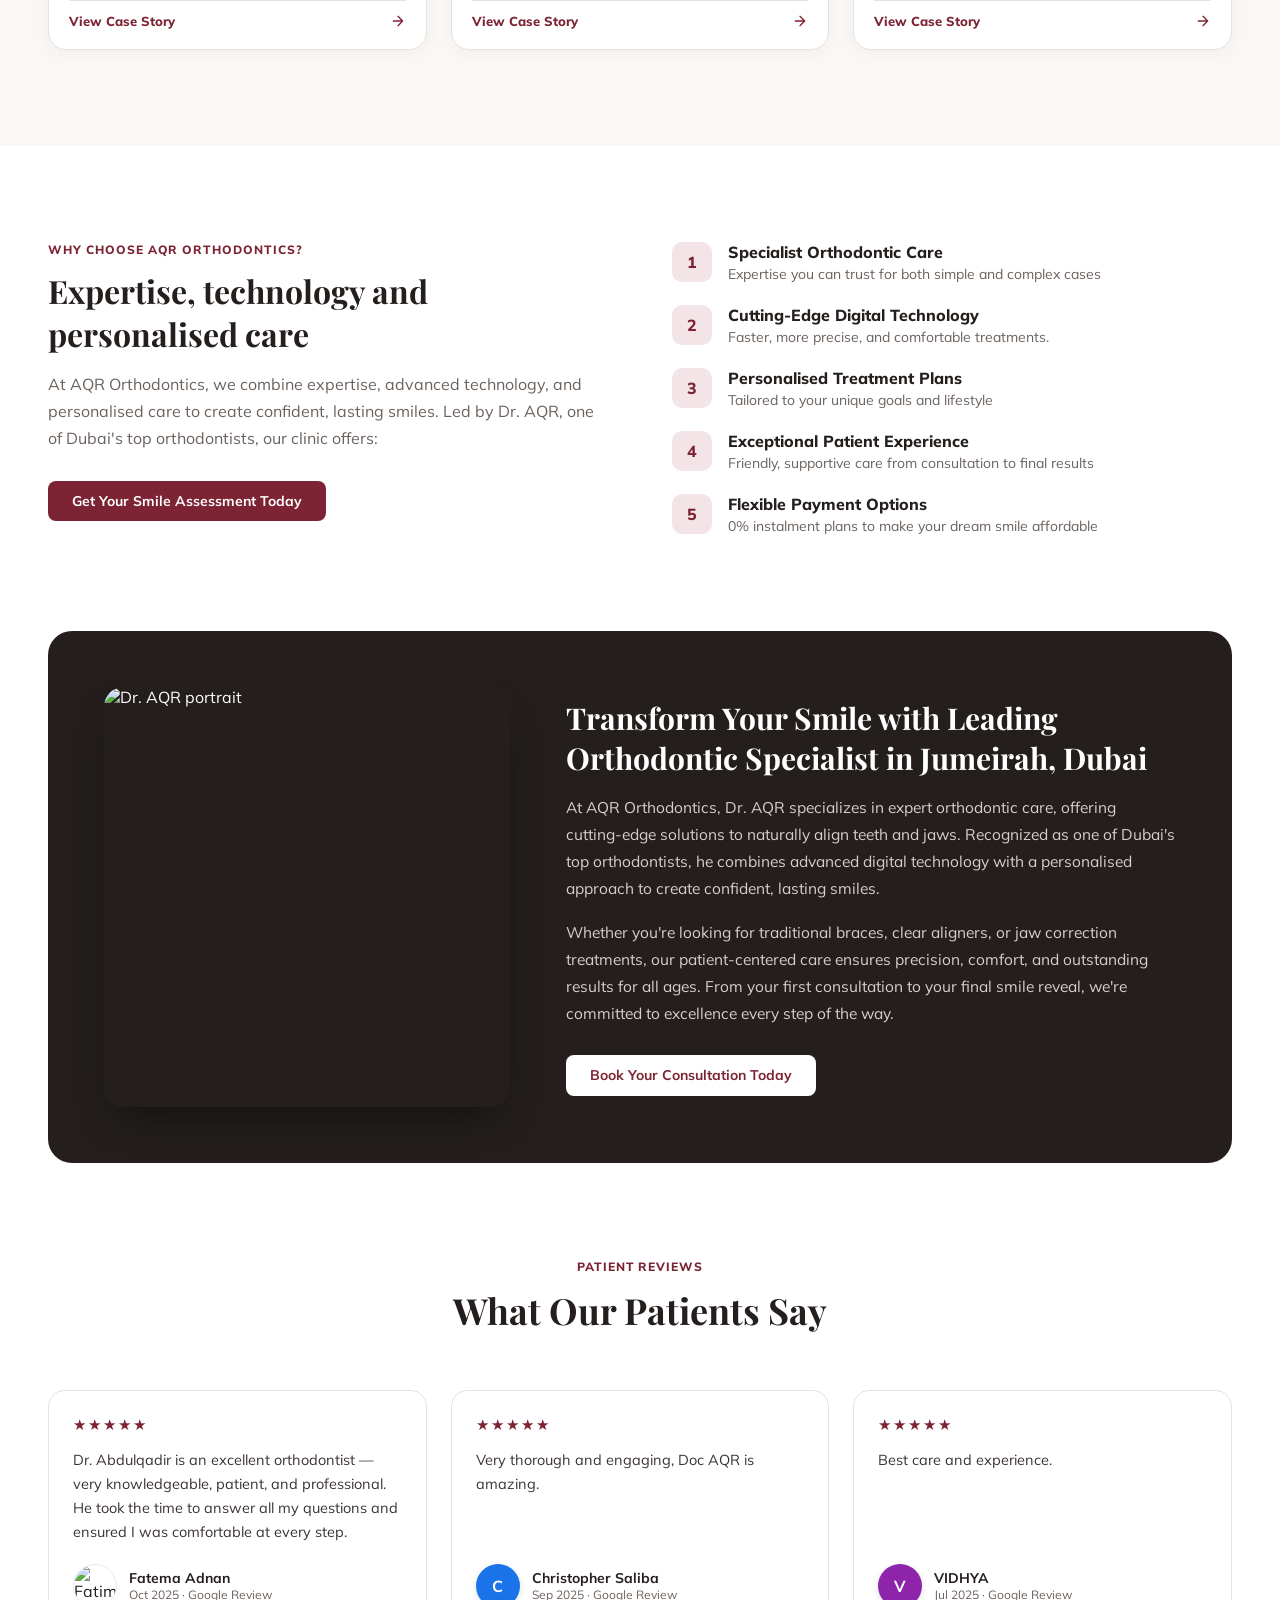
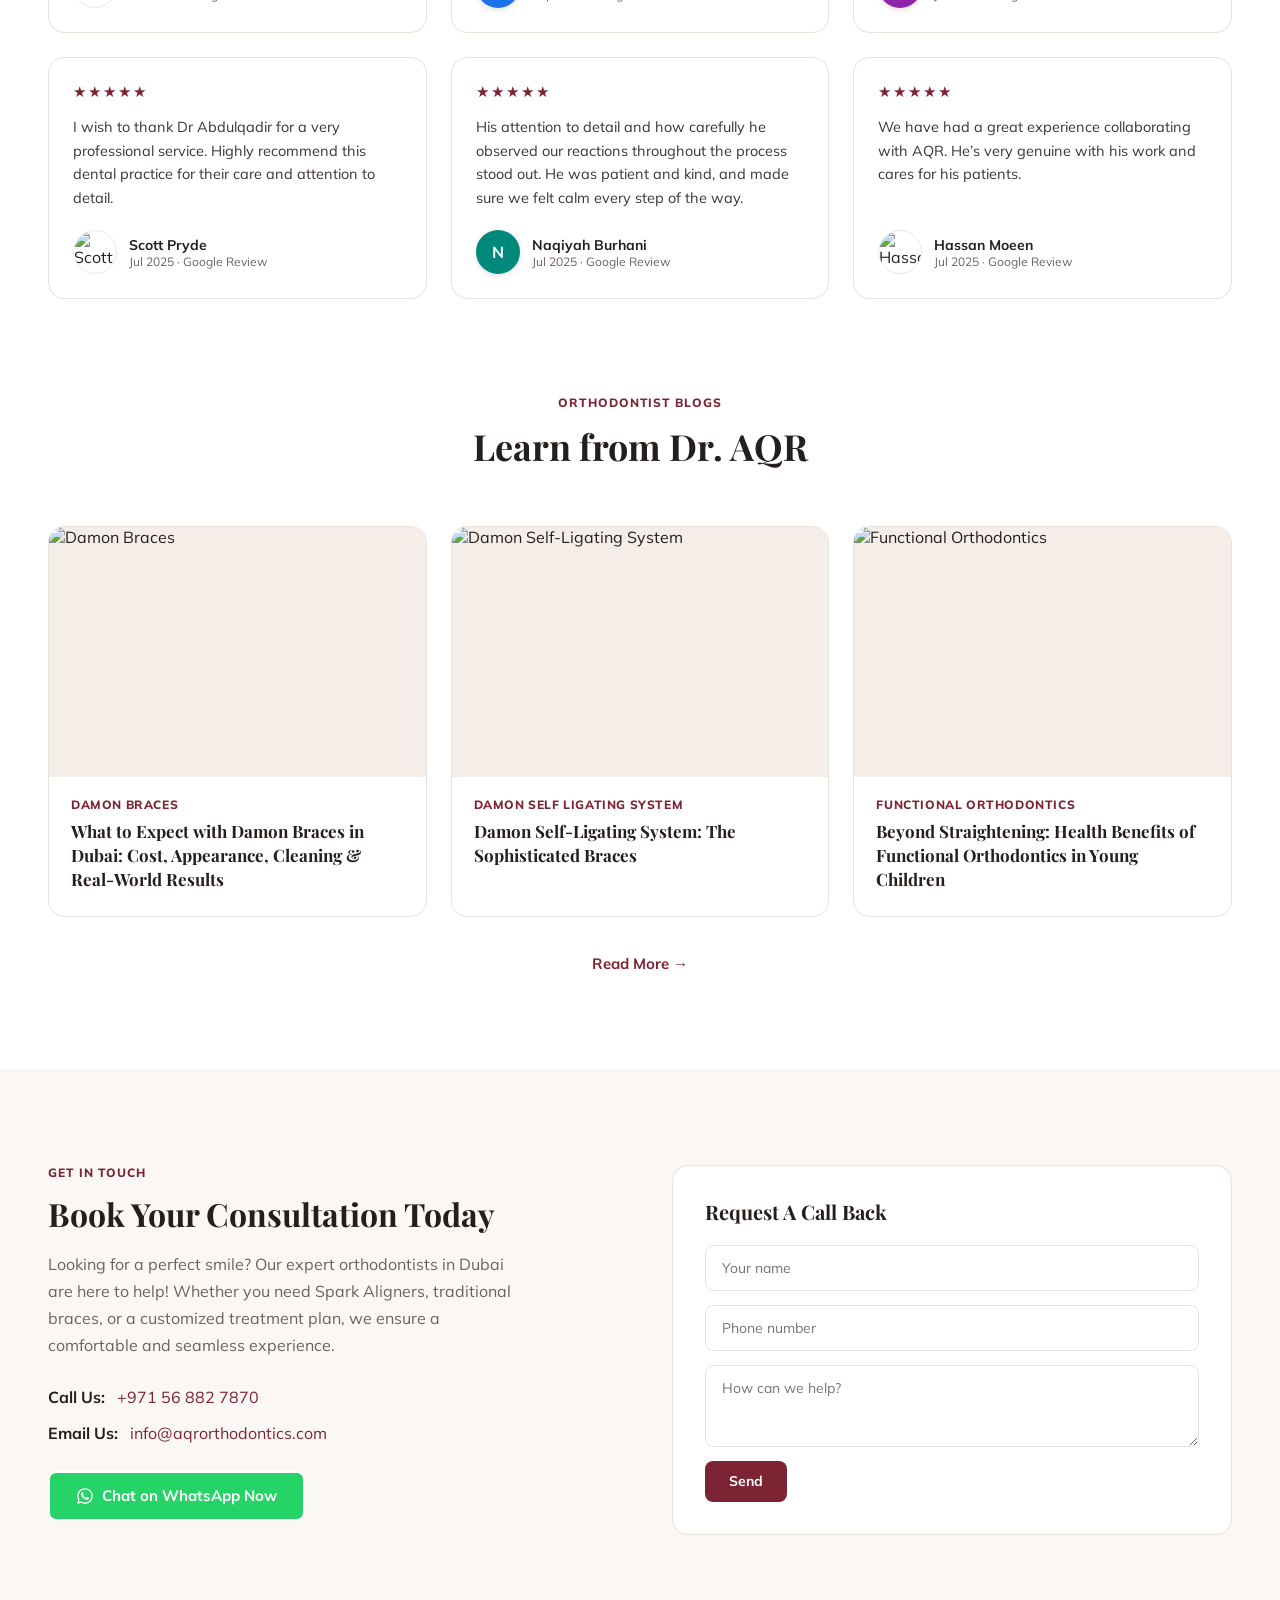
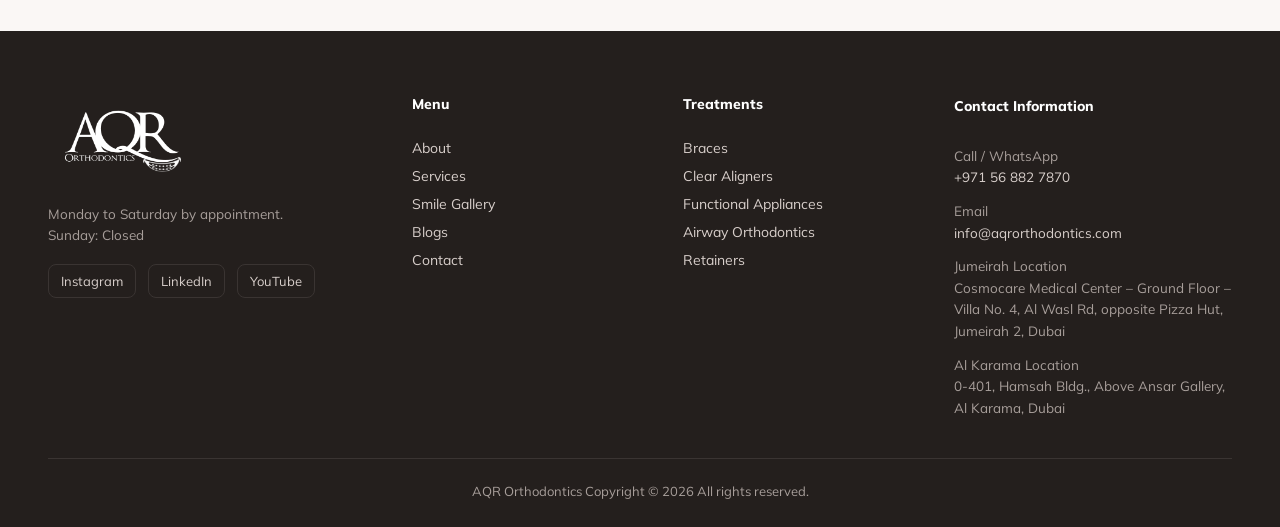
==== commit 7659106b: "Fix the slider" ====
--- a/index.html
+++ b/index.html
@@ -1405,7 +1405,7 @@
     </div>
   </div>
 
-  <script src="js/script.js?v=60"></script>
+  <script src="js/script.js?v=61"></script>
 </body>
 
 </html>
--- a/css/styles.css
+++ b/css/styles.css
@@ -920,10 +920,13 @@
 }
 
 @keyframes vsliderPulse {
-  0%, 100% {
+
+  0%,
+  100% {
     transform: scale(1);
     box-shadow: 0 0 0 3px rgba(124, 35, 52, 0.2);
   }
+
   50% {
     transform: scale(1.15);
     box-shadow: 0 0 0 6px rgba(124, 35, 52, 0.08);
@@ -1250,6 +1253,7 @@
 }
 
 @media (prefers-reduced-motion: reduce) {
+
   .vslider__track,
   .vslider__card-img,
   .vslider__live-dot {
@@ -2506,6 +2510,7 @@
 
 /* Mobile: single column stack (≤ 768px) */
 @media (max-width: 768px) {
+
   /* --- Hero layout: single column --------------------------------- */
   .hero {
     grid-template-columns: 1fr;
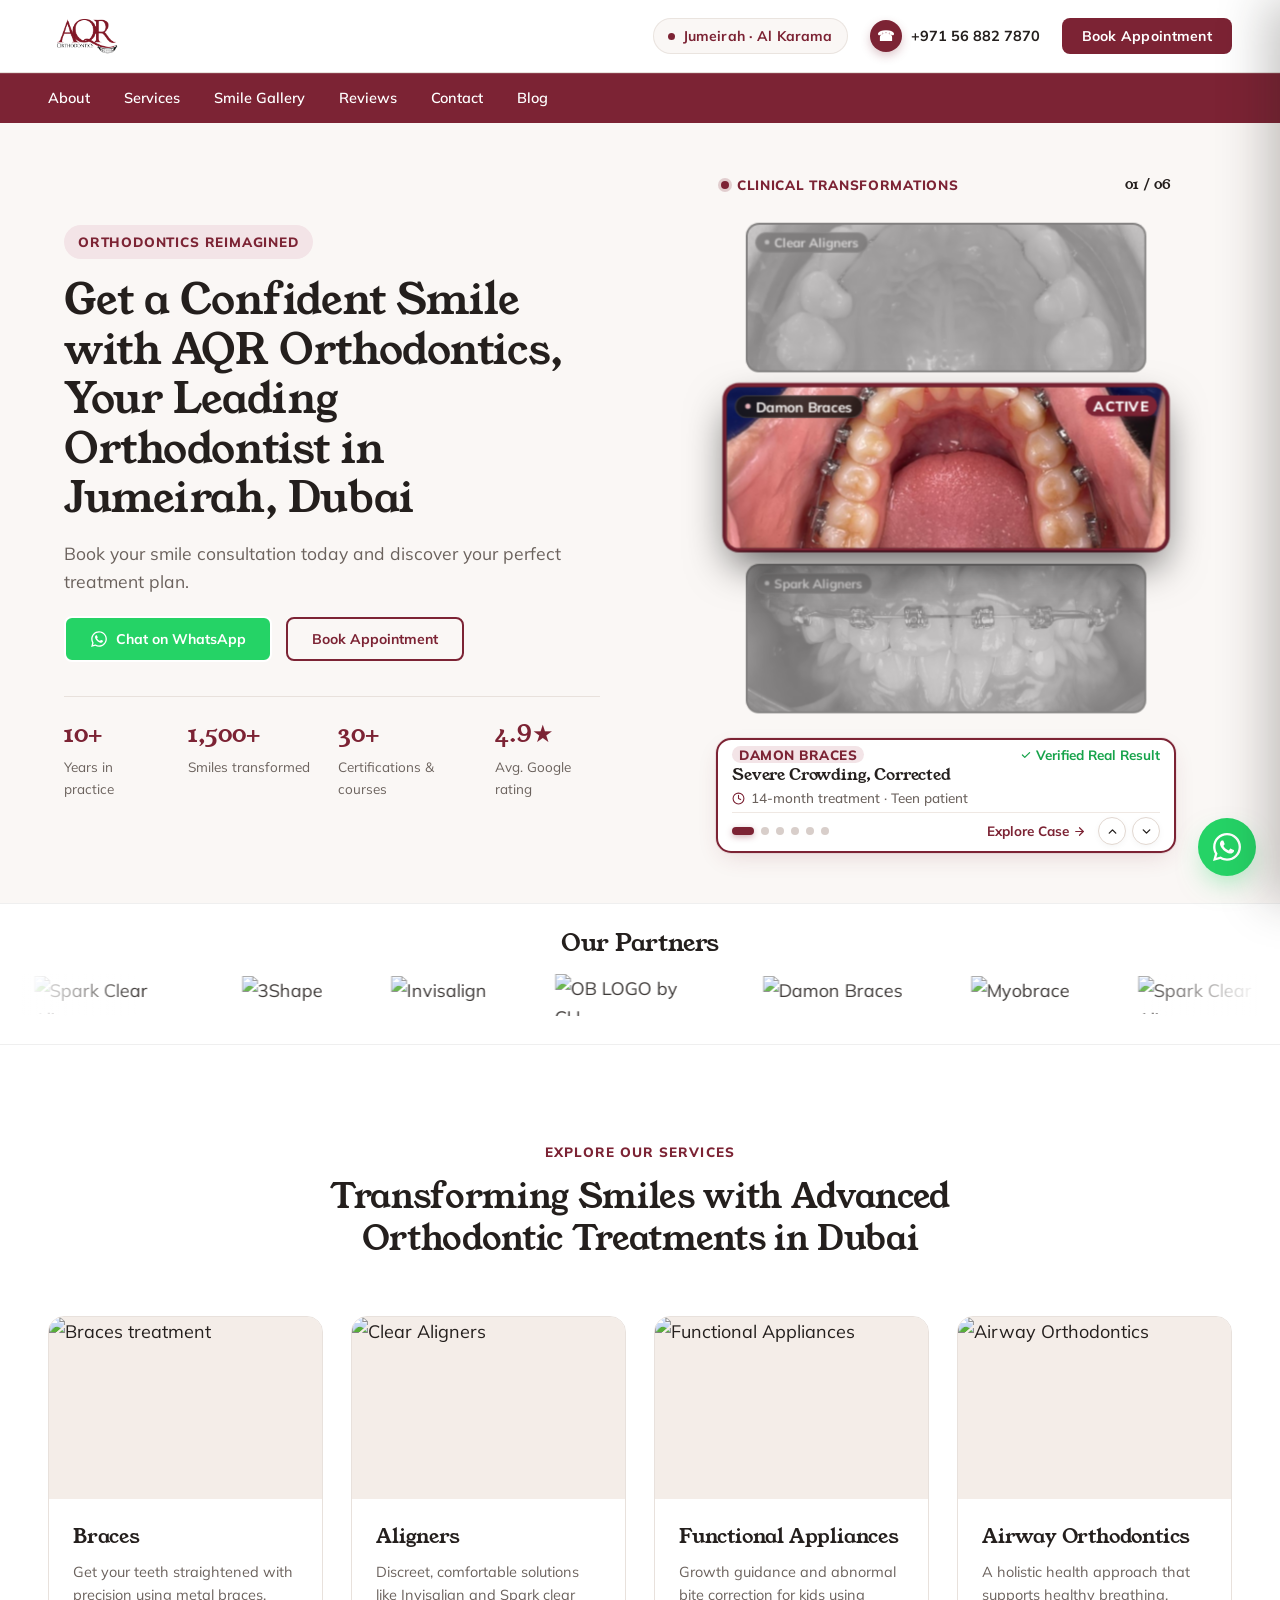
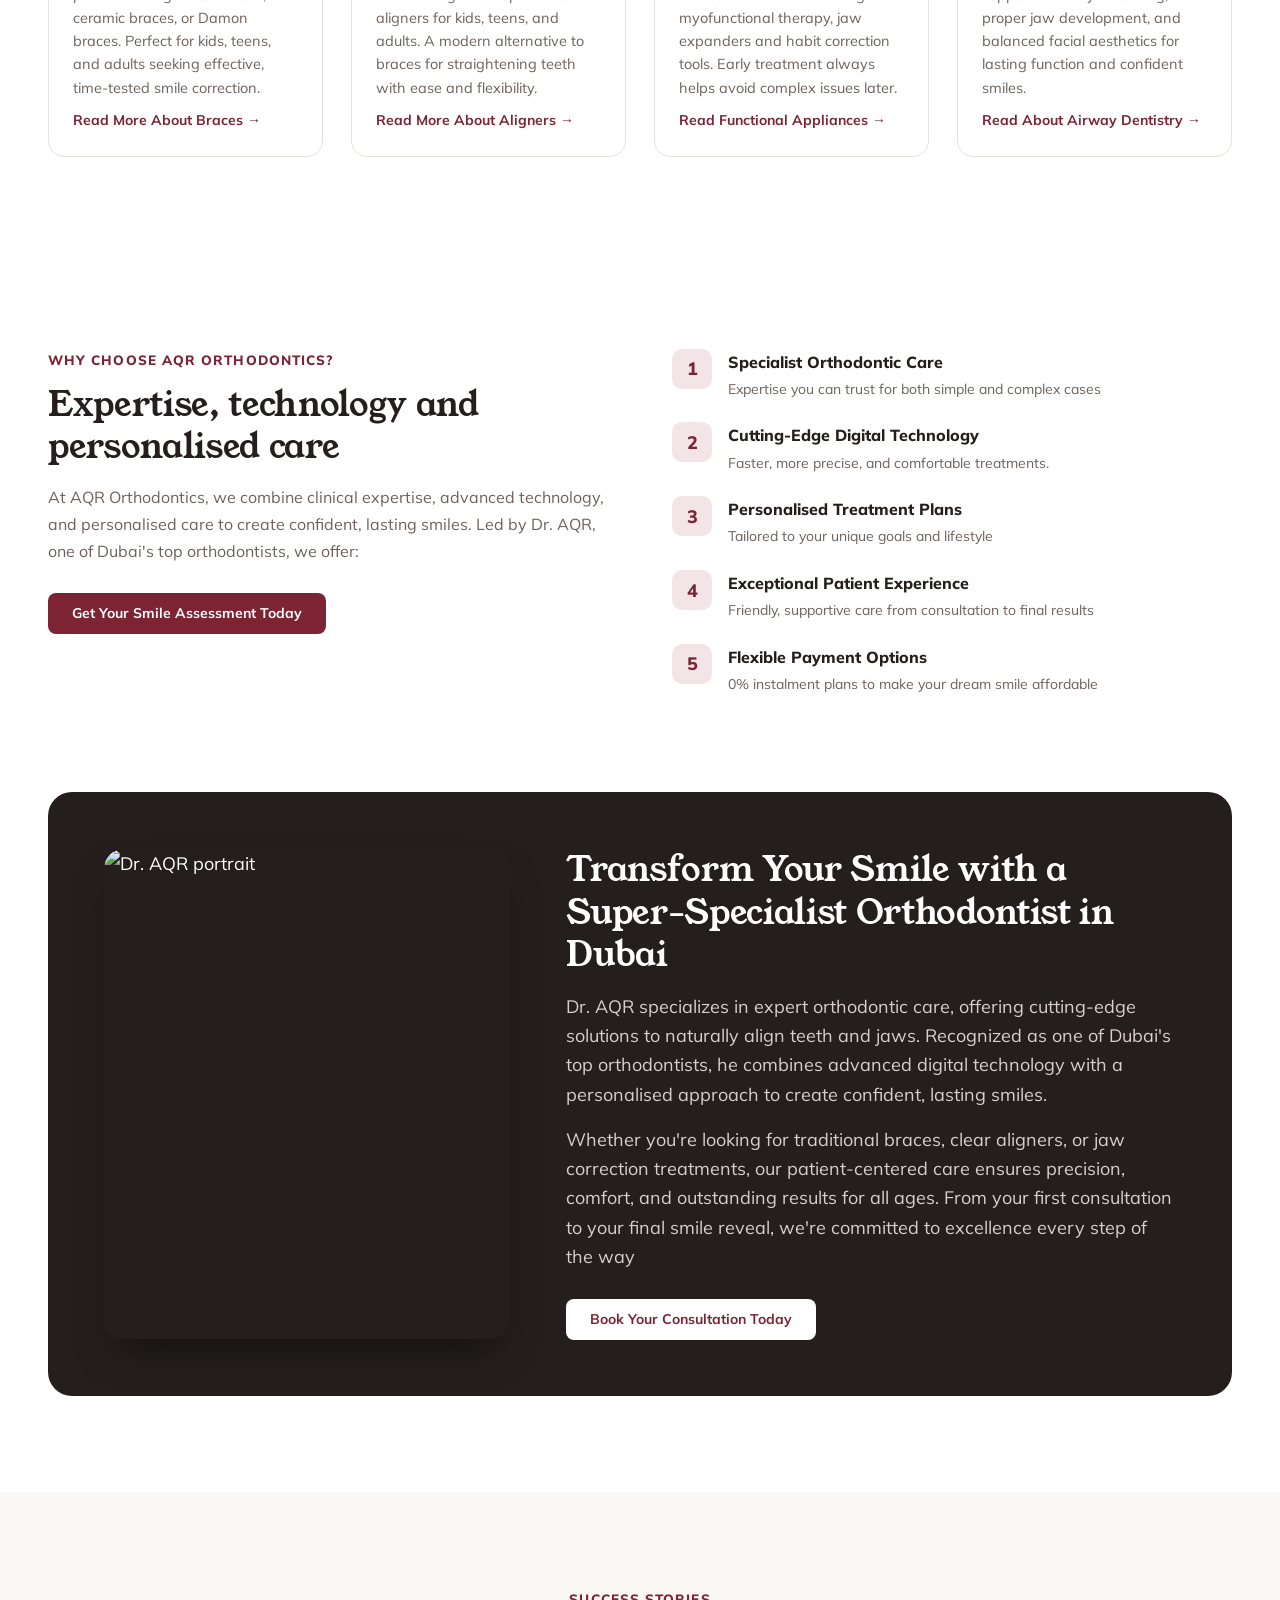
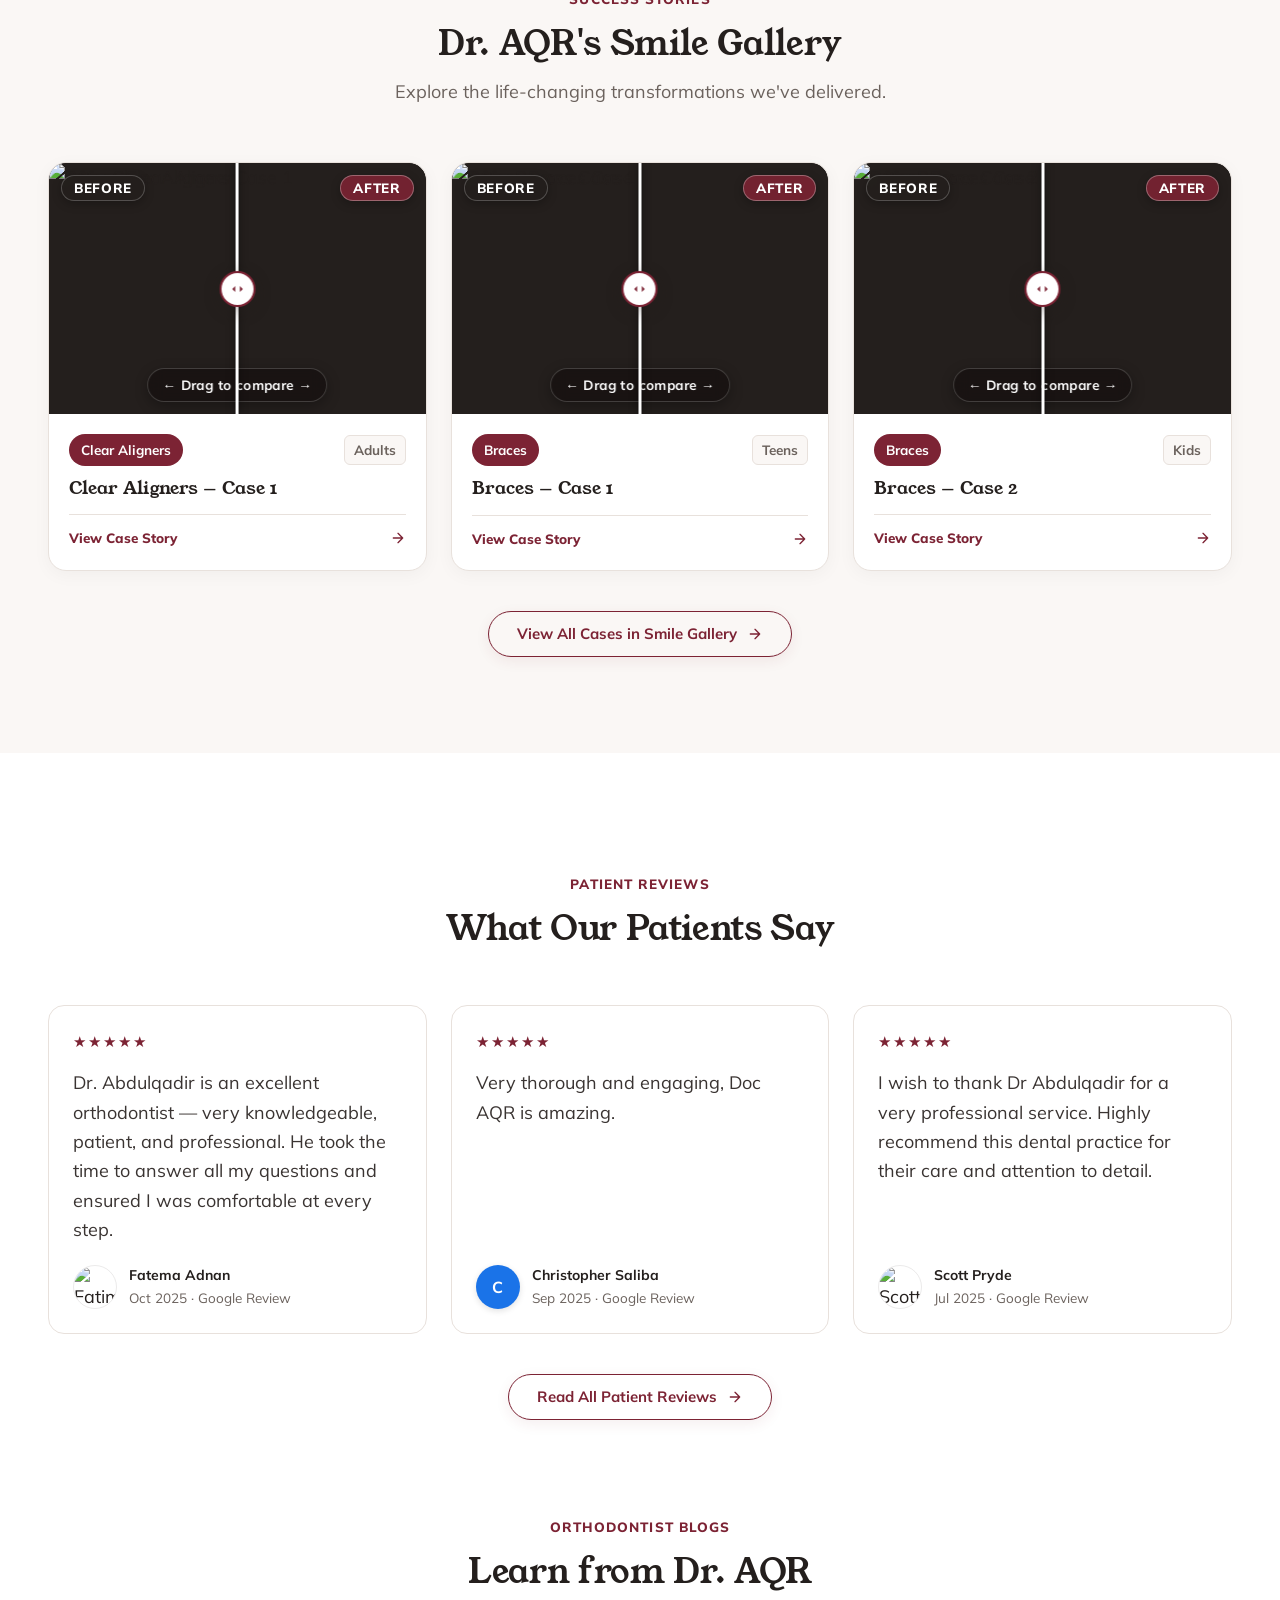
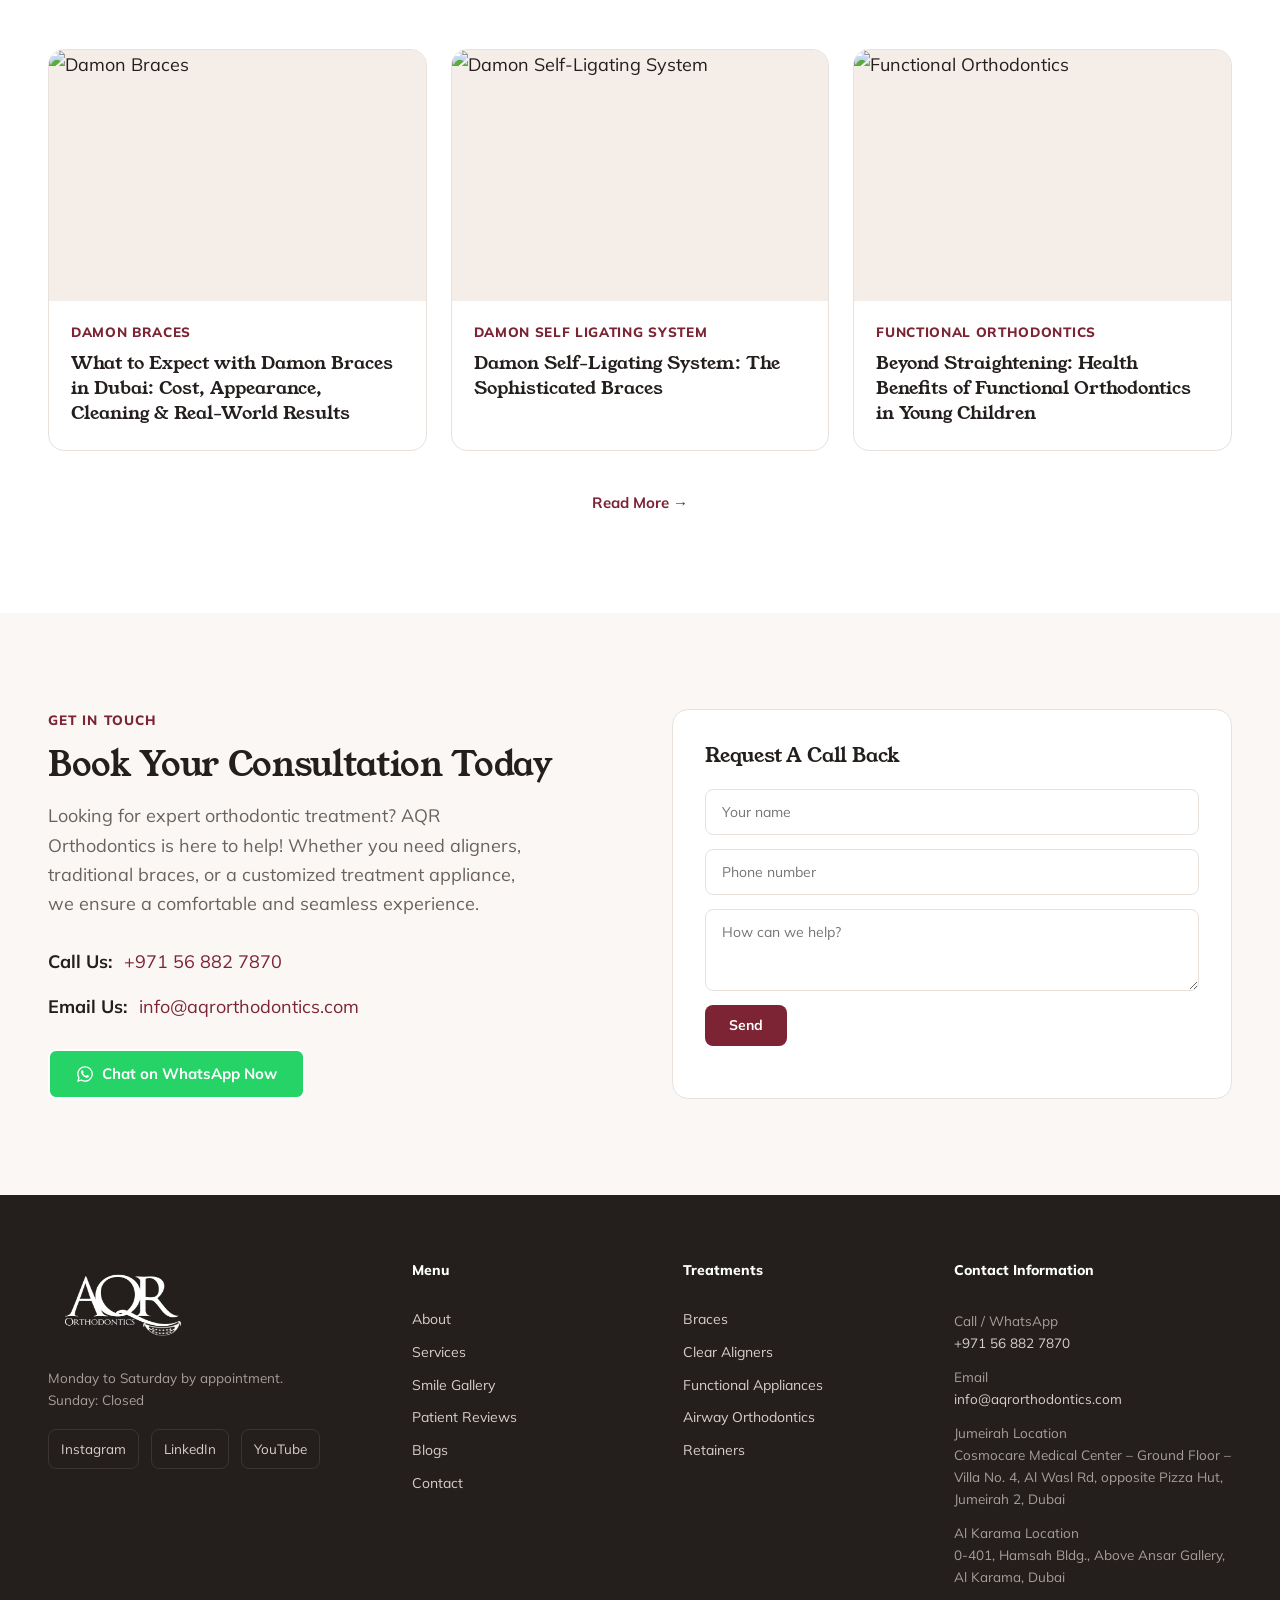
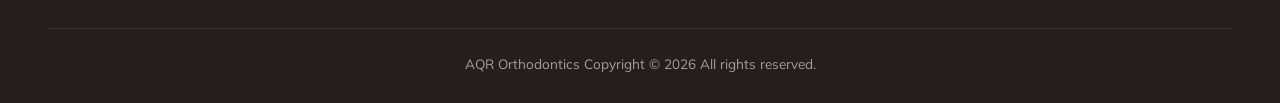
==== commit ce96888a: "enhancement" ====
--- a/index.html
+++ b/index.html
@@ -11,12 +11,11 @@
   <!-- Fonts -->
   <link rel="preconnect" href="https://fonts.googleapis.com">
   <link rel="preconnect" href="https://fonts.gstatic.com" crossorigin>
-  <link
-    href="https://fonts.googleapis.com/css2?family=Playfair+Display:wght@600;700;800&family=Mulish:wght@400;500;600;700;800&display=swap"
-    rel="stylesheet">
+  <link href="https://fonts.googleapis.com/css2?family=Young+Serif&display=swap" rel="stylesheet">
+  <link href="https://fonts.googleapis.com/css2?family=Mulish:wght@400;500;600;700;800&display=swap" rel="stylesheet">
 
   <!-- Styles -->
-  <link rel="stylesheet" href="css/styles.css?v=60">
+  <link rel="stylesheet" href="css/styles.css?v=63">
 </head>
 
 <body>
@@ -233,8 +232,7 @@
               </div>
 
               <!-- Row 2 · Spark Aligners -->
-              <div class="vslider__row" data-index="1" role="button" tabindex="0"
-                aria-label="Case 2: Spark Aligners">
+              <div class="vslider__row" data-index="1" role="button" tabindex="0" aria-label="Case 2: Spark Aligners">
                 <img src="assets/images/gallery/c2-after.jpg" alt="Spark aligners result — spacing closed"
                   class="vslider__row-img" draggable="false" loading="lazy">
                 <div class="vslider__row-badge-pill">
@@ -245,8 +243,7 @@
               </div>
 
               <!-- Row 3 · Palatal Expander -->
-              <div class="vslider__row" data-index="2" role="button" tabindex="0"
-                aria-label="Case 3: Palatal Expander">
+              <div class="vslider__row" data-index="2" role="button" tabindex="0" aria-label="Case 3: Palatal Expander">
                 <img src="assets/images/gallery/c3-after.jpg" alt="Palatal expander result — crossbite corrected"
                   class="vslider__row-img" draggable="false" loading="lazy">
                 <div class="vslider__row-badge-pill">
@@ -270,8 +267,7 @@
               </div>
 
               <!-- Row 5 · TMJ Splint Therapy -->
-              <div class="vslider__row" data-index="4" role="button" tabindex="0"
-                aria-label="Case 5: Splint Therapy">
+              <div class="vslider__row" data-index="4" role="button" tabindex="0" aria-label="Case 5: Splint Therapy">
                 <img src="assets/images/gallery/c5-after.webp" alt="Splint therapy result — TMJ pain resolved"
                   class="vslider__row-img" draggable="false" loading="lazy">
                 <div class="vslider__row-badge-pill">
@@ -282,8 +278,7 @@
               </div>
 
               <!-- Row 6 · Deep Overbite -->
-              <div class="vslider__row" data-index="5" role="button" tabindex="0"
-                aria-label="Case 6: Clear Aligners">
+              <div class="vslider__row" data-index="5" role="button" tabindex="0" aria-label="Case 6: Clear Aligners">
                 <img src="assets/images/gallery/c6-after.webp" alt="Clear aligners result — deep overbite corrected"
                   class="vslider__row-img" draggable="false" loading="lazy">
                 <div class="vslider__row-badge-pill">
@@ -325,23 +320,23 @@
               <div class="vslider__dots" id="vslider-dots" role="tablist" aria-label="Select case transformation">
                 <button type="button" class="vslider__dot is-active" data-index="0" aria-label="Case 1: Damon Braces"
                   role="tab" aria-selected="true"></button>
-                <button type="button" class="vslider__dot" data-index="1" aria-label="Case 2: Spark Aligners"
-                  role="tab" aria-selected="false"></button>
+                <button type="button" class="vslider__dot" data-index="1" aria-label="Case 2: Spark Aligners" role="tab"
+                  aria-selected="false"></button>
                 <button type="button" class="vslider__dot" data-index="2" aria-label="Case 3: Palatal Expander"
                   role="tab" aria-selected="false"></button>
                 <button type="button" class="vslider__dot" data-index="3" aria-label="Case 4: Airway Orthodontics"
                   role="tab" aria-selected="false"></button>
-                <button type="button" class="vslider__dot" data-index="4" aria-label="Case 5: Splint Therapy"
-                  role="tab" aria-selected="false"></button>
-                <button type="button" class="vslider__dot" data-index="5" aria-label="Case 6: Clear Aligners"
-                  role="tab" aria-selected="false"></button>
+                <button type="button" class="vslider__dot" data-index="4" aria-label="Case 5: Splint Therapy" role="tab"
+                  aria-selected="false"></button>
+                <button type="button" class="vslider__dot" data-index="5" aria-label="Case 6: Clear Aligners" role="tab"
+                  aria-selected="false"></button>
               </div>
 
               <div class="vslider__caption-nav">
                 <a href="#gallery" class="vslider__caption-link" id="vslider-caption-link">
                   <span>Explore Case</span>
-                  <svg viewBox="0 0 24 24" width="13" height="13" fill="none" stroke="currentColor"
-                    stroke-width="2.2" stroke-linecap="round" stroke-linejoin="round" aria-hidden="true">
+                  <svg viewBox="0 0 24 24" width="13" height="13" fill="none" stroke="currentColor" stroke-width="2.2"
+                    stroke-linecap="round" stroke-linejoin="round" aria-hidden="true">
                     <line x1="5" y1="12" x2="19" y2="12"></line>
                     <polyline points="12 5 19 12 12 19"></polyline>
                   </svg>
@@ -349,15 +344,15 @@
                 <div class="vslider__arrows">
                   <button type="button" class="vslider__nav-btn vslider__nav-btn--prev" id="vslider-prev"
                     aria-label="Previous case">
-                    <svg viewBox="0 0 24 24" width="13" height="13" fill="none" stroke="currentColor"
-                      stroke-width="2.5" stroke-linecap="round" stroke-linejoin="round">
+                    <svg viewBox="0 0 24 24" width="13" height="13" fill="none" stroke="currentColor" stroke-width="2.5"
+                      stroke-linecap="round" stroke-linejoin="round">
                       <polyline points="18 15 12 9 6 15"></polyline>
                     </svg>
                   </button>
                   <button type="button" class="vslider__nav-btn vslider__nav-btn--next" id="vslider-next"
                     aria-label="Next case">
-                    <svg viewBox="0 0 24 24" width="13" height="13" fill="none" stroke="currentColor"
-                      stroke-width="2.5" stroke-linecap="round" stroke-linejoin="round">
+                    <svg viewBox="0 0 24 24" width="13" height="13" fill="none" stroke="currentColor" stroke-width="2.5"
+                      stroke-linecap="round" stroke-linejoin="round">
                       <polyline points="6 9 12 15 18 9"></polyline>
                     </svg>
                   </button>
@@ -372,114 +367,120 @@
     <!-- =========================================================
        PARTNER STRIP
   ========================================================= -->
-    <section class="partners" aria-label="Technology partners">
-      <div class="partners__slider">
-        <div class="partners__track">
-          <div class="partner-item">
-            <img src="https://aqrorthodontics.com/wp-content/uploads/2026/09/spark-resize.webp"
-              alt="Spark Clear Aligners" class="partner-logo" loading="lazy" decoding="async">
-          </div>
-          <div class="partner-item">
-            <img
-              src="https://aqrorthodontics.com/wp-content/uploads/2025/05/WhatsApp_Gorsel_2025-05-09_saat_07.49.26_339d490e-removebg-preview-1.webp"
-              alt="3Shape" class="partner-logo" loading="lazy" decoding="async">
-          </div>
-          <div class="partner-item">
-            <img src="https://aqrorthodontics.com/wp-content/uploads/2026/09/invisalign-resize.webp" alt="Invisalign"
-              class="partner-logo" loading="lazy" decoding="async">
-          </div>
-          <div class="partner-item">
-            <img src="https://aqrorthodontics.com/wp-content/uploads/2026/09/orthobend-resize.webp" alt="OB LOGO by CH"
-              class="partner-logo partner-logo--svg" loading="lazy" decoding="async">
-          </div>
-          <div class="partner-item">
-            <img src="https://aqrorthodontics.com/wp-content/uploads/2026/09/damon-braces.webp" alt="Damon Braces"
-              class="partner-logo" loading="lazy" decoding="async">
-          </div>
-          <div class="partner-item">
-            <img
-              src="https://aqrorthodontics.com/wp-content/uploads/2025/05/WhatsApp-Gorsel-2025-05-09-saat-07.49.25_a42c7f60.webp"
-              alt="Myobrace" class="partner-logo" loading="lazy" decoding="async">
-          </div>
-          <div class="partner-item">
-            <img src="https://aqrorthodontics.com/wp-content/uploads/2026/09/spark-resize.webp"
-              alt="Spark Clear Aligners" class="partner-logo" loading="lazy" decoding="async">
-          </div>
-          <div class="partner-item">
-            <img
-              src="https://aqrorthodontics.com/wp-content/uploads/2025/05/WhatsApp_Gorsel_2025-05-09_saat_07.49.26_339d490e-removebg-preview-1.webp"
-              alt="3Shape" class="partner-logo" loading="lazy" decoding="async">
-          </div>
-          <div class="partner-item">
-            <img src="https://aqrorthodontics.com/wp-content/uploads/2026/09/invisalign-resize.webp" alt="Invisalign"
-              class="partner-logo" loading="lazy" decoding="async">
-          </div>
-          <div class="partner-item">
-            <img src="https://aqrorthodontics.com/wp-content/uploads/2026/09/orthobend-resize.webp" alt="OB LOGO by CH"
-              class="partner-logo partner-logo--svg" loading="lazy" decoding="async">
-          </div>
-          <div class="partner-item">
-            <img src="https://aqrorthodontics.com/wp-content/uploads/2026/09/damon-braces.webp" alt="Damon Braces"
-              class="partner-logo" loading="lazy" decoding="async">
-          </div>
-          <div class="partner-item">
-            <img
-              src="https://aqrorthodontics.com/wp-content/uploads/2025/05/WhatsApp-Gorsel-2025-05-09-saat-07.49.25_a42c7f60.webp"
-              alt="Myobrace" class="partner-logo" loading="lazy" decoding="async">
-          </div>
-        </div>
-        <div class="partners__track" aria-hidden="true">
-          <div class="partner-item">
-            <img src="https://aqrorthodontics.com/wp-content/uploads/2026/09/spark-resize.webp"
-              alt="Spark Clear Aligners" class="partner-logo" loading="lazy" decoding="async">
-          </div>
-          <div class="partner-item">
-            <img
-              src="https://aqrorthodontics.com/wp-content/uploads/2025/05/WhatsApp_Gorsel_2025-05-09_saat_07.49.26_339d490e-removebg-preview-1.webp"
-              alt="3Shape" class="partner-logo" loading="lazy" decoding="async">
-          </div>
-          <div class="partner-item">
-            <img src="https://aqrorthodontics.com/wp-content/uploads/2026/09/invisalign-resize.webp" alt="Invisalign"
-              class="partner-logo" loading="lazy" decoding="async">
-          </div>
-          <div class="partner-item">
-            <img src="https://aqrorthodontics.com/wp-content/uploads/2026/09/orthobend-resize.webp" alt="OB LOGO by CH"
-              class="partner-logo partner-logo--svg" loading="lazy" decoding="async">
-          </div>
-          <div class="partner-item">
-            <img src="https://aqrorthodontics.com/wp-content/uploads/2026/09/damon-braces.webp" alt="Damon Braces"
-              class="partner-logo" loading="lazy" decoding="async">
-          </div>
-          <div class="partner-item">
-            <img
-              src="https://aqrorthodontics.com/wp-content/uploads/2025/05/WhatsApp-Gorsel-2025-05-09-saat-07.49.25_a42c7f60.webp"
-              alt="Myobrace" class="partner-logo" loading="lazy" decoding="async">
-          </div>
-          <div class="partner-item">
-            <img src="https://aqrorthodontics.com/wp-content/uploads/2026/09/spark-resize.webp"
-              alt="Spark Clear Aligners" class="partner-logo" loading="lazy" decoding="async">
-          </div>
-          <div class="partner-item">
-            <img
-              src="https://aqrorthodontics.com/wp-content/uploads/2025/05/WhatsApp_Gorsel_2025-05-09_saat_07.49.26_339d490e-removebg-preview-1.webp"
-              alt="3Shape" class="partner-logo" loading="lazy" decoding="async">
-          </div>
-          <div class="partner-item">
-            <img src="https://aqrorthodontics.com/wp-content/uploads/2026/09/invisalign-resize.webp" alt="Invisalign"
-              class="partner-logo" loading="lazy" decoding="async">
-          </div>
-          <div class="partner-item">
-            <img src="https://aqrorthodontics.com/wp-content/uploads/2026/09/orthobend-resize.webp" alt="OB LOGO by CH"
-              class="partner-logo partner-logo--svg" loading="lazy" decoding="async">
-          </div>
-          <div class="partner-item">
-            <img src="https://aqrorthodontics.com/wp-content/uploads/2026/09/damon-braces.webp" alt="Damon Braces"
-              class="partner-logo" loading="lazy" decoding="async">
-          </div>
-          <div class="partner-item">
-            <img
-              src="https://aqrorthodontics.com/wp-content/uploads/2025/05/WhatsApp-Gorsel-2025-05-09-saat-07.49.25_a42c7f60.webp"
-              alt="Myobrace" class="partner-logo" loading="lazy" decoding="async">
+    <section class="partners" aria-label="Our Partners and Technology">
+      <div class="partners__header">
+        <h2>Our Partners</h2>
+        <!-- <span class="partners__eyebrow"></span> -->
+      </div>
+      <div class="partners__slider-wrap">
+        <div class="partners__slider">
+          <div class="partners__track">
+            <div class="partner-item">
+              <img src="https://aqrorthodontics.com/wp-content/uploads/2026/09/spark-resize.webp"
+                alt="Spark Clear Aligners" class="partner-logo" loading="lazy" decoding="async">
+            </div>
+            <div class="partner-item">
+              <img
+                src="https://aqrorthodontics.com/wp-content/uploads/2025/05/WhatsApp_Gorsel_2025-05-09_saat_07.49.26_339d490e-removebg-preview-1.webp"
+                alt="3Shape" class="partner-logo" loading="lazy" decoding="async">
+            </div>
+            <div class="partner-item">
+              <img src="https://aqrorthodontics.com/wp-content/uploads/2026/09/invisalign-resize.webp" alt="Invisalign"
+                class="partner-logo" loading="lazy" decoding="async">
+            </div>
+            <div class="partner-item">
+              <img src="https://aqrorthodontics.com/wp-content/uploads/2026/09/orthobend-resize.webp"
+                alt="OB LOGO by CH" class="partner-logo partner-logo--svg" loading="lazy" decoding="async">
+            </div>
+            <div class="partner-item">
+              <img src="https://aqrorthodontics.com/wp-content/uploads/2026/09/damon-braces.webp" alt="Damon Braces"
+                class="partner-logo" loading="lazy" decoding="async">
+            </div>
+            <div class="partner-item">
+              <img
+                src="https://aqrorthodontics.com/wp-content/uploads/2025/05/WhatsApp-Gorsel-2025-05-09-saat-07.49.25_a42c7f60.webp"
+                alt="Myobrace" class="partner-logo" loading="lazy" decoding="async">
+            </div>
+            <div class="partner-item">
+              <img src="https://aqrorthodontics.com/wp-content/uploads/2026/09/spark-resize.webp"
+                alt="Spark Clear Aligners" class="partner-logo" loading="lazy" decoding="async">
+            </div>
+            <div class="partner-item">
+              <img
+                src="https://aqrorthodontics.com/wp-content/uploads/2025/05/WhatsApp_Gorsel_2025-05-09_saat_07.49.26_339d490e-removebg-preview-1.webp"
+                alt="3Shape" class="partner-logo" loading="lazy" decoding="async">
+            </div>
+            <div class="partner-item">
+              <img src="https://aqrorthodontics.com/wp-content/uploads/2026/09/invisalign-resize.webp" alt="Invisalign"
+                class="partner-logo" loading="lazy" decoding="async">
+            </div>
+            <div class="partner-item">
+              <img src="https://aqrorthodontics.com/wp-content/uploads/2026/09/orthobend-resize.webp"
+                alt="OB LOGO by CH" class="partner-logo partner-logo--svg" loading="lazy" decoding="async">
+            </div>
+            <div class="partner-item">
+              <img src="https://aqrorthodontics.com/wp-content/uploads/2026/09/damon-braces.webp" alt="Damon Braces"
+                class="partner-logo" loading="lazy" decoding="async">
+            </div>
+            <div class="partner-item">
+              <img
+                src="https://aqrorthodontics.com/wp-content/uploads/2025/05/WhatsApp-Gorsel-2025-05-09-saat-07.49.25_a42c7f60.webp"
+                alt="Myobrace" class="partner-logo" loading="lazy" decoding="async">
+            </div>
+          </div>
+          <div class="partners__track" aria-hidden="true">
+            <div class="partner-item">
+              <img src="https://aqrorthodontics.com/wp-content/uploads/2026/09/spark-resize.webp"
+                alt="Spark Clear Aligners" class="partner-logo" loading="lazy" decoding="async">
+            </div>
+            <div class="partner-item">
+              <img
+                src="https://aqrorthodontics.com/wp-content/uploads/2025/05/WhatsApp_Gorsel_2025-05-09_saat_07.49.26_339d490e-removebg-preview-1.webp"
+                alt="3Shape" class="partner-logo" loading="lazy" decoding="async">
+            </div>
+            <div class="partner-item">
+              <img src="https://aqrorthodontics.com/wp-content/uploads/2026/09/invisalign-resize.webp" alt="Invisalign"
+                class="partner-logo" loading="lazy" decoding="async">
+            </div>
+            <div class="partner-item">
+              <img src="https://aqrorthodontics.com/wp-content/uploads/2026/09/orthobend-resize.webp"
+                alt="OB LOGO by CH" class="partner-logo partner-logo--svg" loading="lazy" decoding="async">
+            </div>
+            <div class="partner-item">
+              <img src="https://aqrorthodontics.com/wp-content/uploads/2026/09/damon-braces.webp" alt="Damon Braces"
+                class="partner-logo" loading="lazy" decoding="async">
+            </div>
+            <div class="partner-item">
+              <img
+                src="https://aqrorthodontics.com/wp-content/uploads/2025/05/WhatsApp-Gorsel-2025-05-09-saat-07.49.25_a42c7f60.webp"
+                alt="Myobrace" class="partner-logo" loading="lazy" decoding="async">
+            </div>
+            <div class="partner-item">
+              <img src="https://aqrorthodontics.com/wp-content/uploads/2026/09/spark-resize.webp"
+                alt="Spark Clear Aligners" class="partner-logo" loading="lazy" decoding="async">
+            </div>
+            <div class="partner-item">
+              <img
+                src="https://aqrorthodontics.com/wp-content/uploads/2025/05/WhatsApp_Gorsel_2025-05-09_saat_07.49.26_339d490e-removebg-preview-1.webp"
+                alt="3Shape" class="partner-logo" loading="lazy" decoding="async">
+            </div>
+            <div class="partner-item">
+              <img src="https://aqrorthodontics.com/wp-content/uploads/2026/09/invisalign-resize.webp" alt="Invisalign"
+                class="partner-logo" loading="lazy" decoding="async">
+            </div>
+            <div class="partner-item">
+              <img src="https://aqrorthodontics.com/wp-content/uploads/2026/09/orthobend-resize.webp"
+                alt="OB LOGO by CH" class="partner-logo partner-logo--svg" loading="lazy" decoding="async">
+            </div>
+            <div class="partner-item">
+              <img src="https://aqrorthodontics.com/wp-content/uploads/2026/09/damon-braces.webp" alt="Damon Braces"
+                class="partner-logo" loading="lazy" decoding="async">
+            </div>
+            <div class="partner-item">
+              <img
+                src="https://aqrorthodontics.com/wp-content/uploads/2025/05/WhatsApp-Gorsel-2025-05-09-saat-07.49.25_a42c7f60.webp"
+                alt="Myobrace" class="partner-logo" loading="lazy" decoding="async">
+            </div>
           </div>
         </div>
       </div>
@@ -491,7 +492,7 @@
     <section id="services" class="services">
       <div class="section-head">
         <span class="eyebrow">Explore Our Services</span>
-        <h2>Transforming Smiles with Expert Orthodontist in Jumeirah, Dubai</h2>
+        <h2>Transforming Smiles with Advanced Orthodontic Treatments in Dubai</h2>
       </div>
 
       <div class="services__grid">
@@ -532,8 +533,8 @@
           </div>
           <div class="service-card__body">
             <h3>Functional Appliances</h3>
-            <p>Growth guidance and abnormal bite correction for your kids using myofunctional, jaw expansion and habit
-              correction tools. Early treatment always helps avoid complex issues later.</p>
+            <p>Growth guidance and abnormal bite correction for kids using myofunctional therapy, jaw expanders and
+              habit correction tools. Early treatment always helps avoid complex issues later.</p>
             <a href="https://aqrorthodontics.com/functional-orthodontics-in-dubai/" class="text-link">Read Functional
               Appliances &rarr;</a>
           </div>
@@ -546,12 +547,90 @@
           </div>
           <div class="service-card__body">
             <h3>Airway Orthodontics</h3>
-            <p>Airway orthodontics is a focused approach that supports healthy breathing, proper jaw development, and
-              balanced facial aesthetics for lasting function and confident smiles.</p>
+            <p>A holistic health approach that supports healthy breathing, proper jaw development, and balanced facial
+              aesthetics for lasting function and confident smiles.</p>
             <a href="https://aqrorthodontics.com/airway-dentistry/" class="text-link">Read About Airway Dentistry
               &rarr;</a>
           </div>
         </article>
+      </div>
+    </section>
+
+    <!-- =========================================================
+       WHY CHOOSE
+  ========================================================= -->
+    <section id="about" class="why-choose">
+      <div class="why-choose__intro">
+        <span class="eyebrow">Why Choose AQR Orthodontics?</span>
+        <h2>Expertise, technology and personalised care</h2>
+        <p>At AQR Orthodontics, we combine clinical expertise, advanced technology, and
+          personalised care to create confident, lasting smiles. Led by Dr. AQR, one of Dubai's
+          top orthodontists, we offer:</p>
+        <a href="https://aqrorthodontics.com/contact/" class="btn btn--maroon">Get Your Smile Assessment Today</a>
+      </div>
+      <ul class="why-choose__list">
+        <li>
+          <span class="why-choose__num">1</span>
+          <div>
+            <div class="why-choose__title">Specialist Orthodontic Care</div>
+            <div class="why-choose__desc">Expertise you can trust for both simple and complex cases</div>
+          </div>
+        </li>
+        <li>
+          <span class="why-choose__num">2</span>
+          <div>
+            <div class="why-choose__title">Cutting-Edge Digital Technology</div>
+            <div class="why-choose__desc">Faster, more precise, and comfortable treatments.</div>
+          </div>
+        </li>
+        <li>
+          <span class="why-choose__num">3</span>
+          <div>
+            <div class="why-choose__title">Personalised Treatment Plans</div>
+            <div class="why-choose__desc">Tailored to your unique goals and lifestyle</div>
+          </div>
+        </li>
+        <li>
+          <span class="why-choose__num">4</span>
+          <div>
+            <div class="why-choose__title">Exceptional Patient Experience</div>
+            <div class="why-choose__desc">Friendly, supportive care from consultation to final results</div>
+          </div>
+        </li>
+        <li>
+          <span class="why-choose__num">5</span>
+          <div>
+            <div class="why-choose__title">Flexible Payment Options</div>
+            <div class="why-choose__desc">0% instalment plans to make your dream smile affordable</div>
+          </div>
+        </li>
+      </ul>
+    </section>
+
+    <!-- =========================================================
+       ABOUT DR AQR
+  ========================================================= -->
+    <section class="about-doctor">
+      <div class="about-doctor__card">
+        <img src="https://aqrorthodontics.com/wp-content/uploads/2025/12/DSC00152-min-scaled.jpg" alt="Dr. AQR portrait"
+          class="about-doctor__img" loading="lazy">
+        <div class="about-doctor__copy">
+          <h2>Transform Your Smile
+            with a Super-Specialist
+            Orthodontist in Dubai</h2>
+          <p>Dr. AQR specializes in expert orthodontic care, offering
+            cutting-edge solutions to naturally align teeth and jaws.
+            Recognized as one of Dubai's top orthodontists, he
+            combines advanced digital technology with a personalised
+            approach to create confident, lasting smiles.
+          </p>
+          <p>Whether you're looking for traditional braces, clear
+            aligners, or jaw correction treatments, our patient-centered
+            care ensures precision, comfort, and outstanding results for
+            all ages. From your first consultation to your final smile
+            reveal, we're committed to excellence every step of the way</p>
+          <a href="https://aqrorthodontics.com/contact/" class="btn btn--light">Book Your Consultation Today</a>
+        </div>
       </div>
     </section>
 
@@ -560,9 +639,9 @@
   ========================================================= -->
     <section id="gallery" class="gallery">
       <div class="section-head">
-        <span class="eyebrow">Case Results &amp; Successes</span>
-        <h2>Our Smile Gallery</h2>
-        <p class="section-lede">Explore the smiles we've transformed and the moments we've captured.</p>
+        <span class="eyebrow">SUCCESS STORIES</span>
+        <h2>Dr. AQR's Smile Gallery</h2>
+        <p class="section-lede">Explore the life-changing transformations we've delivered.</p>
       </div>
 
       <div style="display: none;" class="gallery__filters" id="galleryFilters" role="tablist"
@@ -624,240 +703,7 @@
           </div>
         </div>
 
-        <!-- Case 2: Clear Aligners (Teens) -->
-        <div class="case-card" data-id="c2" data-type="photo" data-category="Aligners" data-agegroup="Teens"
-          data-condition="Overbite &amp; Crowding" data-title="Clear Aligners — Case 2" data-treatment="Clear Aligners"
-          data-duration="14 months" data-before="https://aqrorthodontics.com/wp-content/uploads/2026/09/2A-Aligners.png"
-          data-after="https://aqrorthodontics.com/wp-content/uploads/2026/09/2B-Aligners.png"
-          data-description="Discreet aligner treatment to correct deep overbite and front teeth crowding comfortably and effectively."
-          tabindex="0" role="region" aria-label="Clear Aligners Case 2 study">
-          <div class="case-card__media">
-            <div class="comparison-slider" style="--pos: 50%;">
-              <img class="comparison-slider__img comparison-slider__img--after"
-                src="https://aqrorthodontics.com/wp-content/uploads/2026/09/2B-Aligners.png"
-                alt="After Clear Aligners Case 2" loading="lazy">
-              <div class="comparison-slider__before">
-                <img class="comparison-slider__img comparison-slider__img--before"
-                  src="https://aqrorthodontics.com/wp-content/uploads/2026/09/2A-Aligners.png"
-                  alt="Before Clear Aligners Case 2" loading="lazy">
-              </div>
-              <div class="comparison-slider__badge comparison-slider__badge--before">BEFORE</div>
-              <div class="comparison-slider__badge comparison-slider__badge--after">AFTER</div>
-              <div class="comparison-slider__handle" role="slider" aria-label="Compare before and after"
-                aria-valuenow="50" aria-valuemin="0" aria-valuemax="100" tabindex="0">
-                <div class="comparison-slider__line"></div>
-                <div class="comparison-slider__thumb">
-                  <svg viewBox="0 0 24 24" width="14" height="14" fill="currentColor" aria-hidden="true">
-                    <path d="M8 7l-5 5 5 5V7zm8 0v10l5-5-5-5z" />
-                  </svg>
-                </div>
-              </div>
-              <span class="comparison-slider__hint">&larr; Drag to compare &rarr;</span>
-            </div>
-          </div>
-          <div class="case-card__body">
-            <div class="case-card__top">
-              <span class="tag">Clear Aligners</span>
-              <span class="case-card__tag-sub">Teens</span>
-            </div>
-            <div class="case-card__title">Clear Aligners — Case 2</div>
-            <div class="case-card__cta">
-              <span>View Case Story</span>
-              <svg viewBox="0 0 24 24" width="16" height="16" fill="none" stroke="currentColor" stroke-width="2"
-                stroke-linecap="round" stroke-linejoin="round" aria-hidden="true">
-                <path d="M5 12h14M12 5l7 7-7 7" />
-              </svg>
-            </div>
-          </div>
-        </div>
-
-        <!-- Case 3: Clear Aligners (Adults) -->
-        <div class="case-card" data-id="c3" data-type="photo" data-category="Aligners" data-agegroup="Adults"
-          data-condition="Spacing &amp; Gaps" data-title="Clear Aligners — Case 3" data-treatment="Clear Aligners"
-          data-duration="10 months" data-before="https://aqrorthodontics.com/wp-content/uploads/2026/09/3A-Aligners.png"
-          data-after="https://aqrorthodontics.com/wp-content/uploads/2026/09/3B-Aligners.png"
-          data-description="Noticeable anterior gaps and spacing closed evenly with sequential clear aligners."
-          tabindex="0" role="region" aria-label="Clear Aligners Case 3 study">
-          <div class="case-card__media">
-            <div class="comparison-slider" style="--pos: 50%;">
-              <img class="comparison-slider__img comparison-slider__img--after"
-                src="https://aqrorthodontics.com/wp-content/uploads/2026/09/3B-Aligners.png"
-                alt="After Clear Aligners Case 3" loading="lazy">
-              <div class="comparison-slider__before">
-                <img class="comparison-slider__img comparison-slider__img--before"
-                  src="https://aqrorthodontics.com/wp-content/uploads/2026/09/3A-Aligners.png"
-                  alt="Before Clear Aligners Case 3" loading="lazy">
-              </div>
-              <div class="comparison-slider__badge comparison-slider__badge--before">BEFORE</div>
-              <div class="comparison-slider__badge comparison-slider__badge--after">AFTER</div>
-              <div class="comparison-slider__handle" role="slider" aria-label="Compare before and after"
-                aria-valuenow="50" aria-valuemin="0" aria-valuemax="100" tabindex="0">
-                <div class="comparison-slider__line"></div>
-                <div class="comparison-slider__thumb">
-                  <svg viewBox="0 0 24 24" width="14" height="14" fill="currentColor" aria-hidden="true">
-                    <path d="M8 7l-5 5 5 5V7zm8 0v10l5-5-5-5z" />
-                  </svg>
-                </div>
-              </div>
-              <span class="comparison-slider__hint">&larr; Drag to compare &rarr;</span>
-            </div>
-          </div>
-          <div class="case-card__body">
-            <div class="case-card__top">
-              <span class="tag">Clear Aligners</span>
-              <span class="case-card__tag-sub">Adults</span>
-            </div>
-            <div class="case-card__title">Clear Aligners — Case 3</div>
-            <div class="case-card__cta">
-              <span>View Case Story</span>
-              <svg viewBox="0 0 24 24" width="16" height="16" fill="none" stroke="currentColor" stroke-width="2"
-                stroke-linecap="round" stroke-linejoin="round" aria-hidden="true">
-                <path d="M5 12h14M12 5l7 7-7 7" />
-              </svg>
-            </div>
-          </div>
-        </div>
-
-        <!-- Case 4: Clear Aligners (Teens) -->
-        <div class="case-card" data-id="c4" data-type="photo" data-category="Aligners" data-agegroup="Teens"
-          data-condition="Arch Alignment" data-title="Clear Aligners — Case 4" data-treatment="Clear Aligners"
-          data-duration="15 months" data-before="https://aqrorthodontics.com/wp-content/uploads/2026/09/4A-Aligners.png"
-          data-after="https://aqrorthodontics.com/wp-content/uploads/2026/09/4B-Aligners.png"
-          data-description="Full dental arch harmonization and precision alignment tailored for optimal function and aesthetics."
-          tabindex="0" role="region" aria-label="Clear Aligners Case 4 study">
-          <div class="case-card__media">
-            <div class="comparison-slider" style="--pos: 50%;">
-              <img class="comparison-slider__img comparison-slider__img--after"
-                src="https://aqrorthodontics.com/wp-content/uploads/2026/09/4B-Aligners.png"
-                alt="After Clear Aligners Case 4" loading="lazy">
-              <div class="comparison-slider__before">
-                <img class="comparison-slider__img comparison-slider__img--before"
-                  src="https://aqrorthodontics.com/wp-content/uploads/2026/09/4A-Aligners.png"
-                  alt="Before Clear Aligners Case 4" loading="lazy">
-              </div>
-              <div class="comparison-slider__badge comparison-slider__badge--before">BEFORE</div>
-              <div class="comparison-slider__badge comparison-slider__badge--after">AFTER</div>
-              <div class="comparison-slider__handle" role="slider" aria-label="Compare before and after"
-                aria-valuenow="50" aria-valuemin="0" aria-valuemax="100" tabindex="0">
-                <div class="comparison-slider__line"></div>
-                <div class="comparison-slider__thumb">
-                  <svg viewBox="0 0 24 24" width="14" height="14" fill="currentColor" aria-hidden="true">
-                    <path d="M8 7l-5 5 5 5V7zm8 0v10l5-5-5-5z" />
-                  </svg>
-                </div>
-              </div>
-              <span class="comparison-slider__hint">&larr; Drag to compare &rarr;</span>
-            </div>
-          </div>
-          <div class="case-card__body">
-            <div class="case-card__top">
-              <span class="tag">Clear Aligners</span>
-              <span class="case-card__tag-sub">Teens</span>
-            </div>
-            <div class="case-card__title">Clear Aligners — Case 4</div>
-            <div class="case-card__cta">
-              <span>View Case Story</span>
-              <svg viewBox="0 0 24 24" width="16" height="16" fill="none" stroke="currentColor" stroke-width="2"
-                stroke-linecap="round" stroke-linejoin="round" aria-hidden="true">
-                <path d="M5 12h14M12 5l7 7-7 7" />
-              </svg>
-            </div>
-          </div>
-        </div>
-
-        <!-- Case 5: Clear Aligners (Adults) -->
-        <div class="case-card" data-id="c5" data-type="photo" data-category="Aligners" data-agegroup="Adults"
-          data-condition="Open Bite Correction" data-title="Clear Aligners — Case 5" data-treatment="Clear Aligners"
-          data-duration="13 months" data-before="https://aqrorthodontics.com/wp-content/uploads/2026/09/5A-Aligners.png"
-          data-after="https://aqrorthodontics.com/wp-content/uploads/2026/09/5B-Aligners.png"
-          data-description="Complex open bite closure achieved without surgical intervention using digital aligner sequencing."
-          tabindex="0" role="region" aria-label="Clear Aligners Case 5 study">
-          <div class="case-card__media">
-            <div class="comparison-slider" style="--pos: 50%;">
-              <img class="comparison-slider__img comparison-slider__img--after"
-                src="https://aqrorthodontics.com/wp-content/uploads/2026/09/5B-Aligners.png"
-                alt="After Clear Aligners Case 5" loading="lazy">
-              <div class="comparison-slider__before">
-                <img class="comparison-slider__img comparison-slider__img--before"
-                  src="https://aqrorthodontics.com/wp-content/uploads/2026/09/5A-Aligners.png"
-                  alt="Before Clear Aligners Case 5" loading="lazy">
-              </div>
-              <div class="comparison-slider__badge comparison-slider__badge--before">BEFORE</div>
-              <div class="comparison-slider__badge comparison-slider__badge--after">AFTER</div>
-              <div class="comparison-slider__handle" role="slider" aria-label="Compare before and after"
-                aria-valuenow="50" aria-valuemin="0" aria-valuemax="100" tabindex="0">
-                <div class="comparison-slider__line"></div>
-                <div class="comparison-slider__thumb">
-                  <svg viewBox="0 0 24 24" width="14" height="14" fill="currentColor" aria-hidden="true">
-                    <path d="M8 7l-5 5 5 5V7zm8 0v10l5-5-5-5z" />
-                  </svg>
-                </div>
-              </div>
-              <span class="comparison-slider__hint">&larr; Drag to compare &rarr;</span>
-            </div>
-          </div>
-          <div class="case-card__body">
-            <div class="case-card__top">
-              <span class="tag">Clear Aligners</span>
-              <span class="case-card__tag-sub">Adults</span>
-            </div>
-            <div class="case-card__title">Clear Aligners — Case 5</div>
-            <div class="case-card__cta">
-              <span>View Case Story</span>
-              <svg viewBox="0 0 24 24" width="16" height="16" fill="none" stroke="currentColor" stroke-width="2"
-                stroke-linecap="round" stroke-linejoin="round" aria-hidden="true">
-                <path d="M5 12h14M12 5l7 7-7 7" />
-              </svg>
-            </div>
-          </div>
-        </div>
-
-        <!-- Case 6: Clear Aligners (Adults) -->
-        <div class="case-card" data-id="c6" data-type="photo" data-category="Aligners" data-agegroup="Adults"
-          data-condition="Crowding Correction" data-title="Clear Aligners — Case 6" data-treatment="Clear Aligners"
-          data-duration="11 months" data-before="https://aqrorthodontics.com/wp-content/uploads/2026/09/6A-Aligners.png"
-          data-after="https://aqrorthodontics.com/wp-content/uploads/2026/09/6B-Aligners.png"
-          data-description="Rotational crowding straightened seamlessly with a streamlined, comfortable clear aligner protocol."
-          tabindex="0" role="region" aria-label="Clear Aligners Case 6 study">
-          <div class="case-card__media">
-            <div class="comparison-slider" style="--pos: 50%;">
-              <img class="comparison-slider__img comparison-slider__img--after"
-                src="https://aqrorthodontics.com/wp-content/uploads/2026/09/6B-Aligners.png"
-                alt="After Clear Aligners Case 6" loading="lazy">
-              <div class="comparison-slider__before">
-                <img class="comparison-slider__img comparison-slider__img--before"
-                  src="https://aqrorthodontics.com/wp-content/uploads/2026/09/6A-Aligners.png"
-                  alt="Before Clear Aligners Case 6" loading="lazy">
-              </div>
-              <div class="comparison-slider__badge comparison-slider__badge--before">BEFORE</div>
-              <div class="comparison-slider__badge comparison-slider__badge--after">AFTER</div>
-              <div class="comparison-slider__handle" role="slider" aria-label="Compare before and after"
-                aria-valuenow="50" aria-valuemin="0" aria-valuemax="100" tabindex="0">
-                <div class="comparison-slider__line"></div>
-                <div class="comparison-slider__thumb">
-                  <svg viewBox="0 0 24 24" width="14" height="14" fill="currentColor" aria-hidden="true">
-                    <path d="M8 7l-5 5 5 5V7zm8 0v10l5-5-5-5z" />
-                  </svg>
-                </div>
-              </div>
-              <span class="comparison-slider__hint">&larr; Drag to compare &rarr;</span>
-            </div>
-          </div>
-          <div class="case-card__body">
-            <div class="case-card__top">
-              <span class="tag">Clear Aligners</span>
-              <span class="case-card__tag-sub">Adults</span>
-            </div>
-            <div class="case-card__title">Clear Aligners — Case 6</div>
-            <div class="case-card__cta">
-              <span>View Case Story</span>
-              <svg viewBox="0 0 24 24" width="16" height="16" fill="none" stroke="currentColor" stroke-width="2"
-                stroke-linecap="round" stroke-linejoin="round" aria-hidden="true">
-                <path d="M5 12h14M12 5l7 7-7 7" />
-              </svg>
-            </div>
-          </div>
-        </div>
+
 
         <!-- Case 7: Braces 1 (Teens) -->
         <div class="case-card" data-id="c7" data-type="photo" data-category="Braces" data-agegroup="Teens"
@@ -954,124 +800,16 @@
           </div>
         </div>
 
-        <!-- Case 9: Braces 3 (Adults) -->
-        <div class="case-card" data-id="c9" data-type="photo" data-category="Braces" data-agegroup="Adults"
-          data-condition="Complex Alignment" data-title="Braces — Case 3" data-treatment="Specialist Braces"
-          data-duration="18 months"
-          data-before="https://aqrorthodontics.com/wp-content/uploads/2026/09/3A-Braces-scaled.jpg"
-          data-after="https://aqrorthodontics.com/wp-content/uploads/2026/09/3B-Braces-scaled.jpg"
-          data-description="Comprehensive adult orthodontic treatment restoring full arch symmetry, proper occlusion, and a confident smile."
-          tabindex="0" role="region" aria-label="Braces Case 3 study">
-          <div class="case-card__media">
-            <div class="comparison-slider" style="--pos: 50%;">
-              <img class="comparison-slider__img comparison-slider__img--after"
-                src="https://aqrorthodontics.com/wp-content/uploads/2026/09/3B-Braces-scaled.jpg"
-                alt="After Braces Case 3" loading="lazy">
-              <div class="comparison-slider__before">
-                <img class="comparison-slider__img comparison-slider__img--before"
-                  src="https://aqrorthodontics.com/wp-content/uploads/2026/09/3A-Braces-scaled.jpg"
-                  alt="Before Braces Case 3" loading="lazy">
-              </div>
-              <div class="comparison-slider__badge comparison-slider__badge--before">BEFORE</div>
-              <div class="comparison-slider__badge comparison-slider__badge--after">AFTER</div>
-              <div class="comparison-slider__handle" role="slider" aria-label="Compare before and after"
-                aria-valuenow="50" aria-valuemin="0" aria-valuemax="100" tabindex="0">
-                <div class="comparison-slider__line"></div>
-                <div class="comparison-slider__thumb">
-                  <svg viewBox="0 0 24 24" width="14" height="14" fill="currentColor" aria-hidden="true">
-                    <path d="M8 7l-5 5 5 5V7zm8 0v10l5-5-5-5z" />
-                  </svg>
-                </div>
-              </div>
-              <span class="comparison-slider__hint">&larr; Drag to compare &rarr;</span>
-            </div>
-          </div>
-          <div class="case-card__body">
-            <div class="case-card__top">
-              <span class="tag">Braces</span>
-              <span class="case-card__tag-sub">Adults</span>
-            </div>
-            <div class="case-card__title">Braces — Case 3</div>
-            <div class="case-card__cta">
-              <span>View Case Story</span>
-              <svg viewBox="0 0 24 24" width="16" height="16" fill="none" stroke="currentColor" stroke-width="2"
-                stroke-linecap="round" stroke-linejoin="round" aria-hidden="true">
-                <path d="M5 12h14M12 5l7 7-7 7" />
-              </svg>
-            </div>
-          </div>
-        </div>
-
-      </div>
-    </section>
-
-    <!-- =========================================================
-       WHY CHOOSE
-  ========================================================= -->
-    <section id="about" class="why-choose">
-      <div class="why-choose__intro">
-        <span class="eyebrow">Why Choose AQR Orthodontics?</span>
-        <h2>Expertise, technology and personalised care</h2>
-        <p>At AQR Orthodontics, we combine expertise, advanced technology, and personalised care to create confident,
-          lasting smiles. Led by Dr. AQR, one of Dubai's top orthodontists, our clinic offers:</p>
-        <a href="https://aqrorthodontics.com/contact/" class="btn btn--maroon">Get Your Smile Assessment Today</a>
-      </div>
-      <ul class="why-choose__list">
-        <li>
-          <span class="why-choose__num">1</span>
-          <div>
-            <div class="why-choose__title">Specialist Orthodontic Care</div>
-            <div class="why-choose__desc">Expertise you can trust for both simple and complex cases</div>
-          </div>
-        </li>
-        <li>
-          <span class="why-choose__num">2</span>
-          <div>
-            <div class="why-choose__title">Cutting-Edge Digital Technology</div>
-            <div class="why-choose__desc">Faster, more precise, and comfortable treatments.</div>
-          </div>
-        </li>
-        <li>
-          <span class="why-choose__num">3</span>
-          <div>
-            <div class="why-choose__title">Personalised Treatment Plans</div>
-            <div class="why-choose__desc">Tailored to your unique goals and lifestyle</div>
-          </div>
-        </li>
-        <li>
-          <span class="why-choose__num">4</span>
-          <div>
-            <div class="why-choose__title">Exceptional Patient Experience</div>
-            <div class="why-choose__desc">Friendly, supportive care from consultation to final results</div>
-          </div>
-        </li>
-        <li>
-          <span class="why-choose__num">5</span>
-          <div>
-            <div class="why-choose__title">Flexible Payment Options</div>
-            <div class="why-choose__desc">0% instalment plans to make your dream smile affordable</div>
-          </div>
-        </li>
-      </ul>
-    </section>
-
-    <!-- =========================================================
-       ABOUT DR AQR
-  ========================================================= -->
-    <section class="about-doctor">
-      <div class="about-doctor__card">
-        <img src="https://aqrorthodontics.com/wp-content/uploads/2025/12/DSC00152-min-scaled.jpg" alt="Dr. AQR portrait"
-          class="about-doctor__img" loading="lazy">
-        <div class="about-doctor__copy">
-          <h2>Transform Your Smile with Leading Orthodontic Specialist in Jumeirah, Dubai</h2>
-          <p>At AQR Orthodontics, Dr. AQR specializes in expert orthodontic care, offering cutting-edge solutions to
-            naturally align teeth and jaws. Recognized as one of Dubai's top orthodontists, he combines advanced digital
-            technology with a personalised approach to create confident, lasting smiles.</p>
-          <p>Whether you're looking for traditional braces, clear aligners, or jaw correction treatments, our
-            patient-centered care ensures precision, comfort, and outstanding results for all ages. From your first
-            consultation to your final smile reveal, we're committed to excellence every step of the way.</p>
-          <a href="https://aqrorthodontics.com/contact/" class="btn btn--light">Book Your Consultation Today</a>
-        </div>
+      </div>
+
+      <div class="gallery__more-wrap">
+        <a target="_blank" href="https://aqrorthodontics.com/smile-gallery/" class="btn btn--outline gallery__more-btn">
+          <span>View All Cases in Smile Gallery</span>
+          <svg viewBox="0 0 24 24" width="16" height="16" fill="none" stroke="currentColor" stroke-width="2"
+            stroke-linecap="round" stroke-linejoin="round" aria-hidden="true">
+            <path d="M5 12h14M12 5l7 7-7 7" />
+          </svg>
+        </a>
       </div>
     </section>
 
@@ -1115,19 +853,6 @@
 
         <article class="review-card">
           <div class="review-card__stars" aria-label="5 out of 5 stars">&#9733;&#9733;&#9733;&#9733;&#9733;</div>
-          <p>Best care and experience.</p>
-          <div class="review-card__author">
-            <div class="review-card__avatar review-card__avatar--initial review-card__avatar--purple"
-              aria-hidden="true">V</div>
-            <div>
-              <div class="review-card__name">VIDHYA</div>
-              <div class="review-card__date">Jul 2025 &middot; Google Review</div>
-            </div>
-          </div>
-        </article>
-
-        <article class="review-card">
-          <div class="review-card__stars" aria-label="5 out of 5 stars">&#9733;&#9733;&#9733;&#9733;&#9733;</div>
           <p>I wish to thank Dr Abdulqadir for a very professional service. Highly recommend this dental practice for
             their care and attention to detail.</p>
           <div class="review-card__author">
@@ -1141,35 +866,16 @@
           </div>
         </article>
 
-        <article class="review-card">
-          <div class="review-card__stars" aria-label="5 out of 5 stars">&#9733;&#9733;&#9733;&#9733;&#9733;</div>
-          <p>His attention to detail and how carefully he observed our reactions throughout the process stood out. He
-            was patient and kind, and made sure we felt calm every step of the way.</p>
-          <div class="review-card__author">
-            <div class="review-card__avatar review-card__avatar--initial review-card__avatar--teal" aria-hidden="true">N
-            </div>
-            <div>
-              <div class="review-card__name">Naqiyah Burhani</div>
-              <div class="review-card__date">Jul 2025 &middot; Google Review</div>
-            </div>
-          </div>
-        </article>
-
-        <article class="review-card">
-          <div class="review-card__stars" aria-label="5 out of 5 stars">&#9733;&#9733;&#9733;&#9733;&#9733;</div>
-          <p>We have had a great experience collaborating with AQR. He&rsquo;s very genuine with his work and cares for
-            his patients.</p>
-          <div class="review-card__author">
-            <img
-              src="https://lh3.googleusercontent.com/a-/ALV-UjUytB8Oy0YiOt6_mcYIlPErDlWChbHyKubDIVBCDsAKtUYdPgc4=s56-c-rp-mo-br100"
-              alt="Hassan Moeen" class="review-card__avatar" loading="lazy">
-            <div>
-              <div class="review-card__name">Hassan Moeen</div>
-              <div class="review-card__date">Jul 2025 &middot; Google Review</div>
-            </div>
-          </div>
-        </article>
-
+      </div>
+
+      <div class="testimonials__more-wrap">
+        <a href="reviews.html" class="btn btn--outline testimonials__more-btn">
+          <span>Read All Patient Reviews</span>
+          <svg viewBox="0 0 24 24" width="16" height="16" fill="none" stroke="currentColor" stroke-width="2"
+            stroke-linecap="round" stroke-linejoin="round" aria-hidden="true">
+            <path d="M5 12h14M12 5l7 7-7 7" />
+          </svg>
+        </a>
       </div>
     </section>
 
@@ -1229,9 +935,11 @@
         <div class="contact__info">
           <span class="eyebrow">Get In Touch</span>
           <h2>Book Your Consultation Today</h2>
-          <p>Looking for a perfect smile? Our expert orthodontists in Dubai are here to help! Whether you need Spark
-            Aligners, traditional braces, or a customized treatment plan, we ensure a comfortable and seamless
-            experience.</p>
+          <p>Looking for expert orthodontic treatment? AQR Orthodontics is
+            here to help! Whether you need aligners, traditional braces, or a
+            customized treatment appliance, we ensure a comfortable and
+            seamless experience.
+          </p>
           <div class="contact__details">
             <div><strong>Call Us:</strong> <a href="tel:+971568827870">+971 56 882 7870</a></div>
             <div><strong>Email Us:</strong> <a href="mailto:info@aqrorthodontics.com">info@aqrorthodontics.com</a></div>
@@ -1284,7 +992,8 @@
         <div class="site-footer__heading">Menu</div>
         <a href="#about">About</a>
         <a href="#services">Services</a>
-        <a href="#gallery">Smile Gallery</a>
+        <a href="smile-gallery.html">Smile Gallery</a>
+        <a href="reviews.html">Patient Reviews</a>
         <a href="https://aqrorthodontics.com/orthondontic-blog/">Blogs</a>
         <a href="#contact">Contact</a>
       </div>
@@ -1393,7 +1102,10 @@
               <div class="modal__info-label">Treatment</div>
               <div class="modal__info-value" id="modalInfoTreatment"></div>
             </div>
-
+            <div>
+              <div class="modal__info-label">Duration</div>
+              <div class="modal__info-value" id="modalInfoDuration"></div>
+            </div>
             <div>
               <div class="modal__info-label">Patient</div>
               <div class="modal__info-value" id="modalInfoAgeGroup"></div>
@@ -1405,7 +1117,7 @@
     </div>
   </div>
 
-  <script src="js/script.js?v=61"></script>
+  <script src="js/script.js?v=62"></script>
 </body>
 
 </html>
--- a/css/styles.css
+++ b/css/styles.css
@@ -20,18 +20,44 @@
   --footer-muted: #A79E9A;
   --footer-border: #3A3432;
 
-  --font-serif: 'Playfair Display', Georgia, serif;
+  --font-serif: "Young Serif", Georgia, serif;
   --font-sans: 'Mulish', -apple-system, BlinkMacSystemFont, 'Segoe UI', sans-serif;
+
+  /* Typography Details:
+     - Body size: 16.5 -> 18 px, fluid
+     - Line height ratio: 1.63
+     - Caption floor: 13.5 px minimum */
+  --font-size-body: clamp(16.5px, 15.75px + 0.2vw, 18px);
+  --line-height-body: 1.63;
+  --caption-floor: 13.5px;
+
+  /* Heading Hierarchy Tokens (Fluid & Harmonious) */
+  --font-size-h1: clamp(30px, 5.2vw + 10px, 42px);
+  --font-size-h2: clamp(23px, 3vw + 11px, 34px);
+  --font-size-h3: clamp(18px, 1.5vw + 12px, 21px);
+  --line-height-h1: 1.18;
+  --line-height-h2: 1.25;
+  --line-height-h3: 1.35;
 
   --shadow-soft: 0 20px 50px -30px rgba(36, 31, 29, 0.4);
   --shadow-card: 0 24px 44px -22px rgba(36, 31, 29, 0.45);
 
   --gutter: 48px;
+}
+
+.young-serif-regular {
+  font-family: "Young Serif", serif;
+  font-weight: 400;
+  font-style: normal;
 }
 
 @media (max-width: 640px) {
   :root {
     --gutter: 20px;
+  }
+
+  .why-choose {
+    padding-top: 0 !important;
   }
 }
 
@@ -49,6 +75,8 @@
 body {
   margin: 0;
   font-family: var(--font-sans);
+  font-size: var(--font-size-body);
+  line-height: var(--line-height-body);
   color: var(--text);
   background: var(--white);
   width: 100%;
@@ -77,12 +105,30 @@
 h2,
 h3 {
   font-family: var(--font-serif);
-  font-weight: 700;
+  font-weight: 400;
+  font-style: normal;
   margin: 0;
+  letter-spacing: -0.01em;
+}
+
+h1 {
+  font-size: var(--font-size-h1);
+  line-height: var(--line-height-h1);
+}
+
+h2 {
+  font-size: var(--font-size-h2);
+  line-height: var(--line-height-h2);
+}
+
+h3 {
+  font-size: var(--font-size-h3);
+  line-height: var(--line-height-h3);
 }
 
 p {
   margin: 0;
+  line-height: var(--line-height-body);
 }
 
 button {
@@ -114,7 +160,7 @@
   font-weight: 800;
   letter-spacing: 0.08em;
   text-transform: uppercase;
-  font-size: 12px;
+  font-size: var(--caption-floor);
   margin-bottom: 12px;
 }
 
@@ -134,11 +180,14 @@
 }
 
 .section-head h2 {
-  font-size: 36px;
+  font-size: var(--font-size-h2);
+  line-height: var(--line-height-h2);
+  font-weight: 400;
 }
 
 .section-lede {
-  font-size: 16px;
+  font-size: var(--font-size-body);
+  line-height: var(--line-height-body);
   color: var(--text-muted);
   margin-top: 12px;
 }
@@ -228,9 +277,9 @@
   display: inline-block;
   background: var(--maroon);
   color: #fff;
-  font-size: 11px;
+  font-size: var(--caption-floor);
   font-weight: 700;
-  padding: 5px 10px;
+  padding: 5px 12px;
   border-radius: 999px;
 }
 
@@ -245,7 +294,7 @@
   align-items: center;
   justify-content: center;
   color: #9C938D;
-  font-size: 11px;
+  font-size: var(--caption-floor);
   font-weight: 600;
   text-align: center;
   padding: 10px;
@@ -329,13 +378,13 @@
   left: 12px;
   color: #fff;
   font-family: monospace;
-  font-size: 11px;
+  font-size: var(--caption-floor);
   letter-spacing: 0.03em;
 }
 
 .video-slot--lg .video-slot__label {
   position: static;
-  font-size: 12px;
+  font-size: var(--caption-floor);
 }
 
 .play-btn {
@@ -686,7 +735,7 @@
   display: flex;
   align-items: center;
   gap: 8px;
-  font-size: 13px;
+  font-size: var(--caption-floor);
   font-weight: 700;
   color: var(--maroon);
 }
@@ -709,7 +758,7 @@
 }
 
 .mobile-drawer__phone-label {
-  font-size: 11px;
+  font-size: var(--caption-floor);
   color: var(--text-muted);
   display: block;
 }
@@ -785,24 +834,25 @@
   font-weight: 800;
   letter-spacing: 0.06em;
   text-transform: uppercase;
-  font-size: 12.5px;
+  font-size: var(--caption-floor);
   padding: 6px 14px;
   border-radius: 999px;
 }
 
 .hero__title {
-  font-family: 'Mulish', sans-serif;
-  font-size: 40px;
-  line-height: 1.15;
-  letter-spacing: -0.02em;
+  font-family: var(--font-serif);
+  font-size: var(--font-size-h1);
+  line-height: var(--line-height-h1);
+  letter-spacing: -0.01em;
   margin: 0;
   color: #241F1D;
-  font-weight: 800;
+  font-weight: 400;
+  font-style: normal;
 }
 
 .hero__lead {
-  font-size: 17px;
-  line-height: 1.55;
+  font-size: 17.5px;
+  line-height: var(--line-height-body);
   color: #6B625D;
   margin: 0;
 }
@@ -826,14 +876,14 @@
 }
 
 .hero__stat-number {
-  font-family: 'Playfair Display', serif;
+  font-family: var(--font-serif);
   font-size: 24px;
-  font-weight: 700;
+  font-weight: 400;
   color: #7C2334;
 }
 
 .hero__stat-label {
-  font-size: 11.5px;
+  font-size: var(--caption-floor);
   color: #6B625D;
   margin-top: 2px;
 }
@@ -861,10 +911,11 @@
 }
 
 .hero-vslider {
-  --vslider-rows-visible: 2;
-  --vslider-gap: 10px;
-  --vslider-viewport-height: 480px;
-  --vslider-row-height: calc((var(--vslider-viewport-height) - (var(--vslider-rows-visible) - 1) * var(--vslider-gap)) / var(--vslider-rows-visible));
+  --vslider-rows-visible: 3;
+  --vslider-gap: 12px;
+  --vslider-padding-y: 10px;
+  --vslider-viewport-height: 520px;
+  --vslider-row-height: calc((var(--vslider-viewport-height) - (2 * var(--vslider-padding-y)) - ((var(--vslider-rows-visible) - 1) * var(--vslider-gap))) / var(--vslider-rows-visible));
   display: flex;
   flex-direction: column;
   gap: 10px;
@@ -875,17 +926,17 @@
 
 @media (min-width: 1366px) {
   .hero-vslider {
-    --vslider-viewport-height: 520px;
-    --vslider-gap: 10px;
-    max-width: 550px;
+    --vslider-viewport-height: 540px;
+    --vslider-gap: 12px;
+    max-width: 620px;
   }
 }
 
 @media (min-width: 1536px) {
   .hero-vslider {
-    --vslider-viewport-height: 560px;
+    --vslider-viewport-height: 570px;
     --vslider-gap: 12px;
-    max-width: 580px;
+    max-width: 640px;
   }
 }
 
@@ -896,10 +947,11 @@
   justify-content: space-between;
   padding: 2px 4px;
   width: 100%;
+  padding-inline: 40px;
 }
 
 .vslider__header-title {
-  font-size: 13px;
+  font-size: var(--caption-floor);
   font-weight: 800;
   text-transform: uppercase;
   letter-spacing: 0.05em;
@@ -940,9 +992,9 @@
 }
 
 .vslider__counter {
-  font-family: 'Playfair Display', serif;
-  font-size: 13px;
-  font-weight: 700;
+  font-family: var(--font-serif);
+  font-size: var(--caption-floor);
+  font-weight: 400;
   color: #241F1D;
   user-select: none;
 }
@@ -954,10 +1006,10 @@
   height: var(--vslider-viewport-height);
   border-radius: 20px;
   overflow: hidden;
-  background: #1A1614;
-  box-shadow: 0 16px 36px -12px rgba(36, 31, 29, 0.14), 0 0 0 1px rgba(124, 35, 52, 0.12);
+  /* background: #1A1614; */
+  /* box-shadow: 0 16px 36px -12px rgba(36, 31, 29, 0.14), 0 0 0 1px rgba(124, 35, 52, 0.12); */
   outline: none;
-  padding: 0;
+  padding: var(--vslider-padding-y) 12px;
 }
 
 .vslider__viewport:focus-visible {
@@ -973,45 +1025,59 @@
   position: relative;
   transition: transform 0.55s cubic-bezier(0.22, 1, 0.36, 1);
   will-change: transform;
-}
-
-/* Individual Image Row (pure image banner, clinical focus) */
+  padding-inline: 40px;
+}
+
+/* Individual Image Row (3 visible, center colored/forward, top & bottom B&W/behind) */
 .vslider__row {
   position: relative;
   height: var(--vslider-row-height);
   flex: 0 0 var(--vslider-row-height);
+  aspect-ratio: 3 / 2;
   border-radius: 14px;
   overflow: hidden;
   cursor: pointer;
   border: 2px solid transparent;
-  transition: all 0.3s cubic-bezier(0.22, 1, 0.36, 1);
+  transition: transform 0.45s cubic-bezier(0.22, 1, 0.36, 1),
+    box-shadow 0.45s cubic-bezier(0.22, 1, 0.36, 1),
+    filter 0.45s ease,
+    opacity 0.45s ease,
+    border-color 0.45s ease;
   background: #241F1D;
-}
-
+  z-index: 1;
+}
+
+/* Top & Bottom: behind, black/white, scaled down */
 .vslider__row:not(.is-active) {
-  opacity: 0.78;
-  filter: brightness(0.96);
+  opacity: 0.55;
+  filter: grayscale(100%) brightness(0.75);
+  transform: scale(0.94);
+  z-index: 1;
+  border-color: rgba(255, 255, 255, 0.06);
 }
 
 .vslider__row:not(.is-active):hover {
-  opacity: 0.96;
-  filter: brightness(1);
-  transform: scale(1.01);
-}
-
+  opacity: 0.8;
+  filter: grayscale(40%) brightness(0.9);
+  transform: scale(0.97);
+  z-index: 2;
+}
+
+/* Center card: coloured, placed forward, deep shadow */
 .vslider__row.is-active {
   opacity: 1;
-  filter: brightness(1);
+  filter: grayscale(0%) brightness(1);
   border-color: #7C2334;
-  box-shadow: 0 6px 20px rgba(124, 35, 52, 0.3), 0 0 0 1px #7C2334;
-  transform: scale(1.015);
-  z-index: 2;
+  box-shadow: 0 18px 42px -6px rgba(0, 0, 0, 0.65), 0 0 0 2px #7C2334;
+  transform: scale(1.04);
+  z-index: 5;
 }
 
 .vslider__row-img {
   width: 100%;
   height: 100%;
   object-fit: cover;
+  aspect-ratio: 3 / 2;
   object-position: center 48%;
   display: block;
   user-select: none;
@@ -1031,7 +1097,7 @@
   backdrop-filter: blur(8px);
   -webkit-backdrop-filter: blur(8px);
   color: #FAF7F5;
-  font-size: 10.5px;
+  font-size: var(--caption-floor);
   font-weight: 700;
   padding: 3px 9px;
   border-radius: 999px;
@@ -1056,7 +1122,7 @@
   right: 8px;
   background: #7C2334;
   color: #FFFFFF;
-  font-size: 9px;
+  font-size: var(--caption-floor);
   font-weight: 800;
   text-transform: uppercase;
   letter-spacing: 0.05em;
@@ -1086,6 +1152,7 @@
   flex-direction: column;
   gap: 3px;
   transition: all 0.3s ease;
+  margin-inline: 35px;
 }
 
 .vslider__caption-box:hover {
@@ -1110,7 +1177,7 @@
 .vslider__caption-badge {
   background: #F3E4E7;
   color: #7C2334;
-  font-size: 10px;
+  font-size: var(--caption-floor);
   font-weight: 800;
   text-transform: uppercase;
   letter-spacing: 0.04em;
@@ -1122,7 +1189,7 @@
 }
 
 .vslider__caption-verified {
-  font-size: 10px;
+  font-size: var(--caption-floor);
   font-weight: 700;
   color: #16a34a;
   display: inline-flex;
@@ -1132,9 +1199,9 @@
 }
 
 .vslider__caption-title {
-  font-family: 'Playfair Display', serif;
-  font-size: 15.5px;
-  font-weight: 700;
+  font-family: var(--font-serif);
+  font-size: 16px;
+  font-weight: 400;
   color: #241F1D;
   margin: 0;
   line-height: 1.25;
@@ -1144,7 +1211,7 @@
   display: flex;
   align-items: center;
   gap: 6px;
-  font-size: 11px;
+  font-size: var(--caption-floor);
   color: #6B625D;
   font-weight: 500;
   margin: 0;
@@ -1202,7 +1269,7 @@
 }
 
 .vslider__caption-link {
-  font-size: 12px;
+  font-size: var(--caption-floor);
   font-weight: 700;
   color: #7C2334;
   text-decoration: none;
@@ -1269,15 +1336,55 @@
   background: #FFFFFF;
   border-top: 1px solid rgba(58, 52, 50, 0.08);
   border-bottom: 1px solid rgba(58, 52, 50, 0.08);
-  padding: 30px 0;
+  padding: 24px 0 28px;
   position: relative;
   overflow: hidden;
   display: flex;
-  align-items: center;
-}
-
-.partners::before,
-.partners::after {
+  flex-direction: column;
+  align-items: center;
+  gap: 16px;
+}
+
+.partners__header {
+  text-align: center;
+  z-index: 3;
+}
+
+.partners__header h2 {
+  font-family: var(--font-serif);
+  font-size: clamp(19px, 3.5vw, 24px);
+  line-height: 1.25;
+  font-weight: 400;
+  color: var(--text);
+  margin: 0;
+  letter-spacing: -0.01em;
+}
+
+.partners__eyebrow {
+  display: inline-flex;
+  align-items: center;
+  gap: 8px;
+  font-size: var(--caption-floor);
+  font-weight: 800;
+  text-transform: uppercase;
+  letter-spacing: 0.12em;
+  color: var(--maroon);
+  background: #FAF3F0;
+  padding: 5px 16px;
+  border-radius: 999px;
+  border: 1px solid rgba(124, 35, 52, 0.14);
+}
+
+.partners__slider-wrap {
+  position: relative;
+  width: 100%;
+  overflow: hidden;
+  display: flex;
+  align-items: center;
+}
+
+.partners__slider-wrap::before,
+.partners__slider-wrap::after {
   content: "";
   position: absolute;
   top: 0;
@@ -1287,12 +1394,12 @@
   pointer-events: none;
 }
 
-.partners::before {
+.partners__slider-wrap::before {
   left: 0;
   background: linear-gradient(to right, #FFFFFF 15%, rgba(255, 255, 255, 0));
 }
 
-.partners::after {
+.partners__slider-wrap::after {
   right: 0;
   background: linear-gradient(to left, #FFFFFF 15%, rgba(255, 255, 255, 0));
 }
@@ -1354,11 +1461,11 @@
 
 @media (max-width: 768px) {
   .partners {
-    padding: 22px 0;
-  }
-
-  .partners::before,
-  .partners::after {
+    padding: 18px 0 22px;
+  }
+
+  .partners__slider-wrap::before,
+  .partners__slider-wrap::after {
     width: 60px;
   }
 
@@ -1419,7 +1526,8 @@
 
 .service-card__img-wrap {
   width: 100%;
-  height: 200px;
+  aspect-ratio: 3 / 2;
+  height: auto;
   overflow: hidden;
   background: #f4ede8;
   position: relative;
@@ -1527,7 +1635,8 @@
 .case-card__media {
   position: relative;
   width: 100%;
-  height: 230px;
+  aspect-ratio: 3 / 2;
+  height: auto;
   background: #241F1D;
   overflow: hidden;
   border-radius: 17px 17px 0 0;
@@ -1545,6 +1654,7 @@
   position: relative;
   width: 100%;
   height: 100%;
+  aspect-ratio: 3 / 2;
   overflow: hidden;
   user-select: none;
   -webkit-user-select: none;
@@ -1555,8 +1665,10 @@
 }
 
 .comparison-slider--lg {
-  height: 440px;
-  max-height: 58vh;
+  width: 100%;
+  aspect-ratio: 3 / 2;
+  height: auto;
+  max-height: 65vh;
   border-radius: 14px;
 }
 
@@ -1641,7 +1753,7 @@
   z-index: 4;
   padding: 5px 12px;
   border-radius: 999px;
-  font-size: 10.5px;
+  font-size: var(--caption-floor);
   font-weight: 800;
   letter-spacing: 0.05em;
   text-transform: uppercase;
@@ -1678,7 +1790,7 @@
   backdrop-filter: blur(8px);
   -webkit-backdrop-filter: blur(8px);
   color: #ffffff;
-  font-size: 11px;
+  font-size: var(--caption-floor);
   font-weight: 700;
   letter-spacing: 0.03em;
   padding: 5px 14px;
@@ -1711,7 +1823,7 @@
 }
 
 .case-card__tag-sub {
-  font-size: 11px;
+  font-size: var(--caption-floor);
   font-weight: 700;
   color: var(--text-muted);
   background: var(--cream);
@@ -1722,17 +1834,17 @@
 
 .case-card__title {
   font-family: var(--font-serif);
-  font-weight: 700;
-  font-size: 17px;
+  font-weight: 400;
+  font-size: 18px;
   line-height: 1.35;
   color: var(--text);
 }
 
 .case-card__meta {
-  font-size: 13px;
+  font-size: var(--caption-floor);
   color: var(--text-muted);
   margin-top: 6px;
-  line-height: 1.4;
+  line-height: var(--line-height-body);
 }
 
 .case-card__cta {
@@ -1742,7 +1854,7 @@
   display: flex;
   align-items: center;
   justify-content: space-between;
-  font-size: 13px;
+  font-size: var(--caption-floor);
   font-weight: 800;
   color: var(--maroon);
 }
@@ -1793,7 +1905,7 @@
 
 .modal__title {
   font-family: var(--font-serif);
-  font-weight: 700;
+  font-weight: 400;
   font-size: 22px;
   margin-top: 8px;
 }
@@ -1821,7 +1933,7 @@
   color: var(--text);
   border: 1px solid var(--border);
   font-weight: 700;
-  font-size: 13.5px;
+  font-size: var(--caption-floor);
   padding: 9px 18px;
   border-radius: 8px;
   cursor: pointer;
@@ -1850,7 +1962,7 @@
   display: flex;
   align-items: center;
   gap: 8px;
-  font-size: 12.5px;
+  font-size: var(--caption-floor);
   color: var(--text-muted);
   margin-bottom: 18px;
   font-weight: 500;
@@ -1876,7 +1988,7 @@
 }
 
 .modal__photo-label {
-  font-size: 11px;
+  font-size: var(--caption-floor);
   font-weight: 800;
   text-transform: uppercase;
   letter-spacing: 0.06em;
@@ -1891,7 +2003,8 @@
 .modal__photo-frame {
   border-radius: 12px;
   overflow: hidden;
-  height: 180px;
+  aspect-ratio: 3 / 2;
+  height: auto;
   background: #EDE6E1;
   border: 1px solid var(--border);
 }
@@ -1911,7 +2024,7 @@
 }
 
 .modal__info-label {
-  font-size: 11px;
+  font-size: var(--caption-floor);
   font-weight: 800;
   text-transform: uppercase;
   color: var(--text-muted);
@@ -1923,8 +2036,8 @@
 }
 
 #modalInfoDescription {
-  font-size: 14.5px;
-  line-height: 1.7;
+  font-size: var(--font-size-body);
+  line-height: var(--line-height-body);
   color: var(--text-muted);
 }
 
@@ -1940,7 +2053,8 @@
 }
 
 .why-choose__intro h2 {
-  font-size: 32px;
+  font-size: var(--font-size-h2);
+  line-height: var(--line-height-h2);
   margin-bottom: 16px;
 }
 
@@ -2021,14 +2135,15 @@
 }
 
 .about-doctor__copy h2 {
-  font-size: 30px;
+  font-size: var(--font-size-h2);
+  line-height: var(--line-height-h2);
   margin-bottom: 16px;
   color: #fff;
 }
 
 .about-doctor__copy p {
-  font-size: 15.5px;
-  line-height: 1.75;
+  font-size: var(--font-size-body);
+  line-height: var(--line-height-body);
   color: var(--footer-text);
   margin-bottom: 16px;
 }
@@ -2042,6 +2157,7 @@
 ========================================================= */
 .testimonials {
   padding: 0 var(--gutter) 96px;
+  padding-top: 120px;
 }
 
 .testimonials__grid {
@@ -2066,8 +2182,8 @@
 }
 
 .review-card p {
-  font-size: 14.5px;
-  line-height: 1.65;
+  font-size: var(--font-size-body);
+  line-height: var(--line-height-body);
   color: var(--text-body);
   flex: 1;
 }
@@ -2120,8 +2236,214 @@
 }
 
 .review-card__date {
-  font-size: 12px;
+  font-size: var(--caption-floor);
   color: var(--text-muted);
+}
+
+.review-card__avatar--amber {
+  background: #d97706;
+}
+
+.review-card__avatar--rose {
+  background: #e11d48;
+}
+
+.review-card__avatar--indigo {
+  background: #4f46e5;
+}
+
+.review-card__avatar--emerald {
+  background: #059669;
+}
+
+.review-card__tag {
+  display: inline-block;
+  font-size: 11.5px;
+  font-weight: 700;
+  text-transform: uppercase;
+  letter-spacing: 0.04em;
+  color: var(--maroon);
+  background: var(--pink-light);
+  padding: 3px 10px;
+  border-radius: 999px;
+  margin-bottom: 8px;
+  width: fit-content;
+}
+
+.review-card__google-badge {
+  display: inline-flex;
+  align-items: center;
+  gap: 4px;
+  font-size: 11px;
+  font-weight: 700;
+  color: #1a73e8;
+  background: #e8f0fe;
+  padding: 2px 8px;
+  border-radius: 999px;
+  margin-top: 2px;
+}
+
+/* Section CTA "View More" Buttons */
+.gallery__more-wrap,
+.testimonials__more-wrap {
+  display: flex;
+  justify-content: center;
+  align-items: center;
+  margin-top: 40px;
+  width: 100%;
+}
+
+.gallery__more-btn,
+.testimonials__more-btn {
+  display: inline-flex;
+  align-items: center;
+  gap: 10px;
+  padding: 13px 28px;
+  border-radius: 999px;
+  font-size: 15px;
+  font-weight: 700;
+  color: var(--maroon);
+  border: 1.5px solid var(--maroon);
+  background: transparent;
+  text-decoration: none;
+  transition: all 0.25s cubic-bezier(0.2, 0, 0.2, 1);
+  box-shadow: 0 4px 14px rgba(124, 35, 52, 0.08);
+}
+
+.gallery__more-btn svg,
+.testimonials__more-btn svg {
+  transition: transform 0.25s ease;
+}
+
+.gallery__more-btn:hover,
+.testimonials__more-btn:hover {
+  background: var(--maroon);
+  color: #FFFFFF;
+  transform: translateY(-2px);
+  box-shadow: 0 8px 24px rgba(124, 35, 52, 0.22);
+}
+
+.gallery__more-btn:hover svg,
+.testimonials__more-btn:hover svg {
+  transform: translateX(4px);
+}
+
+/* =========================================================
+   REVIEWS PAGE SPECIFIC STYLES
+========================================================= */
+.reviews-page-hero {
+  padding: 72px var(--gutter) 48px;
+  background: linear-gradient(180deg, #FFFFFF 0%, var(--cream) 100%);
+  text-align: center;
+}
+
+.reviews-page-hero__inner {
+  max-width: 860px;
+  margin: 0 auto;
+  display: flex;
+  flex-direction: column;
+  align-items: center;
+  gap: 16px;
+}
+
+.reviews-page-hero h1 {
+  font-family: var(--font-serif);
+  font-size: clamp(32px, 28px + 1.2vw, 44px);
+  font-weight: 400;
+  color: var(--text);
+  line-height: 1.2;
+}
+
+.reviews-page-hero p {
+  font-size: var(--font-size-body);
+  line-height: var(--line-height-body);
+  color: var(--text-muted);
+  max-width: 620px;
+}
+
+.reviews-summary-card {
+  display: flex;
+  align-items: center;
+  justify-content: space-between;
+  gap: 28px;
+  background: #FFFFFF;
+  border: 1px solid var(--border);
+  box-shadow: 0 12px 32px -10px rgba(36, 31, 29, 0.08);
+  border-radius: 20px;
+  padding: 24px 36px;
+  margin-top: 16px;
+  width: 100%;
+  max-width: 720px;
+  flex-wrap: wrap;
+}
+
+.reviews-summary-card__score {
+  display: flex;
+  align-items: center;
+  gap: 16px;
+}
+
+.reviews-summary-card__num {
+  font-family: var(--font-serif);
+  font-size: 48px;
+  font-weight: 400;
+  color: #241F1D;
+  line-height: 1;
+}
+
+.reviews-summary-card__stars {
+  color: #FBBC04;
+  font-size: 20px;
+  letter-spacing: 2px;
+  margin-bottom: 4px;
+}
+
+.reviews-summary-card__count {
+  font-size: var(--caption-floor);
+  color: var(--text-muted);
+  font-weight: 600;
+}
+
+.reviews-summary-card__google {
+  display: flex;
+  align-items: center;
+  gap: 12px;
+}
+
+.reviews-page-grid {
+  padding: 24px var(--gutter) 96px;
+  background: var(--cream);
+}
+
+.reviews-page-grid__inner {
+  display: grid;
+  grid-template-columns: repeat(3, 1fr);
+  gap: 24px;
+  max-width: 1240px;
+  margin: 0 auto;
+}
+
+@media (max-width: 992px) {
+  .reviews-page-grid__inner {
+    grid-template-columns: repeat(2, 1fr);
+  }
+}
+
+@media (max-width: 640px) {
+  .reviews-page-grid__inner {
+    grid-template-columns: 1fr;
+  }
+
+  .reviews-summary-card {
+    flex-direction: column;
+    text-align: center;
+    padding: 20px;
+  }
+
+  .reviews-summary-card__score {
+    flex-direction: column;
+    gap: 8px;
+  }
 }
 
 /* =========================================================
@@ -2157,7 +2479,8 @@
 
 .blog-card__img-wrap {
   width: 100%;
-  height: 250px;
+  aspect-ratio: 3 / 2;
+  height: auto;
   overflow: hidden;
   background: #f4ede8;
   position: relative;
@@ -2186,7 +2509,7 @@
 .blog-card__category {
   color: var(--maroon);
   font-weight: 800;
-  font-size: 12px;
+  font-size: var(--caption-floor);
   text-transform: uppercase;
   letter-spacing: 0.05em;
   margin-bottom: 8px;
@@ -2194,8 +2517,8 @@
 
 .blog-card__title {
   font-family: var(--font-serif);
-  font-weight: 700;
-  font-size: 17px;
+  font-weight: 400;
+  font-size: 18px;
   line-height: 1.4;
   color: var(--text);
   transition: color 0.25s ease;
@@ -2214,6 +2537,63 @@
   font-weight: 700;
   text-decoration: none;
   font-size: 15px;
+}
+
+/* =========================================================
+   BANNER CTA (Used on Smile Gallery and Reviews)
+========================================================= */
+.banner-cta {
+  background: linear-gradient(135deg, var(--maroon) 0%, var(--maroon-dark) 100%);
+  color: #fff;
+  padding: 64px var(--gutter);
+  text-align: center;
+}
+
+.banner-cta__inner {
+  max-width: 680px;
+  margin: 0 auto;
+}
+
+.banner-cta h2 {
+  font-family: var(--font-serif);
+  font-size: var(--font-size-h2);
+  line-height: var(--line-height-h2);
+  color: #fff;
+  margin-bottom: 14px;
+}
+
+.banner-cta p {
+  font-size: var(--font-size-body);
+  line-height: var(--line-height-body);
+  color: rgba(255, 255, 255, 0.9);
+  margin-bottom: 24px;
+}
+
+.banner-cta__actions {
+  display: flex;
+  justify-content: center;
+  gap: 14px;
+  flex-wrap: wrap;
+}
+
+.btn--white {
+  background: #fff;
+  color: var(--maroon);
+}
+
+.btn--white:hover {
+  background: #f5ebe8;
+  color: var(--maroon-dark);
+}
+
+.btn--outline-white {
+  background: transparent;
+  color: #fff;
+  border: 2px solid #fff;
+}
+
+.btn--outline-white:hover {
+  background: rgba(255, 255, 255, 0.15);
 }
 
 /* =========================================================
@@ -2231,13 +2611,15 @@
 }
 
 .contact__info h2 {
-  font-size: 32px;
+  font-size: var(--font-size-h2);
+  line-height: var(--line-height-h2);
+  font-weight: 400;
   margin-bottom: 16px;
 }
 
 .contact__info p {
-  font-size: 16px;
-  line-height: 1.7;
+  font-size: var(--font-size-body);
+  line-height: var(--line-height-body);
   color: var(--text-muted);
   margin-bottom: 28px;
   max-width: 480px;
@@ -2269,6 +2651,7 @@
 
 .contact__form-card h3 {
   font-size: 20px;
+  font-weight: 400;
   margin-bottom: 20px;
 }
 
@@ -2337,8 +2720,8 @@
 }
 
 .site-footer__brand p {
-  font-size: 13.5px;
-  line-height: 1.6;
+  font-size: var(--caption-floor);
+  line-height: var(--line-height-body);
   color: var(--footer-muted);
   max-width: 280px;
 }
@@ -2353,7 +2736,7 @@
 .site-footer__social a {
   color: var(--footer-text);
   text-decoration: none;
-  font-size: 13px;
+  font-size: var(--caption-floor);
   border: 1px solid var(--footer-border);
   padding: 8px 12px;
   border-radius: 8px;
@@ -2380,9 +2763,9 @@
 
 .site-footer__col--contact {
   gap: 12px;
-  font-size: 13.5px;
+  font-size: var(--caption-floor);
   color: var(--footer-muted);
-  line-height: 1.6;
+  line-height: var(--line-height-body);
 }
 
 .site-footer__col--contact a {
@@ -2392,7 +2775,7 @@
 .site-footer__copy {
   text-align: center;
   padding-top: 24px;
-  font-size: 13px;
+  font-size: var(--caption-floor);
   color: var(--footer-muted);
 }
 
@@ -2476,7 +2859,7 @@
   }
 
   .hero__title {
-    font-size: 32px;
+    font-size: 34px;
   }
 
   .hero__lead {
@@ -2515,135 +2898,281 @@
   .hero {
     grid-template-columns: 1fr;
     min-height: auto;
-    padding: 20px 0 32px;
+    padding: 16px 0 28px;
     overflow-x: hidden;
   }
 
   .hero__content {
-    padding: 28px var(--gutter) 20px;
+    padding: 24px var(--gutter) 16px;
     max-width: 100%;
     gap: 16px;
   }
 
   .hero__title {
-    font-size: 30px;
-    line-height: 1.2;
+    font-size: clamp(30px, 6.2vw, 34px);
+    line-height: var(--line-height-h1);
+  }
+
+  .section-head {
+    margin: 0 auto 36px;
+  }
+
+  .section-head h2,
+  .why-choose__intro h2,
+  .about-doctor__copy h2,
+  .contact__info h2,
+  .banner-cta h2 {
+    font-size: clamp(23px, 4.8vw, 25px);
+    line-height: var(--line-height-h2);
+  }
+
+  .section-lede {
+    font-size: 16px;
+    line-height: 1.63;
+    margin-top: 10px;
+  }
+
+  .partners__header h2 {
+    font-size: 20px;
+    line-height: 1.25;
   }
 
   .hero__lead {
-    font-size: 15px;
+    font-size: 15.5px;
   }
 
   .hero__stats {
     grid-template-columns: repeat(2, 1fr);
     gap: 18px 24px;
-    margin-top: 20px;
-    padding-top: 20px;
+    margin-top: 18px;
+    padding-top: 18px;
   }
 
   .hero__stat-number {
     font-size: 22px;
   }
 
-  /* Right column stacks cleanly below content */
+  /* Right column: Hero slider on mobile */
   .hero__media {
     display: flex !important;
-    padding: 8px var(--gutter) 32px;
+    padding: 8px 0 24px;
     width: 100%;
-    justify-content: center;
+    overflow: hidden;
   }
 
   .hero-vslider {
+    width: 100%;
     max-width: 100%;
-    --vslider-viewport-height: 420px;
-    --vslider-gap: 8px;
-  }
-
+    margin: 0;
+    gap: 0;
+  }
+
+  /* Hide header bar on mobile as in reference screenshot */
+  .vslider__header {
+    display: none !important;
+  }
+
+  /* Viewport displays 1 active card with next card peeking on right */
   .vslider__viewport {
-    border-radius: 18px;
-  }
-
+    width: 100%;
+    height: auto !important;
+    padding: 0 0 0 20px !important;
+    overflow: hidden !important;
+    background: transparent !important;
+    box-shadow: none !important;
+    border-radius: 0 !important;
+    outline: none;
+  }
+
+  /* Horizontal track */
+  .vslider__track {
+    display: flex !important;
+    flex-direction: row !important;
+    gap: 14px !important;
+    padding-inline: 0 !important;
+    width: max-content !important;
+    will-change: transform;
+    transition: transform 0.45s cubic-bezier(0.22, 1, 0.36, 1);
+  }
+
+  /* Individual card: 1 per slide, with dark background & rounded corners */
+  .vslider__row {
+    flex: 0 0 calc(100vw - 64px) !important;
+    max-width: 360px !important;
+    width: calc(100vw - 64px) !important;
+    aspect-ratio: 16 / 11 !important;
+    height: auto !important;
+    background: #1A1614 !important;
+    border-radius: 20px !important;
+    overflow: hidden !important;
+    display: flex !important;
+    align-items: center !important;
+    justify-content: center !important;
+    box-shadow: 0 10px 26px rgba(0, 0, 0, 0.16) !important;
+    border: none !important;
+    transform: none !important;
+    filter: none !important;
+    opacity: 1 !important;
+    cursor: pointer;
+    user-select: none;
+    -webkit-user-select: none;
+  }
+
+  /* Image inside card: fully shown without any cropping */
+  .vslider__row-img {
+    width: 100% !important;
+    height: 100% !important;
+    object-fit: contain !important;
+    background: #1A1614 !important;
+    border-radius: 20px !important;
+    display: block !important;
+    transform: none !important;
+  }
+
+  .vslider__row:hover .vslider__row-img {
+    transform: none !important;
+  }
+
+  /* Hide badge pill and active indicator on mobile */
+  .vslider__row-badge-pill,
+  .vslider__row-active-indicator {
+    display: none !important;
+  }
+
+  /* Caption box: seamlessly positioned under the card without border */
   .vslider__caption-box {
-    padding: 14px 16px;
-    border-radius: 16px;
-    gap: 10px;
+    background: transparent !important;
+    border: none !important;
+    box-shadow: none !important;
+    padding: 14px 20px 0 !important;
+    margin-inline: 0 !important;
+    gap: 4px !important;
+  }
+
+  .vslider__caption-box:hover {
+    border: none !important;
+    box-shadow: none !important;
+  }
+
+  /* Hide top badge header on mobile */
+  .vslider__caption-header {
+    display: none !important;
   }
 
   .vslider__caption-title {
-    font-size: 16.5px;
-    line-height: 1.25;
+    font-family: var(--font-serif) !important;
+    font-size: clamp(20px, 5.5vw, 24px) !important;
+    font-weight: 400 !important;
+    color: #241F1D !important;
+    line-height: 1.25 !important;
+    margin: 0 !important;
   }
 
   .vslider__caption-meta {
-    font-size: 12px;
-  }
-
-  .vslider__caption-badge {
-    font-size: 10px;
-    padding: 3px 8px;
+    font-size: 14.5px !important;
+    color: #6B625D !important;
+    display: flex !important;
+    align-items: center !important;
+    gap: 0 !important;
+    margin: 2px 0 6px 0 !important;
+  }
+
+  .vslider__caption-meta svg {
+    display: none !important;
+    /* Hide clock icon as in screenshot */
+  }
+
+  .vslider__caption-footer {
+    display: flex !important;
+    align-items: center !important;
+    justify-content: flex-start !important;
+    padding-top: 4px !important;
+    margin-top: 0 !important;
+  }
+
+  .vslider__dots {
+    display: flex !important;
+    align-items: center !important;
+    gap: 6px !important;
+  }
+
+  .vslider__dot {
+    width: 8px !important;
+    height: 8px !important;
+    border-radius: 50% !important;
+    background: #D8D2CE !important;
+    border: none !important;
+    padding: 0 !important;
+    transition: background 0.25s ease !important;
+  }
+
+  .vslider__dot.is-active {
+    width: 8px !important;
+    height: 8px !important;
+    border-radius: 50% !important;
+    background: #7C2334 !important;
+    transform: none !important;
+  }
+
+  .vslider__caption-nav {
+    display: none !important;
+    /* Hide Explore Case link & small arrows on mobile */
   }
 }
 
 /* Extra small mobile (≤ 480px) */
 @media (max-width: 480px) {
   .hero__title {
-    font-size: 26px;
-  }
-
-  .hero-vslider {
-    --vslider-viewport-height: 380px;
-    --vslider-gap: 6px;
+    font-size: clamp(29px, 6.6vw, 32px);
+    line-height: var(--line-height-h1);
+  }
+
+  .section-head {
+    margin: 0 auto 28px;
+  }
+
+  .section-head h2,
+  .why-choose__intro h2,
+  .about-doctor__copy h2,
+  .contact__info h2,
+  .banner-cta h2 {
+    font-size: 23px;
+    line-height: var(--line-height-h2);
+  }
+
+  .section-lede {
+    font-size: 15.5px;
+    line-height: 1.63;
+  }
+
+  .partners__header h2 {
+    font-size: 19px;
   }
 
   .vslider__viewport {
-    border-radius: 16px;
-  }
-
-  .vslider__header-title {
-    font-size: 11.5px;
-  }
-
-  .vslider__counter {
-    font-size: 11px;
+    padding-left: 16px !important;
+  }
+
+  .vslider__row {
+    flex: 0 0 calc(100vw - 52px) !important;
+    width: calc(100vw - 52px) !important;
+    border-radius: 18px !important;
+  }
+
+  .vslider__row-img {
+    border-radius: 18px !important;
   }
 
   .vslider__caption-box {
-    padding: 12px 14px;
-    border-radius: 14px;
-    gap: 8px;
+    padding: 12px 16px 0 !important;
   }
 
   .vslider__caption-title {
-    font-size: 15px;
-    line-height: 1.2;
-  }
-
-  .vslider__caption-badge {
-    font-size: 9.5px;
-    padding: 2px 7px;
+    font-size: 20px !important;
   }
 
   .vslider__caption-meta {
-    font-size: 11px;
-  }
-
-  .vslider__caption-link {
-    font-size: 11px;
-  }
-
-  .vslider__nav-btn {
-    width: 26px;
-    height: 26px;
-  }
-
-  .vslider__dot {
-    width: 6px;
-    height: 6px;
-  }
-
-  .vslider__dot.is-active {
-    width: 18px;
-    height: 6px;
+    font-size: 14px !important;
   }
 }
 
@@ -2709,10 +3238,6 @@
     min-height: unset;
   }
 
-  .about-doctor__copy h2 {
-    font-size: 26px;
-  }
-
   .contact__grid {
     grid-template-columns: 1fr;
   }
@@ -2734,7 +3259,7 @@
 
   .topbar__cta {
     padding: 8px 14px;
-    font-size: 13px;
+    font-size: var(--caption-floor);
   }
 
   .topbar__right {
@@ -2767,11 +3292,14 @@
   }
 
   .case-card__media {
-    height: 210px;
+    aspect-ratio: 3 / 2;
+    height: auto;
   }
 
   .comparison-slider--lg {
-    height: 260px;
+    aspect-ratio: 3 / 2;
+    height: auto;
+    max-height: 52vh;
   }
 
   .modal__photos-grid {
@@ -2779,15 +3307,16 @@
   }
 
   .modal__photo-frame {
-    height: 160px;
+    aspect-ratio: 3 / 2;
+    height: auto;
   }
 
   .modal__info-grid {
     grid-template-columns: 1fr;
   }
 
-  .partners::before,
-  .partners::after {
+  .partners__slider-wrap::before,
+  .partners__slider-wrap::after {
     width: 40px;
   }
 
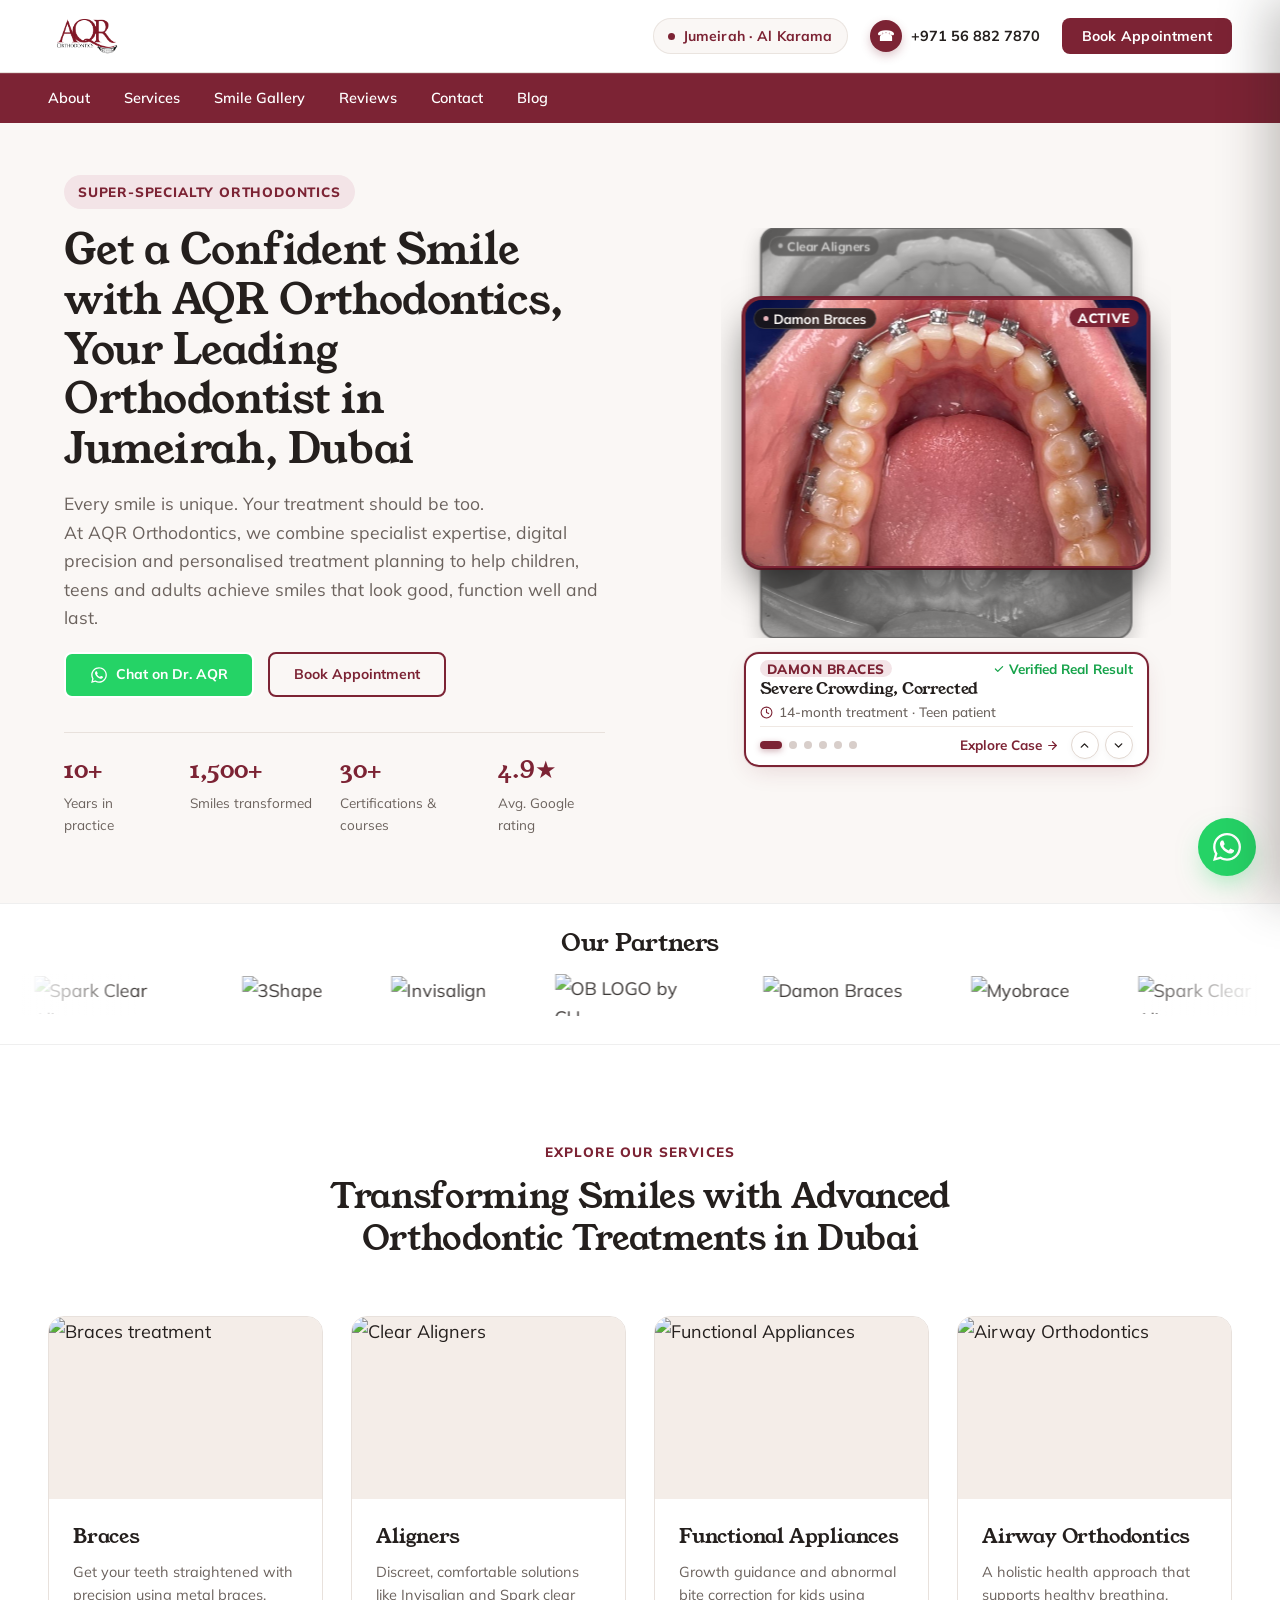
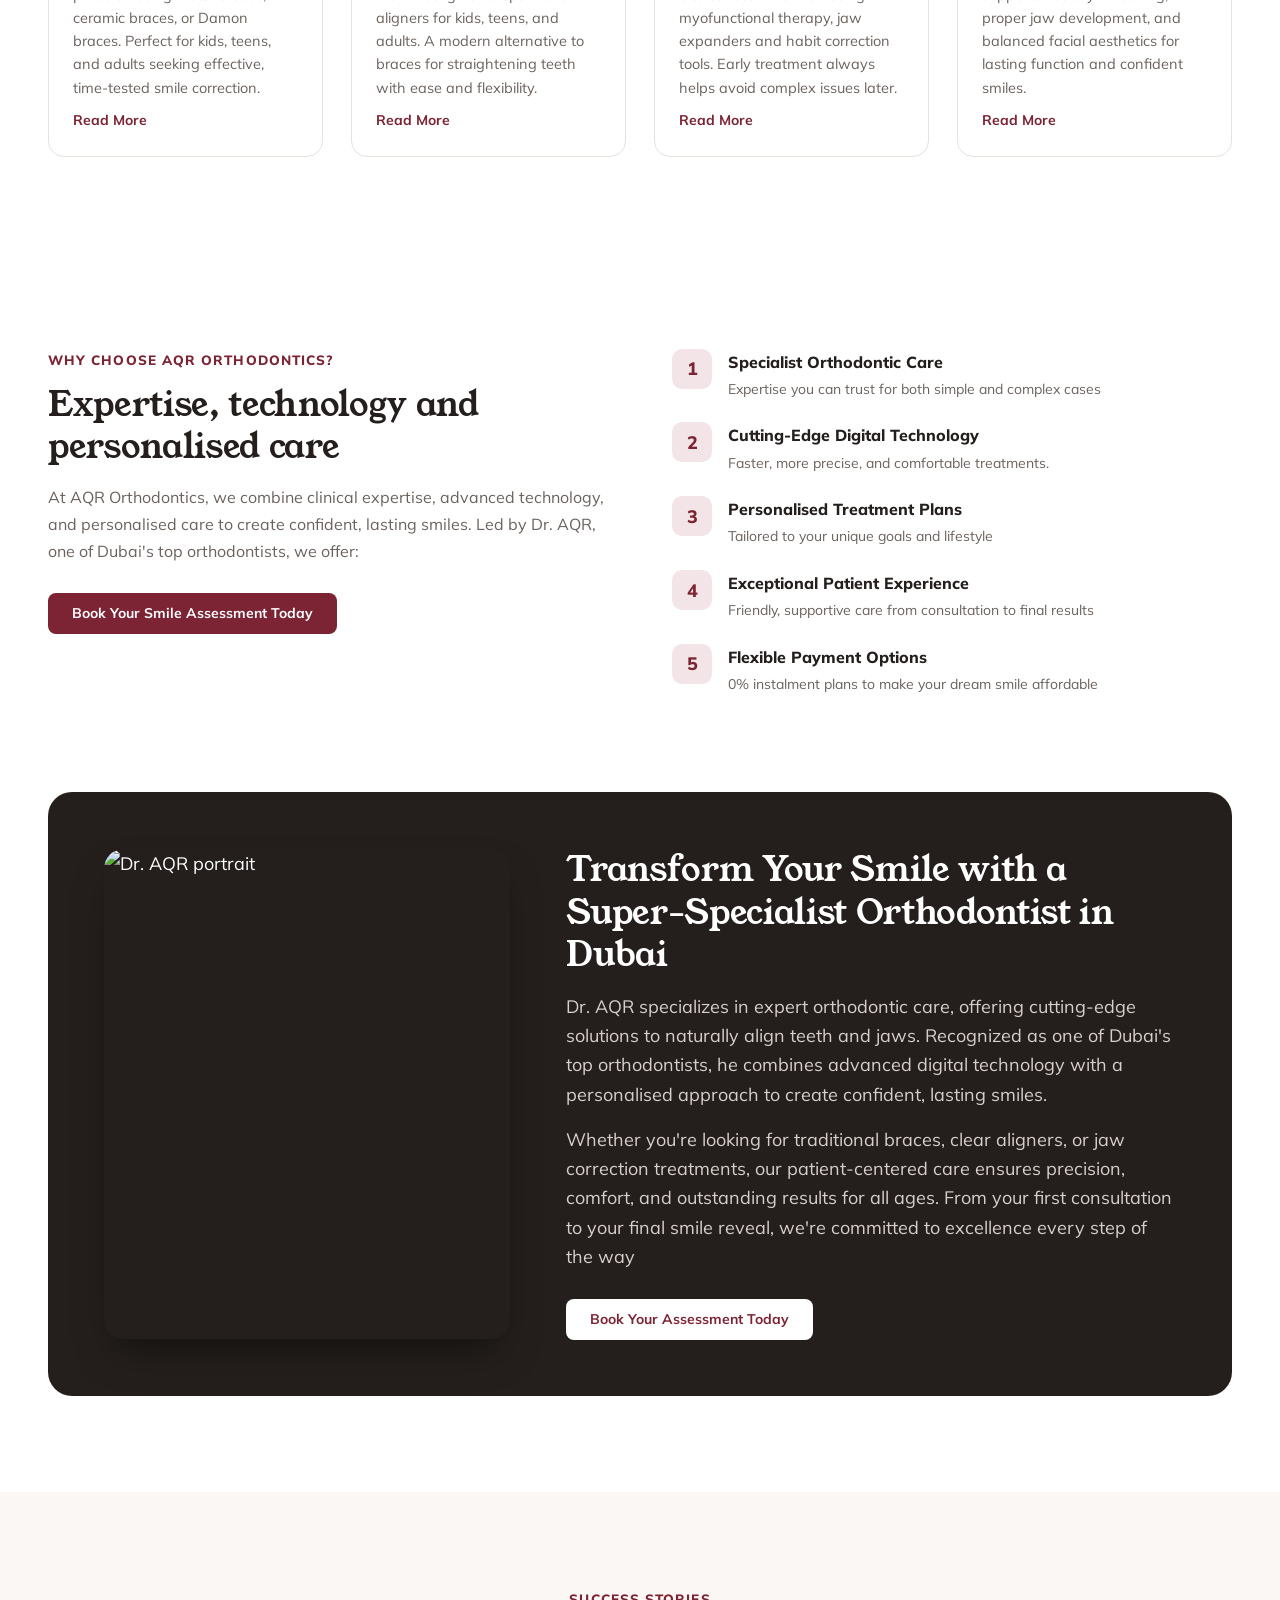
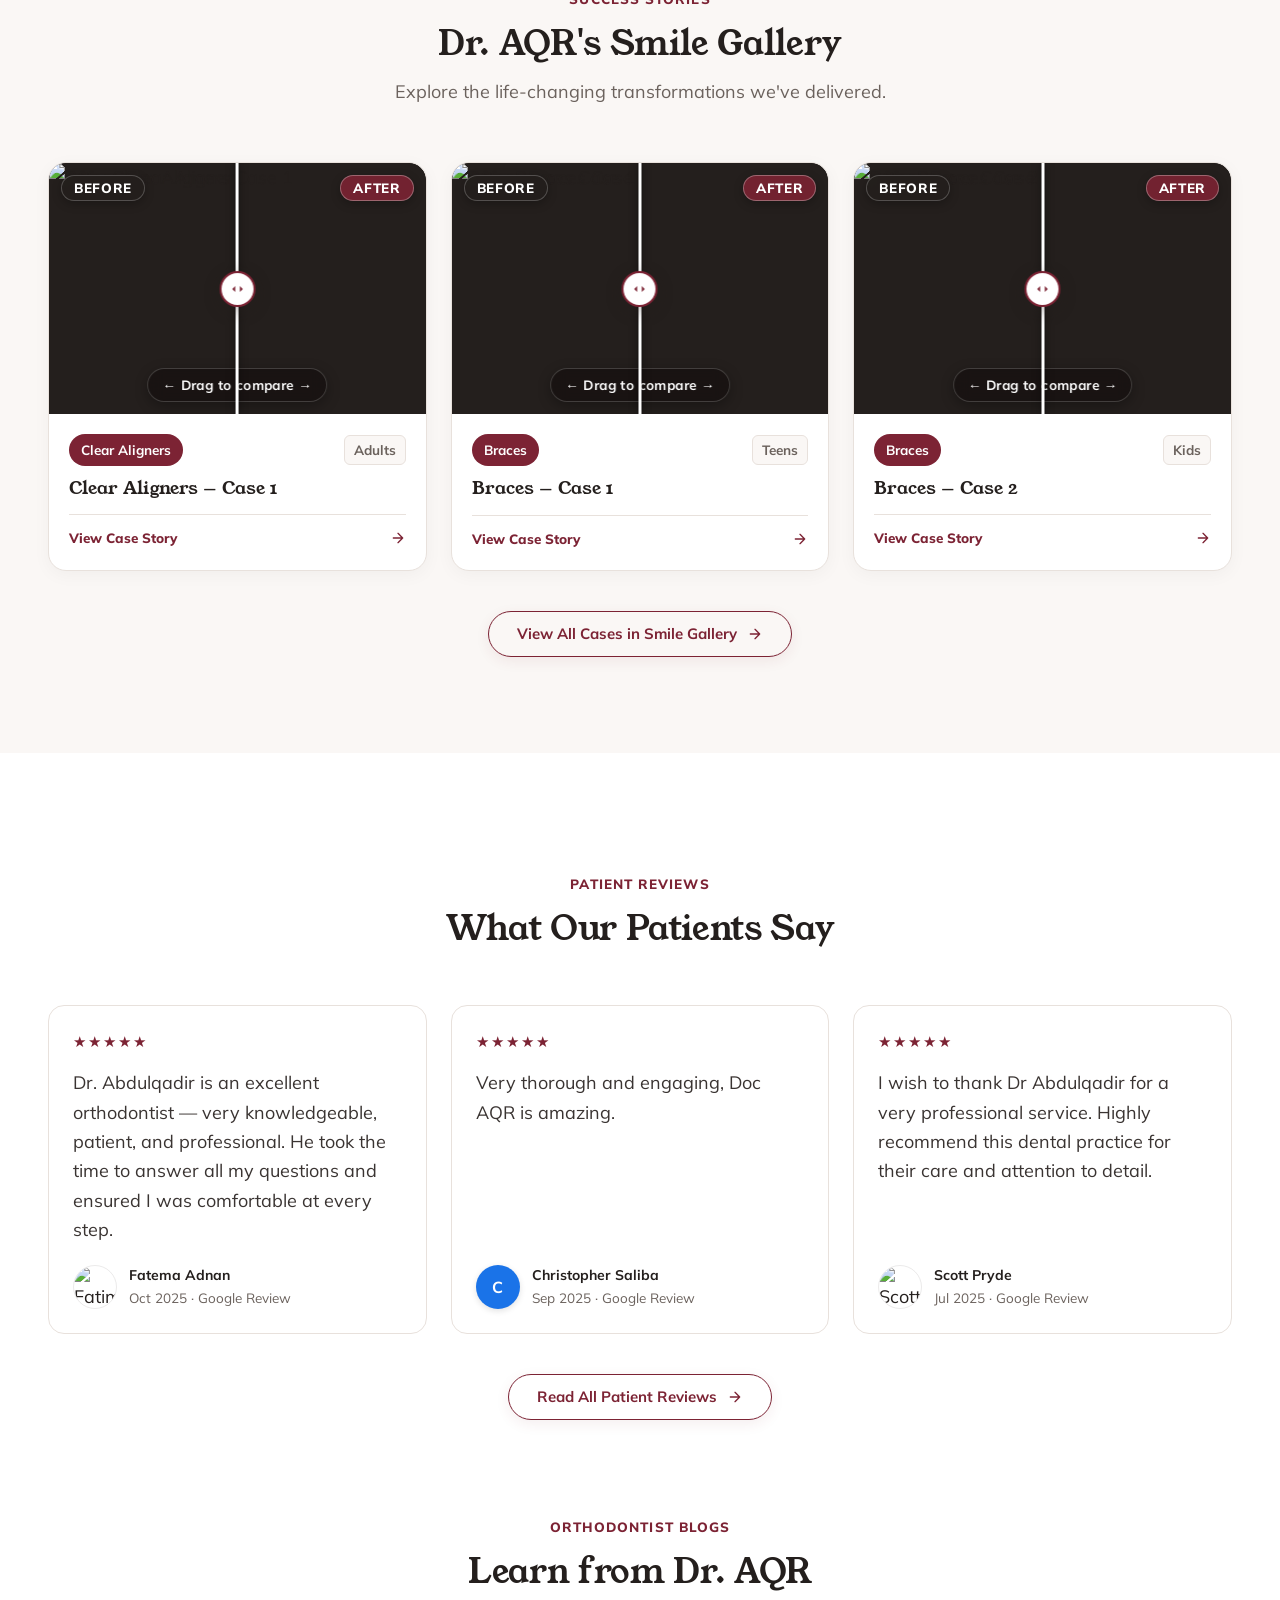
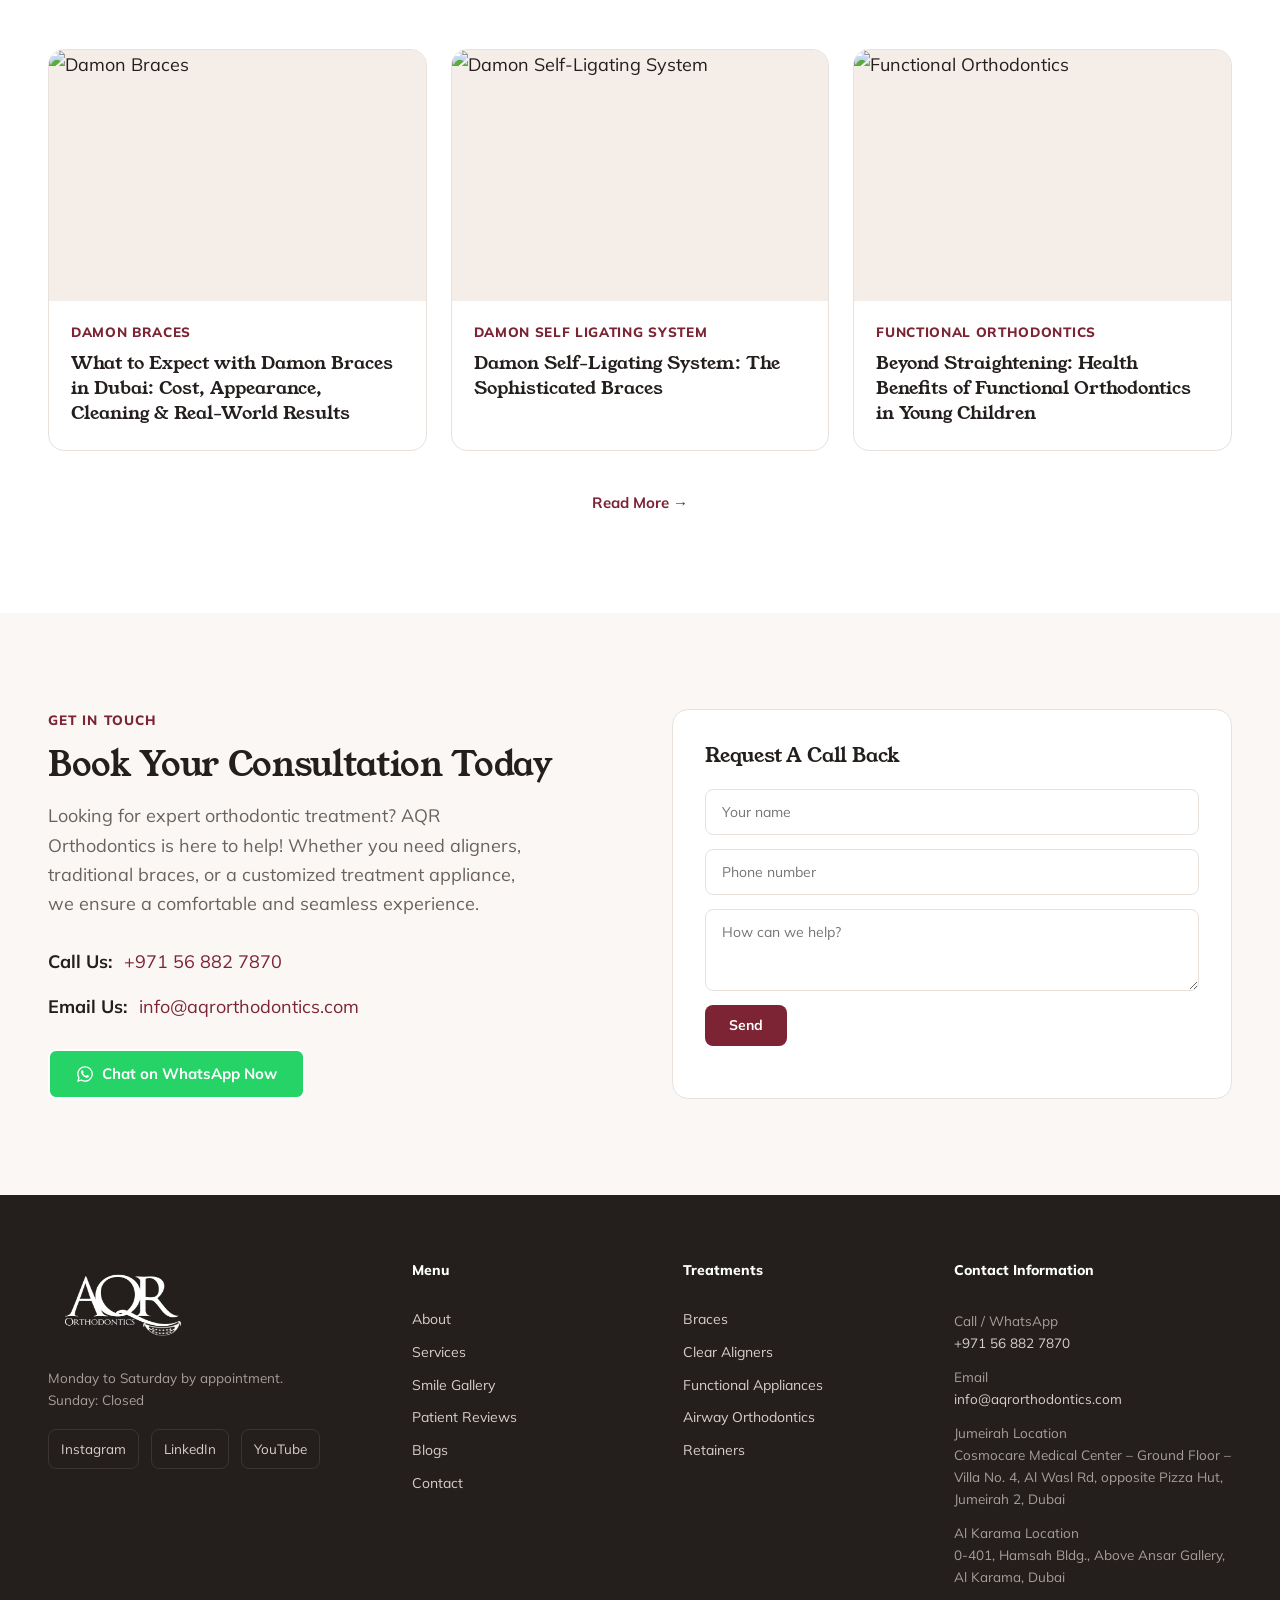
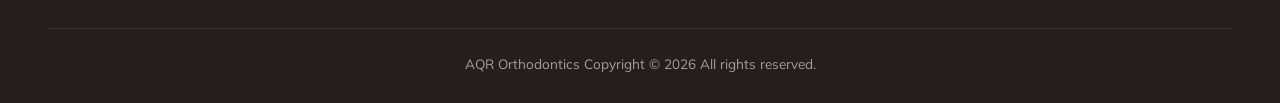
==== commit 9db0dd2b: "Update the hero slider" ====
--- a/index.html
+++ b/index.html
@@ -15,7 +15,7 @@
   <link href="https://fonts.googleapis.com/css2?family=Mulish:wght@400;500;600;700;800&display=swap" rel="stylesheet">
 
   <!-- Styles -->
-  <link rel="stylesheet" href="css/styles.css?v=63">
+  <link rel="stylesheet" href="css/styles.css?v=67">
 </head>
 
 <body>
@@ -159,12 +159,16 @@
     <section class="hero" id="hero" aria-label="AQR Orthodontics introduction and treatment results">
       <!-- Left: copy -->
       <div class="hero__content">
-        <div class="hero__eyebrow">Orthodontics Reimagined</div>
+        <div class="hero__eyebrow">SUPER-SPECIALTY ORTHODONTICS</div>
 
         <h1 class="hero__title">Get a Confident Smile with AQR Orthodontics, Your Leading Orthodontist in Jumeirah,
           Dubai</h1>
 
-        <p class="hero__lead">Book your smile consultation today and discover your perfect treatment plan.</p>
+        <p class="hero__lead">Every smile is unique. Your treatment should be too. <br>
+          At AQR Orthodontics, we combine specialist expertise, digital
+          precision and personalised treatment planning to help children,
+          teens and adults achieve smiles that look good, function well
+          and last.</p>
 
         <div class="hero__actions">
           <a class="btn btn--whatsapp"
@@ -174,7 +178,7 @@
                 fill="currentColor">
                 <path
                   d="M380.9 97.1C339 55.1 283.2 32 223.9 32c-122.4 0-222 99.6-222 222 0 39.1 10.2 77.3 29.6 111L0 480l117.7-30.9c32.4 17.7 68.9 27 106.1 27h.1c122.3 0 224.1-99.6 224.1-222 0-59.3-25.2-115-67.1-157zm-157 341.6c-33.2 0-65.7-8.9-94-25.7l-6.7-4-69.8 18.3L72 359.2l-4.4-7c-18.5-29.4-28.2-63.3-28.2-98.2 0-101.7 82.8-184.5 184.6-184.5 49.3 0 95.6 19.2 130.4 54.1 34.8 34.9 56.2 81.2 56.1 130.5 0 101.8-84.9 184.6-186.6 184.6zm101.2-138.2c-5.5-2.8-32.8-16.2-37.9-18-5.1-1.9-8.8-2.8-12.5 2.8-3.7 5.6-14.3 18-17.6 21.8-3.2 3.7-6.5 4.2-12 1.4-32.6-16.3-54-29.1-75.5-66-5.7-9.8 5.7-9.1 16.3-30.3 1.8-3.7.9-6.9-.5-9.7-1.4-2.8-12.5-30.1-17.1-41.2-4.5-10.8-9.1-9.3-12.5-9.5-3.2-.2-6.9-.2-10.6-.2-3.7 0-9.7 1.4-14.8 6.9-5.1 5.6-19.4 19-19.4 46.3 0 27.3 19.9 53.7 22.6 57.4 2.8 3.7 39.1 59.7 94.8 83.8 35.2 15.2 49 16.5 66.6 13.9 10.7-1.6 32.8-13.4 37.4-26.4 4.6-13 4.6-24.1 3.2-26.4-1.3-2.5-5-3.9-10.5-6.6z" />
-              </svg></span> Chat on WhatsApp
+              </svg></span> Chat on Dr. AQR
           </a>
           <a class="btn btn--outline" href="https://aqrorthodontics.com/contact/">Book Appointment</a>
         </div>
@@ -504,10 +508,16 @@
           </div>
           <div class="service-card__body">
             <h3>Braces</h3>
-            <p>Get your teeth straightened with precision using metal braces, ceramic braces, or Damon braces. Perfect
-              for kids, teens, and adults seeking effective, time-tested smile correction.</p>
-            <a href="https://aqrorthodontics.com/orthodontic-braces-in-dubai/" class="text-link">Read More About Braces
-              &rarr;</a>
+            <p>Get your teeth straightened with
+              precision using metal braces,
+              ceramic braces, or Damon braces.
+              Perfect for kids, teens, and adults
+              seeking effective, time-tested
+              smile correction.
+
+            </p>
+            <a href="https://aqrorthodontics.com/orthodontic-braces-in-dubai/" class="text-link">Read More
+            </a>
           </div>
         </article>
 
@@ -519,10 +529,15 @@
           </div>
           <div class="service-card__body">
             <h3>Aligners</h3>
-            <p>Discreet, comfortable solutions like Invisalign and Spark clear aligners for kids, teens, and adults. A
-              modern alternative to braces for straightening teeth with ease and flexibility.</p>
-            <a href="https://aqrorthodontics.com/clear-aligners-in-dubai/" class="text-link">Read More About Aligners
-              &rarr;</a>
+            <p>Discreet, comfortable solutions like
+              Invisalign and Spark clear aligners
+              for kids, teens, and adults. A
+              modern alternative to braces for
+              straightening teeth with ease
+              and flexibility.
+            </p>
+            <a href="https://aqrorthodontics.com/clear-aligners-in-dubai/" class="text-link">Read More
+            </a>
           </div>
         </article>
 
@@ -533,10 +548,14 @@
           </div>
           <div class="service-card__body">
             <h3>Functional Appliances</h3>
-            <p>Growth guidance and abnormal bite correction for kids using myofunctional therapy, jaw expanders and
-              habit correction tools. Early treatment always helps avoid complex issues later.</p>
-            <a href="https://aqrorthodontics.com/functional-orthodontics-in-dubai/" class="text-link">Read Functional
-              Appliances &rarr;</a>
+            <p>Growth guidance and abnormal bite
+              correction for kids using
+              myofunctional therapy, jaw
+              expanders and habit correction
+              tools. Early treatment always helps
+              avoid complex issues later.
+            </p>
+            <a href="https://aqrorthodontics.com/functional-orthodontics-in-dubai/" class="text-link">Read More</a>
           </div>
         </article>
 
@@ -547,10 +566,14 @@
           </div>
           <div class="service-card__body">
             <h3>Airway Orthodontics</h3>
-            <p>A holistic health approach that supports healthy breathing, proper jaw development, and balanced facial
-              aesthetics for lasting function and confident smiles.</p>
-            <a href="https://aqrorthodontics.com/airway-dentistry/" class="text-link">Read About Airway Dentistry
-              &rarr;</a>
+            <p>A holistic health approach that
+              supports healthy breathing, proper
+              jaw development, and balanced
+              facial aesthetics for lasting function
+              and confident smiles.
+            </p>
+            <a href="https://aqrorthodontics.com/airway-dentistry/" class="text-link">Read More
+            </a>
           </div>
         </article>
       </div>
@@ -566,7 +589,7 @@
         <p>At AQR Orthodontics, we combine clinical expertise, advanced technology, and
           personalised care to create confident, lasting smiles. Led by Dr. AQR, one of Dubai's
           top orthodontists, we offer:</p>
-        <a href="https://aqrorthodontics.com/contact/" class="btn btn--maroon">Get Your Smile Assessment Today</a>
+        <a href="https://aqrorthodontics.com/contact/" class="btn btn--maroon">Book Your Smile Assessment Today</a>
       </div>
       <ul class="why-choose__list">
         <li>
@@ -629,7 +652,7 @@
             care ensures precision, comfort, and outstanding results for
             all ages. From your first consultation to your final smile
             reveal, we're committed to excellence every step of the way</p>
-          <a href="https://aqrorthodontics.com/contact/" class="btn btn--light">Book Your Consultation Today</a>
+          <a href="https://aqrorthodontics.com/contact/" class="btn btn--light">Book Your Assessment Today</a>
         </div>
       </div>
     </section>
@@ -1117,7 +1140,7 @@
     </div>
   </div>
 
-  <script src="js/script.js?v=62"></script>
+  <script src="js/script.js?v=67"></script>
 </body>
 
 </html>
--- a/css/styles.css
+++ b/css/styles.css
@@ -807,6 +807,7 @@
   color: #241F1D;
   width: 100%;
   padding: 24px 0;
+  padding-top: 10px;
   box-sizing: border-box;
   overflow-x: hidden;
   overflow-x: clip;
@@ -816,7 +817,7 @@
    Left column — copy
    -------------------------------------------------------------------------- */
 .hero__content {
-  padding: 24px 40px 24px 64px;
+  padding: 24px 35px 24px 64px;
   display: flex;
   flex-direction: column;
   justify-content: center;
@@ -893,7 +894,7 @@
    -------------------------------------------------------------------------- */
 .hero__media {
   position: relative;
-  padding: 16px 48px 16px 20px;
+  padding: 0 48px 16px 20px;
   display: flex;
   flex-direction: column;
   justify-content: center;
@@ -911,38 +912,39 @@
 }
 
 .hero-vslider {
-  --vslider-rows-visible: 3;
-  --vslider-gap: 12px;
-  --vslider-padding-y: 10px;
-  --vslider-viewport-height: 520px;
-  --vslider-row-height: calc((var(--vslider-viewport-height) - (2 * var(--vslider-padding-y)) - ((var(--vslider-rows-visible) - 1) * var(--vslider-gap))) / var(--vslider-rows-visible));
+  --vslider-viewport-height: 410px;
+  --vslider-card-width: 405px;
+  --vslider-card-height: 270px;
   display: flex;
   flex-direction: column;
-  gap: 10px;
+  gap: 8px;
   width: 100%;
-  max-width: 530px;
+  max-width: 450px;
   margin: 0 auto;
 }
 
 @media (min-width: 1366px) {
   .hero-vslider {
-    --vslider-viewport-height: 540px;
-    --vslider-gap: 12px;
-    max-width: 620px;
+    --vslider-viewport-height: 425px;
+    --vslider-card-width: 420px;
+    --vslider-card-height: 280px;
+    max-width: 470px;
   }
 }
 
 @media (min-width: 1536px) {
   .hero-vslider {
-    --vslider-viewport-height: 570px;
-    --vslider-gap: 12px;
-    max-width: 640px;
+    --vslider-viewport-height: 440px;
+    --vslider-card-width: 435px;
+    --vslider-card-height: 290px;
+    max-width: 490px;
   }
 }
 
 /* Header bar with title and counter */
 .vslider__header {
-  display: flex;
+  /* display: flex; */
+  display: none;
   align-items: center;
   justify-content: space-between;
   padding: 2px 4px;
@@ -999,78 +1001,97 @@
   user-select: none;
 }
 
-/* Top Section: Viewport for 3 image rows (Wireframe Upper Box) */
+/* Top Section: Viewport for layered card stack */
 .vslider__viewport {
   position: relative;
   width: 100%;
   height: var(--vslider-viewport-height);
   border-radius: 20px;
   overflow: hidden;
-  /* background: #1A1614; */
-  /* box-shadow: 0 16px 36px -12px rgba(36, 31, 29, 0.14), 0 0 0 1px rgba(124, 35, 52, 0.12); */
   outline: none;
-  padding: var(--vslider-padding-y) 12px;
+  padding: 0;
 }
 
 .vslider__viewport:focus-visible {
-  box-shadow: 0 16px 36px -12px rgba(36, 31, 29, 0.14), 0 0 0 2px #7C2334;
-}
-
-/* Vertical track containing all image rows */
+  box-shadow: 0 0 0 2px #7C2334;
+}
+
+/* Track containing all image rows */
 .vslider__track {
-  display: flex;
-  flex-direction: column;
-  gap: var(--vslider-gap);
+  position: relative;
   width: 100%;
-  position: relative;
-  transition: transform 0.55s cubic-bezier(0.22, 1, 0.36, 1);
-  will-change: transform;
-  padding-inline: 40px;
-}
-
-/* Individual Image Row (3 visible, center colored/forward, top & bottom B&W/behind) */
+  height: 100%;
+  padding-inline: 0;
+  display: block;
+}
+
+/* Individual Card (3:2 ratio) */
 .vslider__row {
-  position: relative;
-  height: var(--vslider-row-height);
-  flex: 0 0 var(--vslider-row-height);
+  position: absolute;
+  top: 50%;
+  left: 50%;
+  width: var(--vslider-card-width);
+  height: var(--vslider-card-height);
   aspect-ratio: 3 / 2;
-  border-radius: 14px;
+  border-radius: 18px;
   overflow: hidden;
   cursor: pointer;
   border: 2px solid transparent;
+  background: #241F1D;
   transition: transform 0.45s cubic-bezier(0.22, 1, 0.36, 1),
     box-shadow 0.45s cubic-bezier(0.22, 1, 0.36, 1),
     filter 0.45s ease,
     opacity 0.45s ease,
     border-color 0.45s ease;
-  background: #241F1D;
-  z-index: 1;
-}
-
-/* Top & Bottom: behind, black/white, scaled down */
-.vslider__row:not(.is-active) {
-  opacity: 0.55;
-  filter: grayscale(100%) brightness(0.75);
-  transform: scale(0.94);
-  z-index: 1;
-  border-color: rgba(255, 255, 255, 0.06);
-}
-
-.vslider__row:not(.is-active):hover {
-  opacity: 0.8;
-  filter: grayscale(40%) brightness(0.9);
-  transform: scale(0.97);
+  opacity: 0;
+  pointer-events: none;
+  transform: translate(-50%, -50%) scale(0.85);
+  z-index: 0;
+}
+
+/* TOP CARD (Previous): Behind center card, grayscale, clearly visible */
+.vslider__row.is-prev {
+  opacity: 0.7;
+  filter: grayscale(100%) brightness(0.8);
+  transform: translate(-50%, calc(-50% - 82px)) scale(0.92);
   z-index: 2;
-}
-
-/* Center card: coloured, placed forward, deep shadow */
+  pointer-events: auto;
+  border-color: rgba(255, 255, 255, 0.1);
+  box-shadow: 0 8px 22px rgba(0, 0, 0, 0.3);
+}
+
+.vslider__row.is-prev:hover {
+  opacity: 0.9;
+  filter: grayscale(35%) brightness(0.9);
+  transform: translate(-50%, calc(-50% - 86px)) scale(0.94);
+}
+
+/* BOTTOM CARD (Next): Behind center card, grayscale, clearly visible */
+.vslider__row.is-next {
+  opacity: 0.7;
+  filter: grayscale(100%) brightness(0.8);
+  transform: translate(-50%, calc(-50% + 82px)) scale(0.92);
+  z-index: 2;
+  pointer-events: auto;
+  border-color: rgba(255, 255, 255, 0.1);
+  box-shadow: 0 8px 22px rgba(0, 0, 0, 0.3);
+}
+
+.vslider__row.is-next:hover {
+  opacity: 0.9;
+  filter: grayscale(35%) brightness(0.9);
+  transform: translate(-50%, calc(-50% + 86px)) scale(0.94);
+}
+
+/* CENTER CARD (Active / In Focus): In front, full color, prominent shadow */
 .vslider__row.is-active {
   opacity: 1;
   filter: grayscale(0%) brightness(1);
+  transform: translate(-50%, -50%) scale(1.0);
   border-color: #7C2334;
-  box-shadow: 0 18px 42px -6px rgba(0, 0, 0, 0.65), 0 0 0 2px #7C2334;
-  transform: scale(1.04);
+  box-shadow: 0 18px 42px -6px rgba(0, 0, 0, 0.6), 0 0 0 2px #7C2334;
   z-index: 5;
+  pointer-events: auto;
 }
 
 .vslider__row-img {
@@ -1082,11 +1103,12 @@
   display: block;
   user-select: none;
   -webkit-user-drag: none;
+  border-radius: 16px;
   transition: transform 0.6s cubic-bezier(0.22, 1, 0.36, 1);
 }
 
-.vslider__row:hover .vslider__row-img {
-  transform: scale(1.04);
+.vslider__row.is-active:hover .vslider__row-img {
+  transform: scale(1.03);
 }
 
 .vslider__row-badge-pill {
@@ -1152,7 +1174,8 @@
   flex-direction: column;
   gap: 3px;
   transition: all 0.3s ease;
-  margin-inline: 35px;
+  width: var(--vslider-card-width);
+  margin: 6px auto 0;
 }
 
 .vslider__caption-box:hover {
@@ -2839,9 +2862,8 @@
   }
 
   .hero-vslider {
-    --vslider-viewport-height: 480px;
     --vslider-gap: 10px;
-    max-width: 490px;
+    max-width: 480px;
   }
 }
 
@@ -2881,9 +2903,8 @@
   }
 
   .hero-vslider {
-    --vslider-viewport-height: 460px;
     --vslider-gap: 8px;
-    max-width: 450px;
+    max-width: 440px;
   }
 
   .vslider__caption-title {
@@ -2997,6 +3018,9 @@
 
   /* Individual card: 1 per slide, with dark background & rounded corners */
   .vslider__row {
+    position: relative !important;
+    top: auto !important;
+    left: auto !important;
     flex: 0 0 calc(100vw - 64px) !important;
     max-width: 360px !important;
     width: calc(100vw - 64px) !important;
@@ -3016,6 +3040,17 @@
     cursor: pointer;
     user-select: none;
     -webkit-user-select: none;
+    pointer-events: auto !important;
+  }
+
+  .vslider__row.is-prev,
+  .vslider__row.is-next {
+    opacity: 1 !important;
+    filter: none !important;
+    transform: none !important;
+    position: relative !important;
+    top: auto !important;
+    left: auto !important;
   }
 
   /* Image inside card: fully shown without any cropping */
